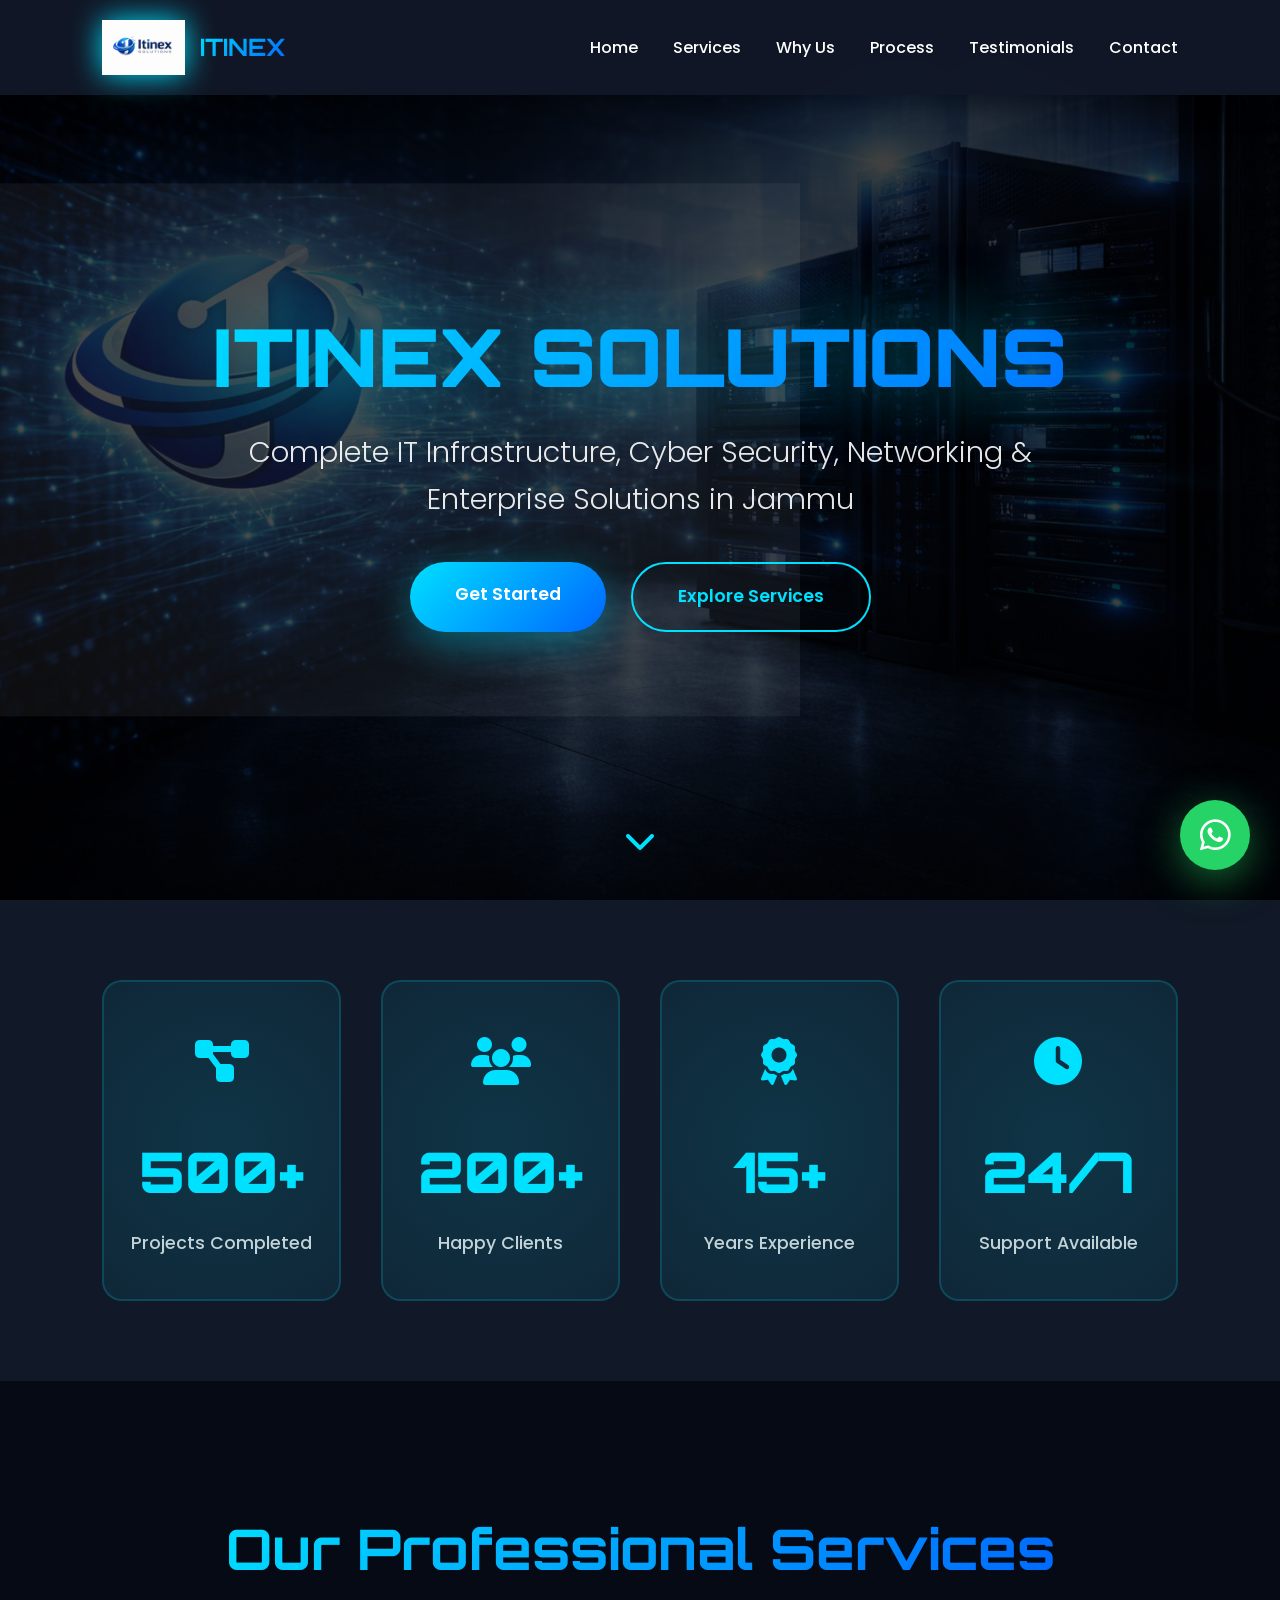
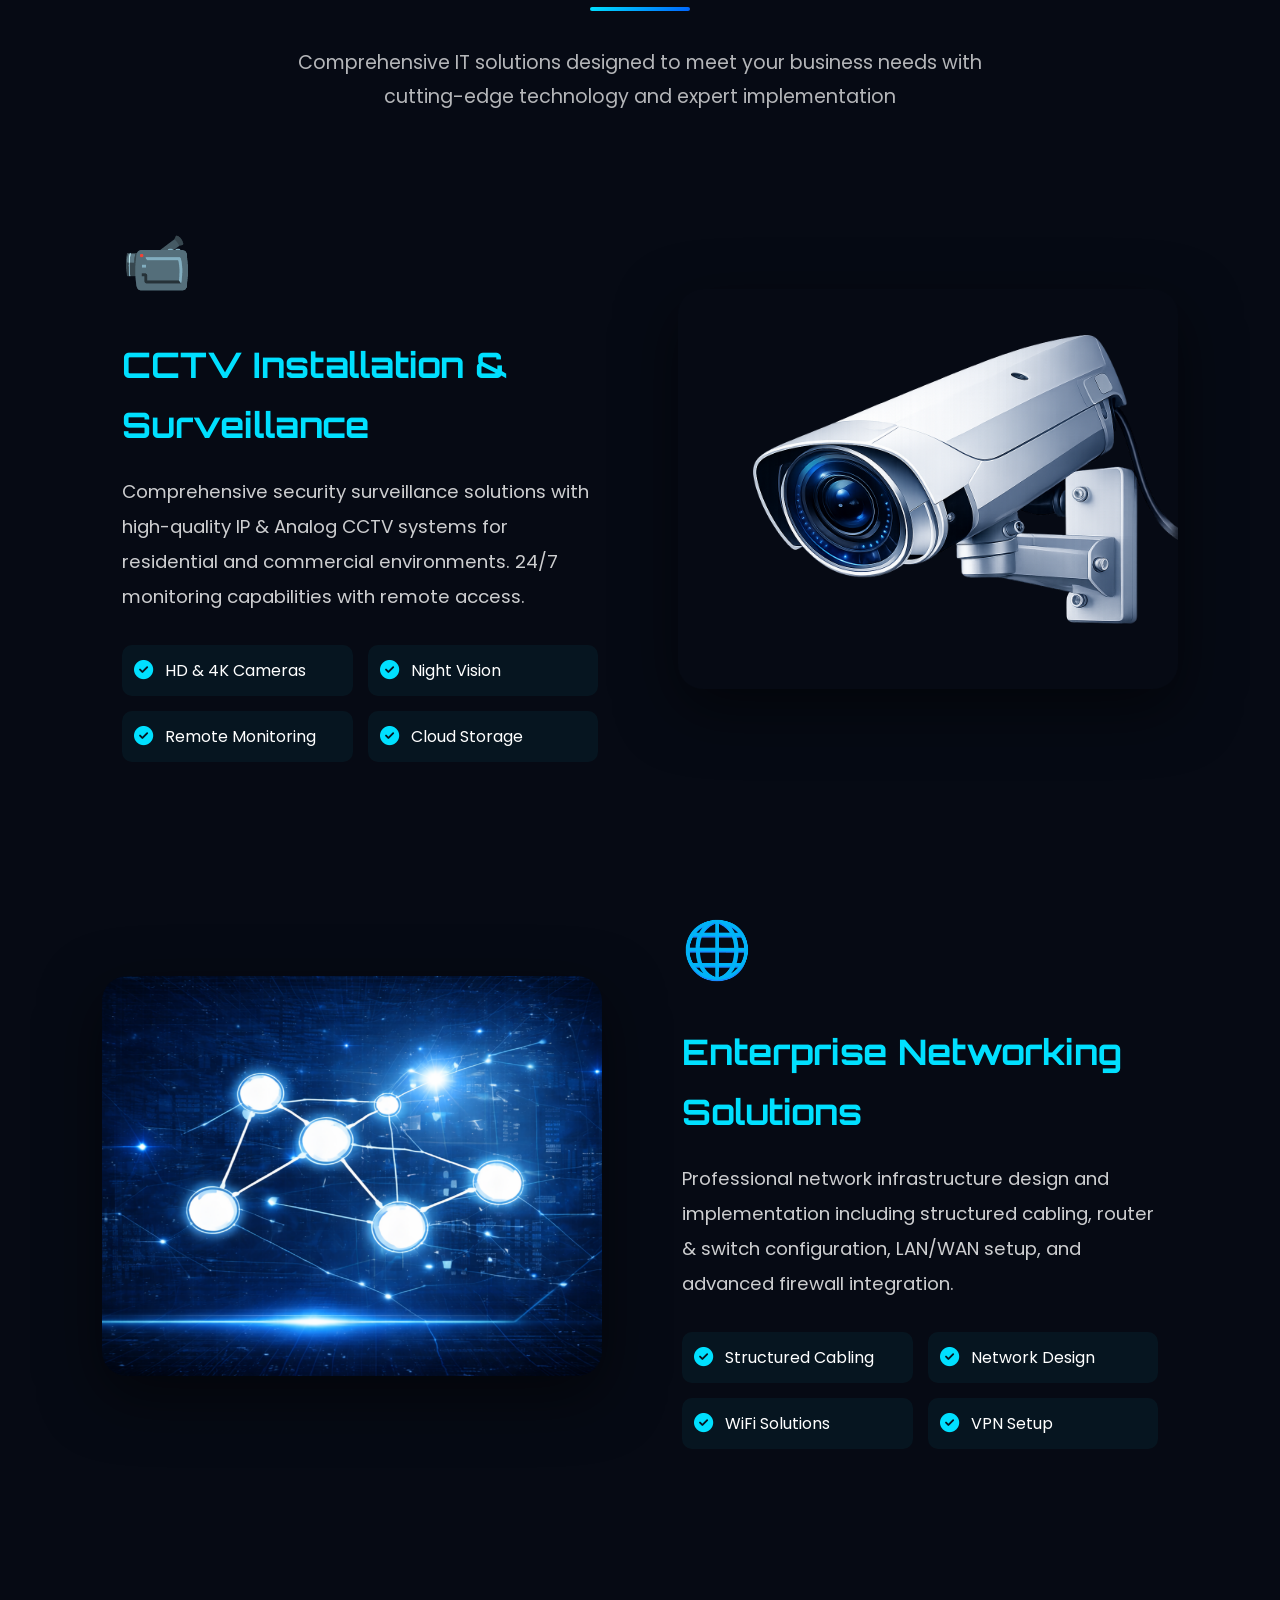
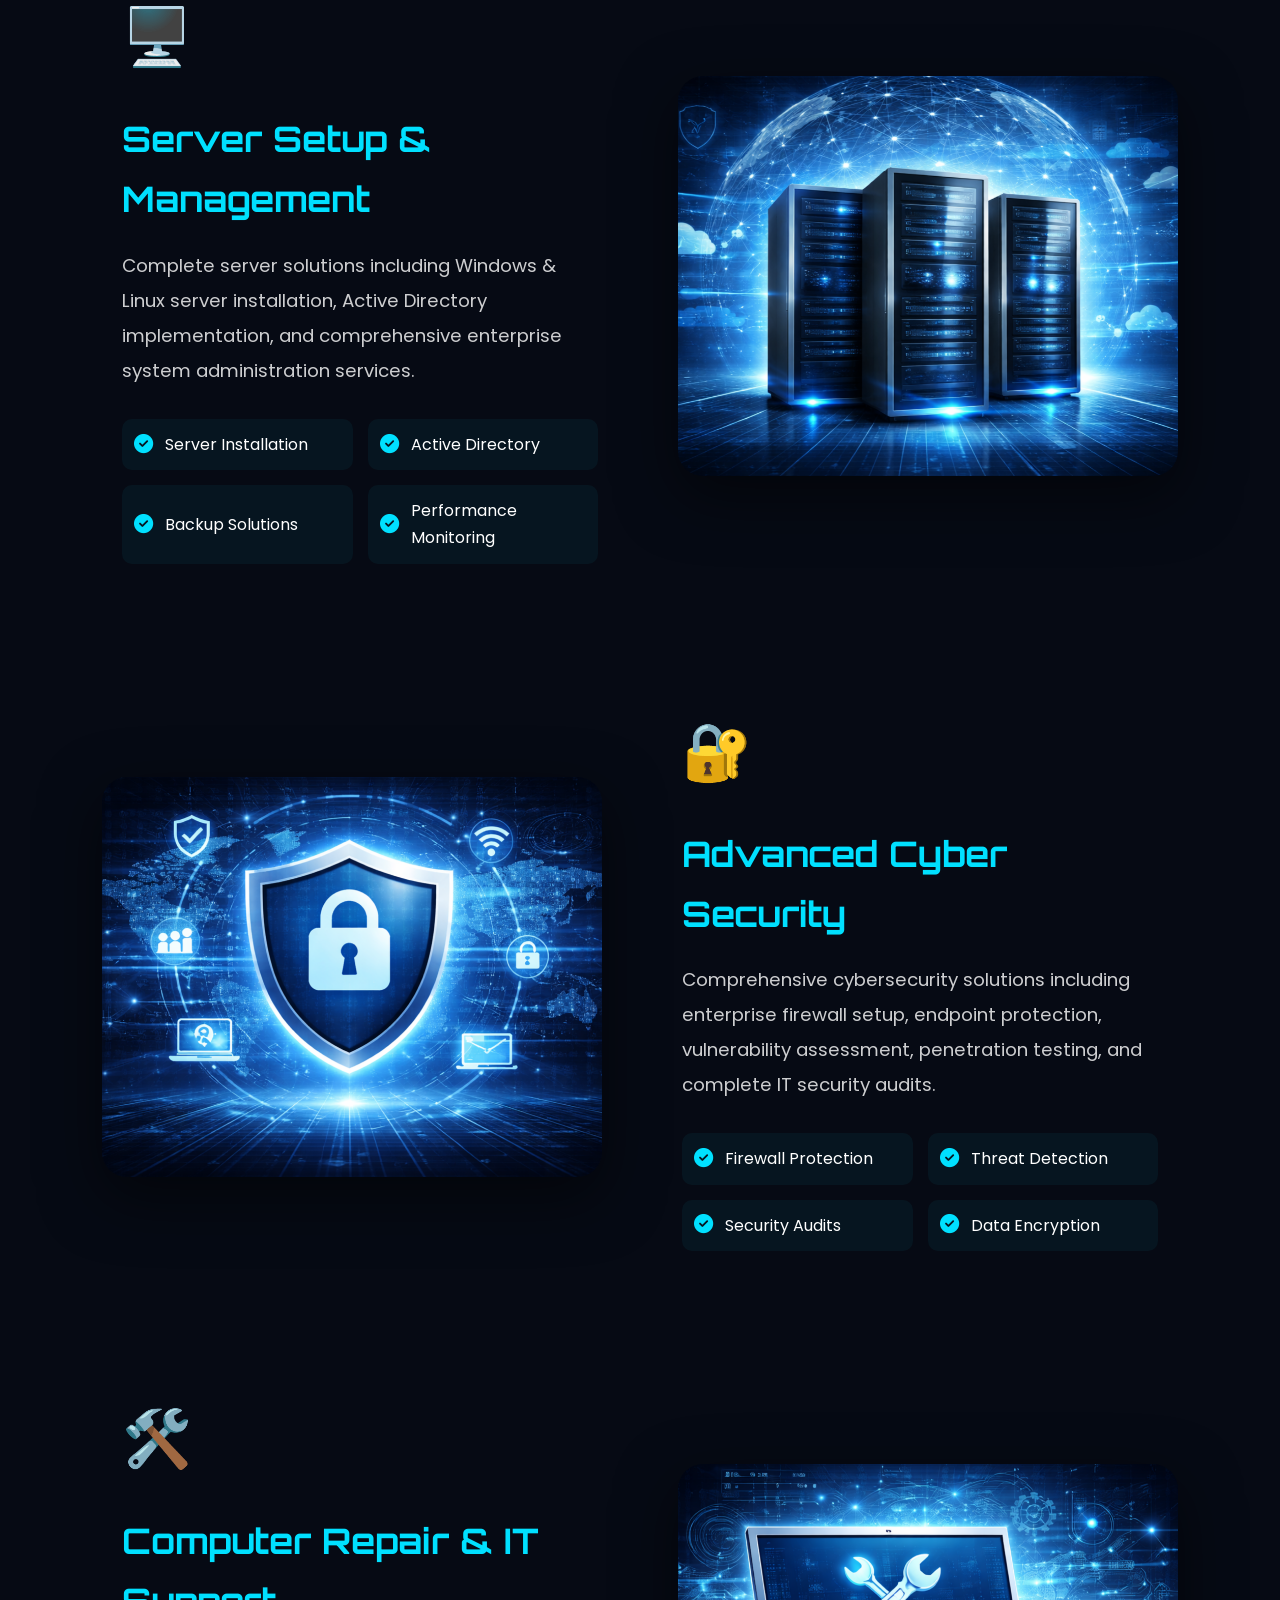
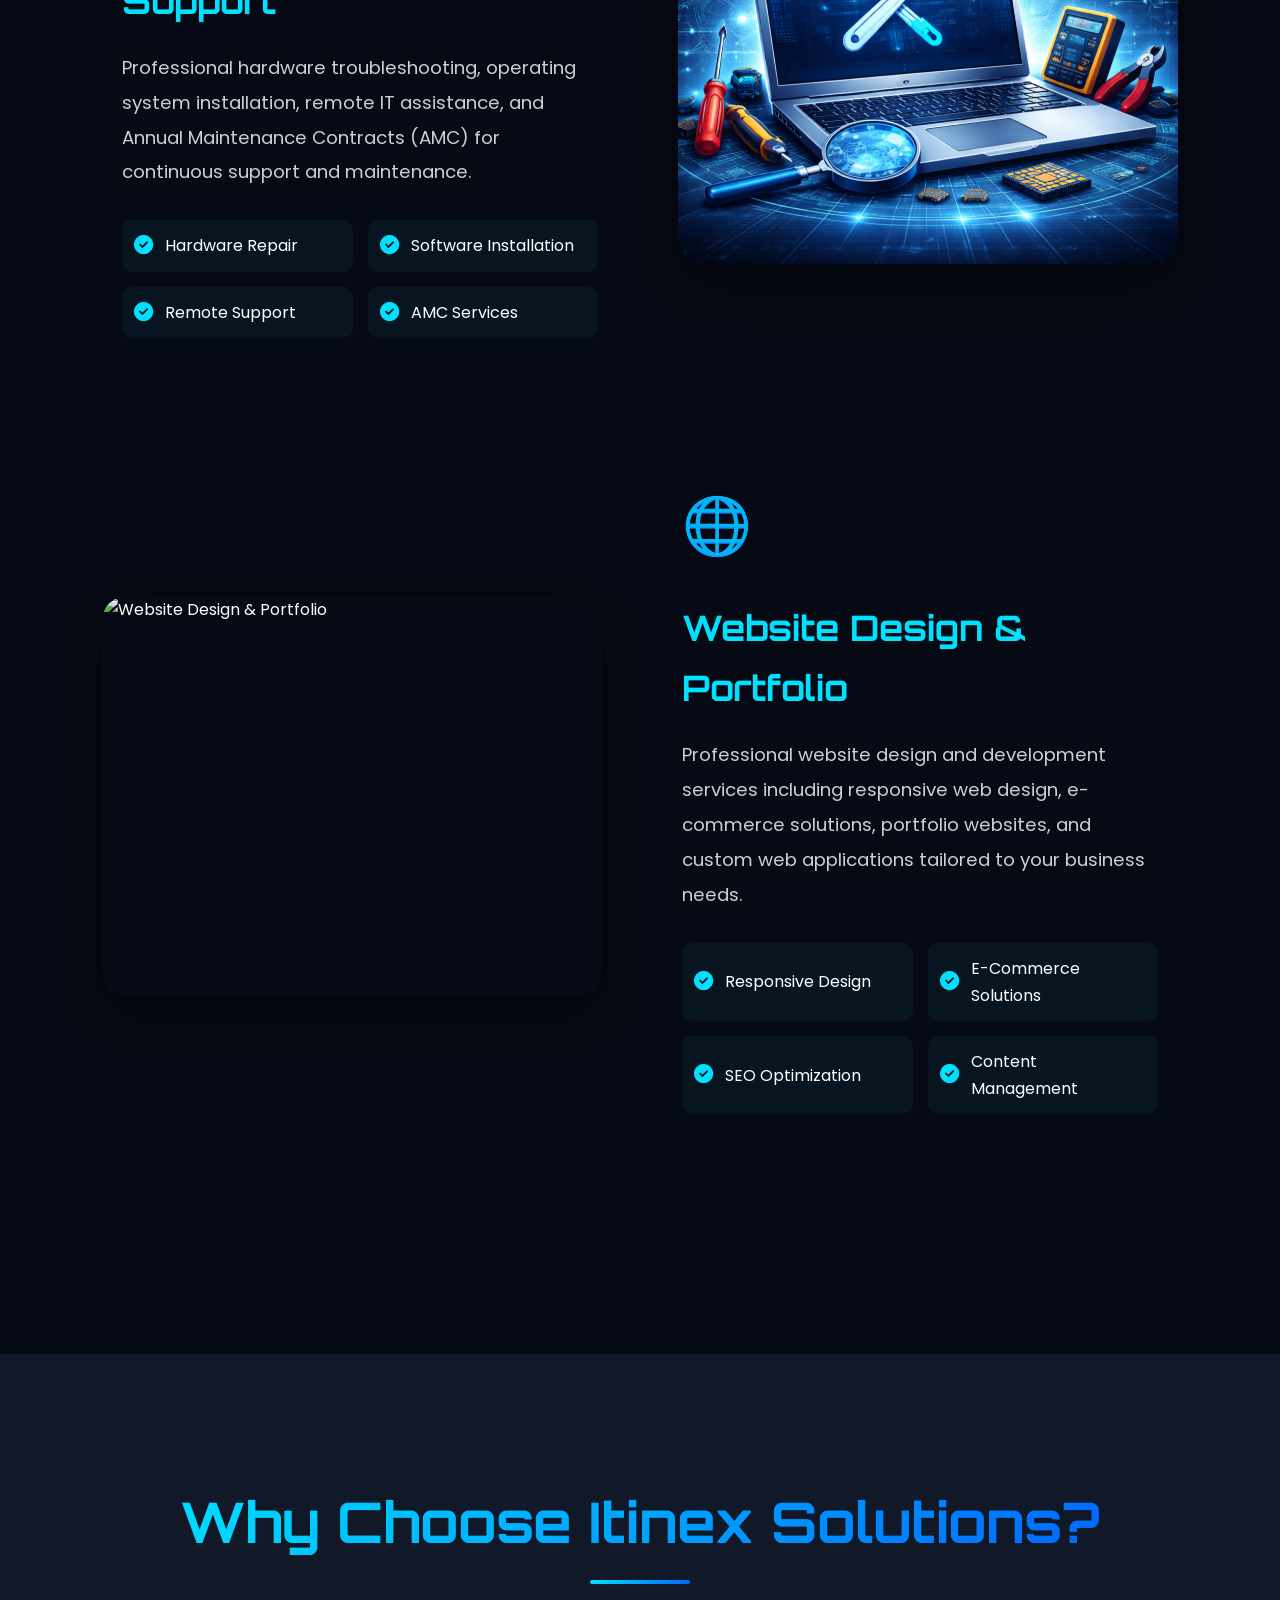
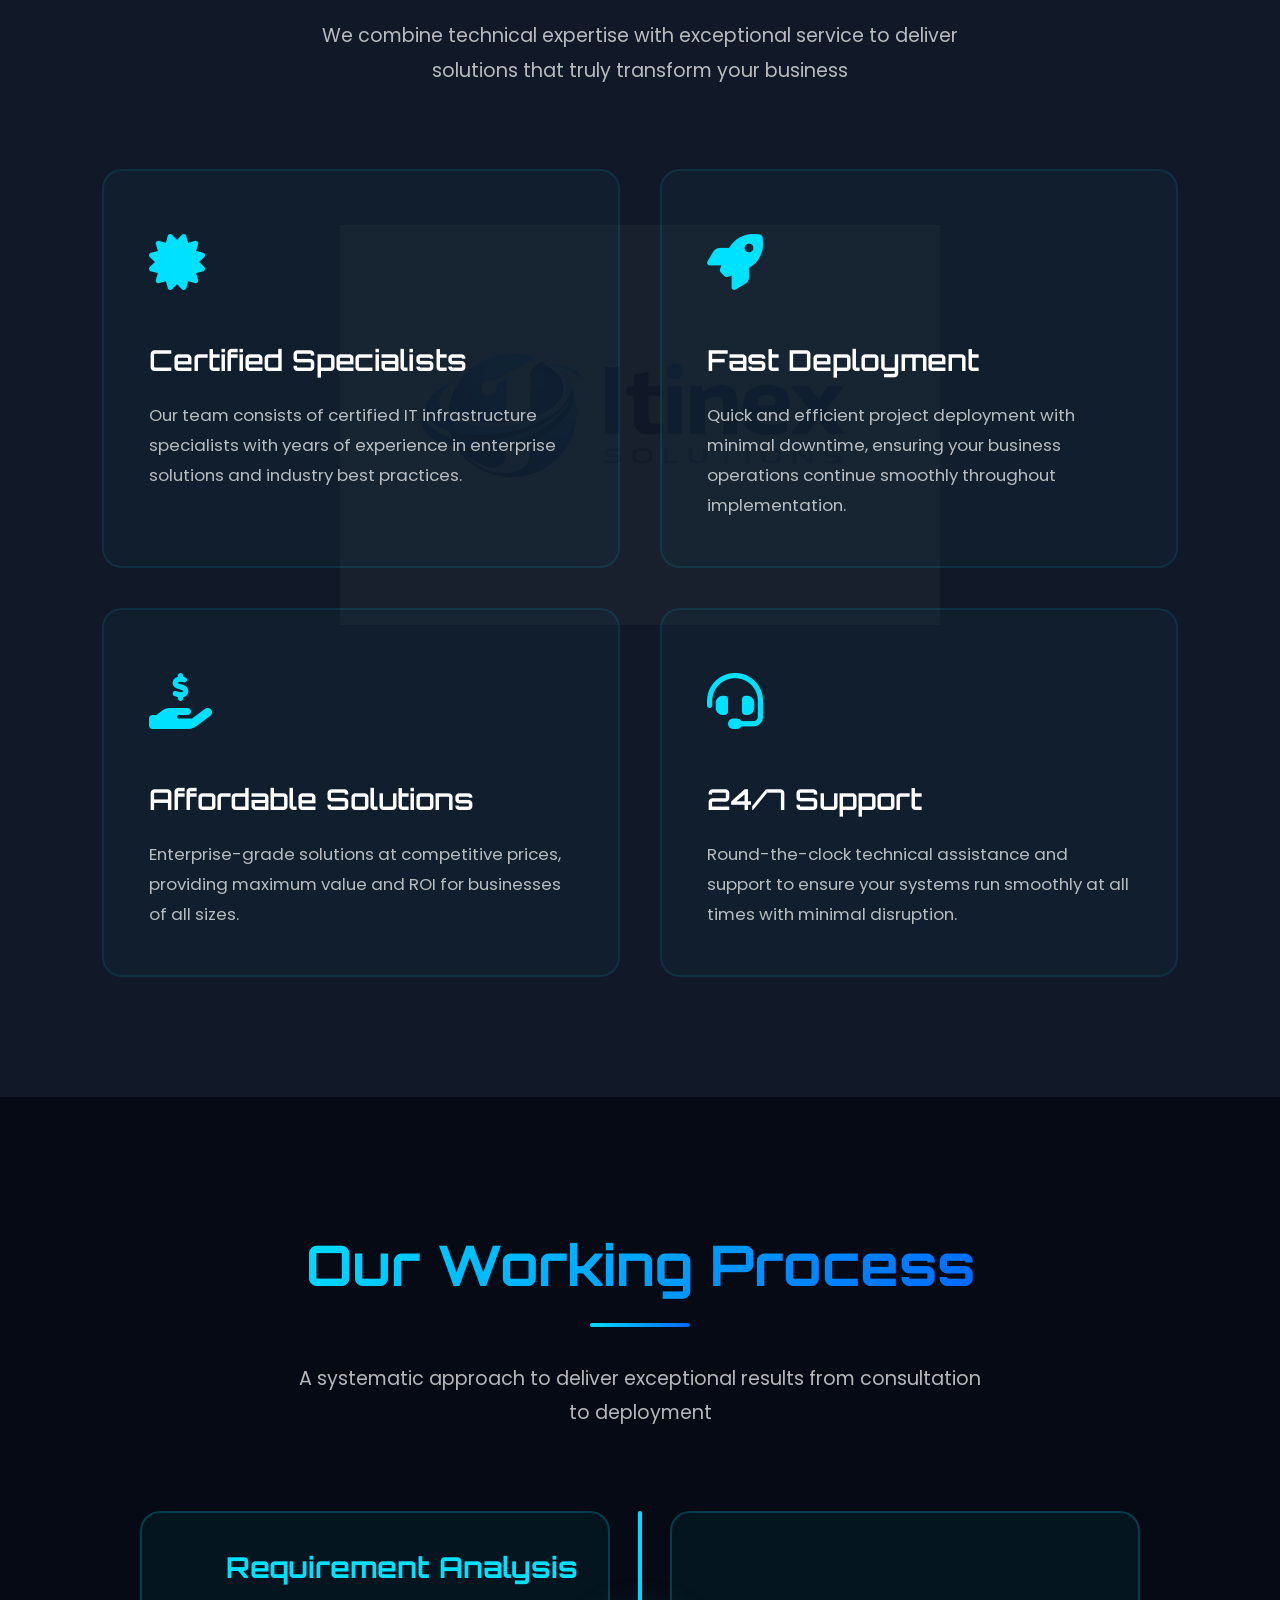
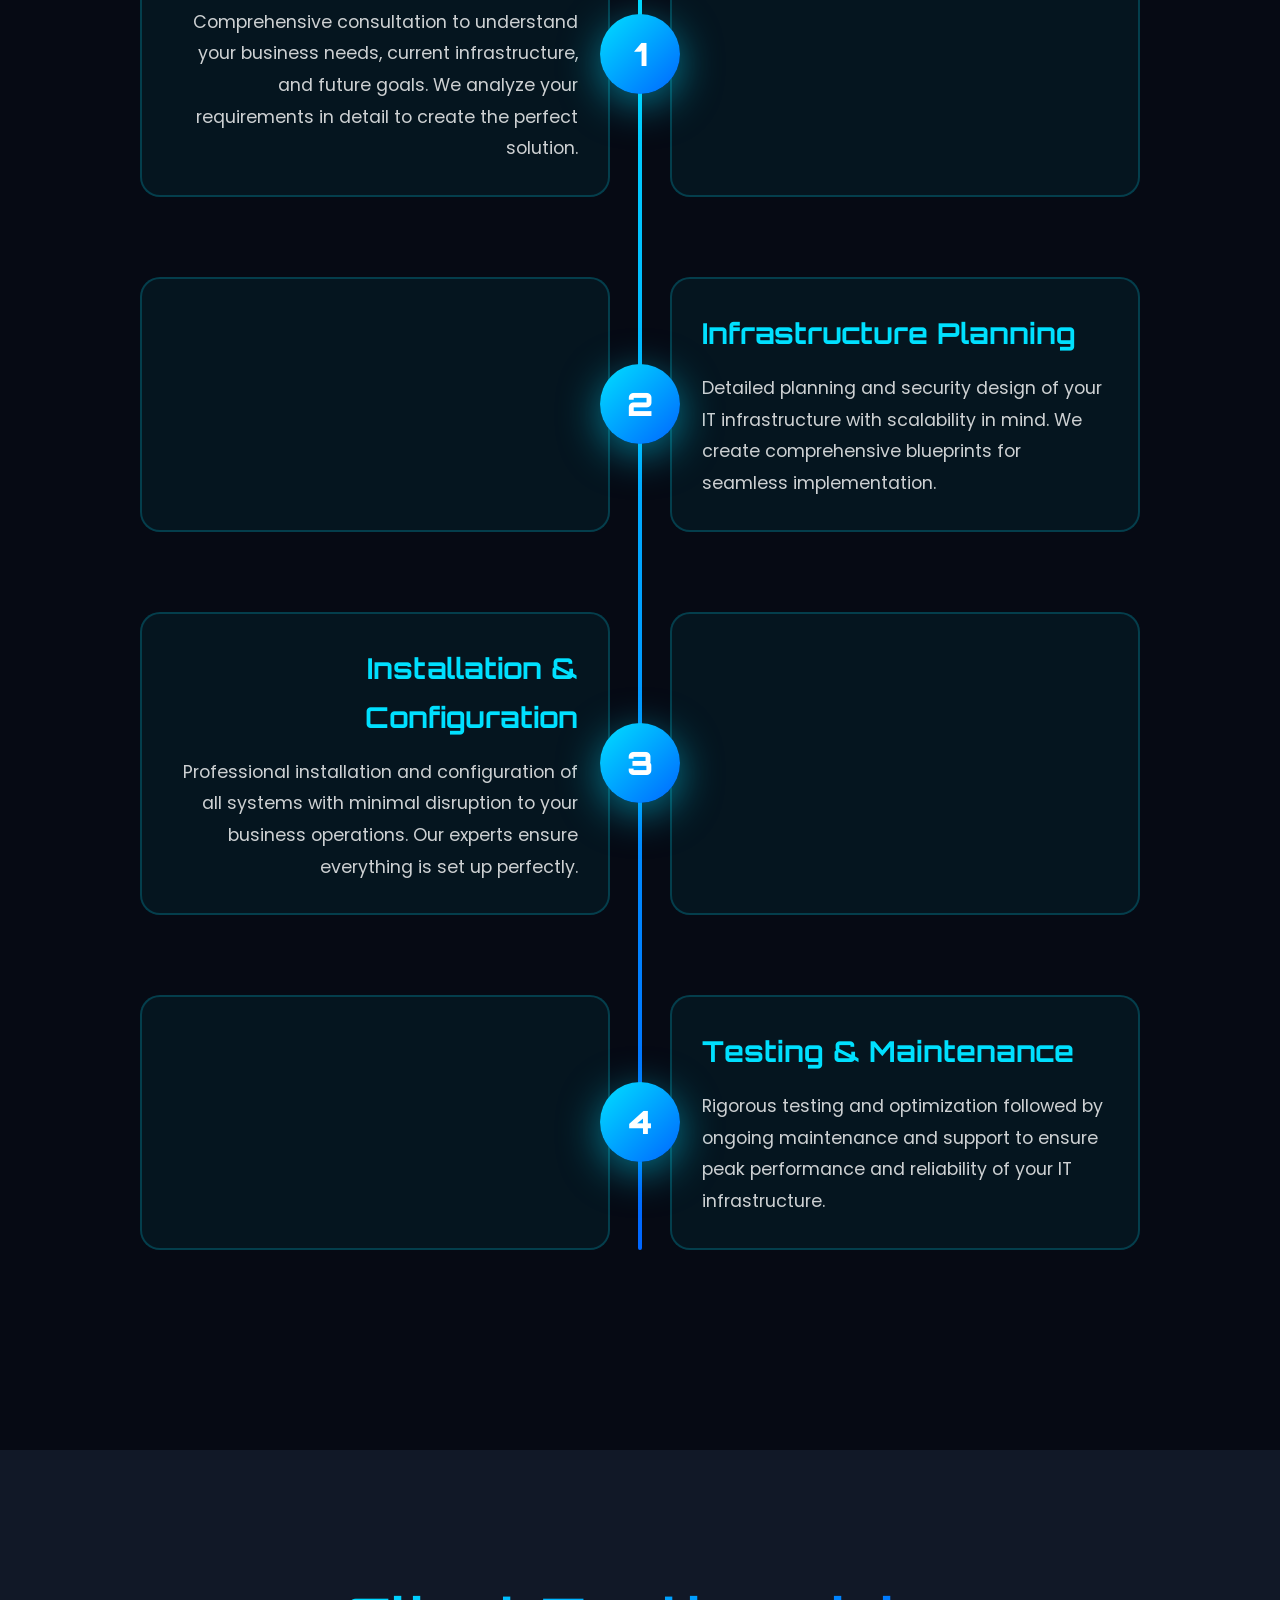
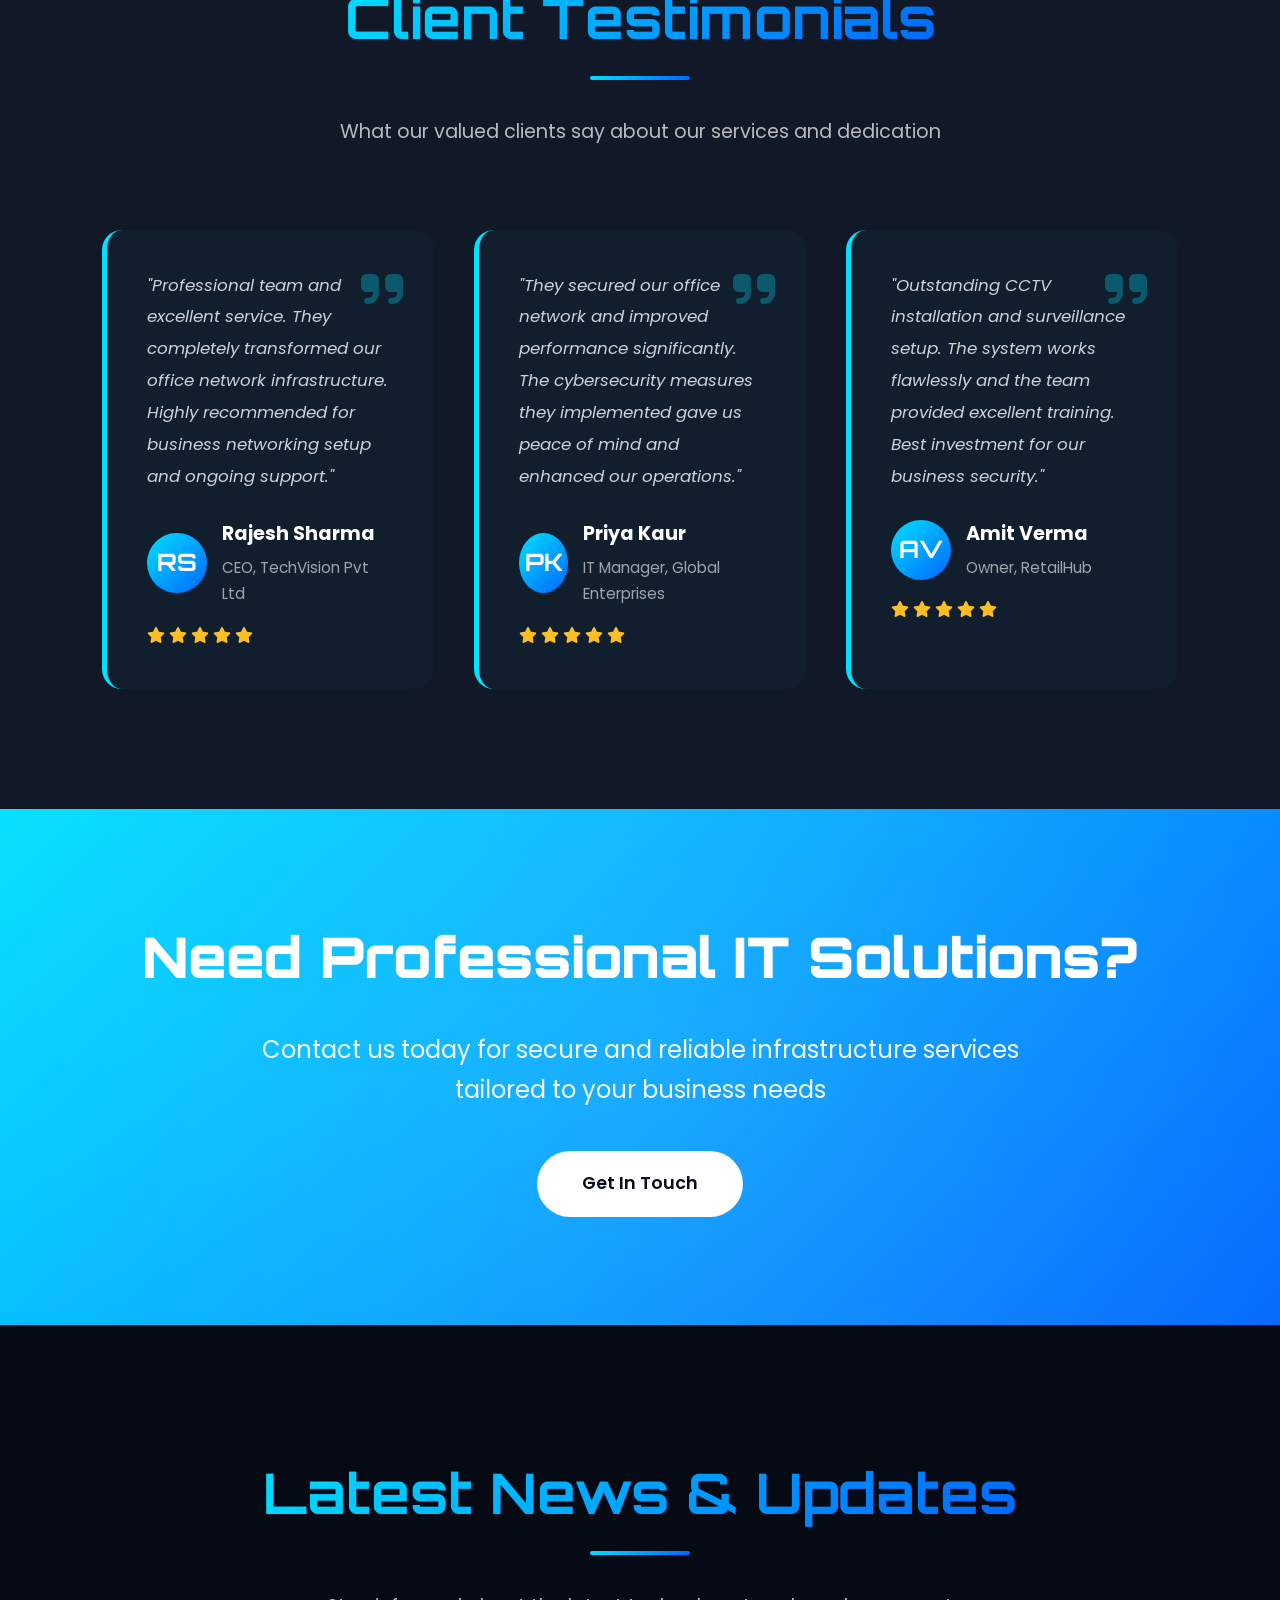
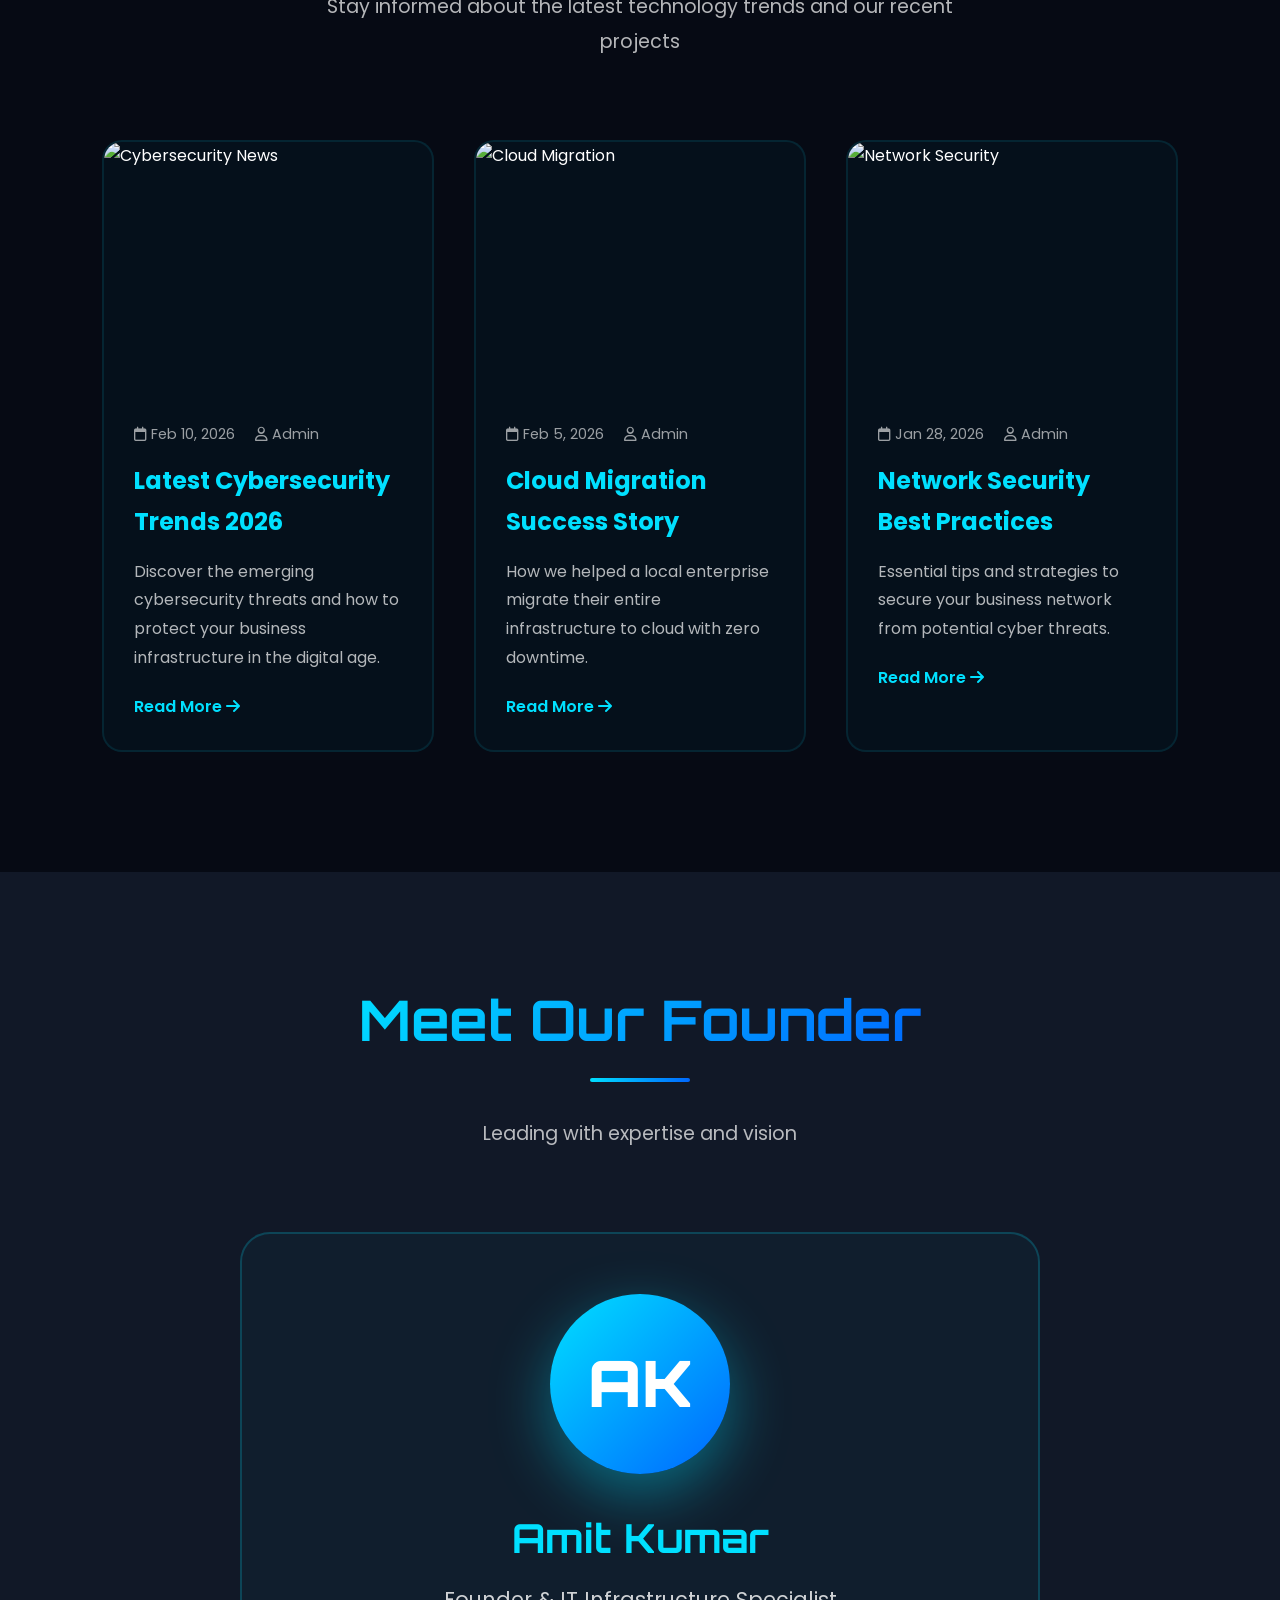
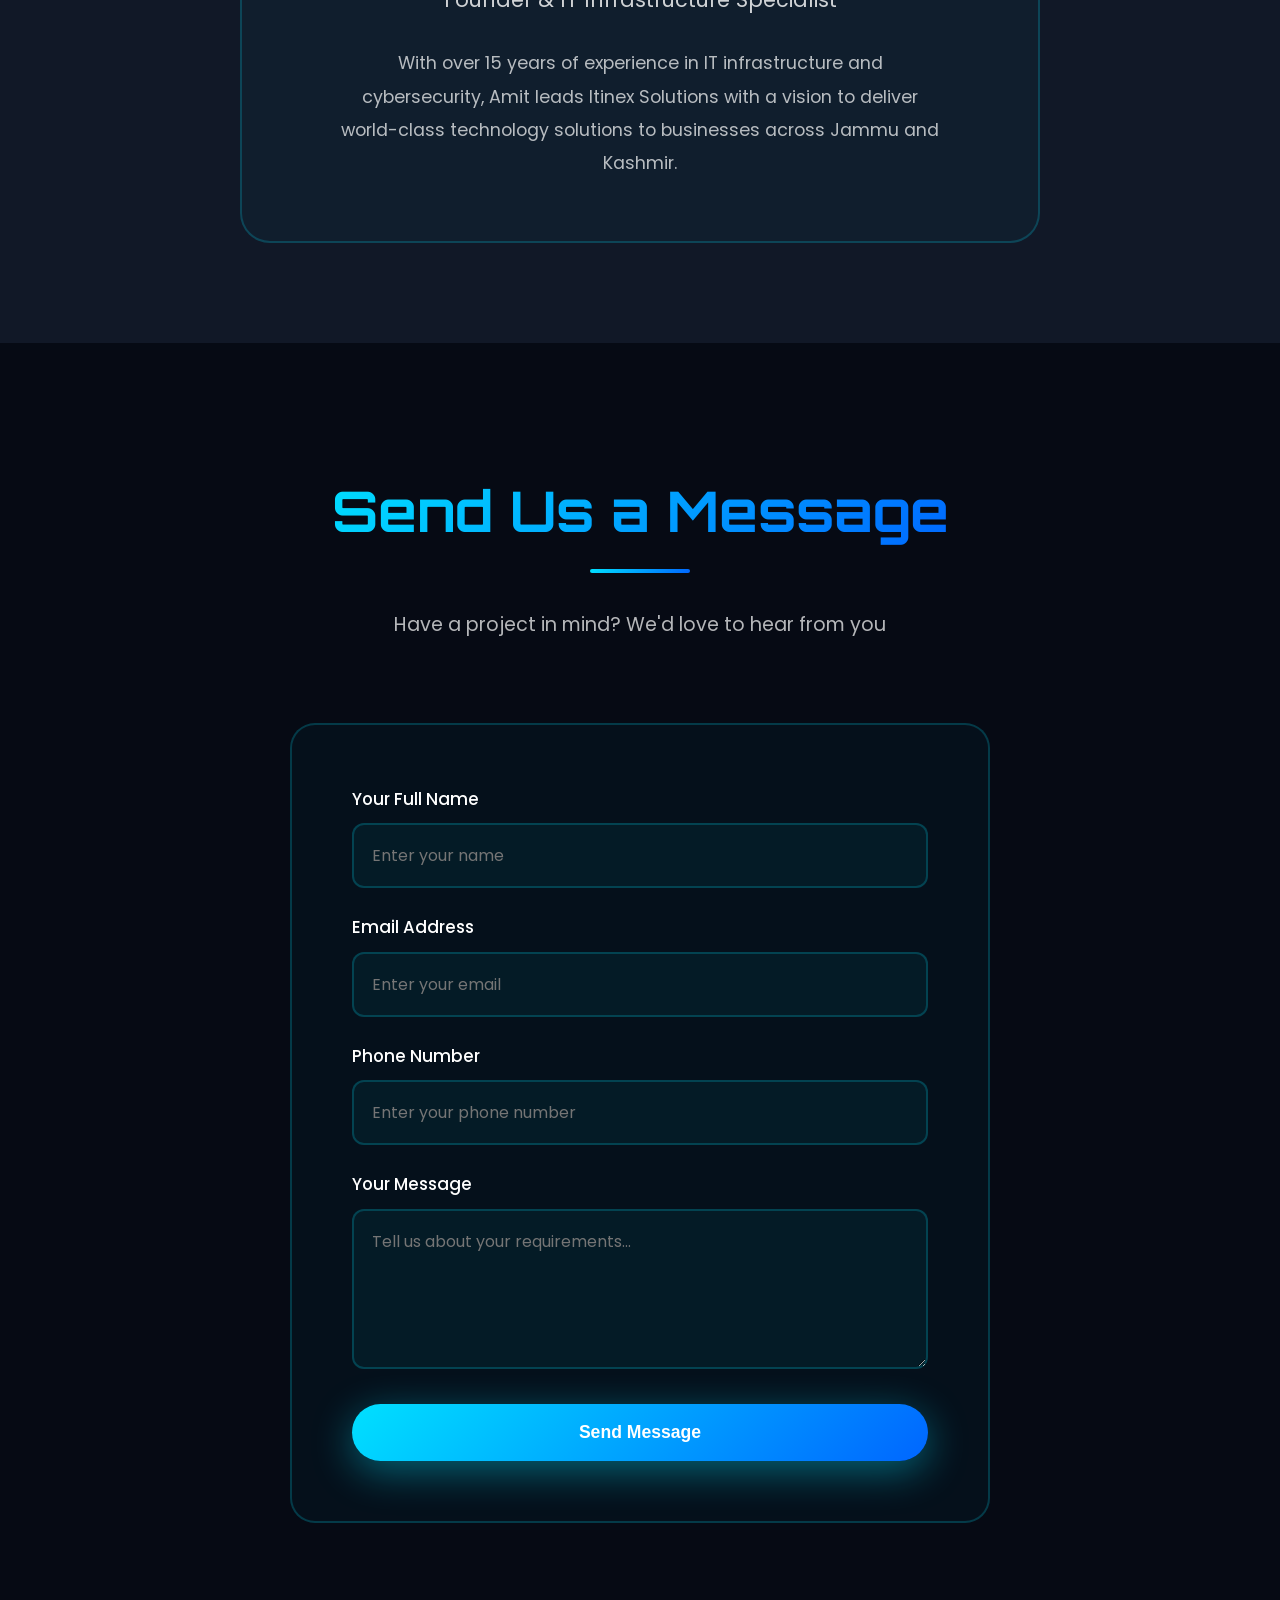
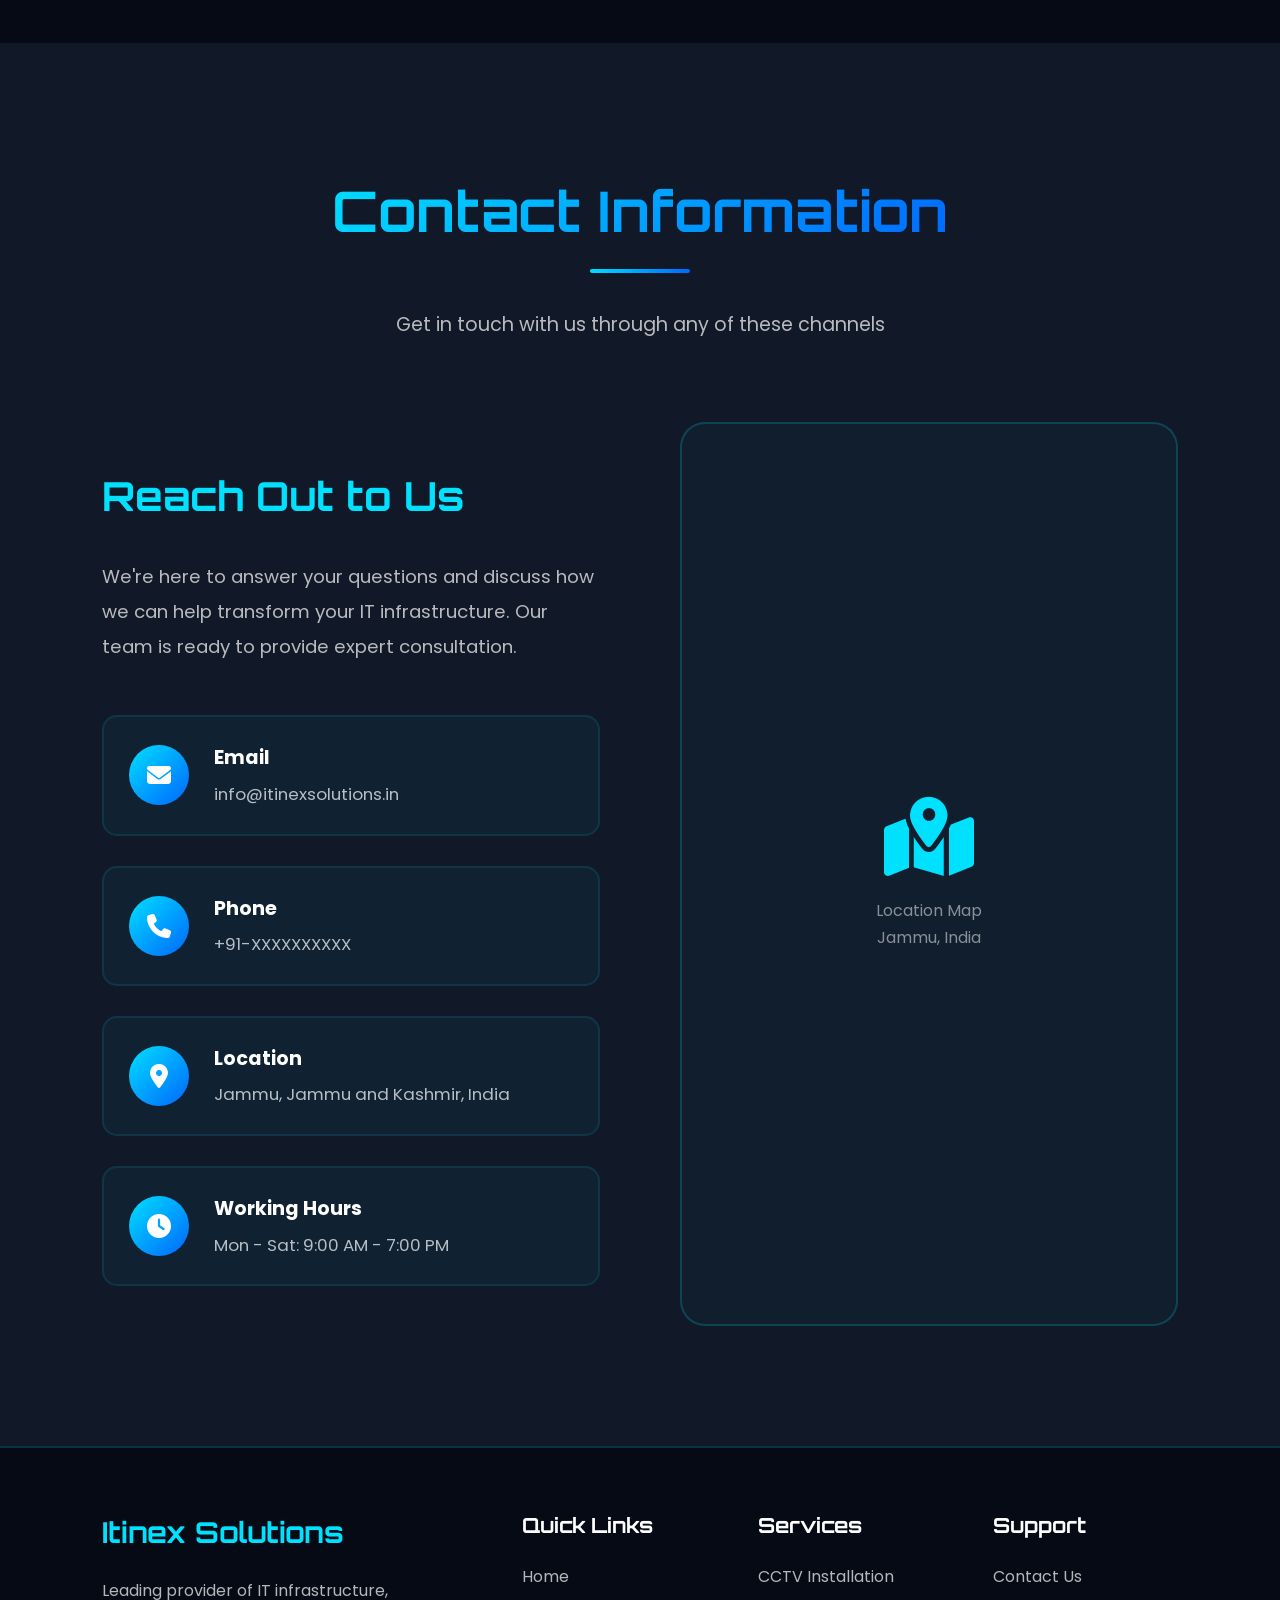
==== index.html @ b6ce17b1 "Rename itinex_final_complete_website (2).html to index.html" ====
<!DOCTYPE html>
<html lang="en">
<head>
<meta charset="UTF-8">
<meta name="viewport" content="width=device-width, initial-scale=1.0">
<title>Itinex Solutions | Advanced IT & Cyber Security Services</title>

<!-- Google Fonts -->
<link href="https://fonts.googleapis.com/css2?family=Orbitron:wght@400;700;900&family=Poppins:wght@300;400;500;600;700&display=swap" rel="stylesheet">
<link rel="stylesheet" href="https://cdnjs.cloudflare.com/ajax/libs/font-awesome/6.4.0/css/all.min.css">

<style>
/* ================= MODERN RESET & VARIABLES ================= */

:root {
  --primary: #00e0ff;
  --secondary: #00bfff;
  --dark: #0a0f1c;
  --darker: #060a14;
  --card-bg: #111827;
  --gradient-1: linear-gradient(135deg, #00e0ff 0%, #0066ff 100%);
  --gradient-2: linear-gradient(135deg, #667eea 0%, #764ba2 100%);
  --gradient-3: linear-gradient(135deg, #f093fb 0%, #f5576c 100%);
  --transition: all 0.4s cubic-bezier(0.4, 0, 0.2, 1);
}

* {
  margin: 0;
  padding: 0;
  box-sizing: border-box;
}

html {
  scroll-behavior: smooth;
}

body {
  font-family: 'Poppins', sans-serif;
  background: var(--dark);
  color: white;
  line-height: 1.7;
  overflow-x: hidden;
}

img {
  max-width: 100%;
  height: auto;
  display: block;
}

/* ================= CUSTOM SCROLLBAR ================= */

::-webkit-scrollbar {
  width: 12px;
}

::-webkit-scrollbar-track {
  background: var(--darker);
}

::-webkit-scrollbar-thumb {
  background: var(--gradient-1);
  border-radius: 10px;
}

::-webkit-scrollbar-thumb:hover {
  background: var(--primary);
}

/* ================= LOADING ANIMATION ================= */

.page-loader {
  position: fixed;
  top: 0;
  left: 0;
  width: 100%;
  height: 100%;
  background: var(--darker);
  display: flex;
  justify-content: center;
  align-items: center;
  z-index: 10000;
  transition: opacity 0.5s, visibility 0.5s;
}

.page-loader.hidden {
  opacity: 0;
  visibility: hidden;
}

.loader-content {
  text-align: center;
}

.loader-logo {
  font-family: 'Orbitron', sans-serif;
  font-size: 3rem;
  font-weight: 900;
  background: var(--gradient-1);
  -webkit-background-clip: text;
  -webkit-text-fill-color: transparent;
  animation: pulse 1.5s ease-in-out infinite;
}

.loader-spinner {
  width: 60px;
  height: 60px;
  border: 4px solid rgba(0, 224, 255, 0.1);
  border-top: 4px solid var(--primary);
  border-radius: 50%;
  margin: 20px auto;
  animation: spin 1s linear infinite;
}

@keyframes spin {
  0% { transform: rotate(0deg); }
  100% { transform: rotate(360deg); }
}

@keyframes pulse {
  0%, 100% { transform: scale(1); opacity: 1; }
  50% { transform: scale(1.05); opacity: 0.8; }
}

/* ================= HEADER ================= */

header {
  position: fixed;
  top: 0;
  width: 100%;
  background: rgba(17, 24, 39, 0.95);
  backdrop-filter: blur(15px);
  padding: 20px 8%;
  display: flex;
  justify-content: space-between;
  align-items: center;
  z-index: 9999;
  transition: var(--transition);
  box-shadow: 0 5px 30px rgba(0, 0, 0, 0.3);
}

header.scrolled {
  padding: 15px 8%;
  background: rgba(17, 24, 39, 0.98);
  box-shadow: 0 5px 50px rgba(0, 224, 255, 0.2);
}

.logo-container {
  display: flex;
  align-items: center;
  gap: 15px;
  cursor: pointer;
}

.logo-container img {
  max-height: 55px;
  filter: drop-shadow(0 0 15px var(--primary));
  transition: var(--transition);
}

.logo-container img:hover {
  transform: scale(1.05) rotate(2deg);
  filter: drop-shadow(0 0 25px var(--primary));
}

.logo-text {
  font-family: 'Orbitron', sans-serif;
  font-size: 1.5rem;
  font-weight: 700;
  background: var(--gradient-1);
  -webkit-background-clip: text;
  -webkit-text-fill-color: transparent;
}

nav {
  display: flex;
  gap: 35px;
  align-items: center;
}

nav a {
  color: white;
  text-decoration: none;
  font-weight: 500;
  font-size: 1rem;
  position: relative;
  transition: var(--transition);
  cursor: pointer;
}

nav a::before {
  content: '';
  position: absolute;
  bottom: -5px;
  left: 0;
  width: 0;
  height: 2px;
  background: var(--gradient-1);
  transition: var(--transition);
}

nav a:hover::before {
  width: 100%;
}

nav a:hover {
  color: var(--primary);
  transform: translateY(-2px);
}

.menu-toggle {
  display: none;
  flex-direction: column;
  cursor: pointer;
  z-index: 10000;
}

.menu-toggle span {
  width: 30px;
  height: 3px;
  background: var(--primary);
  margin: 4px 0;
  transition: var(--transition);
  border-radius: 3px;
}

/* ================= PAGE CONTENT CONTAINER ================= */

.page-content {
  display: none;
}

.page-content.active {
  display: block;
}

/* ================= HERO SECTION ================= */

.hero {
  position: relative;
  min-height: 100vh;
  display: flex;
  align-items: center;
  justify-content: center;
  padding: 120px 8% 80px;
  overflow: hidden;
  background: url('hero-bgg.jpg') no-repeat center center;
  background-size: cover;
}

.hero::before {
  content: '';
  position: absolute;
  top: 0;
  left: 0;
  width: 100%;
  height: 100%;
  background: rgba(0, 0, 0, 0.75);
  z-index: 0;
}

@keyframes float-bg {
  0%, 100% { transform: translateY(0); }
  50% { transform: translateY(-30px); }
}

.particles {
  position: absolute;
  width: 100%;
  height: 100%;
  top: 0;
  left: 0;
  pointer-events: none;
}

.particle {
  position: absolute;
  width: 4px;
  height: 4px;
  background: var(--primary);
  border-radius: 50%;
  box-shadow: 0 0 10px var(--primary);
  animation: particle-float 15s infinite;
  opacity: 0;
}

@keyframes particle-float {
  0% { transform: translateY(0) translateX(0); opacity: 0; }
  10% { opacity: 1; }
  90% { opacity: 1; }
  100% { transform: translateY(-100vh) translateX(100px); opacity: 0; }
}

.hero-content {
  position: relative;
  z-index: 1;
  text-align: center;
  max-width: 1200px;
  animation: fadeInUp 1.2s ease-out;
}

@keyframes fadeInUp {
  from { opacity: 0; transform: translateY(50px); }
  to { opacity: 1; transform: translateY(0); }
}

.hero-title {
  font-family: 'Orbitron', sans-serif;
  font-size: 5rem;
  font-weight: 900;
  background: var(--gradient-1);
  -webkit-background-clip: text;
  -webkit-text-fill-color: transparent;
  text-shadow: 0 0 80px rgba(0, 224, 255, 0.5);
  margin-bottom: 25px;
  line-height: 1.2;
  animation: glow 2s ease-in-out infinite;
}

@keyframes glow {
  0%, 100% { filter: drop-shadow(0 0 20px rgba(0, 224, 255, 0.4)); }
  50% { filter: drop-shadow(0 0 40px rgba(0, 224, 255, 0.8)); }
}

.hero-subtitle {
  font-size: 1.8rem;
  color: rgba(255, 255, 255, 0.9);
  margin-bottom: 40px;
  font-weight: 300;
  max-width: 900px;
  margin-left: auto;
  margin-right: auto;
  line-height: 1.6;
}

.hero-buttons {
  display: flex;
  gap: 25px;
  justify-content: center;
  flex-wrap: wrap;
}

.btn {
  padding: 18px 45px;
  border: none;
  border-radius: 50px;
  font-size: 1.1rem;
  font-weight: 600;
  cursor: pointer;
  transition: var(--transition);
  text-decoration: none;
  display: inline-block;
  position: relative;
  overflow: hidden;
}

.btn-primary {
  background: var(--gradient-1);
  color: white;
  box-shadow: 0 10px 40px rgba(0, 224, 255, 0.4);
}

.btn-primary::before {
  content: '';
  position: absolute;
  top: 50%;
  left: 50%;
  width: 0;
  height: 0;
  border-radius: 50%;
  background: rgba(255, 255, 255, 0.3);
  transform: translate(-50%, -50%);
  transition: width 0.6s, height 0.6s;
}

.btn-primary:hover::before {
  width: 300px;
  height: 300px;
}

.btn-primary:hover {
  transform: translateY(-5px);
  box-shadow: 0 15px 60px rgba(0, 224, 255, 0.6);
}

.btn-secondary {
  background: transparent;
  color: var(--primary);
  border: 2px solid var(--primary);
}

.btn-secondary:hover {
  background: var(--primary);
  color: var(--dark);
  transform: translateY(-5px);
  box-shadow: 0 10px 40px rgba(0, 224, 255, 0.4);
}

.scroll-indicator {
  position: absolute;
  bottom: 40px;
  left: 50%;
  transform: translateX(-50%);
  animation: bounce 2s infinite;
  cursor: pointer;
}

@keyframes bounce {
  0%, 100% { transform: translateX(-50%) translateY(0); }
  50% { transform: translateX(-50%) translateY(15px); }
}

.scroll-indicator i {
  font-size: 2rem;
  color: var(--primary);
}

/* ================= SECTION COMMON STYLES ================= */

section {
  padding: 120px 8%;
  position: relative;
}

.section-header {
  text-align: center;
  margin-bottom: 80px;
  animation: fadeIn 1s ease-out;
}

@keyframes fadeIn {
  from { opacity: 0; }
  to { opacity: 1; }
}

.section-title {
  font-family: 'Orbitron', sans-serif;
  font-size: 3.5rem;
  font-weight: 700;
  background: var(--gradient-1);
  -webkit-background-clip: text;
  -webkit-text-fill-color: transparent;
  margin-bottom: 20px;
  position: relative;
  display: inline-block;
}

.section-title::after {
  content: '';
  position: absolute;
  bottom: -15px;
  left: 50%;
  transform: translateX(-50%);
  width: 100px;
  height: 4px;
  background: var(--gradient-1);
  border-radius: 2px;
}

.section-subtitle {
  font-size: 1.2rem;
  color: rgba(255, 255, 255, 0.7);
  max-width: 700px;
  margin: 30px auto 0;
  line-height: 1.8;
}

/* ================= STATS SECTION ================= */

.stats-section {
  background: var(--card-bg);
  padding: 80px 8%;
}

.stats-grid {
  display: grid;
  grid-template-columns: repeat(4, 1fr);
  gap: 40px;
  max-width: 1400px;
  margin: 0 auto;
}

.stat-card {
  text-align: center;
  padding: 40px 20px;
  background: rgba(0, 224, 255, 0.05);
  border-radius: 20px;
  border: 2px solid rgba(0, 224, 255, 0.2);
  transition: var(--transition);
  position: relative;
  overflow: hidden;
}

.stat-card::before {
  content: '';
  position: absolute;
  top: -50%;
  left: -50%;
  width: 200%;
  height: 200%;
  background: radial-gradient(circle, rgba(0, 224, 255, 0.1) 0%, transparent 70%);
  transform: rotate(0deg);
  transition: transform 0.6s;
}

.stat-card:hover::before {
  transform: rotate(180deg);
}

.stat-card:hover {
  transform: translateY(-10px);
  border-color: var(--primary);
  box-shadow: 0 15px 50px rgba(0, 224, 255, 0.3);
}

.stat-icon {
  font-size: 3rem;
  color: var(--primary);
  margin-bottom: 20px;
}

.stat-number {
  font-family: 'Orbitron', sans-serif;
  font-size: 3.5rem;
  font-weight: 900;
  color: var(--primary);
  margin-bottom: 10px;
}

.stat-label {
  font-size: 1.1rem;
  color: rgba(255, 255, 255, 0.8);
  font-weight: 500;
}

/* ================= SERVICES SECTION ================= */

.services-section {
  background: var(--darker);
  padding: 120px 8%;
}

.service-card {
  display: grid;
  grid-template-columns: 500px 1fr;
  gap: 60px;
  align-items: center;
  margin-bottom: 100px;
  opacity: 0;
  transform: translateY(50px);
  transition: var(--transition);
}

.service-card.visible {
  opacity: 1;
  transform: translateY(0);
}

.service-card:nth-child(even) {
  grid-template-columns: 1fr 500px;
}

.service-card:nth-child(even) .service-image {
  order: 2;
}

.service-image {
  position: relative;
  border-radius: 25px;
  overflow: hidden;
  box-shadow: 0 20px 60px rgba(0, 0, 0, 0.5);
}

.service-image img {
  width: 100%;
  height: 400px;
  object-fit: cover;
  transition: var(--transition);
}

.service-card:hover .service-image img {
  transform: scale(1.1);
}

.service-image::after {
  content: '';
  position: absolute;
  top: 0;
  left: 0;
  width: 100%;
  height: 100%;
  background: linear-gradient(135deg, rgba(0, 224, 255, 0.3) 0%, rgba(0, 102, 255, 0.3) 100%);
  opacity: 0;
  transition: var(--transition);
}

.service-card:hover .service-image::after {
  opacity: 1;
}

.service-content {
  padding: 20px;
}

.service-icon {
  font-size: 3.5rem;
  margin-bottom: 25px;
}

.service-title {
  font-family: 'Orbitron', sans-serif;
  font-size: 2.2rem;
  color: var(--primary);
  margin-bottom: 20px;
  font-weight: 700;
}

.service-description {
  font-size: 1.15rem;
  line-height: 1.9;
  color: rgba(255, 255, 255, 0.8);
  margin-bottom: 25px;
}

.service-features {
  display: grid;
  grid-template-columns: repeat(2, 1fr);
  gap: 15px;
  margin-top: 30px;
}

.feature-item {
  display: flex;
  align-items: center;
  gap: 12px;
  padding: 12px;
  background: rgba(0, 224, 255, 0.05);
  border-radius: 10px;
  transition: var(--transition);
}

.feature-item:hover {
  background: rgba(0, 224, 255, 0.1);
  transform: translateX(5px);
}

.feature-item i {
  color: var(--primary);
  font-size: 1.2rem;
}

/* ================= WHY CHOOSE US ================= */

.why-section {
  background: var(--card-bg);
  position: relative;
  overflow: hidden;
}

.why-section::before {
  content: '';
  position: absolute;
  top: 50%;
  left: 50%;
  transform: translate(-50%, -50%);
  width: 600px;
  height: 600px;
  background: url('logo.png') no-repeat center center;
  background-size: contain;
  opacity: 0.03;
  pointer-events: none;
}

.why-grid {
  display: grid;
  grid-template-columns: repeat(2, 1fr);
  gap: 40px;
  max-width: 1200px;
  margin: 0 auto;
  position: relative;
  z-index: 1;
}

.why-card {
  background: rgba(0, 224, 255, 0.03);
  padding: 45px;
  border-radius: 20px;
  border: 2px solid rgba(0, 224, 255, 0.1);
  transition: var(--transition);
  position: relative;
  overflow: hidden;
}

.why-card::before {
  content: '';
  position: absolute;
  top: 0;
  left: -100%;
  width: 100%;
  height: 100%;
  background: linear-gradient(90deg, transparent, rgba(0, 224, 255, 0.1), transparent);
  transition: left 0.5s;
}

.why-card:hover::before {
  left: 100%;
}

.why-card:hover {
  transform: translateY(-10px);
  border-color: var(--primary);
  box-shadow: 0 20px 60px rgba(0, 224, 255, 0.2);
}

.why-icon {
  font-size: 3.5rem;
  color: var(--primary);
  margin-bottom: 25px;
  display: inline-block;
  transition: var(--transition);
}

.why-card:hover .why-icon {
  transform: scale(1.2) rotate(10deg);
}

.why-title {
  font-family: 'Orbitron', sans-serif;
  font-size: 1.8rem;
  color: white;
  margin-bottom: 15px;
  font-weight: 600;
}

.why-description {
  font-size: 1.05rem;
  color: rgba(255, 255, 255, 0.7);
  line-height: 1.8;
}

/* ================= PROCESS SECTION ================= */

.process-section {
  background: var(--darker);
}

.process-timeline {
  max-width: 1000px;
  margin: 0 auto;
  position: relative;
}

.process-timeline::before {
  content: '';
  position: absolute;
  left: 50%;
  transform: translateX(-50%);
  width: 4px;
  height: 100%;
  background: var(--gradient-1);
  border-radius: 2px;
}

.process-step {
  display: grid;
  grid-template-columns: 1fr 1fr;
  gap: 60px;
  margin-bottom: 80px;
  position: relative;
}

.process-step:nth-child(even) .step-content {
  order: 2;
  text-align: left;
}

.process-step:nth-child(odd) .step-content {
  text-align: right;
}

.step-number {
  position: absolute;
  left: 50%;
  top: 50%;
  transform: translate(-50%, -50%);
  width: 80px;
  height: 80px;
  background: var(--gradient-1);
  border-radius: 50%;
  display: flex;
  align-items: center;
  justify-content: center;
  font-family: 'Orbitron', sans-serif;
  font-size: 2rem;
  font-weight: 900;
  color: white;
  box-shadow: 0 10px 40px rgba(0, 224, 255, 0.5);
  z-index: 2;
}

.step-content {
  padding: 30px;
  background: rgba(0, 224, 255, 0.05);
  border-radius: 20px;
  border: 2px solid rgba(0, 224, 255, 0.2);
  transition: var(--transition);
}

.step-content:hover {
  transform: translateY(-10px);
  border-color: var(--primary);
  box-shadow: 0 20px 60px rgba(0, 224, 255, 0.2);
}

.step-title {
  font-family: 'Orbitron', sans-serif;
  font-size: 1.8rem;
  color: var(--primary);
  margin-bottom: 15px;
  font-weight: 700;
}

.step-description {
  font-size: 1.1rem;
  color: rgba(255, 255, 255, 0.8);
  line-height: 1.8;
}

/* ================= TESTIMONIALS ================= */

.testimonials-section {
  background: var(--card-bg);
}

.testimonials-grid {
  display: grid;
  grid-template-columns: repeat(3, 1fr);
  gap: 40px;
}

.testimonial-card {
  background: rgba(0, 224, 255, 0.03);
  padding: 40px;
  border-radius: 20px;
  border-left: 5px solid var(--primary);
  position: relative;
  transition: var(--transition);
}

.testimonial-card:hover {
  transform: translateY(-10px);
  box-shadow: 0 20px 60px rgba(0, 224, 255, 0.2);
}

.quote-icon {
  font-size: 3rem;
  color: var(--primary);
  opacity: 0.3;
  position: absolute;
  top: 20px;
  right: 30px;
}

.testimonial-text {
  font-size: 1.05rem;
  line-height: 1.9;
  color: rgba(255, 255, 255, 0.8);
  margin-bottom: 25px;
  font-style: italic;
}

.testimonial-author {
  display: flex;
  align-items: center;
  gap: 15px;
}

.author-avatar {
  width: 60px;
  height: 60px;
  border-radius: 50%;
  background: var(--gradient-1);
  display: flex;
  align-items: center;
  justify-content: center;
  font-family: 'Orbitron', sans-serif;
  font-size: 1.5rem;
  font-weight: 700;
  color: white;
}

.author-info h4 {
  font-size: 1.2rem;
  color: white;
  margin-bottom: 5px;
}

.author-info p {
  font-size: 0.95rem;
  color: rgba(255, 255, 255, 0.6);
}

.rating {
  margin-top: 15px;
  color: #fbbf24;
}

/* ================= CTA SECTION ================= */

.cta-section {
  background: var(--gradient-1);
  padding: 100px 8%;
  text-align: center;
  position: relative;
  overflow: hidden;
}

.cta-section::before {
  content: '';
  position: absolute;
  top: -50%;
  left: -50%;
  width: 200%;
  height: 200%;
  background: radial-gradient(circle, rgba(255, 255, 255, 0.1) 0%, transparent 70%);
  animation: rotate 20s linear infinite;
}

@keyframes rotate {
  0% { transform: rotate(0deg); }
  100% { transform: rotate(360deg); }
}

.cta-content {
  position: relative;
  z-index: 1;
}

.cta-title {
  font-family: 'Orbitron', sans-serif;
  font-size: 3.5rem;
  color: white;
  margin-bottom: 25px;
  font-weight: 900;
}

.cta-text {
  font-size: 1.5rem;
  color: rgba(255, 255, 255, 0.95);
  margin-bottom: 40px;
  max-width: 800px;
  margin-left: auto;
  margin-right: auto;
}

.cta-section .btn-secondary {
  background: white;
  color: var(--dark);
  border: none;
}

.cta-section .btn-secondary:hover {
  background: var(--dark);
  color: white;
}

/* ================= OWNER SECTION ================= */

.owner-section {
  background: var(--card-bg);
  padding: 100px 8%;
  text-align: center;
}

.owner-card {
  max-width: 800px;
  margin: 0 auto;
  padding: 60px;
  background: rgba(0, 224, 255, 0.03);
  border-radius: 30px;
  border: 2px solid rgba(0, 224, 255, 0.2);
}

.owner-avatar {
  width: 180px;
  height: 180px;
  border-radius: 50%;
  background: var(--gradient-1);
  margin: 0 auto 30px;
  display: flex;
  align-items: center;
  justify-content: center;
  font-family: 'Orbitron', sans-serif;
  font-size: 4rem;
  font-weight: 900;
  color: white;
  box-shadow: 0 20px 60px rgba(0, 224, 255, 0.4);
}

.owner-name {
  font-family: 'Orbitron', sans-serif;
  font-size: 2.5rem;
  color: var(--primary);
  margin-bottom: 10px;
  font-weight: 700;
}

.owner-title {
  font-size: 1.3rem;
  color: rgba(255, 255, 255, 0.8);
  margin-bottom: 30px;
}

.owner-description {
  font-size: 1.1rem;
  color: rgba(255, 255, 255, 0.7);
  line-height: 1.9;
  max-width: 600px;
  margin: 0 auto;
}

/* ================= MESSAGE SECTION ================= */

.message-section {
  background: var(--darker);
  padding: 120px 8%;
}

.message-container {
  max-width: 700px;
  margin: 0 auto;
  background: rgba(0, 224, 255, 0.03);
  padding: 60px;
  border-radius: 25px;
  border: 2px solid rgba(0, 224, 255, 0.2);
}

.message-form {
  display: flex;
  flex-direction: column;
  gap: 25px;
}

.form-group {
  display: flex;
  flex-direction: column;
  gap: 10px;
}

.form-group label {
  font-size: 1.05rem;
  color: white;
  font-weight: 500;
}

.form-group input,
.form-group textarea {
  padding: 18px;
  background: rgba(0, 224, 255, 0.05);
  border: 2px solid rgba(0, 224, 255, 0.2);
  border-radius: 12px;
  color: white;
  font-size: 1rem;
  font-family: 'Poppins', sans-serif;
  transition: var(--transition);
}

.form-group input:focus,
.form-group textarea:focus {
  outline: none;
  border-color: var(--primary);
  background: rgba(0, 224, 255, 0.1);
  box-shadow: 0 0 20px rgba(0, 224, 255, 0.2);
}

.form-group textarea {
  resize: vertical;
  min-height: 160px;
}

.submit-btn {
  width: 100%;
  margin-top: 10px;
}

/* ================= CONTACT INFO SECTION ================= */

.contact-section {
  background: var(--card-bg);
  padding: 120px 8%;
}

.contact-container {
  display: grid;
  grid-template-columns: 1fr 1fr;
  gap: 80px;
  max-width: 1400px;
  margin: 0 auto;
}

.contact-info {
  padding: 40px 0;
}

.contact-info-title {
  font-family: 'Orbitron', sans-serif;
  font-size: 2.5rem;
  color: var(--primary);
  margin-bottom: 30px;
  font-weight: 700;
}

.contact-info-text {
  font-size: 1.15rem;
  color: rgba(255, 255, 255, 0.7);
  line-height: 1.9;
  margin-bottom: 50px;
}

.contact-details {
  display: flex;
  flex-direction: column;
  gap: 30px;
}

.contact-item {
  display: flex;
  align-items: center;
  gap: 25px;
  padding: 25px;
  background: rgba(0, 224, 255, 0.05);
  border-radius: 15px;
  border: 2px solid rgba(0, 224, 255, 0.1);
  transition: var(--transition);
}

.contact-item:hover {
  transform: translateX(10px);
  border-color: var(--primary);
  background: rgba(0, 224, 255, 0.1);
}

.contact-item-icon {
  width: 60px;
  height: 60px;
  background: var(--gradient-1);
  border-radius: 50%;
  display: flex;
  align-items: center;
  justify-content: center;
  font-size: 1.5rem;
  color: white;
  flex-shrink: 0;
}

.contact-item-text h4 {
  font-size: 1.2rem;
  color: white;
  margin-bottom: 5px;
}

.contact-item-text p {
  font-size: 1.05rem;
  color: rgba(255, 255, 255, 0.7);
}

.contact-map {
  background: rgba(0, 224, 255, 0.03);
  padding: 50px;
  border-radius: 25px;
  border: 2px solid rgba(0, 224, 255, 0.2);
  display: flex;
  align-items: center;
  justify-content: center;
}

.map-placeholder {
  text-align: center;
  color: rgba(255, 255, 255, 0.5);
}

.map-placeholder i {
  font-size: 5rem;
  color: var(--primary);
  margin-bottom: 20px;
}

/* ================= CONTENT PAGE STYLES ================= */

.content-page {
  background: var(--darker);
  padding: 150px 8% 100px;
  min-height: 100vh;
}

.content-container {
  max-width: 1000px;
  margin: 0 auto;
  background: rgba(0, 224, 255, 0.03);
  padding: 60px;
  border-radius: 25px;
  border: 2px solid rgba(0, 224, 255, 0.2);
}

.content-page h1 {
  font-family: 'Orbitron', sans-serif;
  font-size: 3rem;
  color: var(--primary);
  margin-bottom: 20px;
}

.last-updated {
  color: rgba(255, 255, 255, 0.5);
  font-size: 0.95rem;
  margin-bottom: 40px;
}

.content-page h2 {
  font-family: 'Orbitron', sans-serif;
  font-size: 2rem;
  color: var(--primary);
  margin: 40px 0 20px;
}

.content-page h3 {
  font-size: 1.5rem;
  color: white;
  margin: 30px 0 15px;
}

.content-page p {
  font-size: 1.05rem;
  line-height: 1.9;
  color: rgba(255, 255, 255, 0.8);
  margin-bottom: 20px;
}

.content-page ul, .content-page ol {
  margin-left: 30px;
  margin-bottom: 20px;
}

.content-page li {
  font-size: 1.05rem;
  line-height: 1.9;
  color: rgba(255, 255, 255, 0.8);
  margin-bottom: 10px;
}

.content-page strong {
  color: var(--primary);
}

.faq-item {
  background: rgba(0, 224, 255, 0.05);
  padding: 30px;
  border-radius: 15px;
  border-left: 4px solid var(--primary);
  margin-bottom: 25px;
  transition: var(--transition);
}

.faq-item:hover {
  background: rgba(0, 224, 255, 0.1);
  transform: translateX(10px);
}

.faq-question {
  font-family: 'Orbitron', sans-serif;
  font-size: 1.3rem;
  color: var(--primary);
  margin-bottom: 15px;
  display: flex;
  align-items: center;
  gap: 10px;
}

.faq-answer {
  font-size: 1.05rem;
  line-height: 1.8;
  color: rgba(255, 255, 255, 0.8);
}

/* ================= WHATSAPP BUTTON ================= */

.whatsapp-float {
  position: fixed;
  bottom: 30px;
  right: 30px;
  width: 70px;
  height: 70px;
  background: #25D366;
  border-radius: 50%;
  display: flex;
  align-items: center;
  justify-content: center;
  font-size: 2.2rem;
  color: white;
  text-decoration: none;
  box-shadow: 0 10px 40px rgba(37, 211, 102, 0.5);
  z-index: 9999;
  transition: var(--transition);
  animation: pulse-whatsapp 2s infinite;
}

@keyframes pulse-whatsapp {
  0%, 100% { transform: scale(1); }
  50% { transform: scale(1.1); }
}

.whatsapp-float:hover {
  transform: scale(1.15);
  box-shadow: 0 15px 60px rgba(37, 211, 102, 0.7);
}

/* ================= FOOTER ================= */

footer {
  background: var(--darker);
  padding: 60px 8% 30px;
  border-top: 2px solid rgba(0, 224, 255, 0.2);
}

.footer-content {
  display: grid;
  grid-template-columns: 2fr 1fr 1fr 1fr;
  gap: 50px;
  margin-bottom: 50px;
}

.footer-about h3 {
  font-family: 'Orbitron', sans-serif;
  font-size: 1.8rem;
  color: var(--primary);
  margin-bottom: 20px;
}

.footer-about p {
  color: rgba(255, 255, 255, 0.7);
  line-height: 1.8;
  margin-bottom: 25px;
}

.footer-social {
  display: flex;
  gap: 15px;
}

.footer-social a {
  width: 45px;
  height: 45px;
  background: rgba(0, 224, 255, 0.1);
  border-radius: 50%;
  display: flex;
  align-items: center;
  justify-content: center;
  color: var(--primary);
  transition: var(--transition);
  font-size: 1.2rem;
}

.footer-social a:hover {
  background: var(--primary);
  color: white;
  transform: translateY(-5px);
}

.footer-links h4 {
  font-family: 'Orbitron', sans-serif;
  font-size: 1.3rem;
  color: white;
  margin-bottom: 20px;
}

.footer-links ul {
  list-style: none;
}

.footer-links ul li {
  margin-bottom: 12px;
}

.footer-links ul li a {
  color: rgba(255, 255, 255, 0.7);
  text-decoration: none;
  transition: var(--transition);
  cursor: pointer;
}

.footer-links ul li a:hover {
  color: var(--primary);
  padding-left: 5px;
}

.footer-bottom {
  padding-top: 30px;
  border-top: 1px solid rgba(0, 224, 255, 0.1);
  text-align: center;
  color: rgba(255, 255, 255, 0.6);
  font-size: 1rem;
}

/* ================= SCROLL TO TOP ================= */

.scroll-top {
  position: fixed;
  bottom: 120px;
  right: 30px;
  width: 50px;
  height: 50px;
  background: var(--gradient-1);
  border-radius: 50%;
  display: flex;
  align-items: center;
  justify-content: center;
  color: white;
  cursor: pointer;
  opacity: 0;
  visibility: hidden;
  transition: var(--transition);
  z-index: 9998;
}

.scroll-top.visible {
  opacity: 1;
  visibility: visible;
}

.scroll-top:hover {
  transform: translateY(-5px);
  box-shadow: 0 10px 40px rgba(0, 224, 255, 0.5);
}

/* ================= ANIMATIONS ================= */

.fade-in {
  opacity: 0;
  transform: translateY(30px);
  transition: opacity 0.8s ease-out, transform 0.8s ease-out;
}

.fade-in.visible {
  opacity: 1;
  transform: translateY(0);
}

/* ================= RESPONSIVE DESIGN ================= */

@media (max-width: 1200px) {
  .service-card,
  .service-card:nth-child(even) {
    grid-template-columns: 1fr;
  }
  
  .service-card:nth-child(even) .service-image {
    order: 0;
  }
  
  .service-image {
    max-width: 600px;
    margin: 0 auto;
  }
  
  .contact-container {
    grid-template-columns: 1fr;
  }
}

@media (max-width: 992px) {
  .hero-title {
    font-size: 3.5rem;
  }
  
  .stats-grid {
    grid-template-columns: repeat(2, 1fr);
  }
  
  .why-grid {
    grid-template-columns: 1fr;
  }
  
  .testimonials-grid {
    grid-template-columns: 1fr;
  }
  
  .footer-content {
    grid-template-columns: repeat(2, 1fr);
  }
  
  .process-step {
    grid-template-columns: 1fr;
  }
  
  .process-timeline::before {
    left: 40px;
  }
  
  .step-number {
    left: 40px;
  }
  
  .process-step:nth-child(even) .step-content,
  .process-step:nth-child(odd) .step-content {
    order: 0;
    text-align: left;
    margin-left: 100px;
  }
}

@media (max-width: 768px) {
  header {
    padding: 15px 5%;
  }
  
  nav {
    position: fixed;
    top: 0;
    right: -100%;
    width: 70%;
    height: 100vh;
    background: var(--card-bg);
    flex-direction: column;
    padding: 100px 30px;
    transition: var(--transition);
    box-shadow: -5px 0 30px rgba(0, 0, 0, 0.5);
  }
  
  nav.active {
    right: 0;
  }
  
  .menu-toggle {
    display: flex;
  }
  
  .menu-toggle.active span:nth-child(1) {
    transform: rotate(45deg) translate(8px, 8px);
  }
  
  .menu-toggle.active span:nth-child(2) {
    opacity: 0;
  }
  
  .menu-toggle.active span:nth-child(3) {
    transform: rotate(-45deg) translate(8px, -8px);
  }
  
  .hero {
    padding: 100px 5% 60px;
  }
  
  .hero-title {
    font-size: 2.5rem;
  }
  
  .hero-subtitle {
    font-size: 1.2rem;
  }
  
  section {
    padding: 80px 5%;
  }
  
  .section-title {
    font-size: 2.5rem;
  }
  
  .stats-grid {
    grid-template-columns: 1fr;
  }
  
  .service-features {
    grid-template-columns: 1fr;
  }
  
  .footer-content {
    grid-template-columns: 1fr;
  }
  
  .content-container {
    padding: 40px 25px;
  }
  
  .content-page h1 {
    font-size: 2.2rem;
  }
  
  .message-container {
    padding: 40px 25px;
  }
}

@media (max-width: 480px) {
  .hero-title {
    font-size: 2rem;
  }
  
  .hero-buttons {
    flex-direction: column;
    width: 100%;
  }
  
  .btn {
    width: 100%;
  }
  
  .section-title {
    font-size: 2rem;
  }
  
  .cta-title {
    font-size: 2rem;
  }
}

</style>
</head>

<body>

<!-- Page Loader -->
<div class="page-loader">
  <div class="loader-content">
    <div class="loader-logo">ITINEX</div>
    <div class="loader-spinner"></div>
  </div>
</div>

<!-- Header -->
<header>
  <div class="logo-container" onclick="showPage('home')">
    <img src="logo.png" alt="Itinex Solutions Logo">
    <span class="logo-text">ITINEX</span>
  </div>
  <nav>
    <a onclick="showPage('home')">Home</a>
    <a onclick="showPage('home', 'services')">Services</a>
    <a onclick="showPage('home', 'why')">Why Us</a>
    <a onclick="showPage('home', 'process')">Process</a>
    <a onclick="showPage('home', 'testimonials')">Testimonials</a>
    <a onclick="showPage('home', 'contact')">Contact</a>
  </nav>
  <div class="menu-toggle" onclick="toggleMenu()">
    <span></span>
    <span></span>
    <span></span>
  </div>
</header>

<!-- HOME PAGE -->
<div id="home-page" class="page-content active">

<!-- Hero Section -->
<section class="hero" id="home" style="background: url('hero-bgg.jpg') no-repeat center center; background-size: cover;">
  <div class="particles" id="particles"></div>
  
  <!-- Large background watermark -->
  <div style="position: absolute; top: 50%; left: 50%; transform: translate(-50%, -50%); z-index: 0; opacity: 0.05; pointer-events: none; width: 100%; text-align: center;">
    <img src="logo.png" style="max-width: 800px; width: 80%; filter: brightness(0) invert(1);" alt="">
  </div>
  
  <div class="hero-content">
    <h1 class="hero-title">ITINEX SOLUTIONS</h1>
    <p class="hero-subtitle">Complete IT Infrastructure, Cyber Security, Networking & Enterprise Solutions in Jammu</p>
    <div class="hero-buttons">
      <a onclick="showPage('home', 'contact')" class="btn btn-primary">Get Started</a>
      <a onclick="showPage('home', 'services')" class="btn btn-secondary">Explore Services</a>
    </div>
  </div>
  <div class="scroll-indicator" onclick="document.querySelector('#stats').scrollIntoView({behavior: 'smooth'})">
    <i class="fas fa-chevron-down"></i>
  </div>
</section>

<!-- Stats Section -->
<section id="stats" class="stats-section fade-in">
  <div class="stats-grid">
    <div class="stat-card">
      <div class="stat-icon"><i class="fas fa-project-diagram"></i></div>
      <div class="stat-number" data-target="500">0</div>
      <div class="stat-label">Projects Completed</div>
    </div>
    <div class="stat-card">
      <div class="stat-icon"><i class="fas fa-users"></i></div>
      <div class="stat-number" data-target="200">0</div>
      <div class="stat-label">Happy Clients</div>
    </div>
    <div class="stat-card">
      <div class="stat-icon"><i class="fas fa-award"></i></div>
      <div class="stat-number" data-target="15">0</div>
      <div class="stat-label">Years Experience</div>
    </div>
    <div class="stat-card">
      <div class="stat-icon"><i class="fas fa-clock"></i></div>
      <div class="stat-number">24/7</div>
      <div class="stat-label">Support Available</div>
    </div>
  </div>
</section>

<!-- Services Section -->
<section id="services" class="services-section">
  <div class="section-header fade-in">
    <h2 class="section-title">Our Professional Services</h2>
    <p class="section-subtitle">Comprehensive IT solutions designed to meet your business needs with cutting-edge technology and expert implementation</p>
  </div>
  
  <div class="service-card fade-in">
    <div class="service-image">
      <img src="cctv.png" alt="CCTV Installation">
    </div>
    <div class="service-content">
      <div class="service-icon">📹</div>
      <h3 class="service-title">CCTV Installation & Surveillance</h3>
      <p class="service-description">Comprehensive security surveillance solutions with high-quality IP & Analog CCTV systems for residential and commercial environments. 24/7 monitoring capabilities with remote access.</p>
      <div class="service-features">
        <div class="feature-item"><i class="fas fa-check-circle"></i> HD & 4K Cameras</div>
        <div class="feature-item"><i class="fas fa-check-circle"></i> Night Vision</div>
        <div class="feature-item"><i class="fas fa-check-circle"></i> Remote Monitoring</div>
        <div class="feature-item"><i class="fas fa-check-circle"></i> Cloud Storage</div>
      </div>
    </div>
  </div>

  <div class="service-card fade-in">
    <div class="service-image">
      <img src="networking.jpg" alt="Enterprise Networking">
    </div>
    <div class="service-content">
      <div class="service-icon">🌐</div>
      <h3 class="service-title">Enterprise Networking Solutions</h3>
      <p class="service-description">Professional network infrastructure design and implementation including structured cabling, router & switch configuration, LAN/WAN setup, and advanced firewall integration.</p>
      <div class="service-features">
        <div class="feature-item"><i class="fas fa-check-circle"></i> Structured Cabling</div>
        <div class="feature-item"><i class="fas fa-check-circle"></i> Network Design</div>
        <div class="feature-item"><i class="fas fa-check-circle"></i> WiFi Solutions</div>
        <div class="feature-item"><i class="fas fa-check-circle"></i> VPN Setup</div>
      </div>
    </div>
  </div>

  <div class="service-card fade-in">
    <div class="service-image">
      <img src="server.jpg" alt="Server Setup">
    </div>
    <div class="service-content">
      <div class="service-icon">🖥️</div>
      <h3 class="service-title">Server Setup & Management</h3>
      <p class="service-description">Complete server solutions including Windows & Linux server installation, Active Directory implementation, and comprehensive enterprise system administration services.</p>
      <div class="service-features">
        <div class="feature-item"><i class="fas fa-check-circle"></i> Server Installation</div>
        <div class="feature-item"><i class="fas fa-check-circle"></i> Active Directory</div>
        <div class="feature-item"><i class="fas fa-check-circle"></i> Backup Solutions</div>
        <div class="feature-item"><i class="fas fa-check-circle"></i> Performance Monitoring</div>
      </div>
    </div>
  </div>

  <div class="service-card fade-in">
    <div class="service-image">
      <img src="cyber.jpg" alt="Cyber Security">
    </div>
    <div class="service-content">
      <div class="service-icon">🔐</div>
      <h3 class="service-title">Advanced Cyber Security</h3>
      <p class="service-description">Comprehensive cybersecurity solutions including enterprise firewall setup, endpoint protection, vulnerability assessment, penetration testing, and complete IT security audits.</p>
      <div class="service-features">
        <div class="feature-item"><i class="fas fa-check-circle"></i> Firewall Protection</div>
        <div class="feature-item"><i class="fas fa-check-circle"></i> Threat Detection</div>
        <div class="feature-item"><i class="fas fa-check-circle"></i> Security Audits</div>
        <div class="feature-item"><i class="fas fa-check-circle"></i> Data Encryption</div>
      </div>
    </div>
  </div>

  <div class="service-card fade-in">
    <div class="service-image">
      <img src="repair.jpg" alt="IT Support">
    </div>
    <div class="service-content">
      <div class="service-icon">🛠️</div>
      <h3 class="service-title">Computer Repair & IT Support</h3>
      <p class="service-description">Professional hardware troubleshooting, operating system installation, remote IT assistance, and Annual Maintenance Contracts (AMC) for continuous support and maintenance.</p>
      <div class="service-features">
        <div class="feature-item"><i class="fas fa-check-circle"></i> Hardware Repair</div>
        <div class="feature-item"><i class="fas fa-check-circle"></i> Software Installation</div>
        <div class="feature-item"><i class="fas fa-check-circle"></i> Remote Support</div>
        <div class="feature-item"><i class="fas fa-check-circle"></i> AMC Services</div>
      </div>
    </div>
  </div>

  <div class="service-card fade-in">
    <div class="service-image">
      <img src="website.jpg" alt="Website Design & Portfolio">
    </div>
    <div class="service-content">
      <div class="service-icon">🌐</div>
      <h3 class="service-title">Website Design & Portfolio</h3>
      <p class="service-description">Professional website design and development services including responsive web design, e-commerce solutions, portfolio websites, and custom web applications tailored to your business needs.</p>
      <div class="service-features">
        <div class="feature-item"><i class="fas fa-check-circle"></i> Responsive Design</div>
        <div class="feature-item"><i class="fas fa-check-circle"></i> E-Commerce Solutions</div>
        <div class="feature-item"><i class="fas fa-check-circle"></i> SEO Optimization</div>
        <div class="feature-item"><i class="fas fa-check-circle"></i> Content Management</div>
      </div>
    </div>
  </div>
</section>

<!-- Why Choose Us Section -->
<section id="why" class="why-section">
  <div class="section-header fade-in">
    <h2 class="section-title">Why Choose Itinex Solutions?</h2>
    <p class="section-subtitle">We combine technical expertise with exceptional service to deliver solutions that truly transform your business</p>
  </div>
  
  <div class="why-grid">
    <div class="why-card fade-in">
      <div class="why-icon"><i class="fas fa-certificate"></i></div>
      <h3 class="why-title">Certified Specialists</h3>
      <p class="why-description">Our team consists of certified IT infrastructure specialists with years of experience in enterprise solutions and industry best practices.</p>
    </div>
    
    <div class="why-card fade-in">
      <div class="why-icon"><i class="fas fa-rocket"></i></div>
      <h3 class="why-title">Fast Deployment</h3>
      <p class="why-description">Quick and efficient project deployment with minimal downtime, ensuring your business operations continue smoothly throughout implementation.</p>
    </div>
    
    <div class="why-card fade-in">
      <div class="why-icon"><i class="fas fa-hand-holding-usd"></i></div>
      <h3 class="why-title">Affordable Solutions</h3>
      <p class="why-description">Enterprise-grade solutions at competitive prices, providing maximum value and ROI for businesses of all sizes.</p>
    </div>
    
    <div class="why-card fade-in">
      <div class="why-icon"><i class="fas fa-headset"></i></div>
      <h3 class="why-title">24/7 Support</h3>
      <p class="why-description">Round-the-clock technical assistance and support to ensure your systems run smoothly at all times with minimal disruption.</p>
    </div>
  </div>
</section>

<!-- Process Section -->
<section id="process" class="process-section">
  <div class="section-header fade-in">
    <h2 class="section-title">Our Working Process</h2>
    <p class="section-subtitle">A systematic approach to deliver exceptional results from consultation to deployment</p>
  </div>
  
  <div class="process-timeline">
    <div class="process-step fade-in">
      <div class="step-content">
        <h3 class="step-title">Requirement Analysis</h3>
        <p class="step-description">Comprehensive consultation to understand your business needs, current infrastructure, and future goals. We analyze your requirements in detail to create the perfect solution.</p>
      </div>
      <div class="step-number">1</div>
      <div class="step-content"></div>
    </div>
    
    <div class="process-step fade-in">
      <div class="step-content"></div>
      <div class="step-number">2</div>
      <div class="step-content">
        <h3 class="step-title">Infrastructure Planning</h3>
        <p class="step-description">Detailed planning and security design of your IT infrastructure with scalability in mind. We create comprehensive blueprints for seamless implementation.</p>
      </div>
    </div>
    
    <div class="process-step fade-in">
      <div class="step-content">
        <h3 class="step-title">Installation & Configuration</h3>
        <p class="step-description">Professional installation and configuration of all systems with minimal disruption to your business operations. Our experts ensure everything is set up perfectly.</p>
      </div>
      <div class="step-number">3</div>
      <div class="step-content"></div>
    </div>
    
    <div class="process-step fade-in">
      <div class="step-content"></div>
      <div class="step-number">4</div>
      <div class="step-content">
        <h3 class="step-title">Testing & Maintenance</h3>
        <p class="step-description">Rigorous testing and optimization followed by ongoing maintenance and support to ensure peak performance and reliability of your IT infrastructure.</p>
      </div>
    </div>
  </div>
</section>

<!-- Testimonials Section -->
<section id="testimonials" class="testimonials-section">
  <div class="section-header fade-in">
    <h2 class="section-title">Client Testimonials</h2>
    <p class="section-subtitle">What our valued clients say about our services and dedication</p>
  </div>
  
  <div class="testimonials-grid">
    <div class="testimonial-card fade-in">
      <div class="quote-icon"><i class="fas fa-quote-right"></i></div>
      <p class="testimonial-text">"Professional team and excellent service. They completely transformed our office network infrastructure. Highly recommended for business networking setup and ongoing support."</p>
      <div class="testimonial-author">
        <div class="author-avatar">RS</div>
        <div class="author-info">
          <h4>Rajesh Sharma</h4>
          <p>CEO, TechVision Pvt Ltd</p>
        </div>
      </div>
      <div class="rating">
        <i class="fas fa-star"></i>
        <i class="fas fa-star"></i>
        <i class="fas fa-star"></i>
        <i class="fas fa-star"></i>
        <i class="fas fa-star"></i>
      </div>
    </div>
    
    <div class="testimonial-card fade-in">
      <div class="quote-icon"><i class="fas fa-quote-right"></i></div>
      <p class="testimonial-text">"They secured our office network and improved performance significantly. The cybersecurity measures they implemented gave us peace of mind and enhanced our operations."</p>
      <div class="testimonial-author">
        <div class="author-avatar">PK</div>
        <div class="author-info">
          <h4>Priya Kaur</h4>
          <p>IT Manager, Global Enterprises</p>
        </div>
      </div>
      <div class="rating">
        <i class="fas fa-star"></i>
        <i class="fas fa-star"></i>
        <i class="fas fa-star"></i>
        <i class="fas fa-star"></i>
        <i class="fas fa-star"></i>
      </div>
    </div>
    
    <div class="testimonial-card fade-in">
      <div class="quote-icon"><i class="fas fa-quote-right"></i></div>
      <p class="testimonial-text">"Outstanding CCTV installation and surveillance setup. The system works flawlessly and the team provided excellent training. Best investment for our business security."</p>
      <div class="testimonial-author">
        <div class="author-avatar">AV</div>
        <div class="author-info">
          <h4>Amit Verma</h4>
          <p>Owner, RetailHub</p>
        </div>
      </div>
      <div class="rating">
        <i class="fas fa-star"></i>
        <i class="fas fa-star"></i>
        <i class="fas fa-star"></i>
        <i class="fas fa-star"></i>
        <i class="fas fa-star"></i>
      </div>
    </div>
  </div>
</section>

<!-- CTA Section -->
<section class="cta-section fade-in">
  <div class="cta-content">
    <h2 class="cta-title">Need Professional IT Solutions?</h2>
    <p class="cta-text">Contact us today for secure and reliable infrastructure services tailored to your business needs</p>
    <a onclick="showPage('home', 'message')" class="btn btn-secondary">Get In Touch</a>
  </div>
</section>

<!-- Blog/News Section -->
<section class="blog-section" style="background: var(--darker); padding: 120px 8%;">
  <div class="section-header fade-in">
    <h2 class="section-title">Latest News & Updates</h2>
    <p class="section-subtitle">Stay informed about the latest technology trends and our recent projects</p>
  </div>
  
  <div style="display: grid; grid-template-columns: repeat(3, 1fr); gap: 40px; max-width: 1400px; margin: 0 auto;">
    <div class="fade-in" style="background: rgba(0, 224, 255, 0.03); border-radius: 20px; overflow: hidden; border: 2px solid rgba(0, 224, 255, 0.1); transition: var(--transition);">
      <div style="height: 250px; overflow: hidden;">
        <img src="blog1.jpg" alt="Cybersecurity News" style="width: 100%; height: 100%; object-fit: cover;">
      </div>
      <div style="padding: 30px;">
        <div style="display: flex; gap: 20px; margin-bottom: 15px; font-size: 0.9rem; color: rgba(255, 255, 255, 0.6);">
          <span><i class="far fa-calendar"></i> Feb 10, 2026</span>
          <span><i class="far fa-user"></i> Admin</span>
        </div>
        <h3 style="font-size: 1.5rem; color: var(--primary); margin-bottom: 15px;">Latest Cybersecurity Trends 2026</h3>
        <p style="color: rgba(255, 255, 255, 0.7); line-height: 1.8; margin-bottom: 20px;">Discover the emerging cybersecurity threats and how to protect your business infrastructure in the digital age.</p>
        <a onclick="showPage('home', 'blog')" style="color: var(--primary); font-weight: 600; text-decoration: none; cursor: pointer;">Read More <i class="fas fa-arrow-right"></i></a>
      </div>
    </div>
    
    <div class="fade-in" style="background: rgba(0, 224, 255, 0.03); border-radius: 20px; overflow: hidden; border: 2px solid rgba(0, 224, 255, 0.1); transition: var(--transition);">
      <div style="height: 250px; overflow: hidden;">
        <img src="blog2.jpg" alt="Cloud Migration" style="width: 100%; height: 100%; object-fit: cover;">
      </div>
      <div style="padding: 30px;">
        <div style="display: flex; gap: 20px; margin-bottom: 15px; font-size: 0.9rem; color: rgba(255, 255, 255, 0.6);">
          <span><i class="far fa-calendar"></i> Feb 5, 2026</span>
          <span><i class="far fa-user"></i> Admin</span>
        </div>
        <h3 style="font-size: 1.5rem; color: var(--primary); margin-bottom: 15px;">Cloud Migration Success Story</h3>
        <p style="color: rgba(255, 255, 255, 0.7); line-height: 1.8; margin-bottom: 20px;">How we helped a local enterprise migrate their entire infrastructure to cloud with zero downtime.</p>
        <a onclick="showPage('home', 'blog')" style="color: var(--primary); font-weight: 600; text-decoration: none; cursor: pointer;">Read More <i class="fas fa-arrow-right"></i></a>
      </div>
    </div>
    
    <div class="fade-in" style="background: rgba(0, 224, 255, 0.03); border-radius: 20px; overflow: hidden; border: 2px solid rgba(0, 224, 255, 0.1); transition: var(--transition);">
      <div style="height: 250px; overflow: hidden;">
        <img src="blog3.jpg" alt="Network Security" style="width: 100%; height: 100%; object-fit: cover;">
      </div>
      <div style="padding: 30px;">
        <div style="display: flex; gap: 20px; margin-bottom: 15px; font-size: 0.9rem; color: rgba(255, 255, 255, 0.6);">
          <span><i class="far fa-calendar"></i> Jan 28, 2026</span>
          <span><i class="far fa-user"></i> Admin</span>
        </div>
        <h3 style="font-size: 1.5rem; color: var(--primary); margin-bottom: 15px;">Network Security Best Practices</h3>
        <p style="color: rgba(255, 255, 255, 0.7); line-height: 1.8; margin-bottom: 20px;">Essential tips and strategies to secure your business network from potential cyber threats.</p>
        <a onclick="showPage('home', 'blog')" style="color: var(--primary); font-weight: 600; text-decoration: none; cursor: pointer;">Read More <i class="fas fa-arrow-right"></i></a>
      </div>
    </div>
  </div>
</section>

<!-- Owner Section -->
<section class="owner-section fade-in">
  <div class="section-header">
    <h2 class="section-title">Meet Our Founder</h2>
    <p class="section-subtitle">Leading with expertise and vision</p>
  </div>
  
  <div class="owner-card">
    <div class="owner-avatar">AK</div>
    <h3 class="owner-name">Amit Kumar</h3>
    <p class="owner-title">Founder & IT Infrastructure Specialist</p>
    <p class="owner-description">With over 15 years of experience in IT infrastructure and cybersecurity, Amit leads Itinex Solutions with a vision to deliver world-class technology solutions to businesses across Jammu and Kashmir.</p>
  </div>
</section>

<!-- Message Section -->
<section id="message" class="message-section">
  <div class="section-header fade-in">
    <h2 class="section-title">Send Us a Message</h2>
    <p class="section-subtitle">Have a project in mind? We'd love to hear from you</p>
  </div>
  
  <div class="message-container fade-in">
    <form class="message-form" action="https://api.web3forms.com/submit" method="POST">
      <input type="hidden" name="access_key" value="2e7c2d7d-7975-4049-9b27-533432d4">
      
      <div class="form-group">
        <label for="name">Your Full Name</label>
        <input type="text" id="name" name="name" placeholder="Enter your name" required>
      </div>
      
      <div class="form-group">
        <label for="email">Email Address</label>
        <input type="email" id="email" name="email" placeholder="Enter your email" required>
      </div>
      
      <div class="form-group">
        <label for="phone">Phone Number</label>
        <input type="tel" id="phone" name="phone" placeholder="Enter your phone number">
      </div>
      
      <div class="form-group">
        <label for="message">Your Message</label>
        <textarea id="message" name="message" placeholder="Tell us about your requirements..." required></textarea>
      </div>
      
      <button type="submit" class="btn btn-primary submit-btn">Send Message</button>
    </form>
  </div>
</section>

<!-- Contact Info Section -->
<section id="contact" class="contact-section">
  <div class="section-header fade-in">
    <h2 class="section-title">Contact Information</h2>
    <p class="section-subtitle">Get in touch with us through any of these channels</p>
  </div>
  
  <div class="contact-container">
    <div class="contact-info fade-in">
      <h3 class="contact-info-title">Reach Out to Us</h3>
      <p class="contact-info-text">We're here to answer your questions and discuss how we can help transform your IT infrastructure. Our team is ready to provide expert consultation.</p>
      
      <div class="contact-details">
        <div class="contact-item">
          <div class="contact-item-icon">
            <i class="fas fa-envelope"></i>
          </div>
          <div class="contact-item-text">
            <h4>Email</h4>
            <p>info@itinexsolutions.in</p>
          </div>
        </div>
        
        <div class="contact-item">
          <div class="contact-item-icon">
            <i class="fas fa-phone"></i>
          </div>
          <div class="contact-item-text">
            <h4>Phone</h4>
            <p>+91-XXXXXXXXXX</p>
          </div>
        </div>
        
        <div class="contact-item">
          <div class="contact-item-icon">
            <i class="fas fa-map-marker-alt"></i>
          </div>
          <div class="contact-item-text">
            <h4>Location</h4>
            <p>Jammu, Jammu and Kashmir, India</p>
          </div>
        </div>
        
        <div class="contact-item">
          <div class="contact-item-icon">
            <i class="fas fa-clock"></i>
          </div>
          <div class="contact-item-text">
            <h4>Working Hours</h4>
            <p>Mon - Sat: 9:00 AM - 7:00 PM</p>
          </div>
        </div>
      </div>
    </div>
    
    <div class="contact-map fade-in">
      <div class="map-placeholder">
        <i class="fas fa-map-marked-alt"></i>
        <p>Location Map<br>Jammu, India</p>
      </div>
    </div>
  </div>
</section>

</div>

<!-- PRIVACY POLICY PAGE -->
<div id="privacy-page" class="page-content">
  <div class="content-page">
    <div class="content-container">
      <h1>Privacy Policy</h1>
      <p class="last-updated">Last Updated: February 16, 2026</p>
      
      <p>At Itinex Solutions, we are committed to protecting your privacy and ensuring the security of your personal information. This Privacy Policy explains how we collect, use, disclose, and safeguard your information when you visit our website or use our services.</p>
      
      <h2>1. Information We Collect</h2>
      <h3>1.1 Personal Information</h3>
      <p>We may collect personal information that you voluntarily provide to us when you:</p>
      <ul>
        <li>Contact us through our website or contact forms</li>
        <li>Request services or information</li>
        <li>Subscribe to our newsletters or updates</li>
        <li>Engage with our customer support</li>
      </ul>
      <p>This information may include: name, email address, phone number, company name, job title, and any other information you choose to provide.</p>
      
      <h3>1.2 Automatically Collected Information</h3>
      <p>When you visit our website, we may automatically collect certain information about your device, including:</p>
      <ul>
        <li>IP address</li>
        <li>Browser type and version</li>
        <li>Operating system</li>
        <li>Pages visited and time spent</li>
        <li>Referring website addresses</li>
      </ul>
      
      <h2>2. How We Use Your Information</h2>
      <p>We use the collected information for various purposes, including:</p>
      <ul>
        <li><strong>Service Delivery:</strong> To provide, maintain, and improve our IT services</li>
        <li><strong>Communication:</strong> To respond to your inquiries and provide customer support</li>
        <li><strong>Marketing:</strong> To send you updates, newsletters, and promotional materials (with your consent)</li>
        <li><strong>Analytics:</strong> To understand how our website is used and improve user experience</li>
        <li><strong>Legal Compliance:</strong> To comply with applicable laws and regulations</li>
      </ul>
      
      <h2>3. Information Sharing and Disclosure</h2>
      <p>We do not sell, trade, or rent your personal information to third parties. We may share your information only in the following circumstances:</p>
      <ul>
        <li><strong>Service Providers:</strong> With trusted third-party vendors who assist us in operating our business</li>
        <li><strong>Legal Requirements:</strong> When required by law or to protect our rights</li>
        <li><strong>Business Transfers:</strong> In connection with any merger, sale, or acquisition of our company</li>
      </ul>
      
      <h2>4. Data Security</h2>
      <p>We implement appropriate technical and organizational security measures to protect your personal information against unauthorized access, alteration, disclosure, or destruction. However, no method of transmission over the Internet is 100% secure.</p>
      
      <h2>5. Your Rights</h2>
      <p>You have the right to:</p>
      <ul>
        <li>Access the personal information we hold about you</li>
        <li>Request correction of inaccurate information</li>
        <li>Request deletion of your personal information</li>
        <li>Object to processing of your personal information</li>
        <li>Withdraw consent at any time</li>
      </ul>
      
      <h2>6. Contact Us</h2>
      <p>If you have any questions about this Privacy Policy, please contact us at:</p>
      <p><strong>Email:</strong> info@itinexsolutions.in<br>
      <strong>Phone:</strong> +91-XXXXXXXXXX<br>
      <strong>Address:</strong> Jammu, Jammu and Kashmir, India</p>
    </div>
  </div>
</div>

<!-- TERMS OF SERVICE PAGE -->
<div id="terms-page" class="page-content">
  <div class="content-page">
    <div class="content-container">
      <h1>Terms of Service</h1>
      <p class="last-updated">Last Updated: February 16, 2026</p>
      
      <p>Welcome to Itinex Solutions. These Terms of Service ("Terms") govern your use of our website and services. By accessing or using our services, you agree to be bound by these Terms.</p>
      
      <h2>1. Acceptance of Terms</h2>
      <p>By accessing and using the services provided by Itinex Solutions, you accept and agree to be bound by these Terms and our Privacy Policy. If you do not agree to these Terms, please do not use our services.</p>
      
      <h2>2. Services Description</h2>
      <p>Itinex Solutions provides comprehensive IT infrastructure, cybersecurity, networking, and enterprise solutions including but not limited to:</p>
      <ul>
        <li>CCTV Installation and Surveillance Systems</li>
        <li>Enterprise Networking Solutions</li>
        <li>Server Setup and Management</li>
        <li>Advanced Cyber Security Services</li>
        <li>Computer Repair and IT Support</li>
      </ul>
      
      <h2>3. User Responsibilities</h2>
      <p>You agree to provide accurate, current, and complete information when using our services and to update such information as necessary.</p>
      
      <h2>4. Service Terms and Conditions</h2>
      <p>Specific services may be subject to additional terms and conditions as outlined in separate service agreements. All prices are subject to change without notice.</p>
      
      <h2>5. Limitation of Liability</h2>
      <p>To the fullest extent permitted by law, Itinex Solutions shall not be liable for any indirect, incidental, special, consequential, or punitive damages arising out of or relating to your use of our services.</p>
      
      <h2>6. Contact Information</h2>
      <p>For questions about these Terms, please contact us at:</p>
      <p><strong>Email:</strong> info@itinexsolutions.in<br>
      <strong>Phone:</strong> +91-XXXXXXXXXX</p>
    </div>
  </div>
</div>

<!-- FAQ PAGE -->
<div id="faq-page" class="page-content">
  <div class="content-page">
    <div class="content-container">
      <h1>Frequently Asked Questions</h1>
      <p class="last-updated">Your questions answered</p>
      
      <h2>General Questions</h2>
      
      <div class="faq-item">
        <div class="faq-question">
          <i class="fas fa-question-circle"></i> What services does Itinex Solutions provide?
        </div>
        <div class="faq-answer">
          We provide comprehensive IT infrastructure services including CCTV Installation & Surveillance, Enterprise Networking Solutions, Server Setup & Management, Advanced Cyber Security, and Computer Repair & IT Support.
        </div>
      </div>
      
      <div class="faq-item">
        <div class="faq-question">
          <i class="fas fa-question-circle"></i> Do you provide ongoing IT support?
        </div>
        <div class="faq-answer">
          Yes, we offer Annual Maintenance Contracts (AMC) that include regular maintenance, 24/7 technical support, priority service calls, and preventive maintenance.
        </div>
      </div>
      
      <div class="faq-item">
        <div class="faq-question">
          <i class="fas fa-question-circle"></i> How can I request a quote?
        </div>
        <div class="faq-answer">
          You can request a quote by contacting us through our contact form, calling us, or emailing us. We'll schedule a consultation to understand your requirements.
        </div>
      </div>
    </div>
  </div>
</div>

<!-- WhatsApp Float Button -->
<a href="https://wa.me/91XXXXXXXXXX" class="whatsapp-float" target="_blank">
  <i class="fab fa-whatsapp"></i>
</a>

<!-- Scroll to Top Button -->
<div class="scroll-top" onclick="window.scrollTo({top: 0, behavior: 'smooth'})">
  <i class="fas fa-arrow-up"></i>
</div>

<!-- Footer -->
<footer>
  <div class="footer-content">
    <div class="footer-about">
      <h3>Itinex Solutions</h3>
      <p>Leading provider of IT infrastructure, cybersecurity, and enterprise solutions in Jammu. We deliver cutting-edge technology services to help businesses thrive in the digital age.</p>
      <div class="footer-social">
        <a href="https://facebook.com" target="_blank"><i class="fab fa-facebook-f"></i></a>
        <a href="https://twitter.com" target="_blank"><i class="fab fa-twitter"></i></a>
        <a href="https://linkedin.com" target="_blank"><i class="fab fa-linkedin-in"></i></a>
        <a href="https://instagram.com" target="_blank"><i class="fab fa-instagram"></i></a>
      </div>
    </div>
    
    <div class="footer-links">
      <h4>Quick Links</h4>
      <ul>
        <li><a onclick="showPage('home')">Home</a></li>
        <li><a onclick="showPage('home', 'services')">Services</a></li>
        <li><a onclick="showPage('home', 'why')">Why Us</a></li>
        <li><a onclick="showPage('home', 'contact')">Contact</a></li>
      </ul>
    </div>
    
    <div class="footer-links">
      <h4>Services</h4>
      <ul>
        <li><a onclick="showPage('home', 'services')">CCTV Installation</a></li>
        <li><a onclick="showPage('home', 'services')">Networking</a></li>
        <li><a onclick="showPage('home', 'services')">Server Setup</a></li>
        <li><a onclick="showPage('home', 'services')">Cyber Security</a></li>
        <li><a onclick="showPage('home', 'services')">Website Design</a></li>
      </ul>
    </div>
    
    <div class="footer-links">
      <h4>Support</h4>
      <ul>
        <li><a onclick="showPage('home', 'message')">Contact Us</a></li>
        <li><a onclick="showPage('privacy')">Privacy Policy</a></li>
        <li><a onclick="showPage('terms')">Terms of Service</a></li>
        <li><a onclick="showPage('faq')">FAQ</a></li>
      </ul>
    </div>
  </div>
  
  <div class="footer-bottom">
    <p>© 2026 Itinex Solutions | All Rights Reserved | Designed with ❤️ in Jammu</p>
  </div>
</footer>

<script>
// Page Management
function showPage(pageName, sectionId = null) {
  document.querySelectorAll('.page-content').forEach(page => {
    page.classList.remove('active');
  });
  
  const targetPage = document.getElementById(pageName + '-page');
  if (targetPage) {
    targetPage.classList.add('active');
  }
  
  document.querySelector('nav').classList.remove('active');
  document.querySelector('.menu-toggle').classList.remove('active');
  
  window.scrollTo({ top: 0, behavior: 'smooth' });
  
  if (sectionId) {
    setTimeout(() => {
      const section = document.getElementById(sectionId);
      if (section) {
        section.scrollIntoView({ behavior: 'smooth', block: 'start' });
      }
    }, 500);
  }
}

// Page Loader
window.addEventListener('load', function() {
  setTimeout(function() {
    document.querySelector('.page-loader').classList.add('hidden');
  }, 1500);
});

// Mobile Menu Toggle
function toggleMenu() {
  const nav = document.querySelector('nav');
  const menuToggle = document.querySelector('.menu-toggle');
  nav.classList.toggle('active');
  menuToggle.classList.toggle('active');
}

// Header Scroll Effect
window.addEventListener('scroll', function() {
  const header = document.querySelector('header');
  if (window.scrollY > 100) {
    header.classList.add('scrolled');
  } else {
    header.classList.remove('scrolled');
  }
});

// Floating Particles
const particlesContainer = document.getElementById('particles');
if (particlesContainer) {
  for (let i = 0; i < 30; i++) {
    const particle = document.createElement('div');
    particle.className = 'particle';
    particle.style.left = Math.random() * 100 + '%';
    particle.style.animationDelay = Math.random() * 15 + 's';
    particle.style.animationDuration = (Math.random() * 10 + 10) + 's';
    particlesContainer.appendChild(particle);
  }
}

// Counter Animation
function animateCounter(element) {
  const target = parseInt(element.getAttribute('data-target'));
  const duration = 2000;
  const step = target / (duration / 16);
  let current = 0;
  
  const timer = setInterval(function() {
    current += step;
    if (current >= target) {
      element.textContent = target + '+';
      clearInterval(timer);
    } else {
      element.textContent = Math.floor(current);
    }
  }, 16);
}

// Scroll Animation Observer
const observerOptions = {
  threshold: 0.2,
  rootMargin: '0px 0px -100px 0px'
};

const observer = new IntersectionObserver(function(entries) {
  entries.forEach(entry => {
    if (entry.isIntersecting) {
      entry.target.classList.add('visible');
      
      if (entry.target.classList.contains('stats-section')) {
        const counters = entry.target.querySelectorAll('.stat-number[data-target]');
        counters.forEach(counter => {
          if (!counter.classList.contains('animated')) {
            counter.classList.add('animated');
            animateCounter(counter);
          }
        });
      }
      
      if (entry.target.classList.contains('service-card')) {
        entry.target.style.transitionDelay = '0.2s';
      }
    }
  });
}, observerOptions);

document.querySelectorAll('.fade-in, .service-card').forEach(el => {
  observer.observe(el);
});

// Scroll to Top Button
const scrollTopBtn = document.querySelector('.scroll-top');
window.addEventListener('scroll', function() {
  if (window.scrollY > 500) {
    scrollTopBtn.classList.add('visible');
  } else {
    scrollTopBtn.classList.remove('visible');
  }
});

// Form Submission
const form = document.querySelector('.message-form');
if (form) {
  form.addEventListener('submit', function(e) {
    const btn = this.querySelector('button[type="submit"]');
    btn.textContent = 'Sending...';
    btn.disabled = true;
  });
}
</script>

</body>
</html>
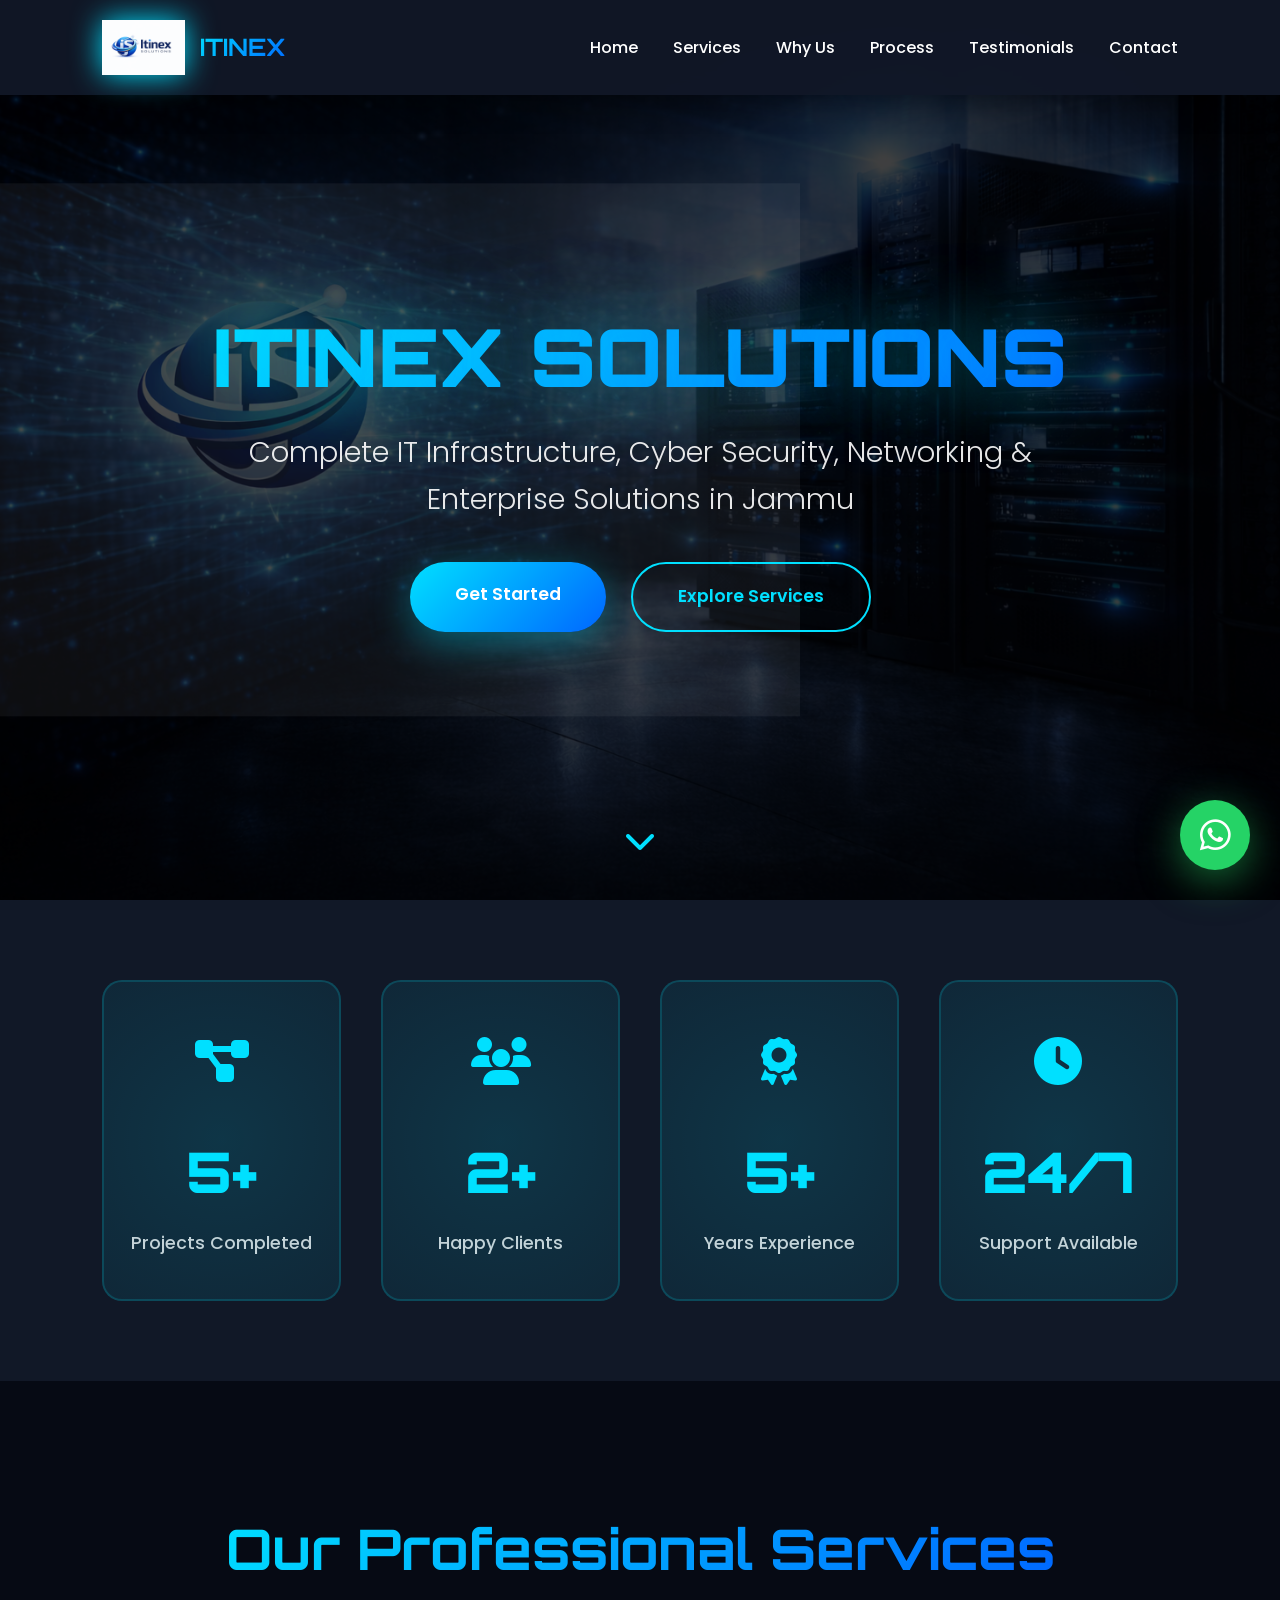
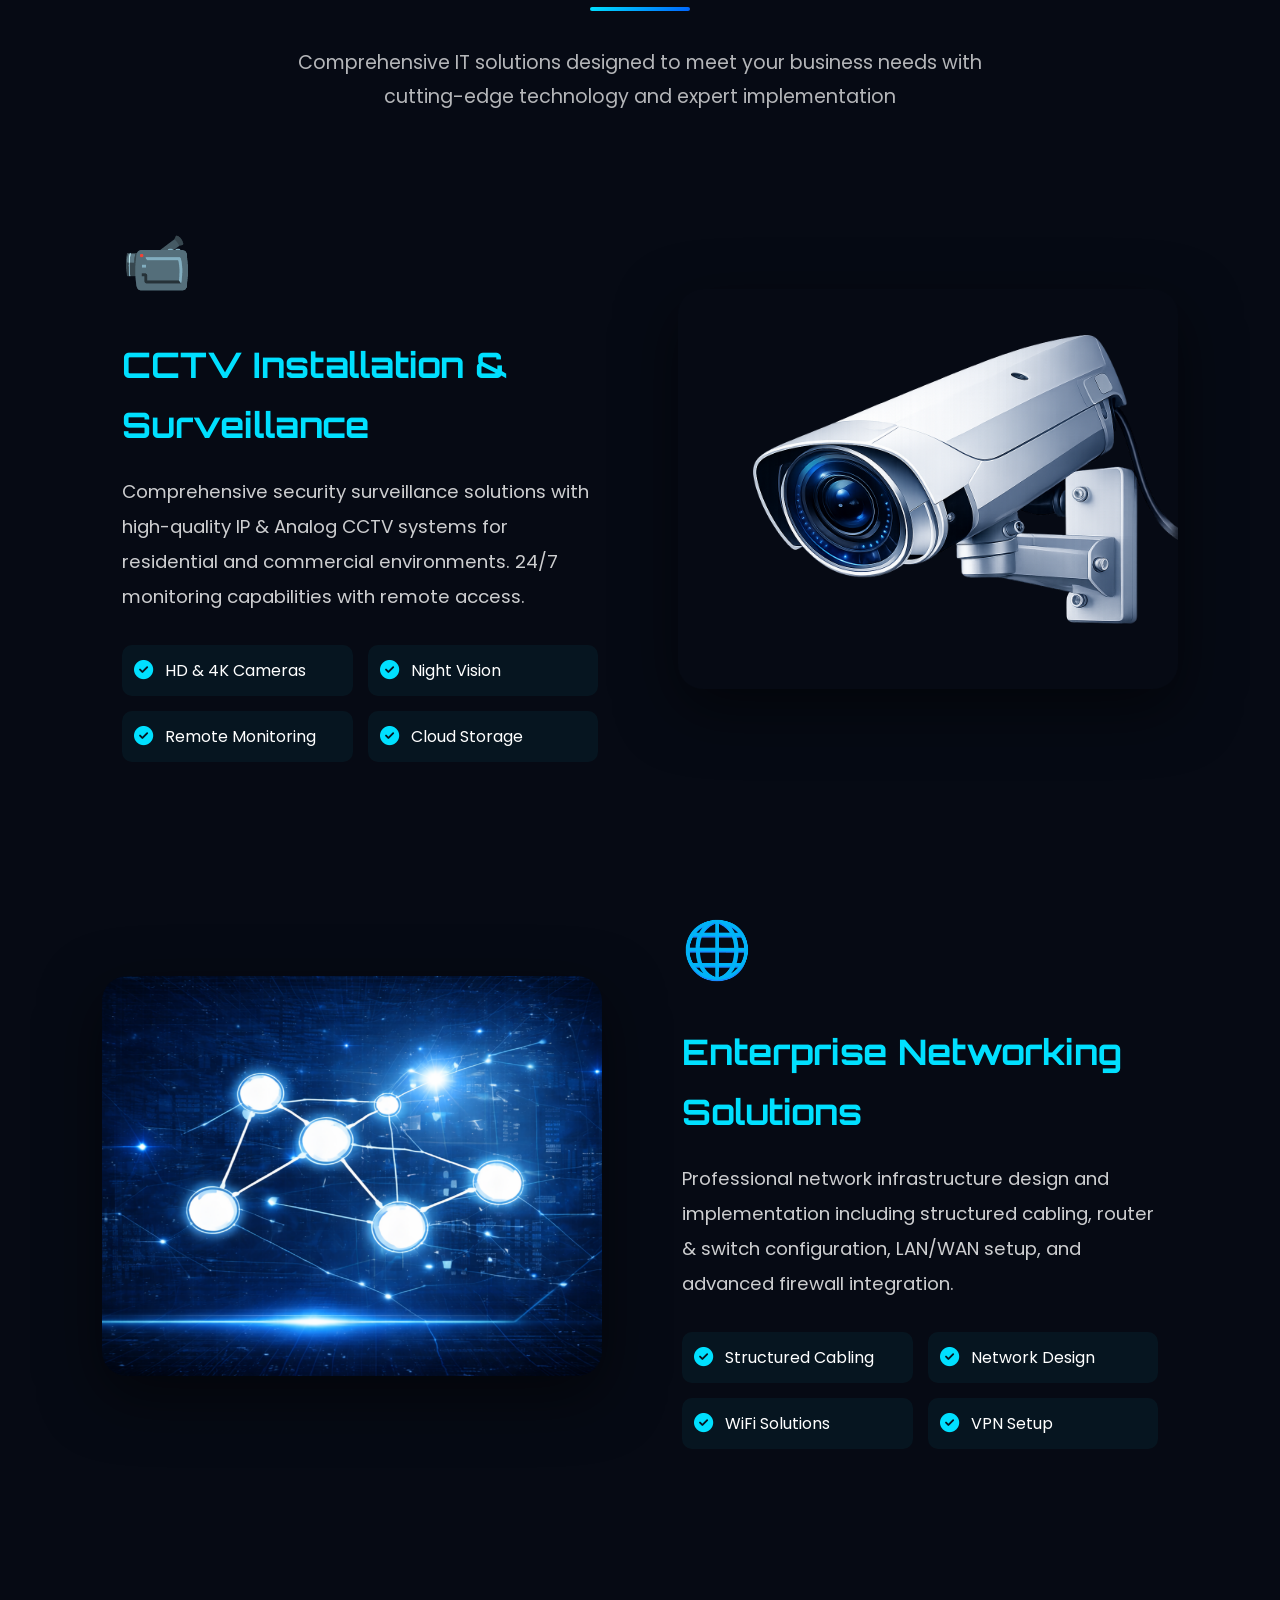
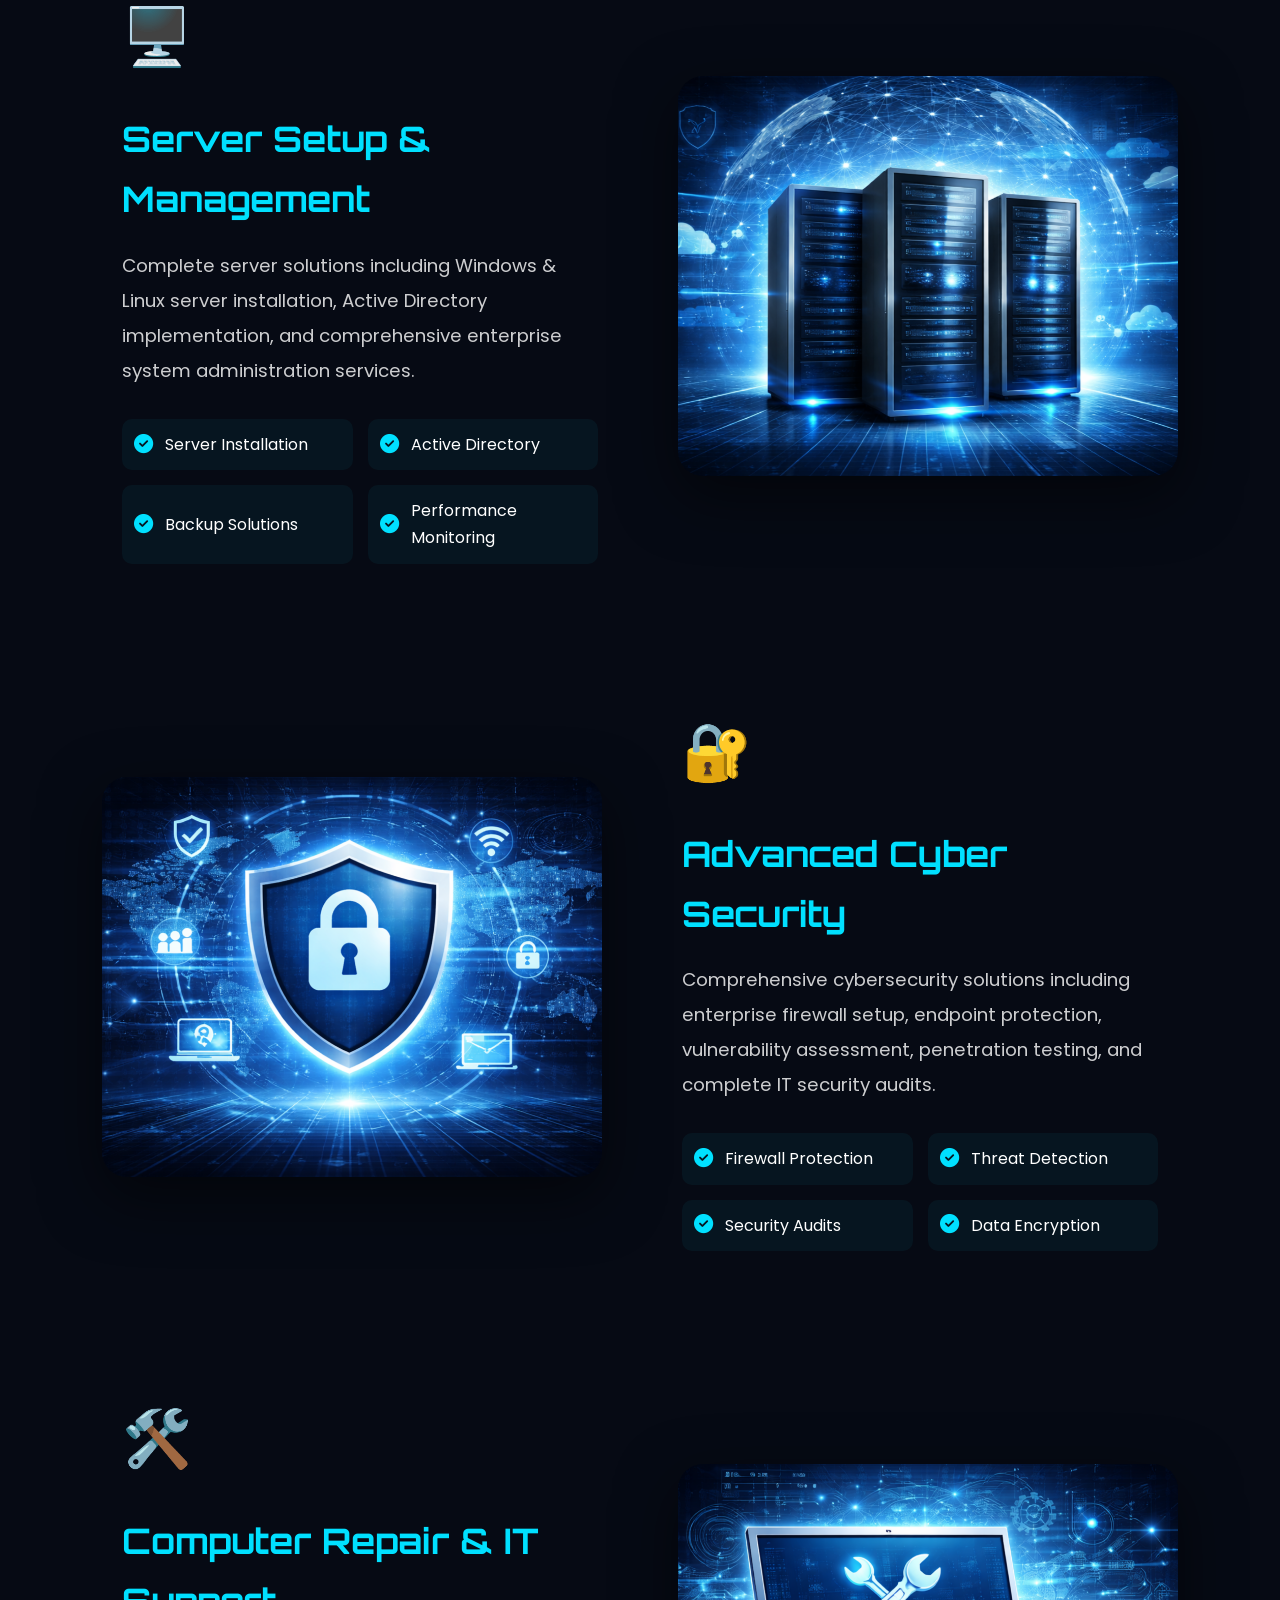
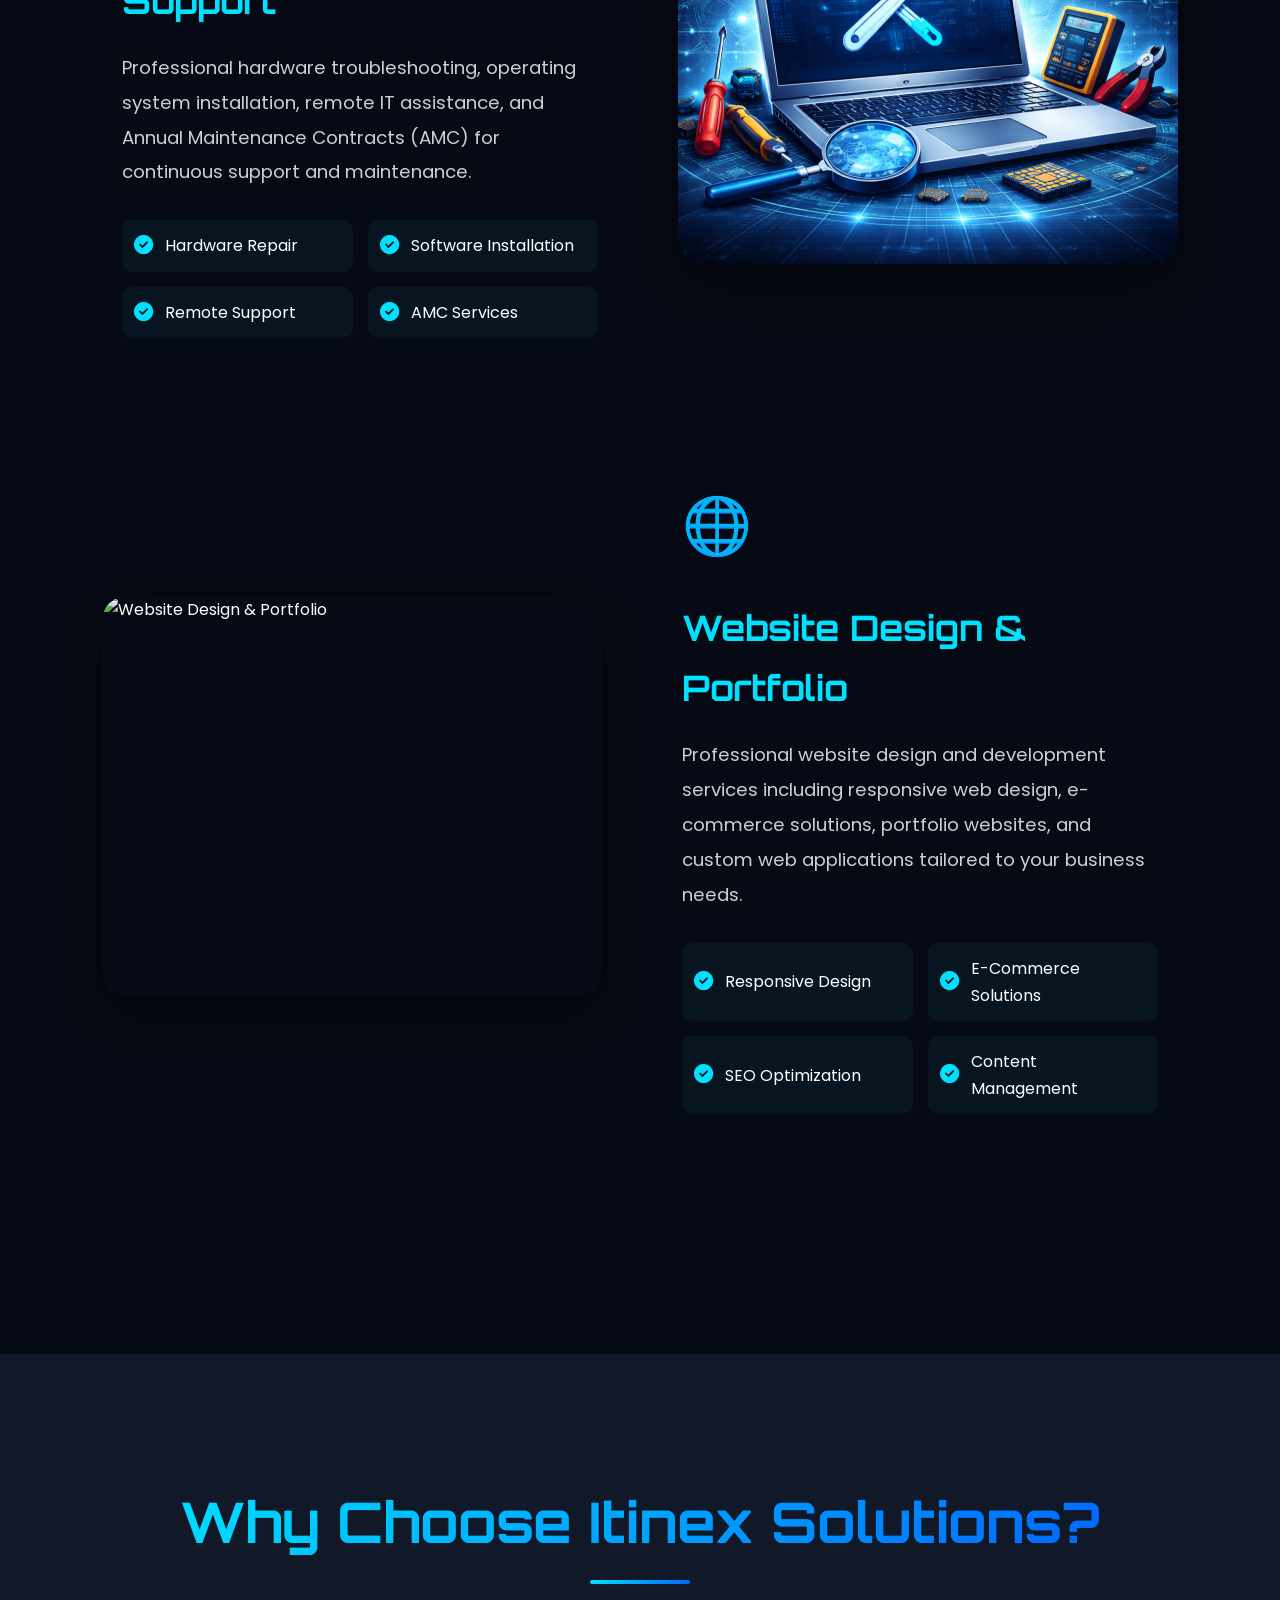
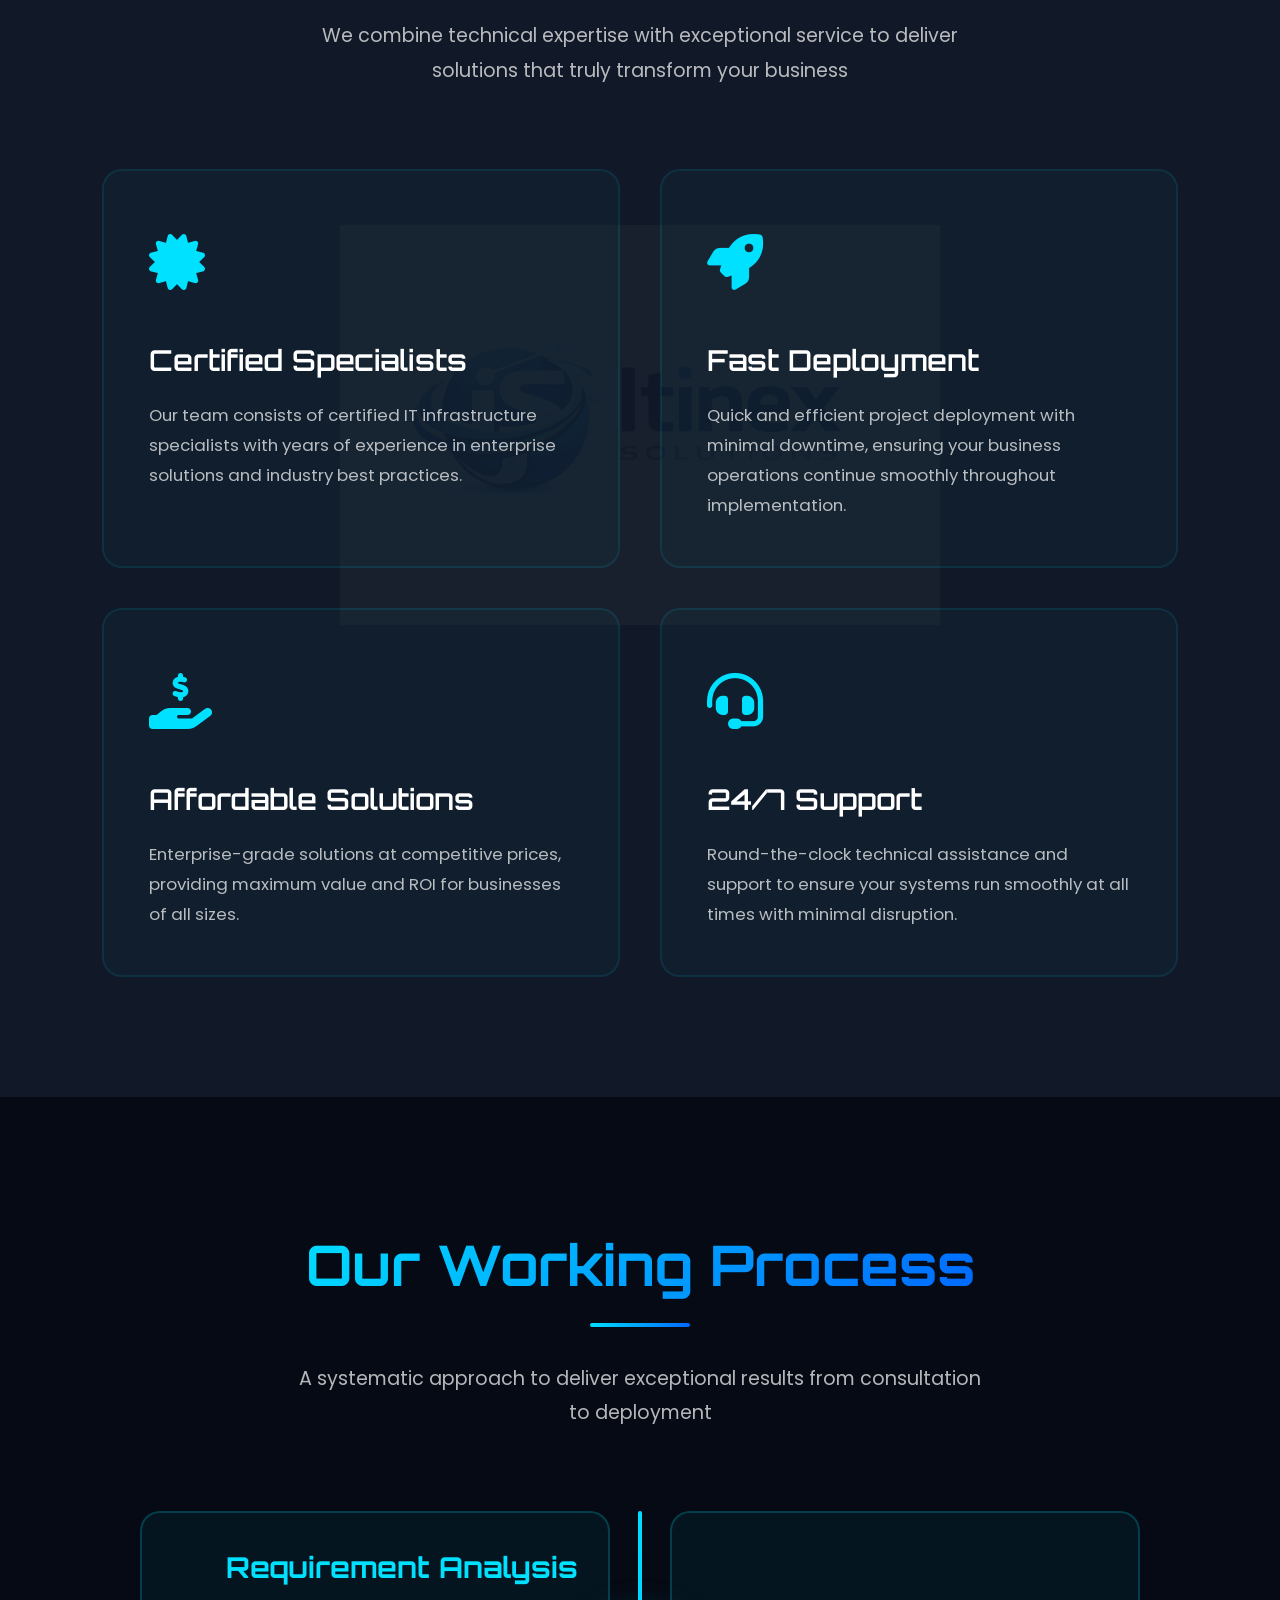
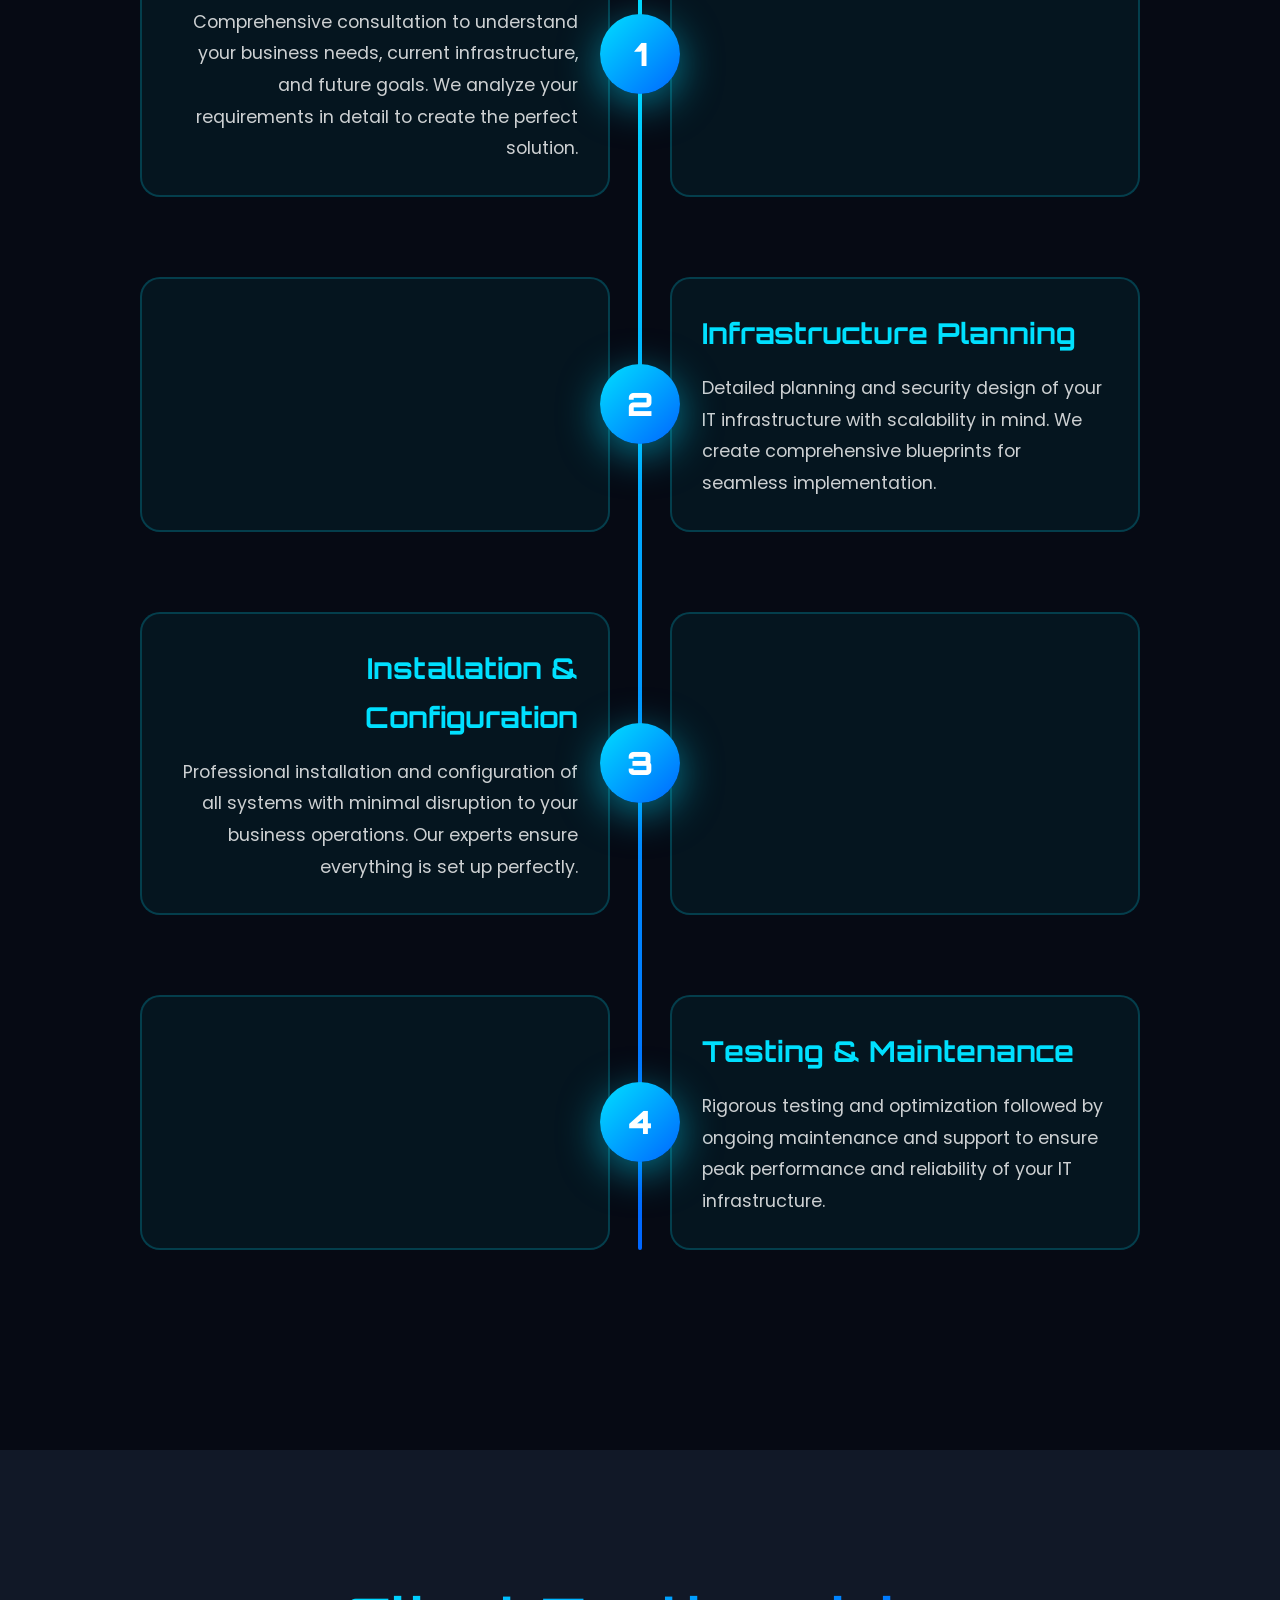
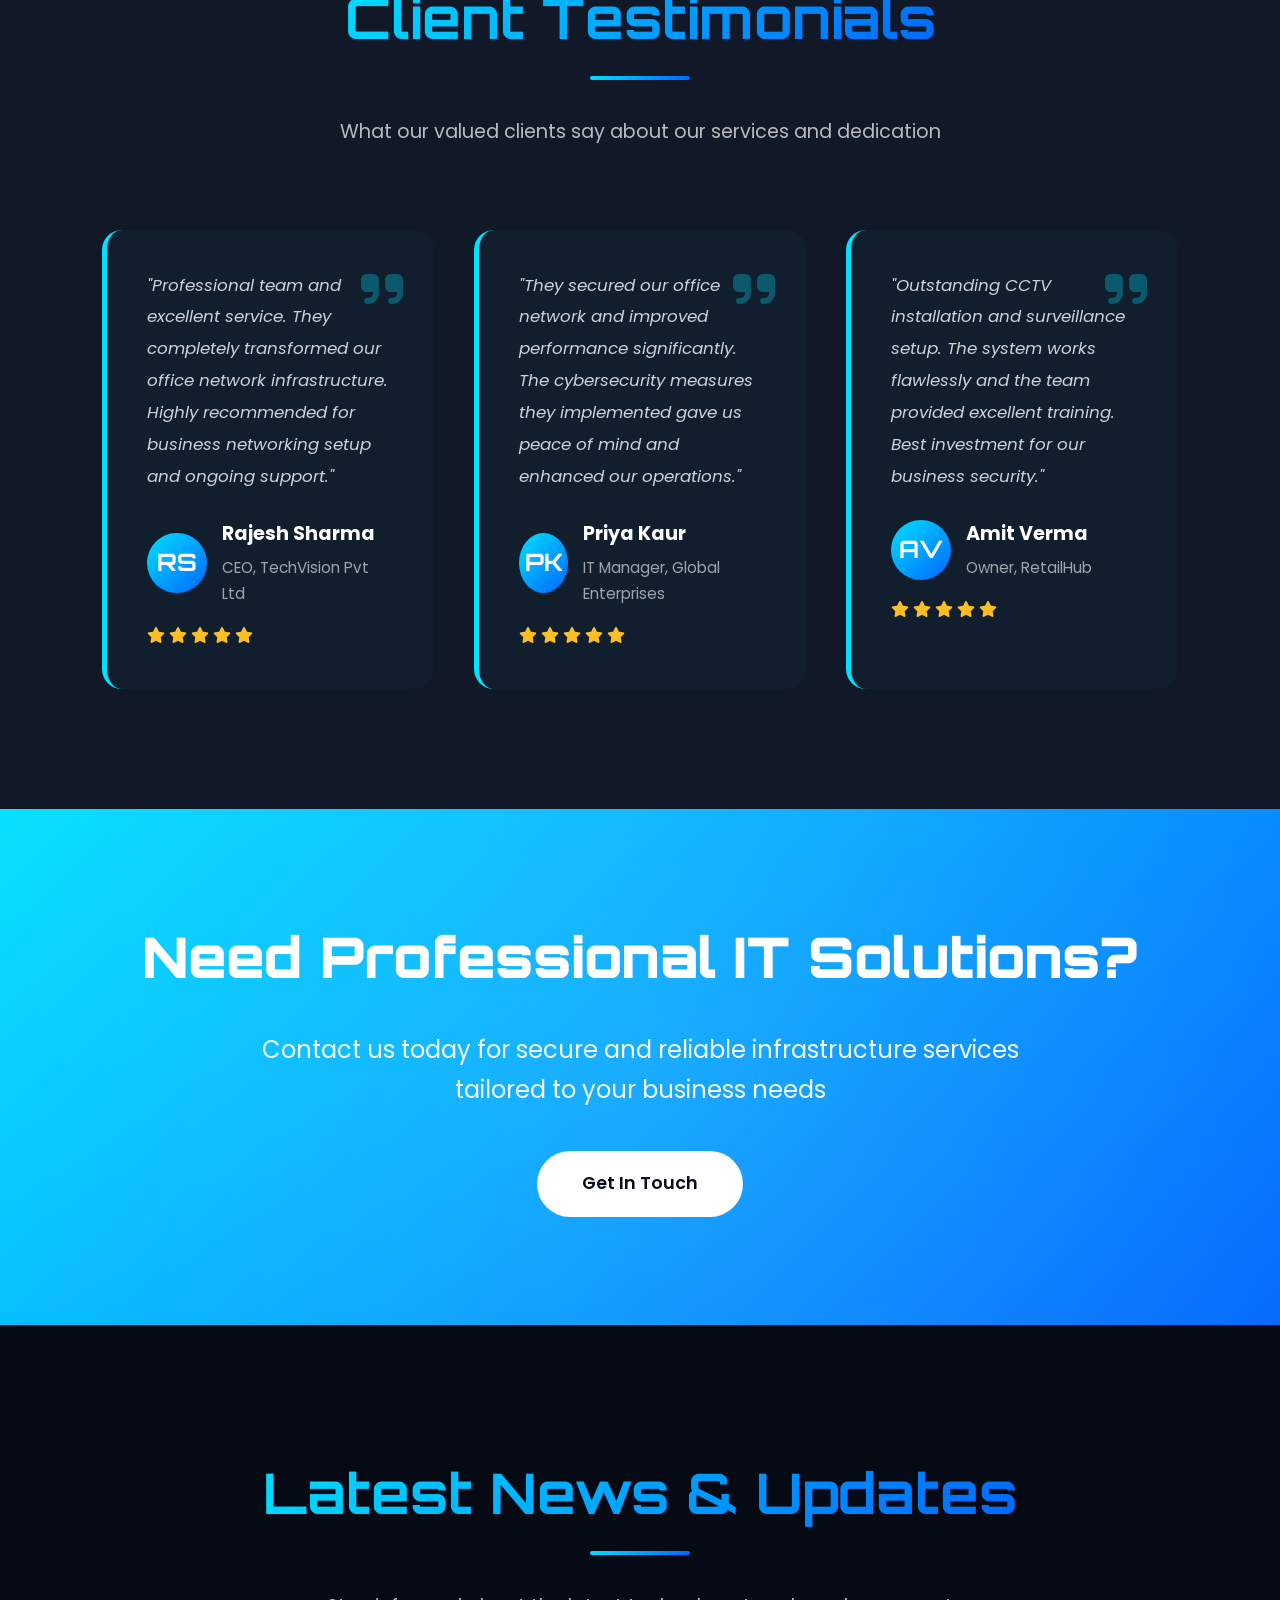
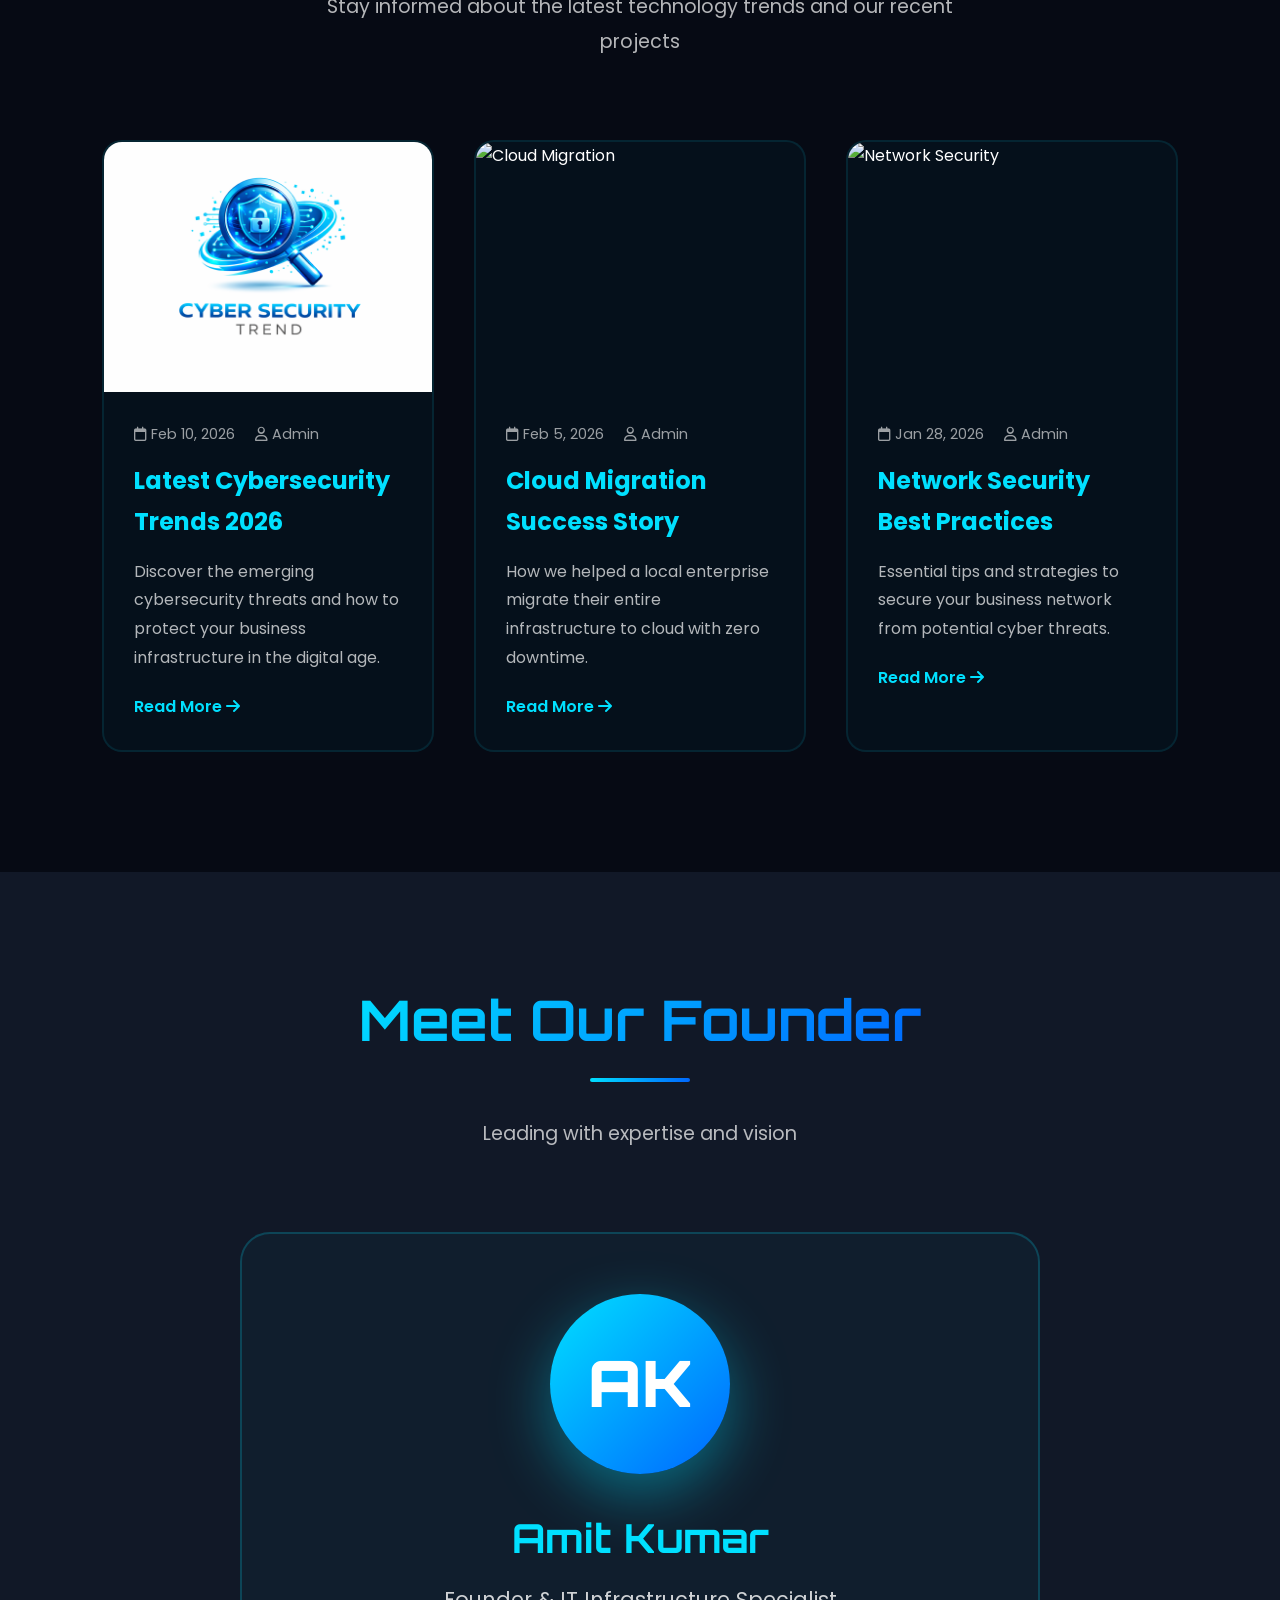
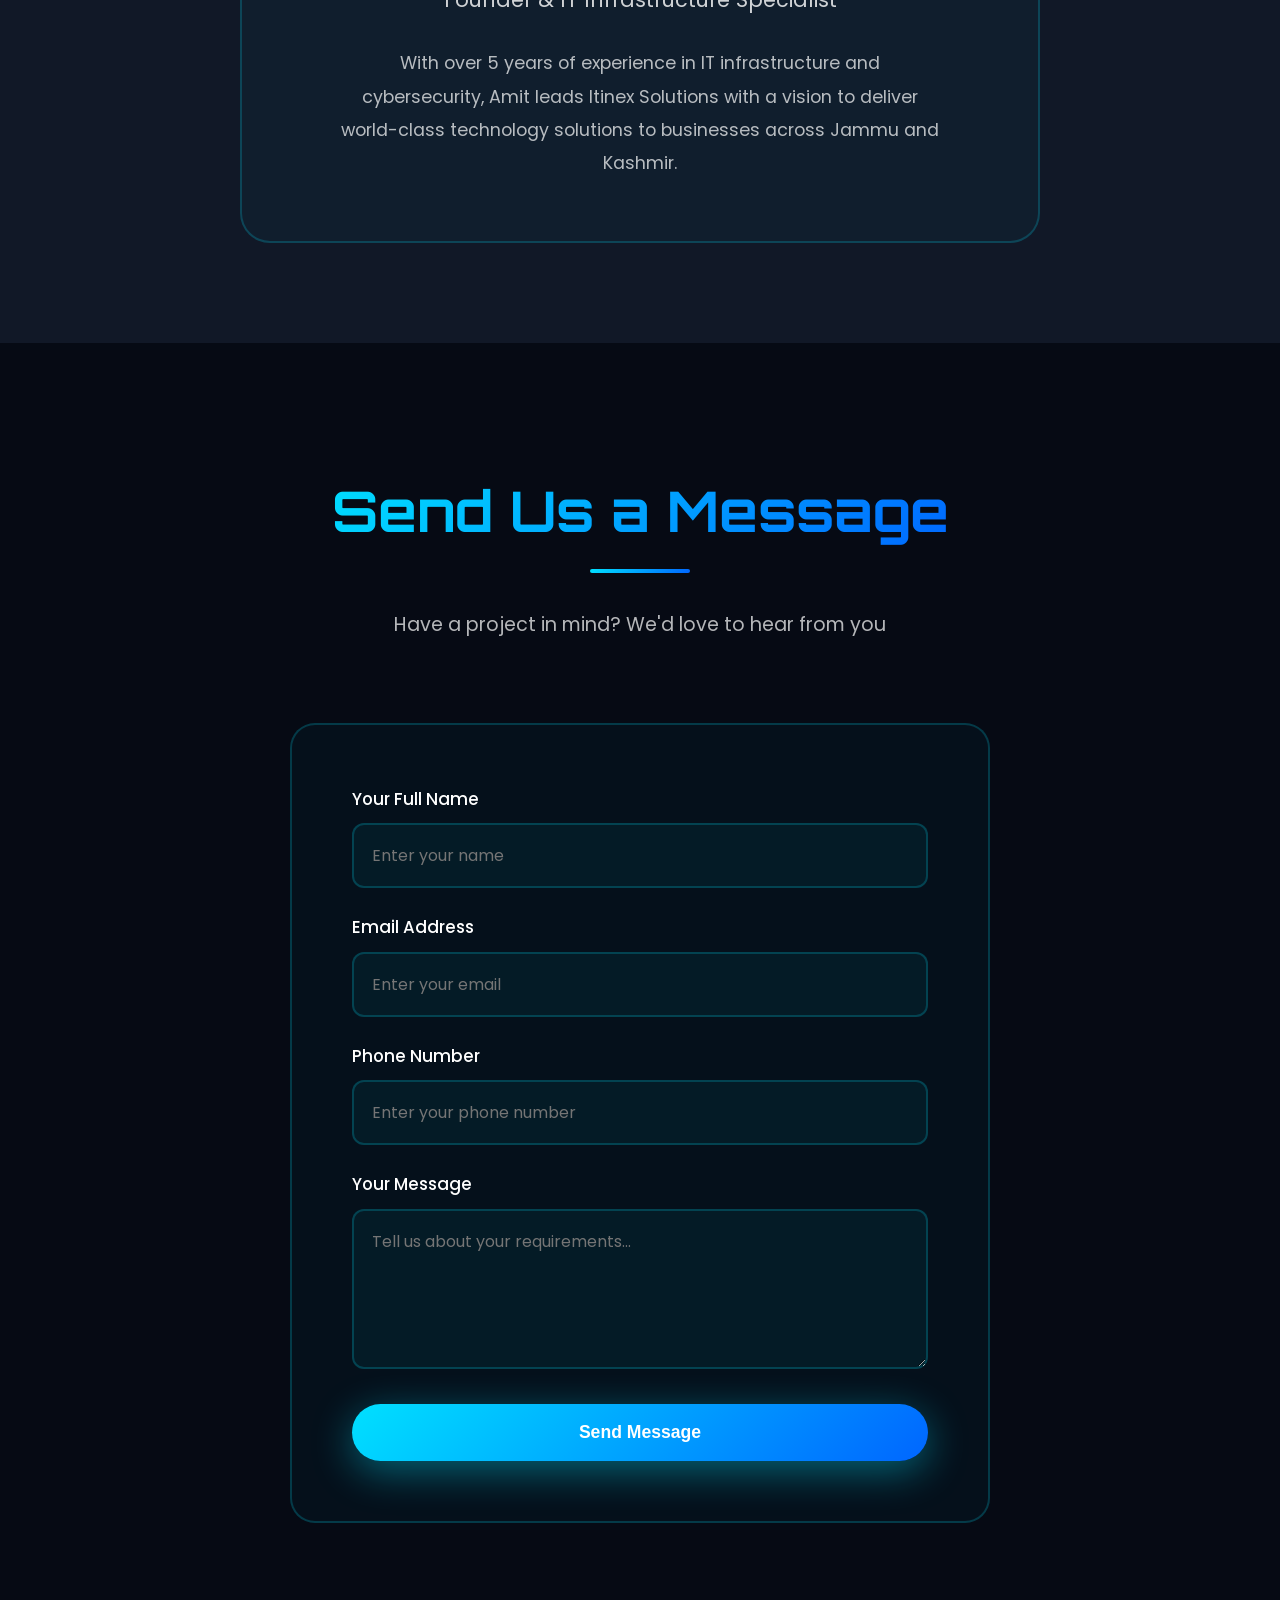
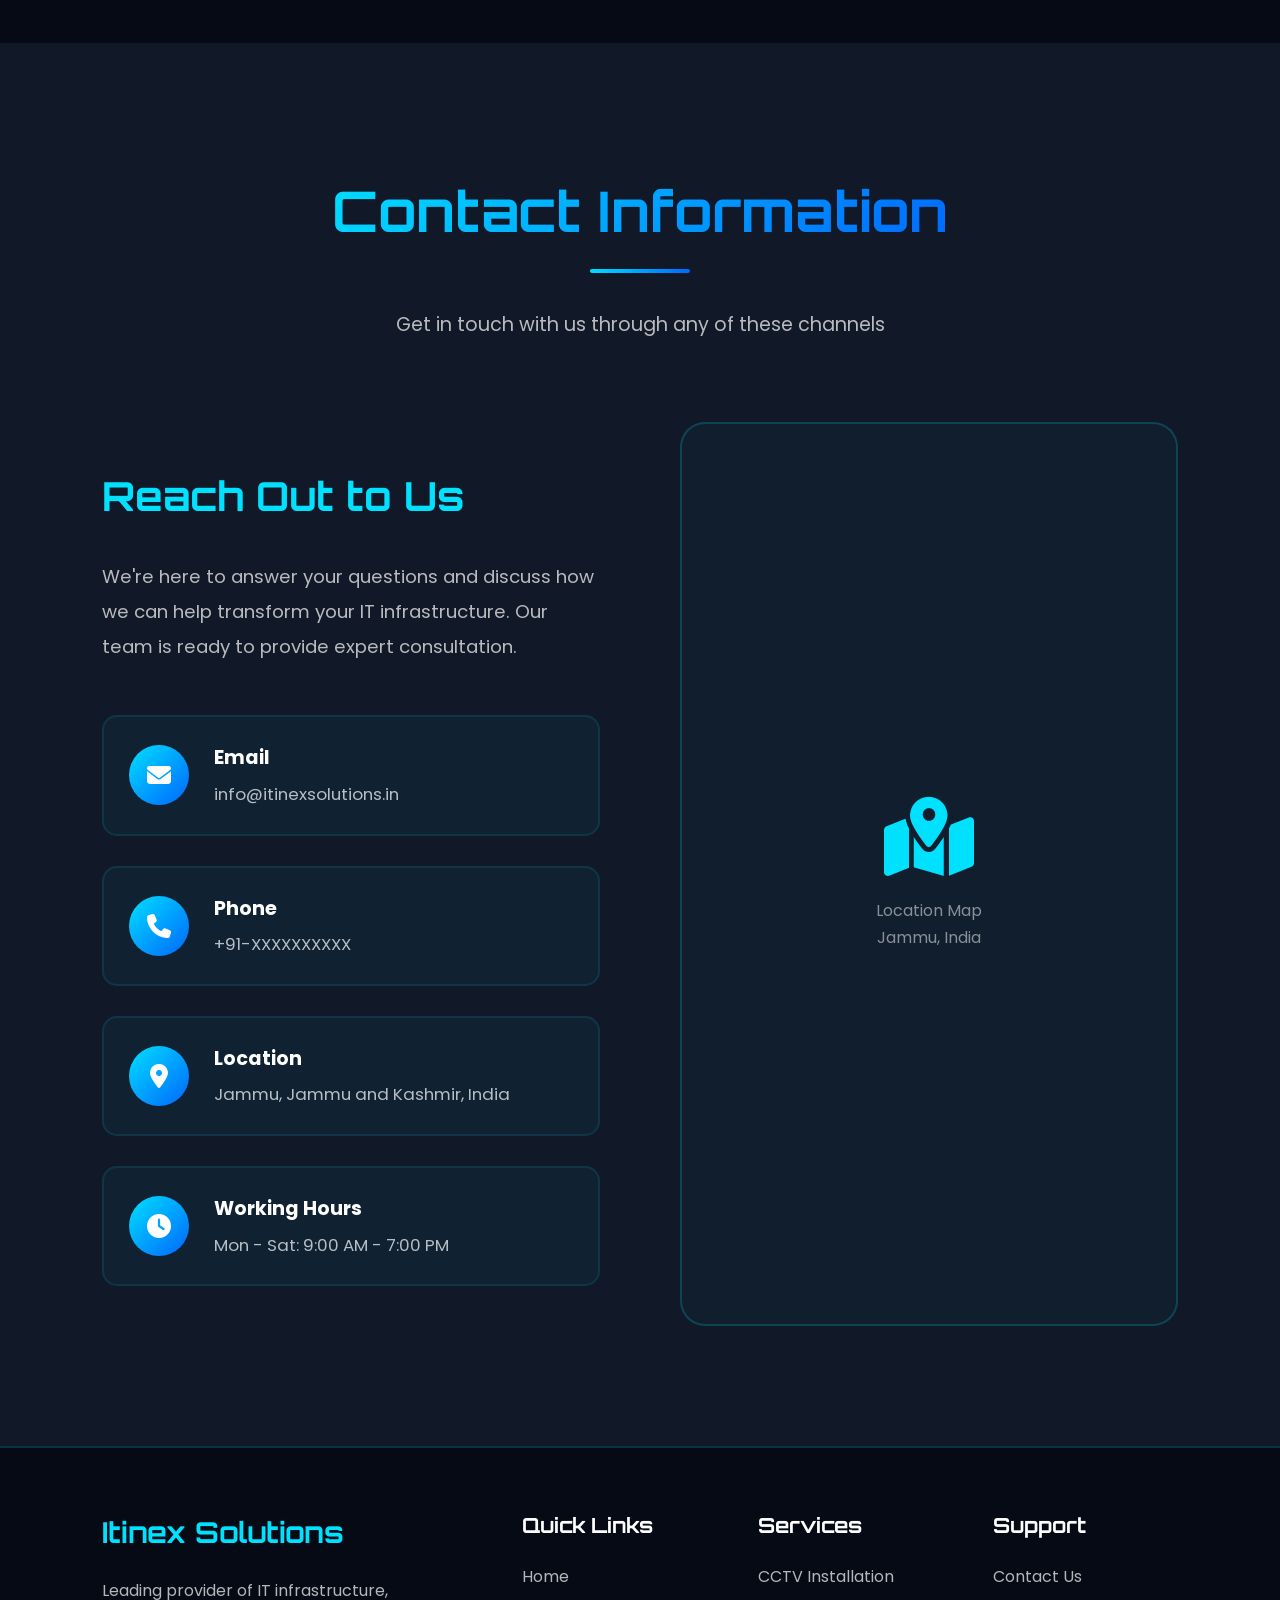
==== commit ec677b4e: "Update index.html" ====
--- a/index.html
+++ b/index.html
@@ -1677,17 +1677,17 @@
   <div class="stats-grid">
     <div class="stat-card">
       <div class="stat-icon"><i class="fas fa-project-diagram"></i></div>
-      <div class="stat-number" data-target="500">0</div>
+      <div class="stat-number" data-target="5">0</div>
       <div class="stat-label">Projects Completed</div>
     </div>
     <div class="stat-card">
       <div class="stat-icon"><i class="fas fa-users"></i></div>
-      <div class="stat-number" data-target="200">0</div>
+      <div class="stat-number" data-target="2">0</div>
       <div class="stat-label">Happy Clients</div>
     </div>
     <div class="stat-card">
       <div class="stat-icon"><i class="fas fa-award"></i></div>
-      <div class="stat-number" data-target="15">0</div>
+      <div class="stat-number" data-target="5">0</div>
       <div class="stat-label">Years Experience</div>
     </div>
     <div class="stat-card">
@@ -2030,7 +2030,7 @@
     <div class="owner-avatar">AK</div>
     <h3 class="owner-name">Amit Kumar</h3>
     <p class="owner-title">Founder & IT Infrastructure Specialist</p>
-    <p class="owner-description">With over 15 years of experience in IT infrastructure and cybersecurity, Amit leads Itinex Solutions with a vision to deliver world-class technology solutions to businesses across Jammu and Kashmir.</p>
+    <p class="owner-description">With over 5 years of experience in IT infrastructure and cybersecurity, Amit leads Itinex Solutions with a vision to deliver world-class technology solutions to businesses across Jammu and Kashmir.</p>
   </div>
 </section>
 
@@ -2043,7 +2043,7 @@
   
   <div class="message-container fade-in">
     <form class="message-form" action="https://api.web3forms.com/submit" method="POST">
-      <input type="hidden" name="access_key" value="2e7c2d7d-7975-4049-9b27-533432d4">
+      <input type="hidden" name="access_key" value="2e7c2d7d-7975-4049-9b27-59832d54f4b2">
       
       <div class="form-group">
         <label for="name">Your Full Name</label>
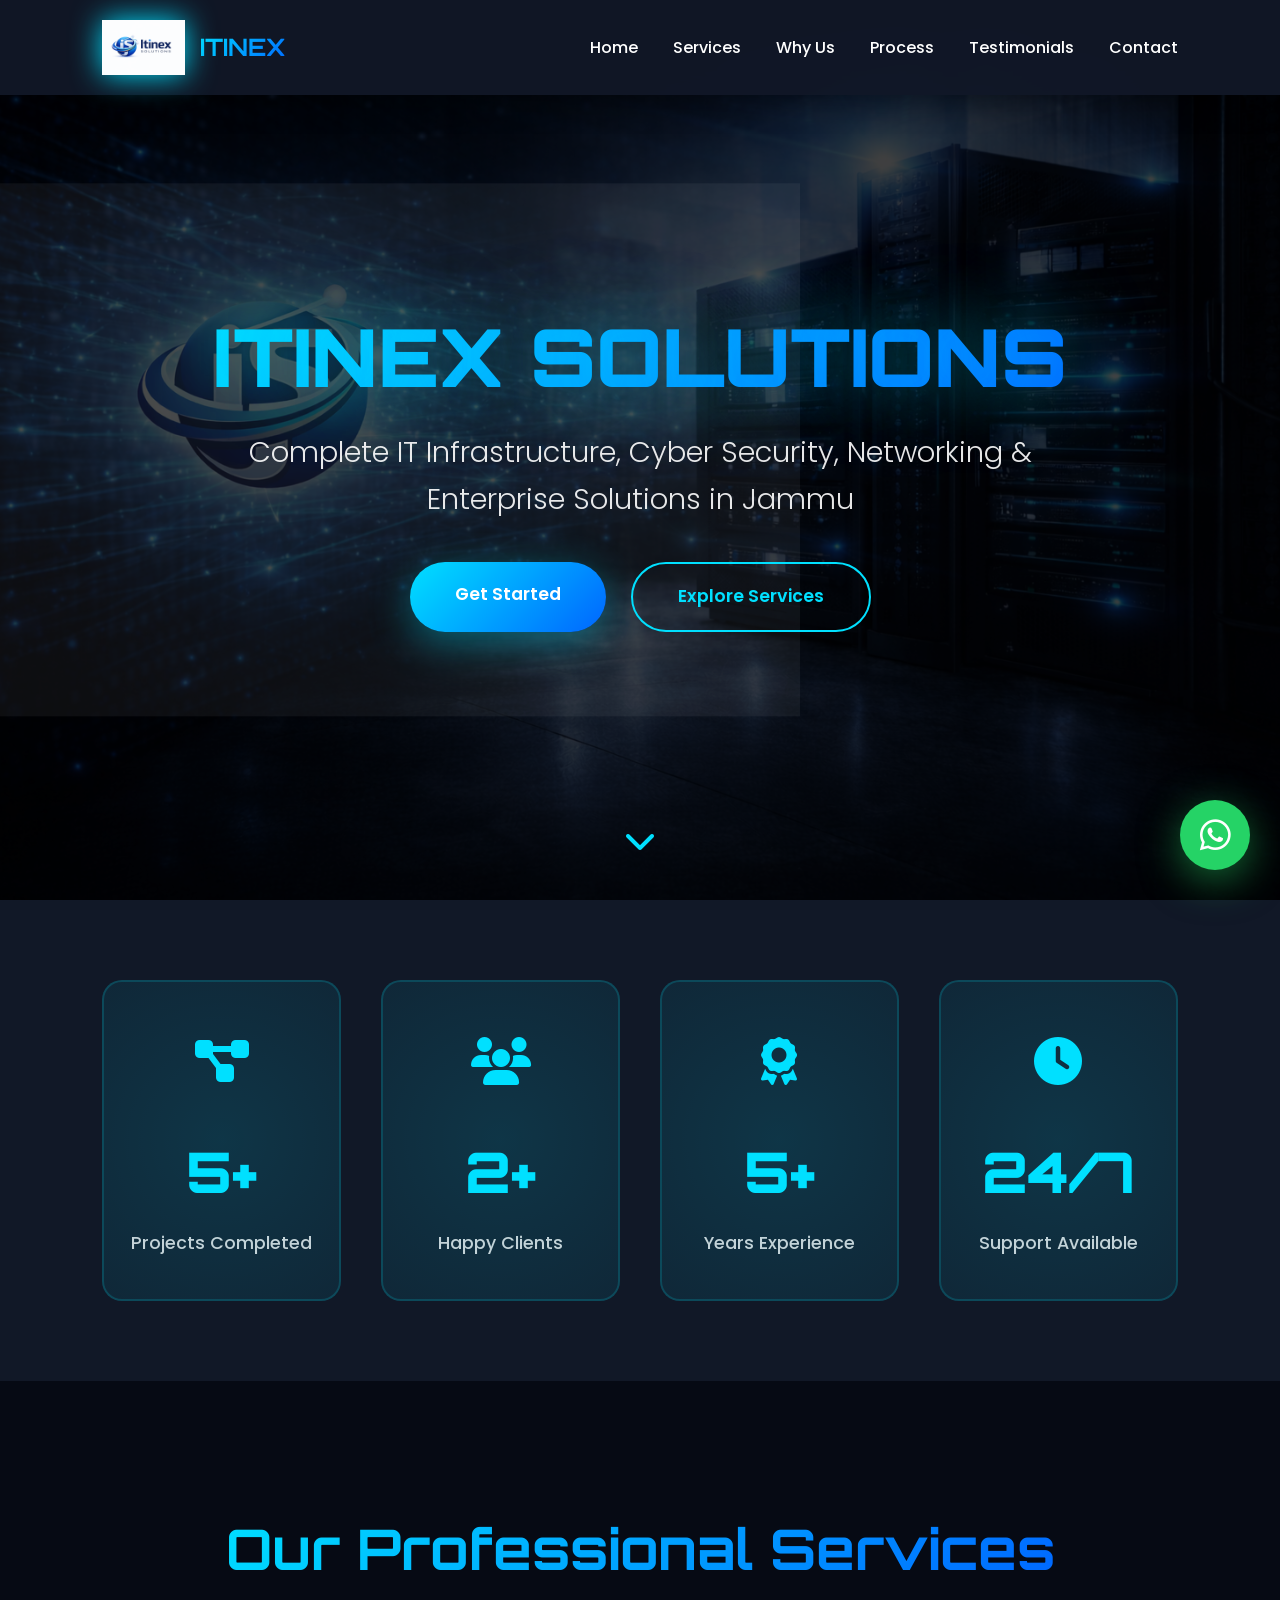
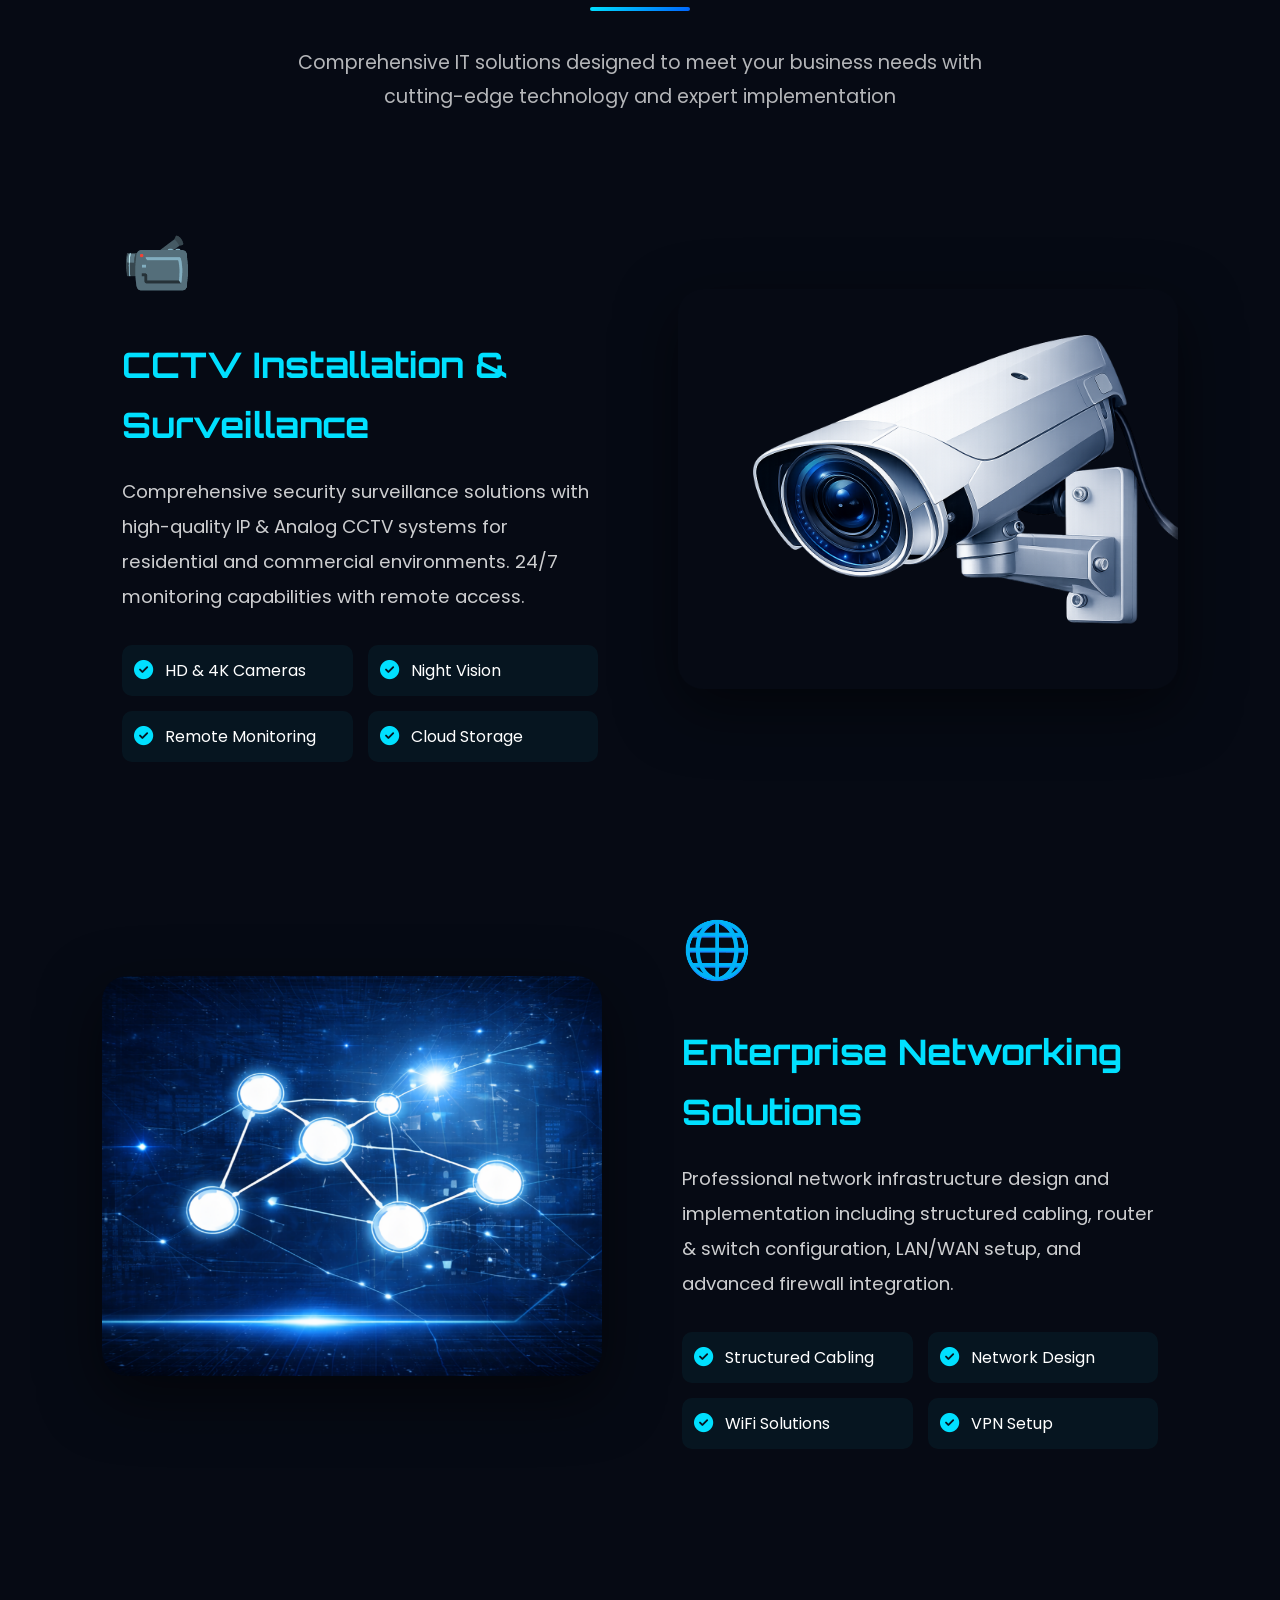
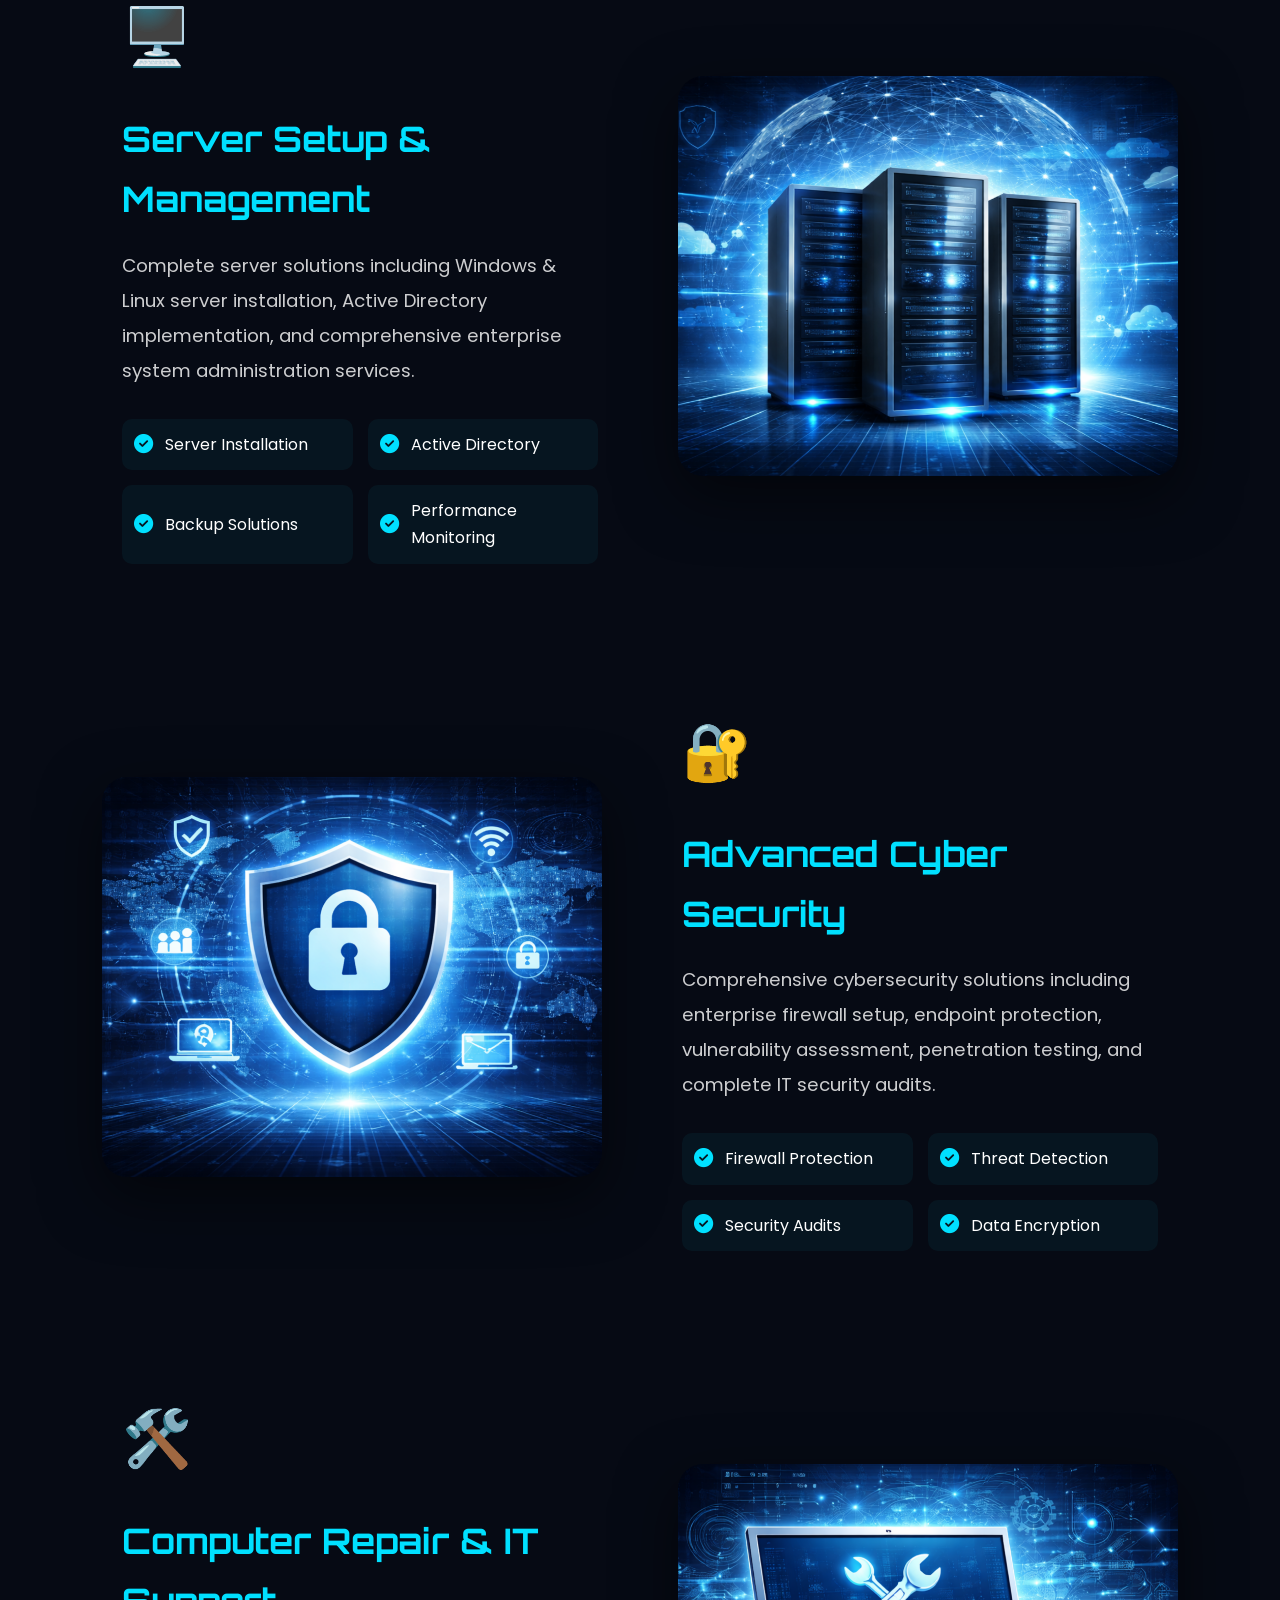
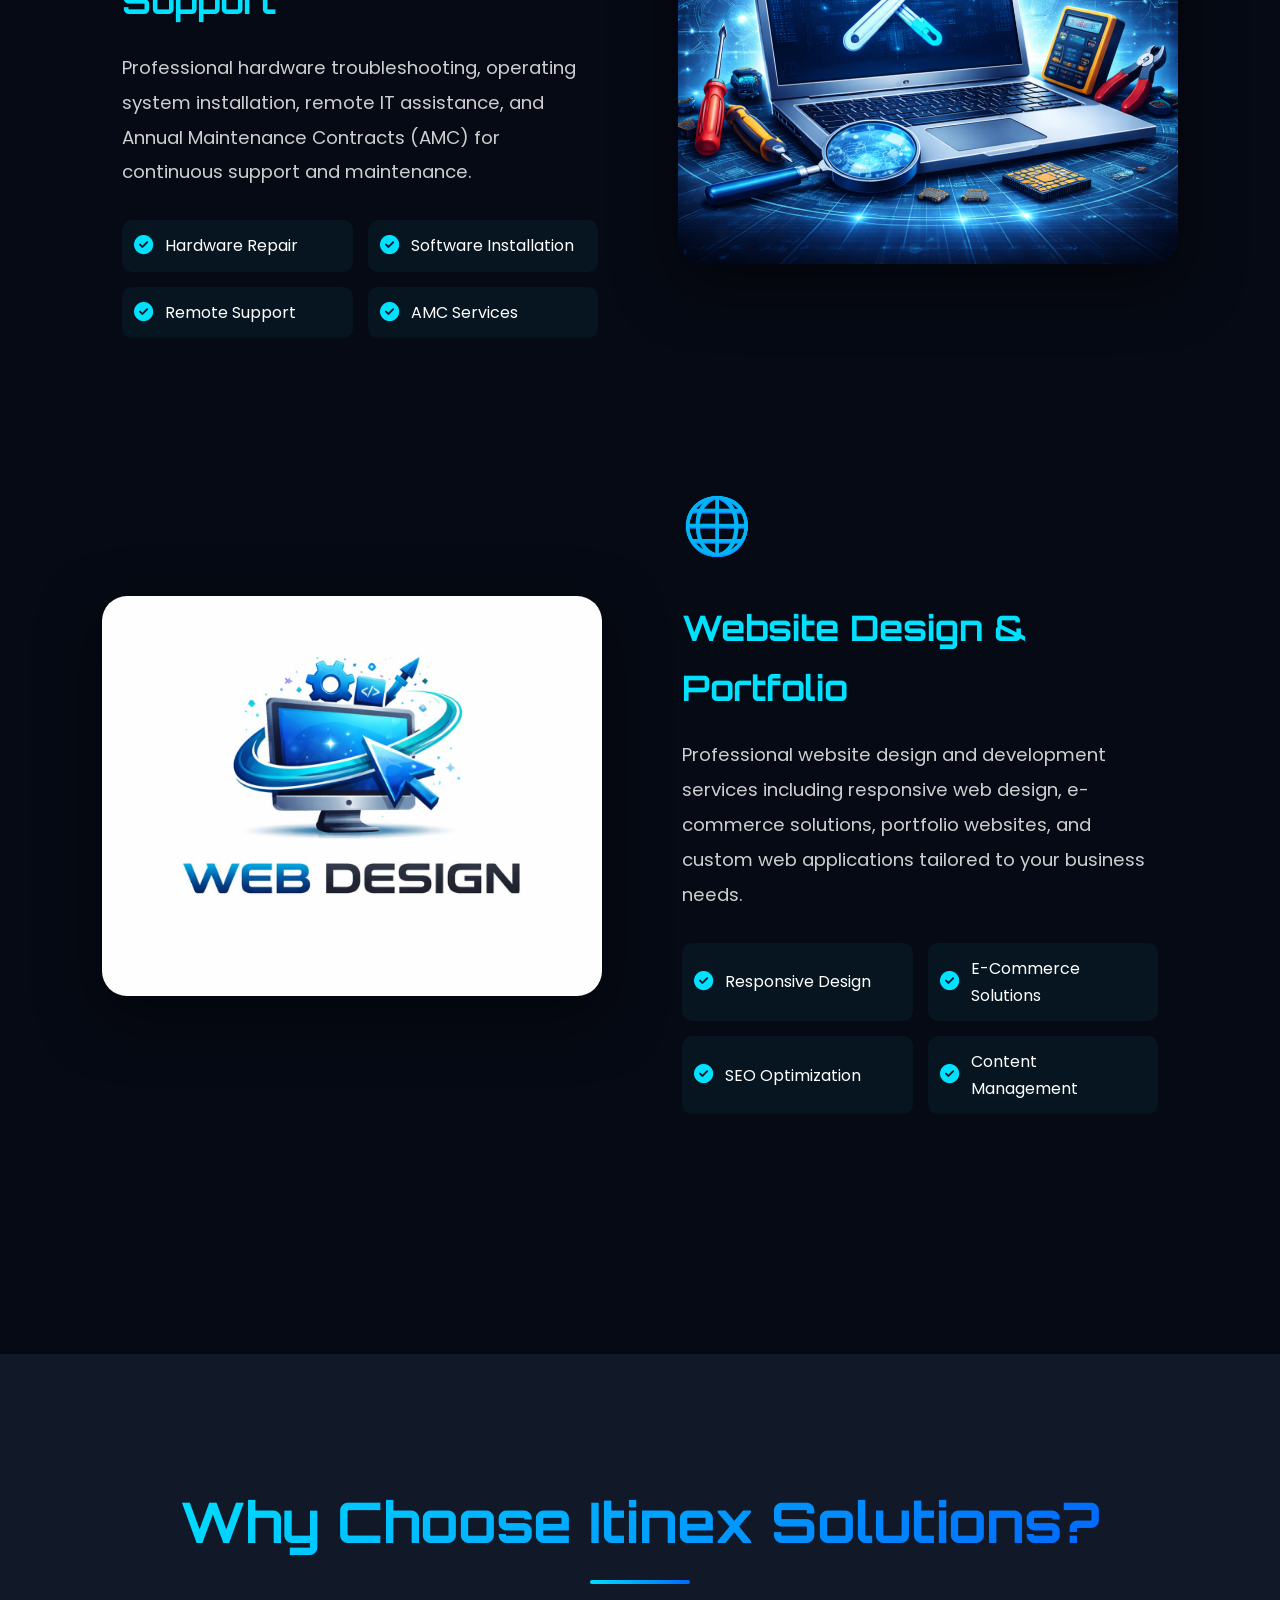
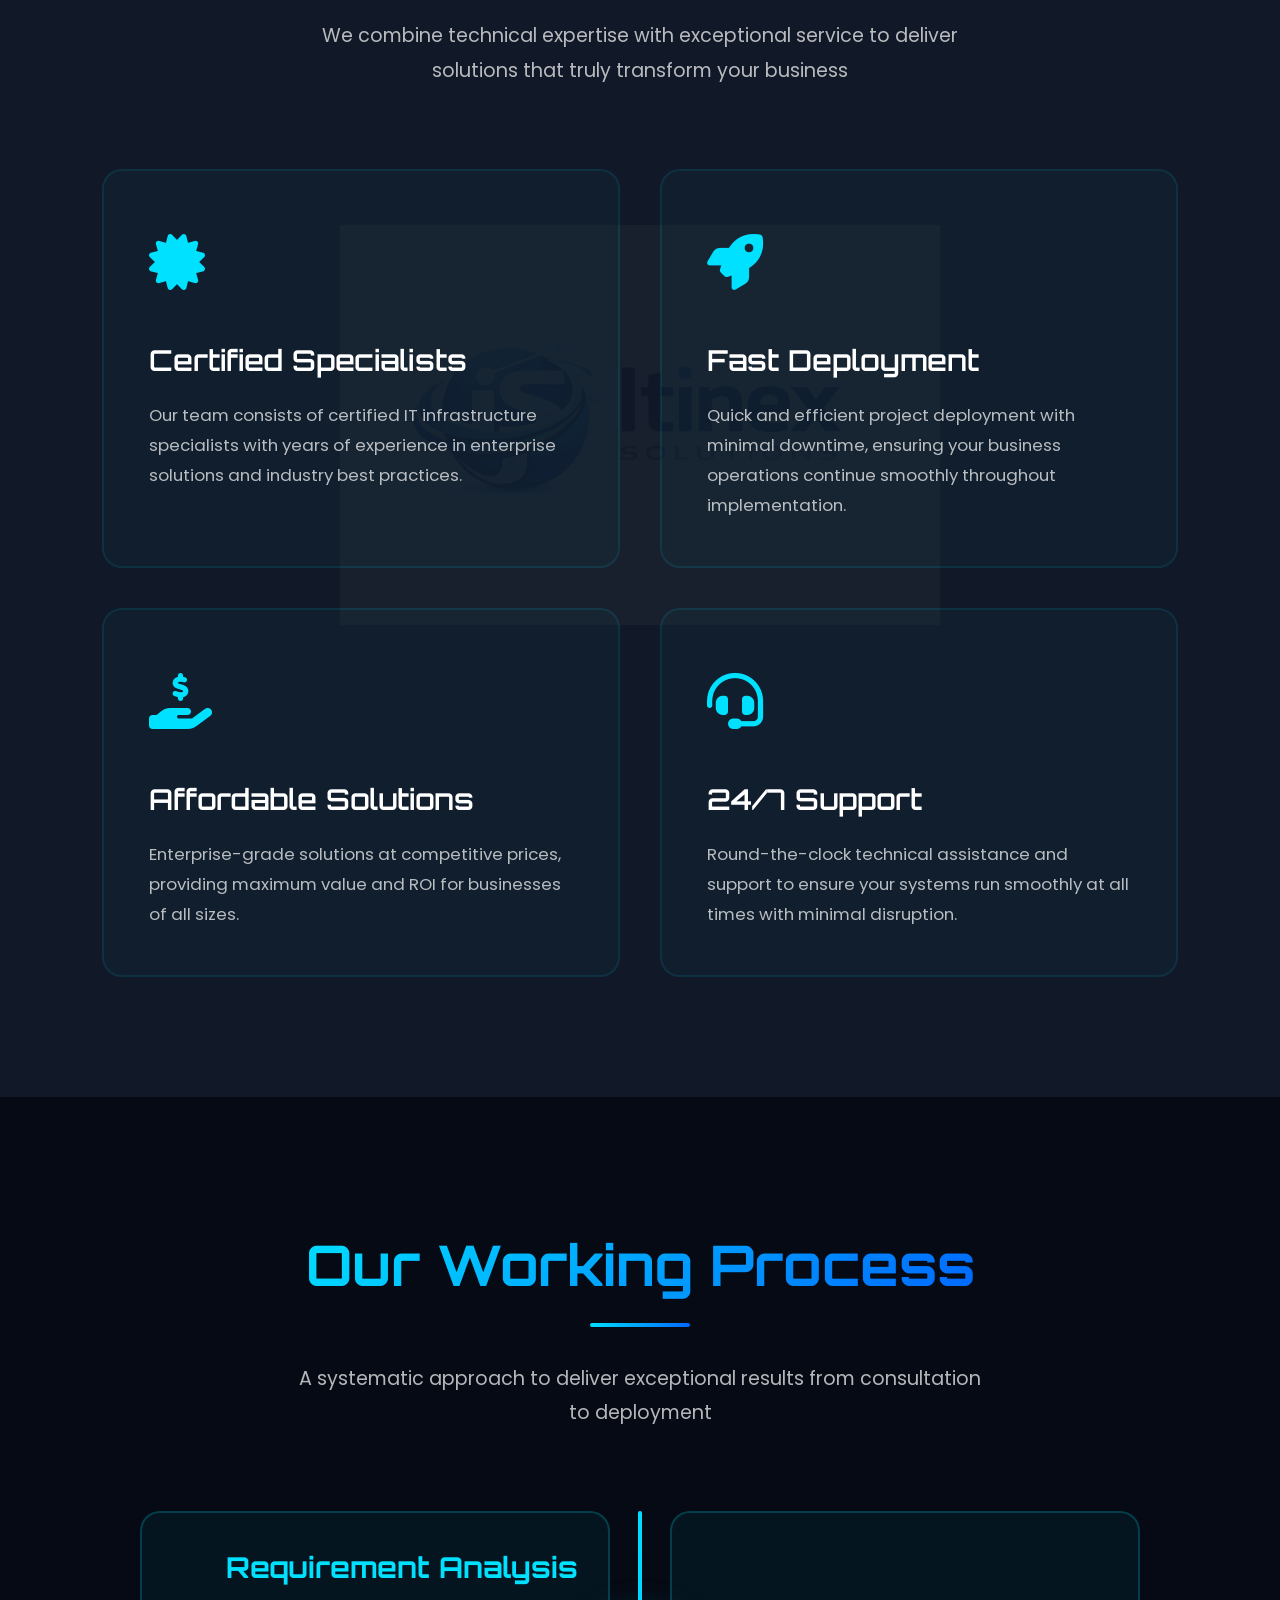
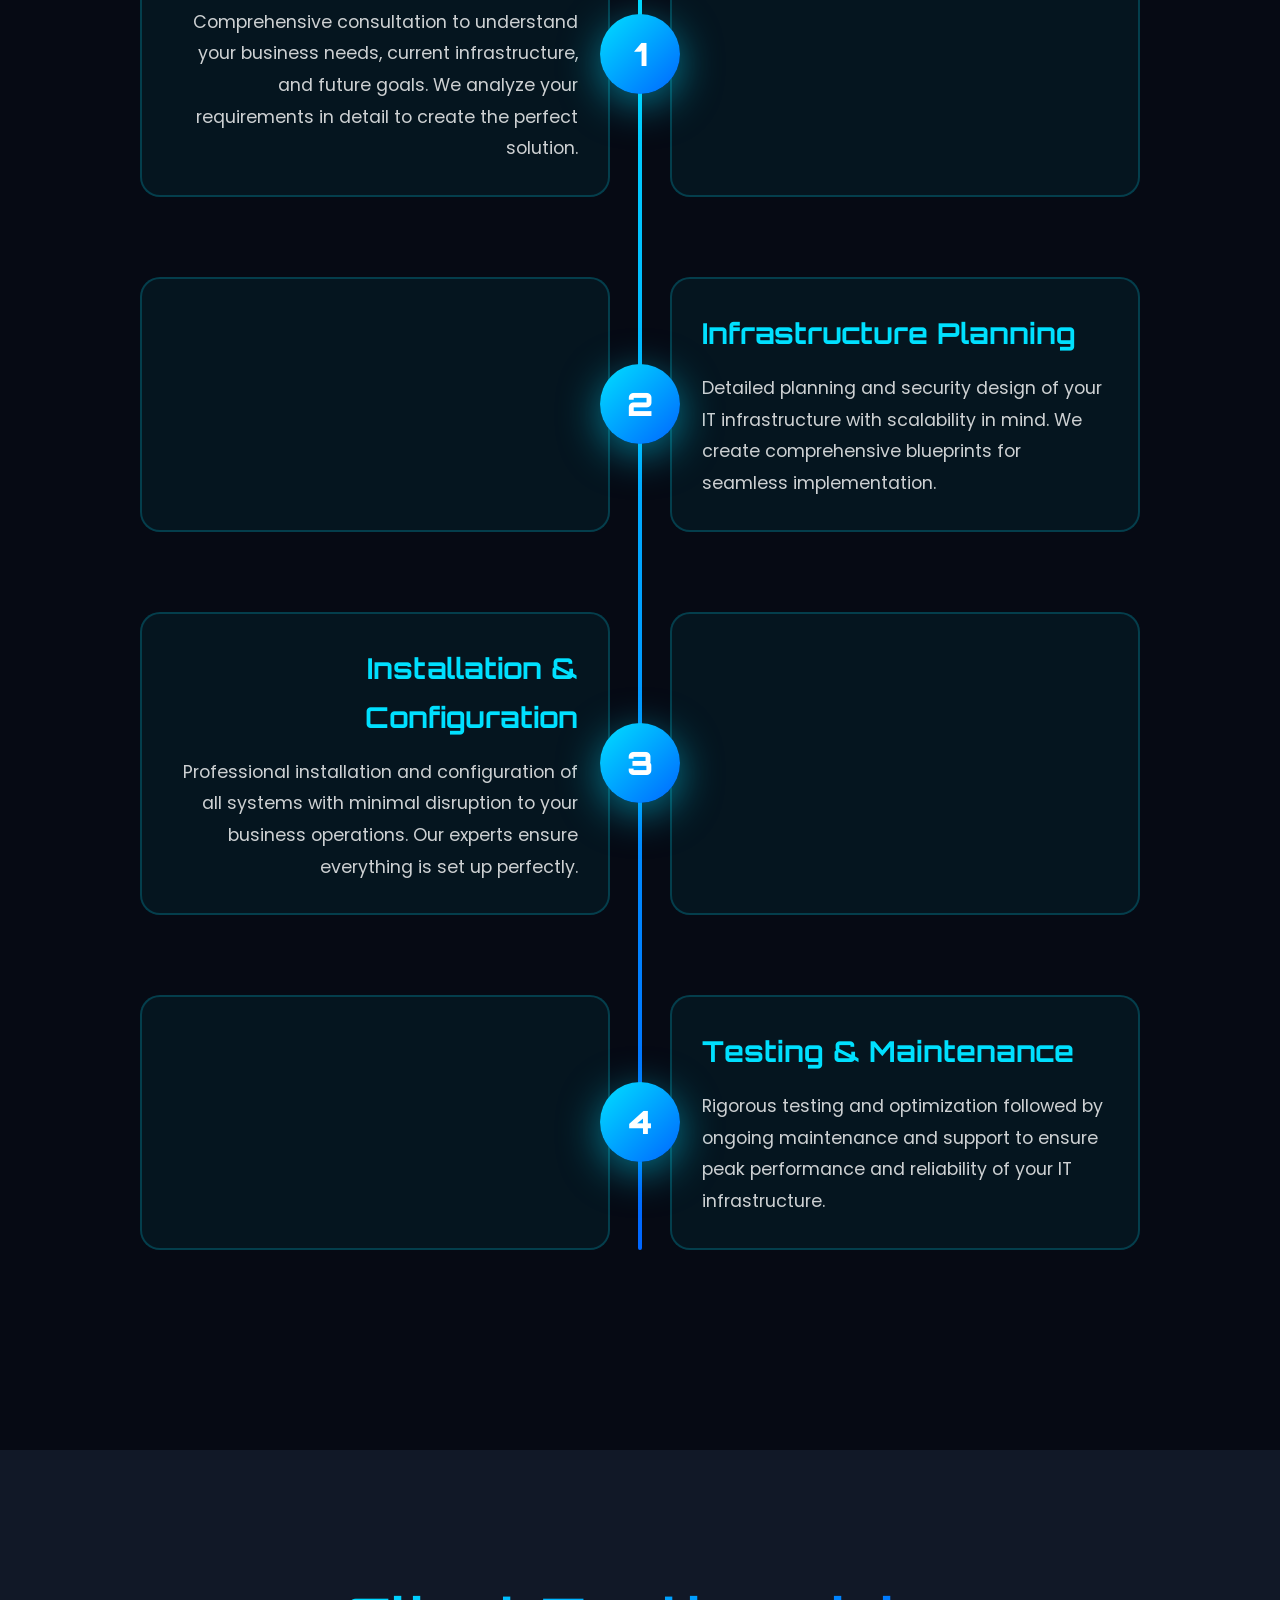
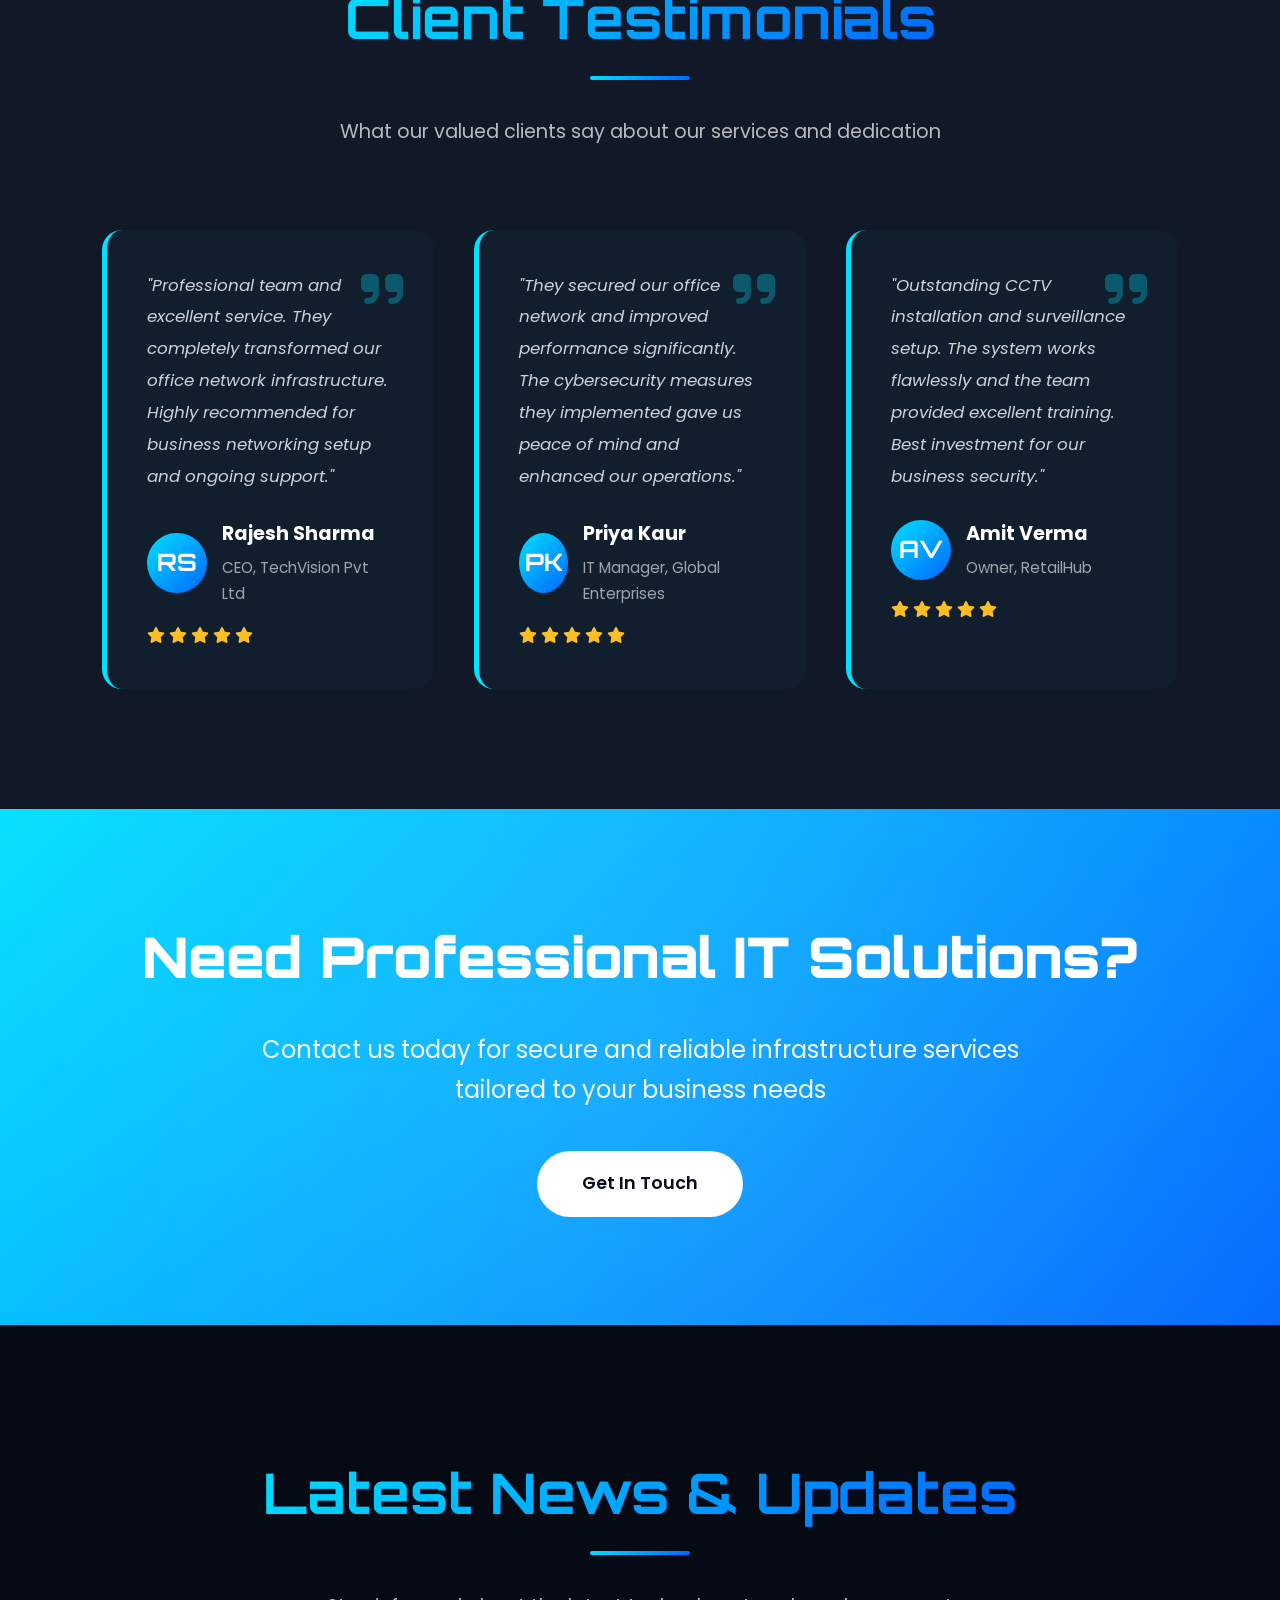
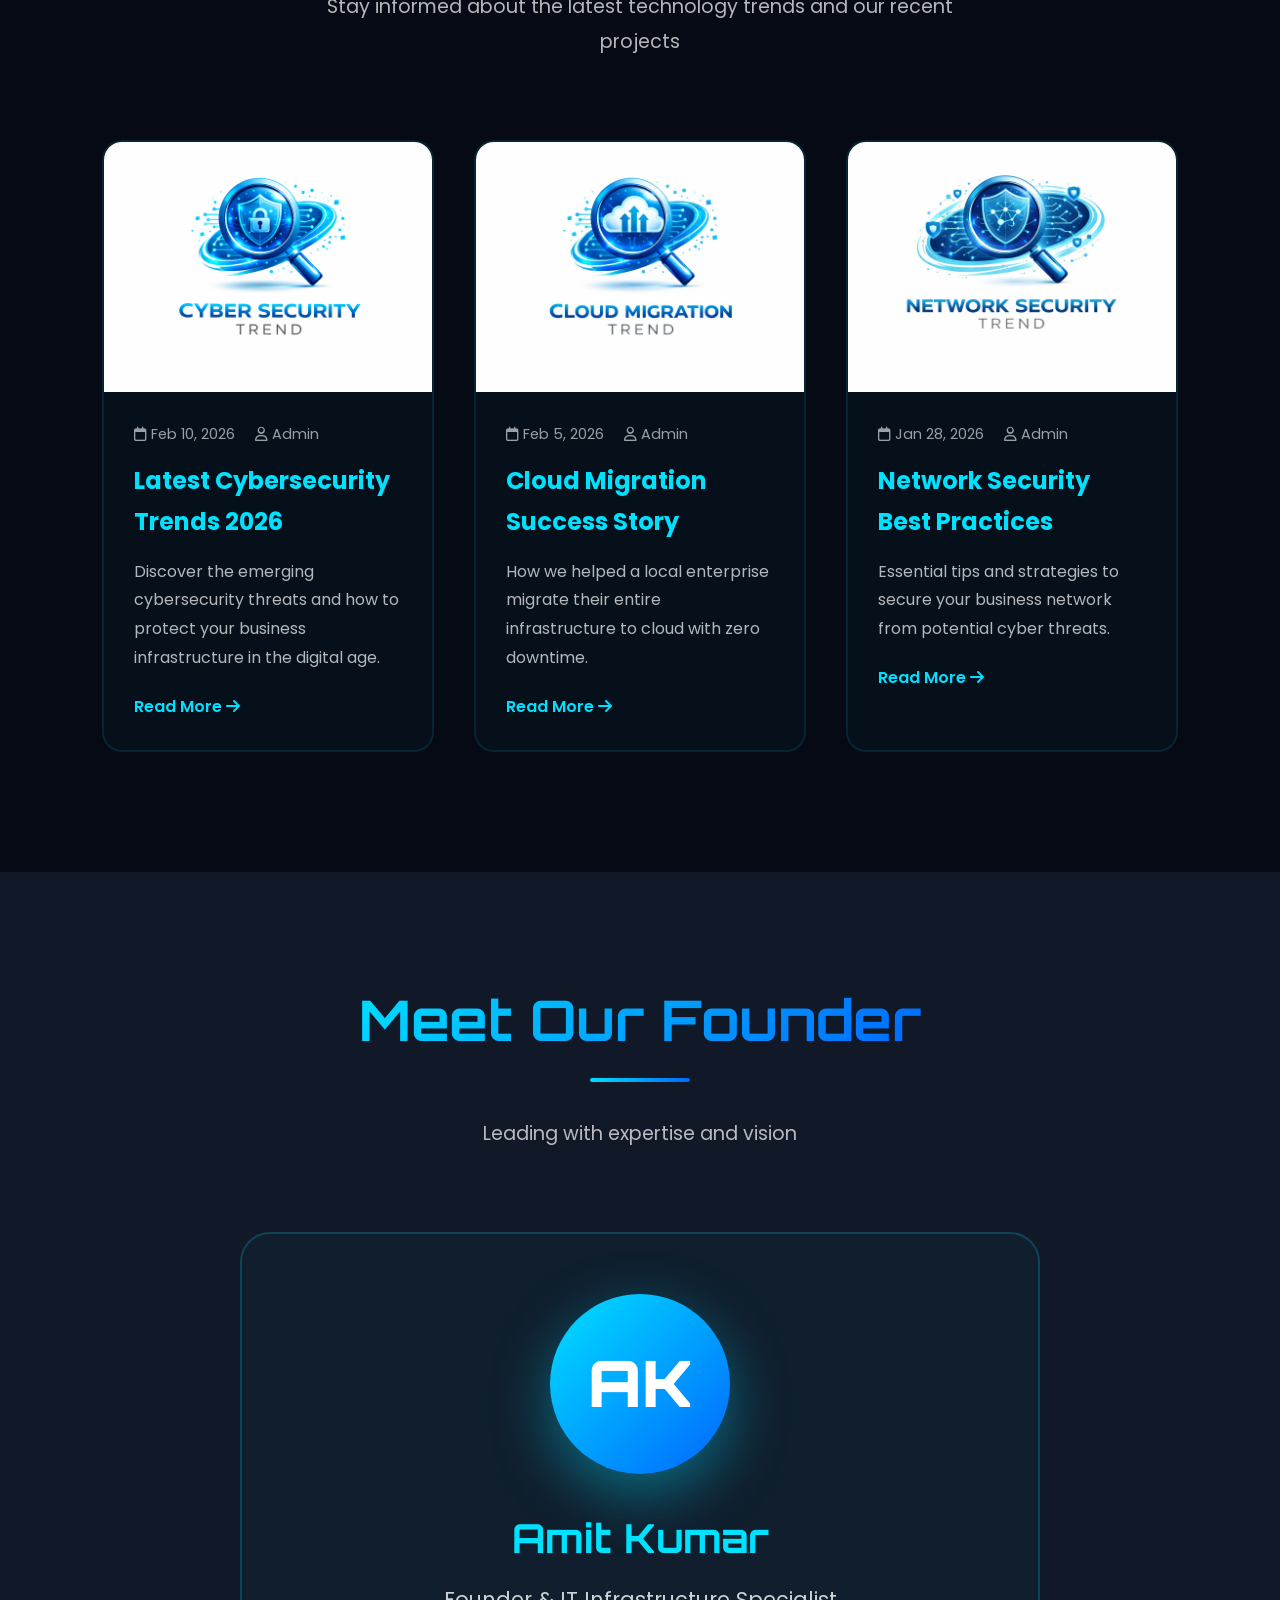
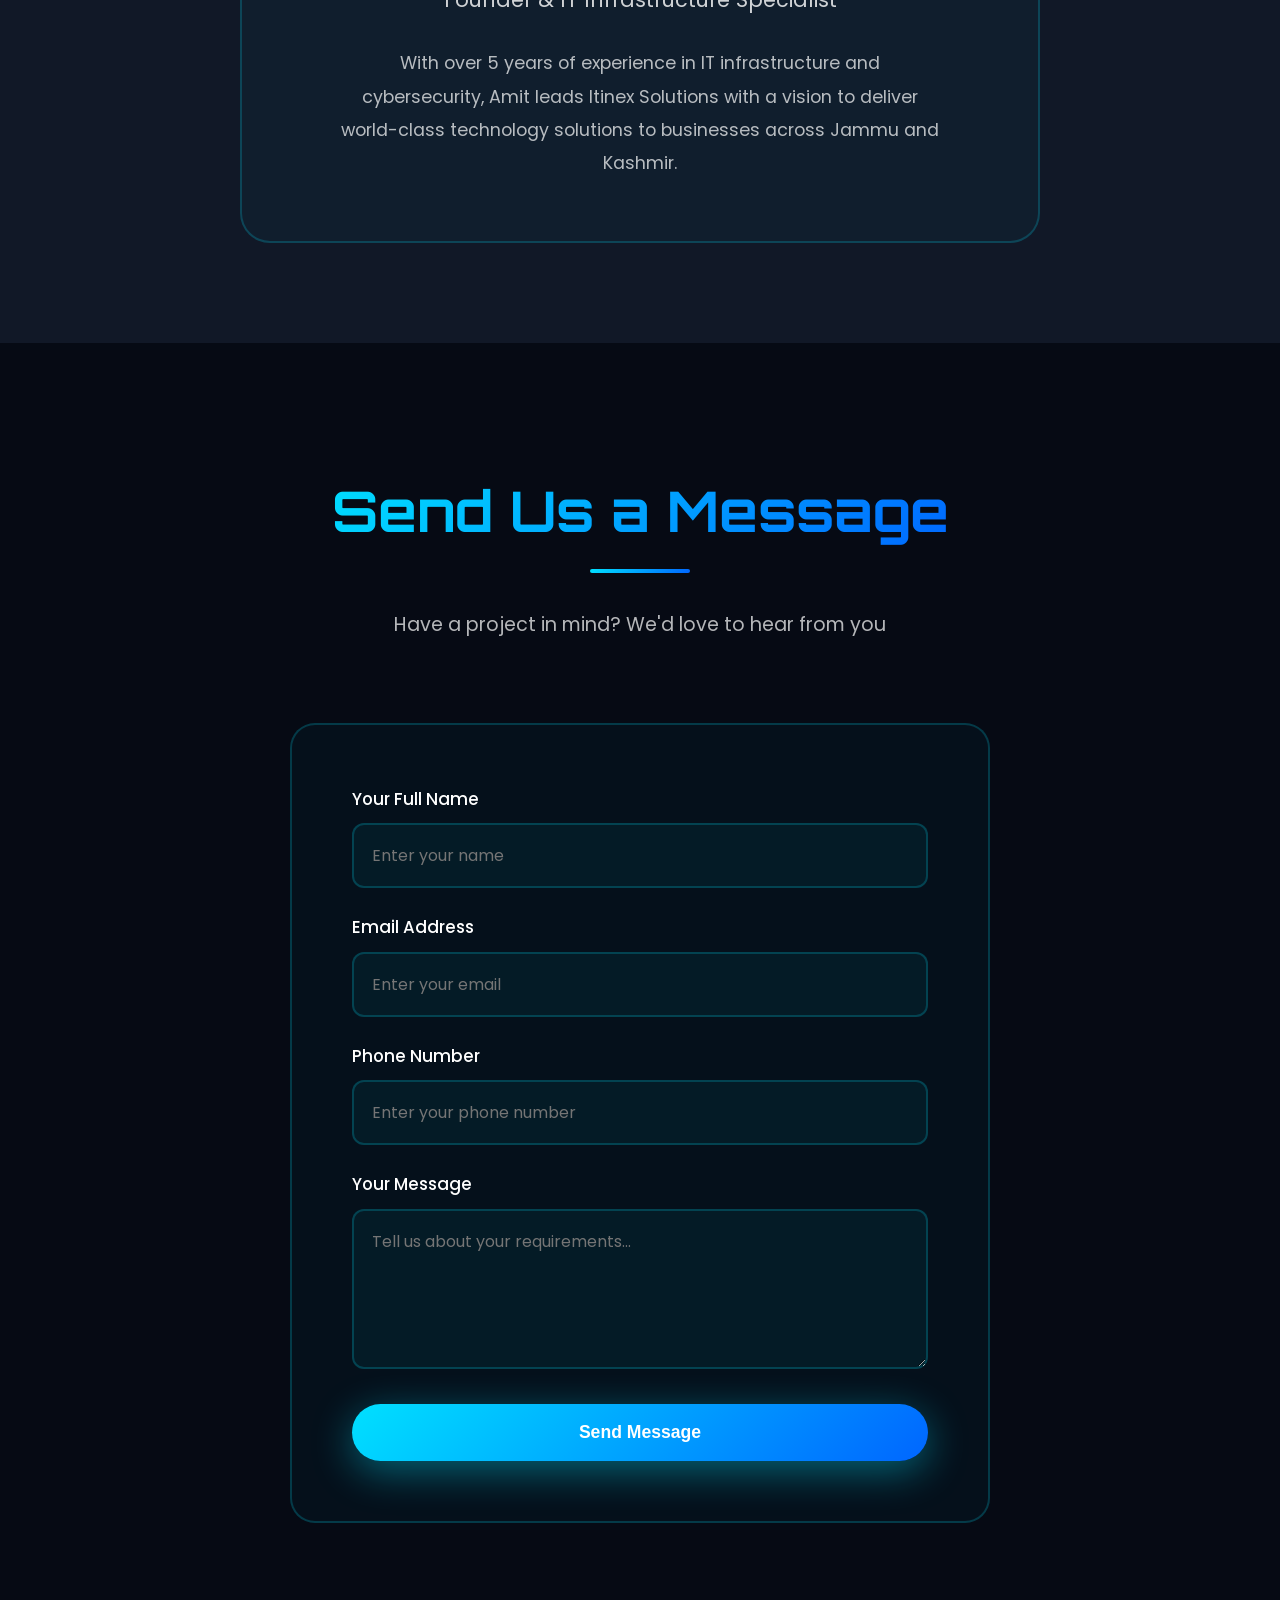
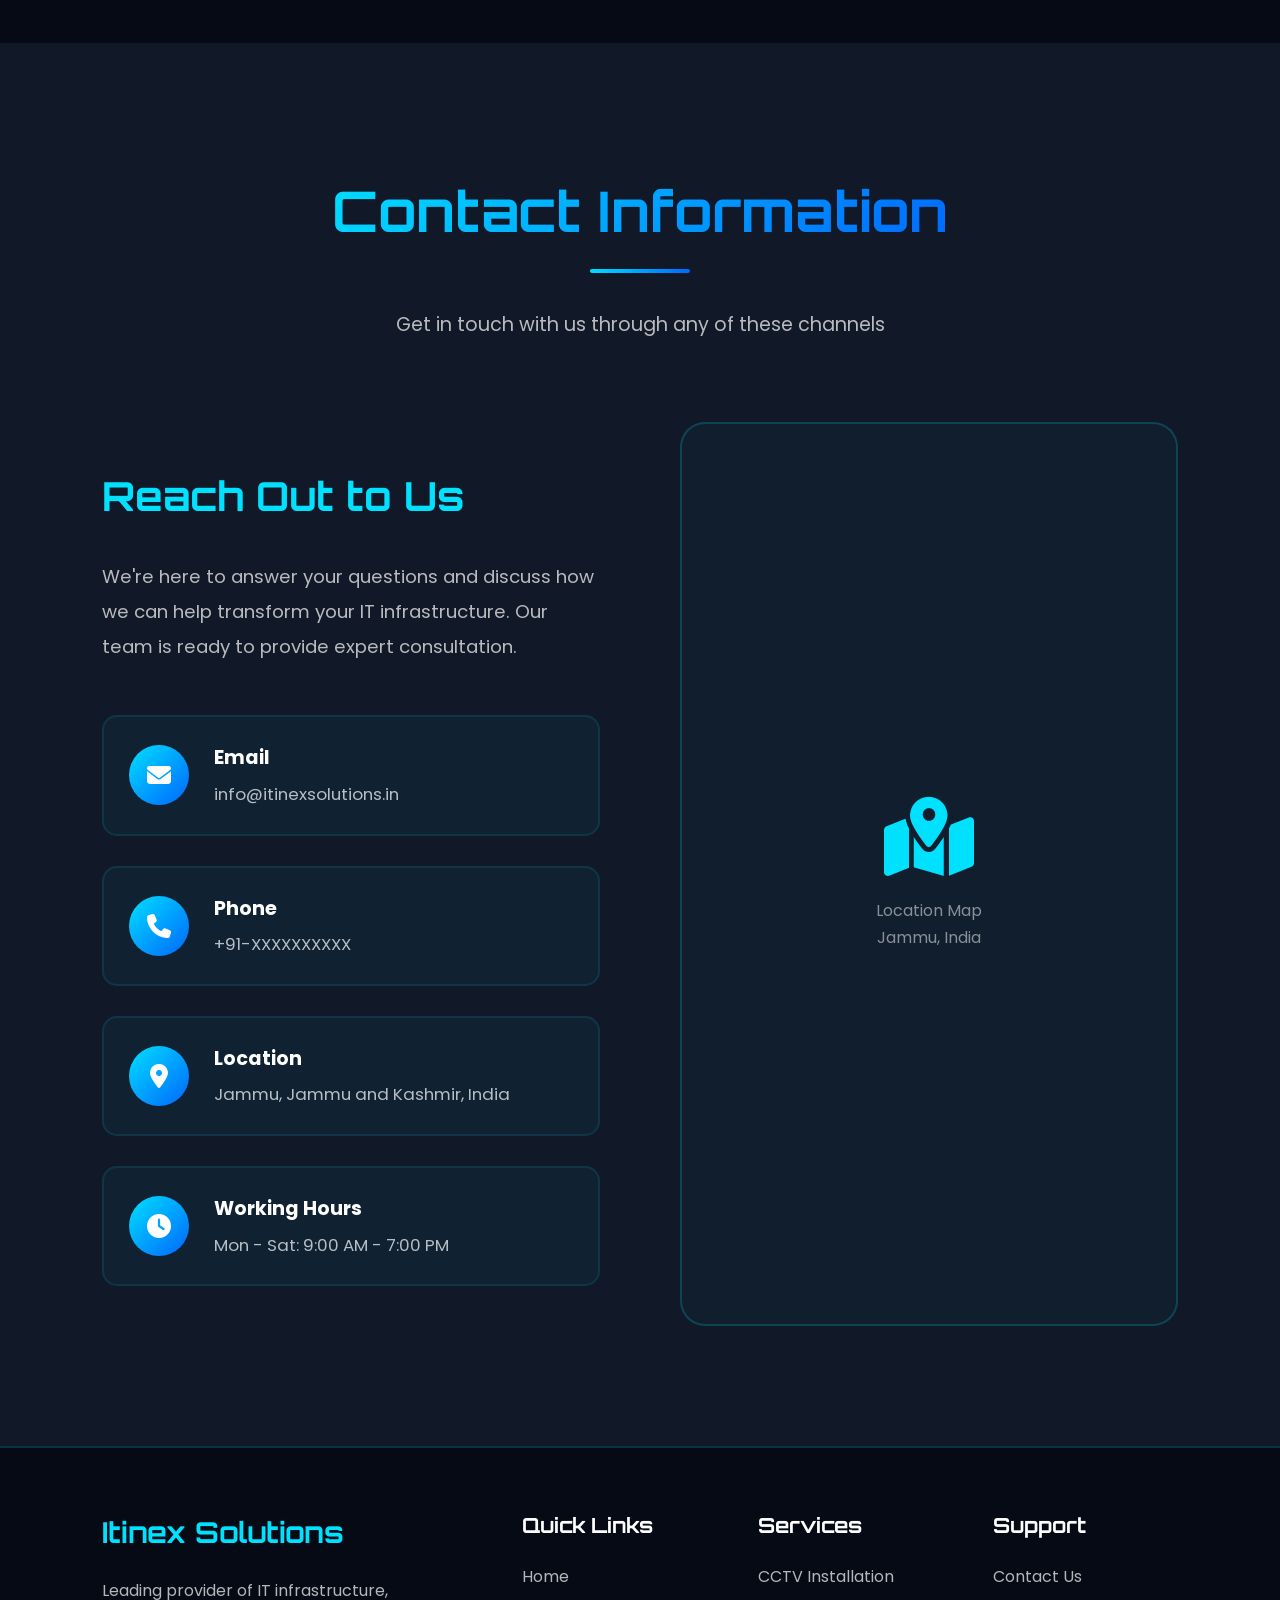
==== commit 8d422f21: "Update index.html" ====
--- a/index.html
+++ b/index.html
@@ -2341,7 +2341,7 @@
   </div>
   
   <div class="footer-bottom">
-    <p>© 2026 Itinex Solutions | All Rights Reserved | Designed with ❤️ in Jammu</p>
+    <p>© 2026 Itinex Solutions | All Rights Reserved | Designed with Amit KUMAR</p>
   </div>
 </footer>
 
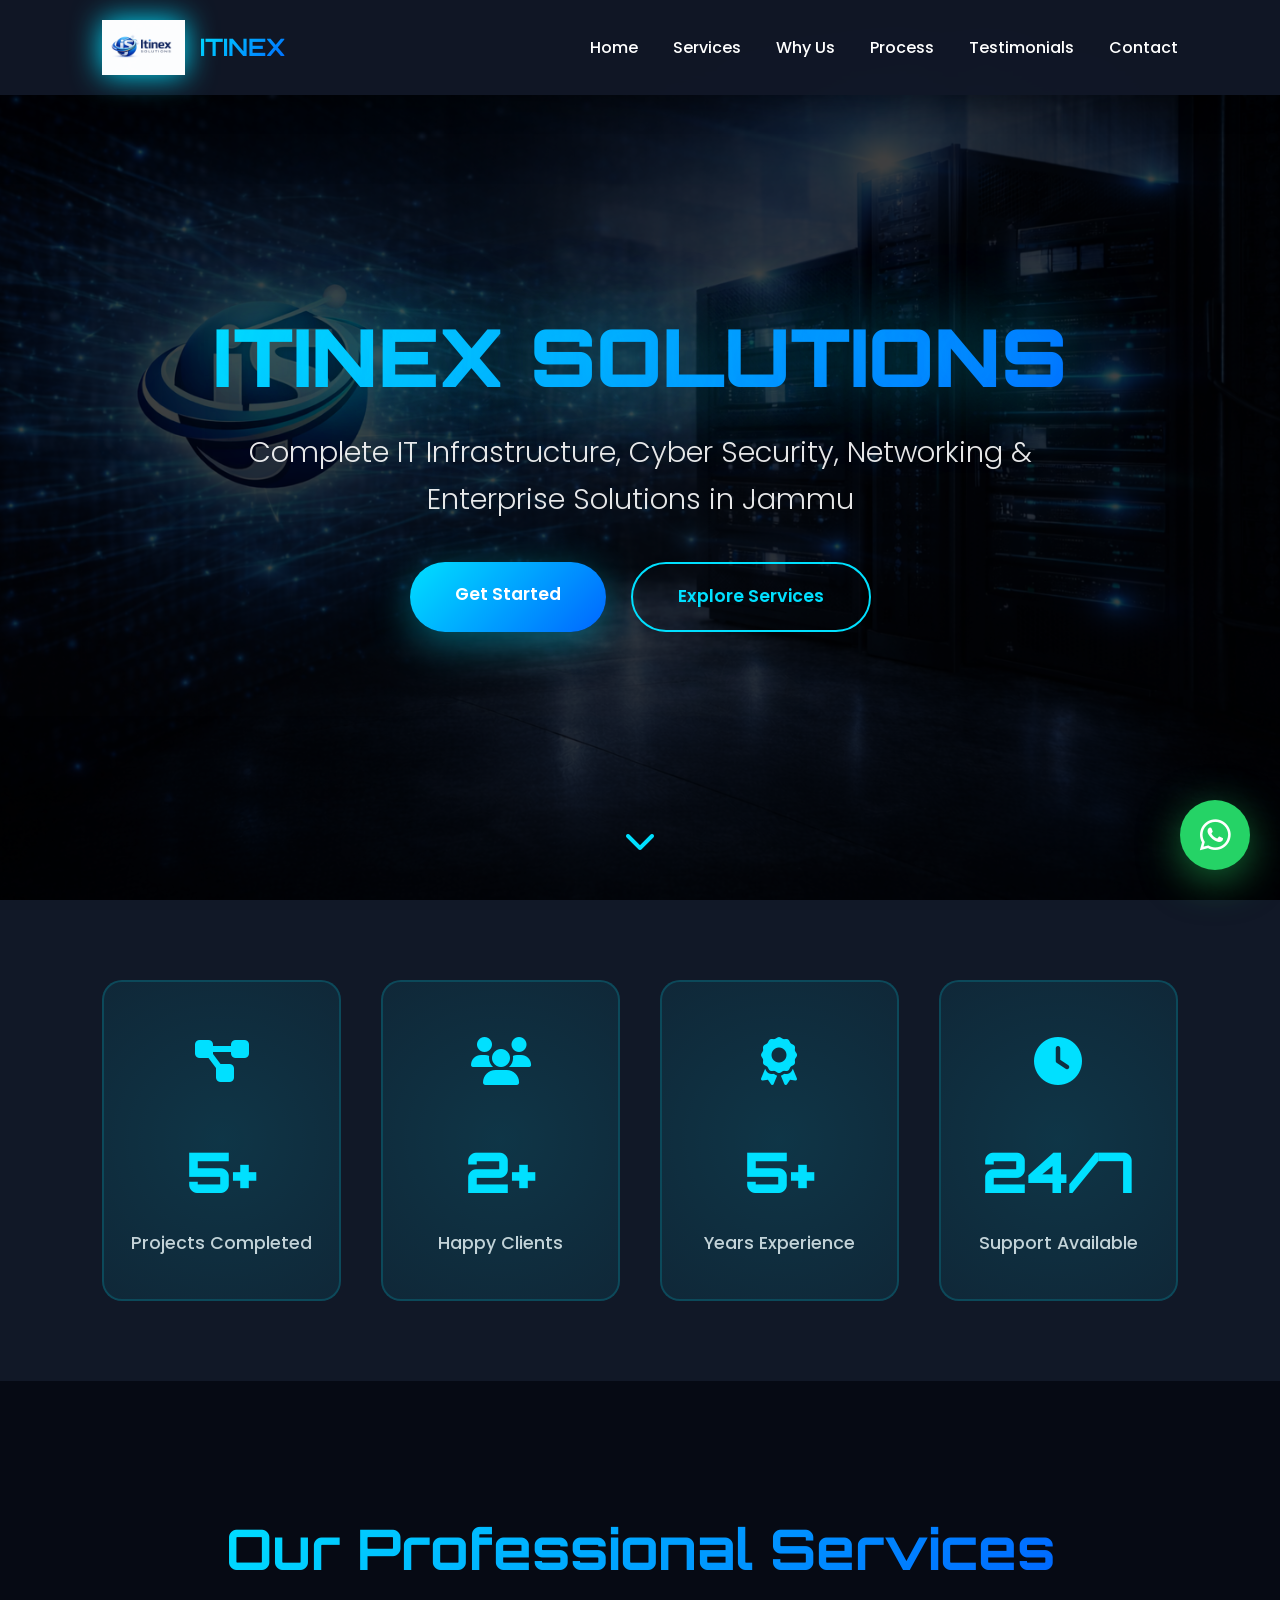
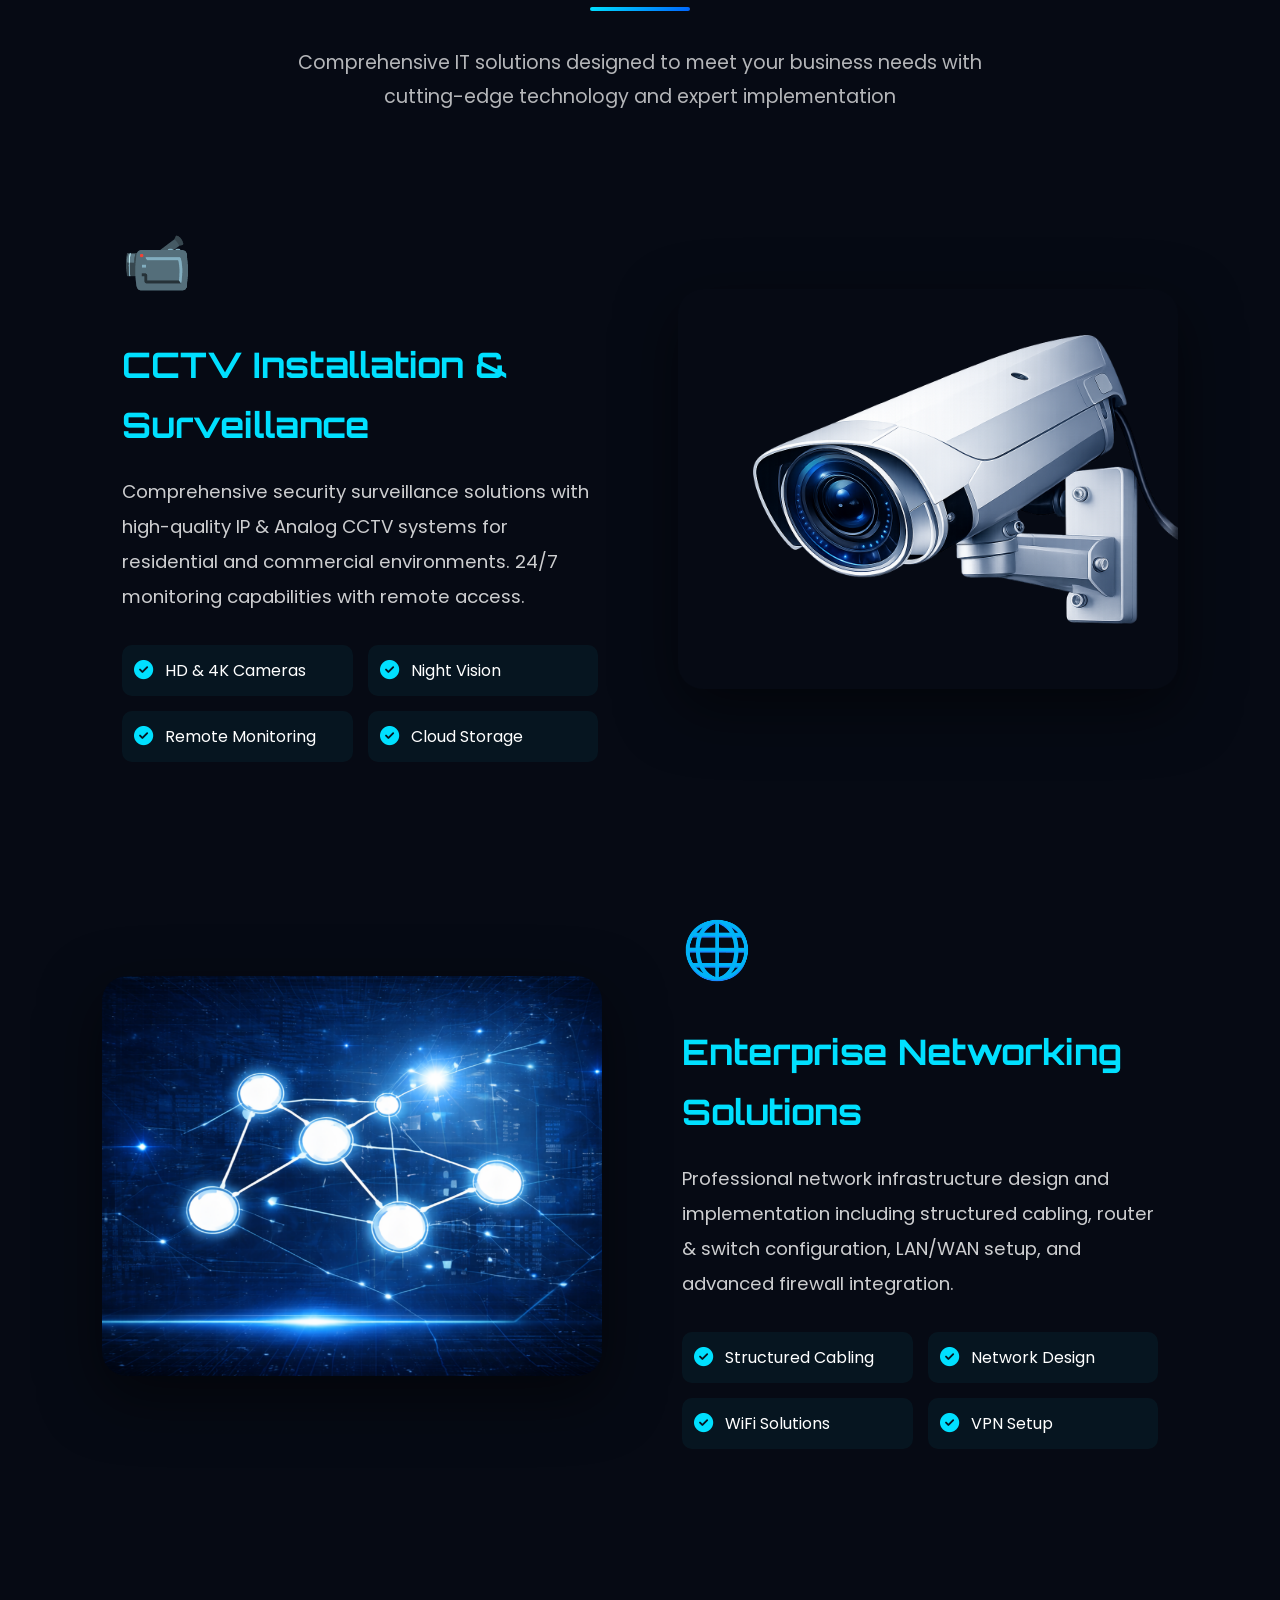
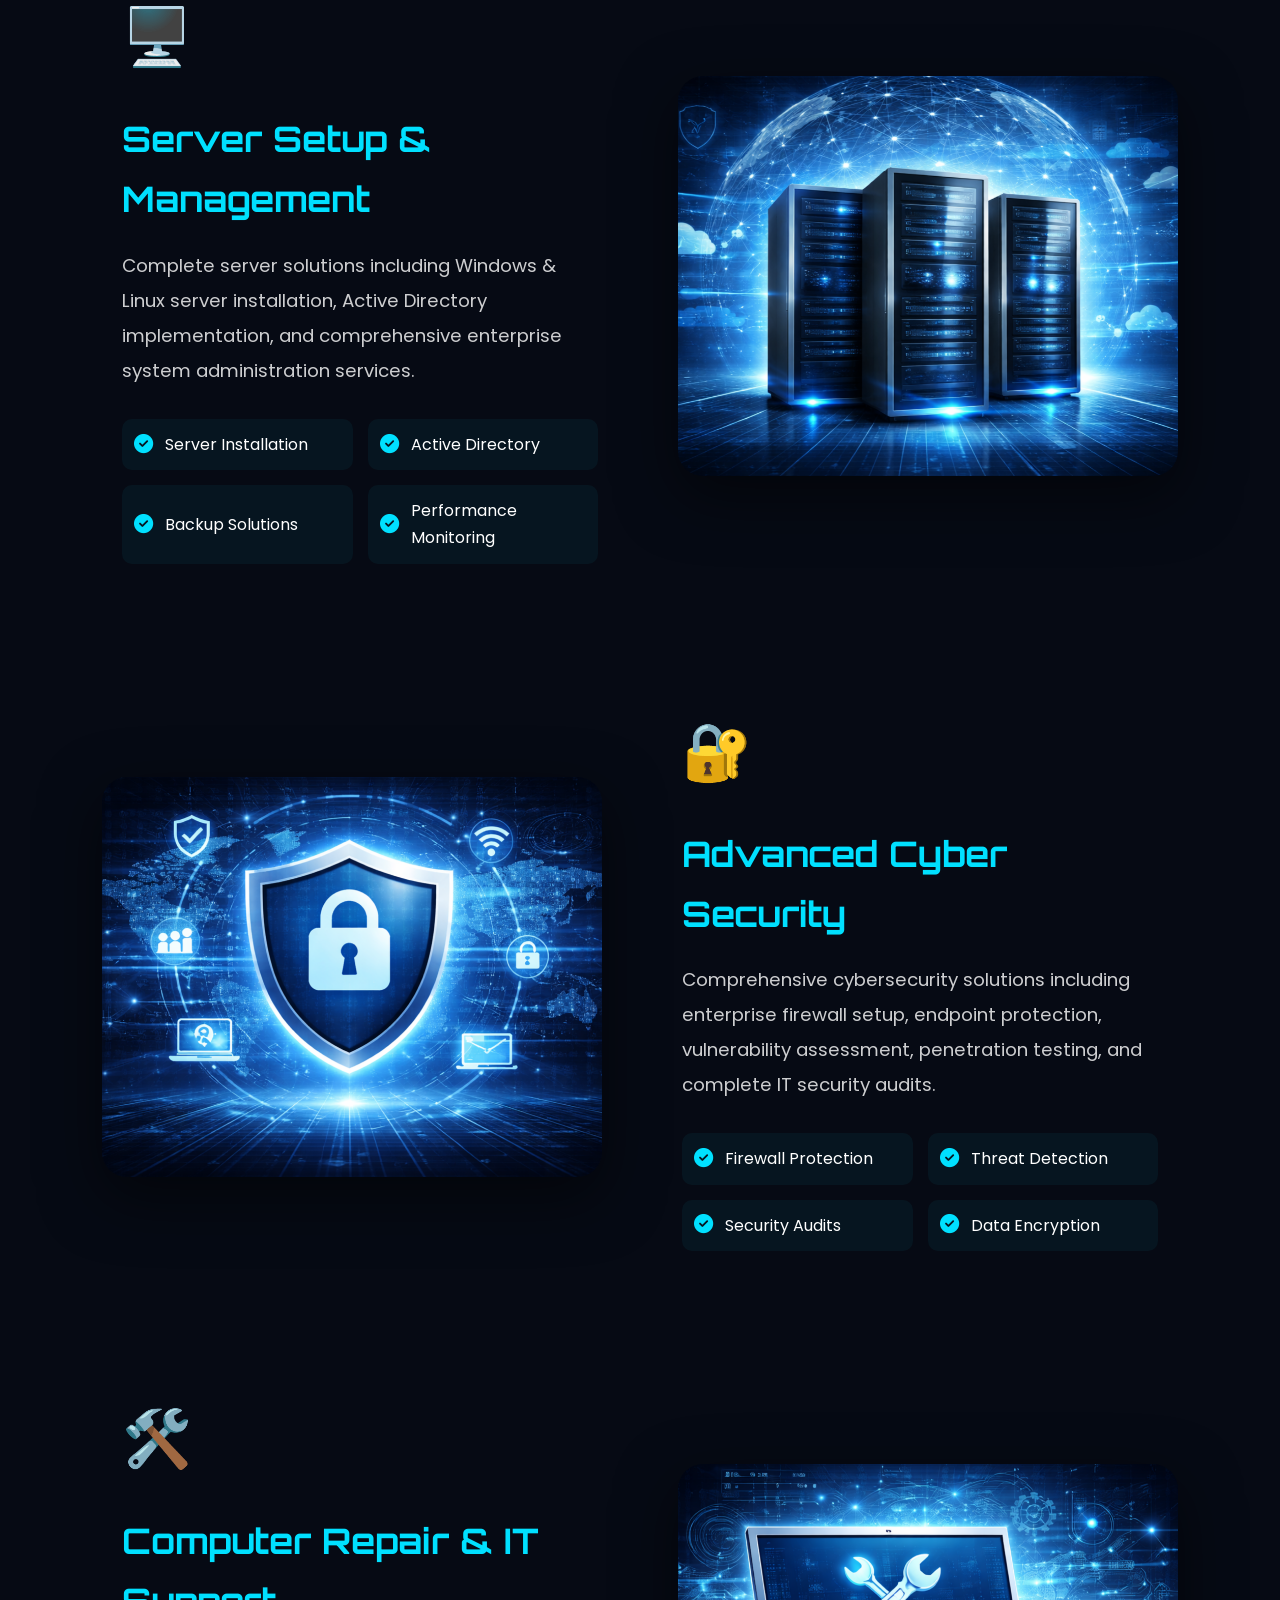
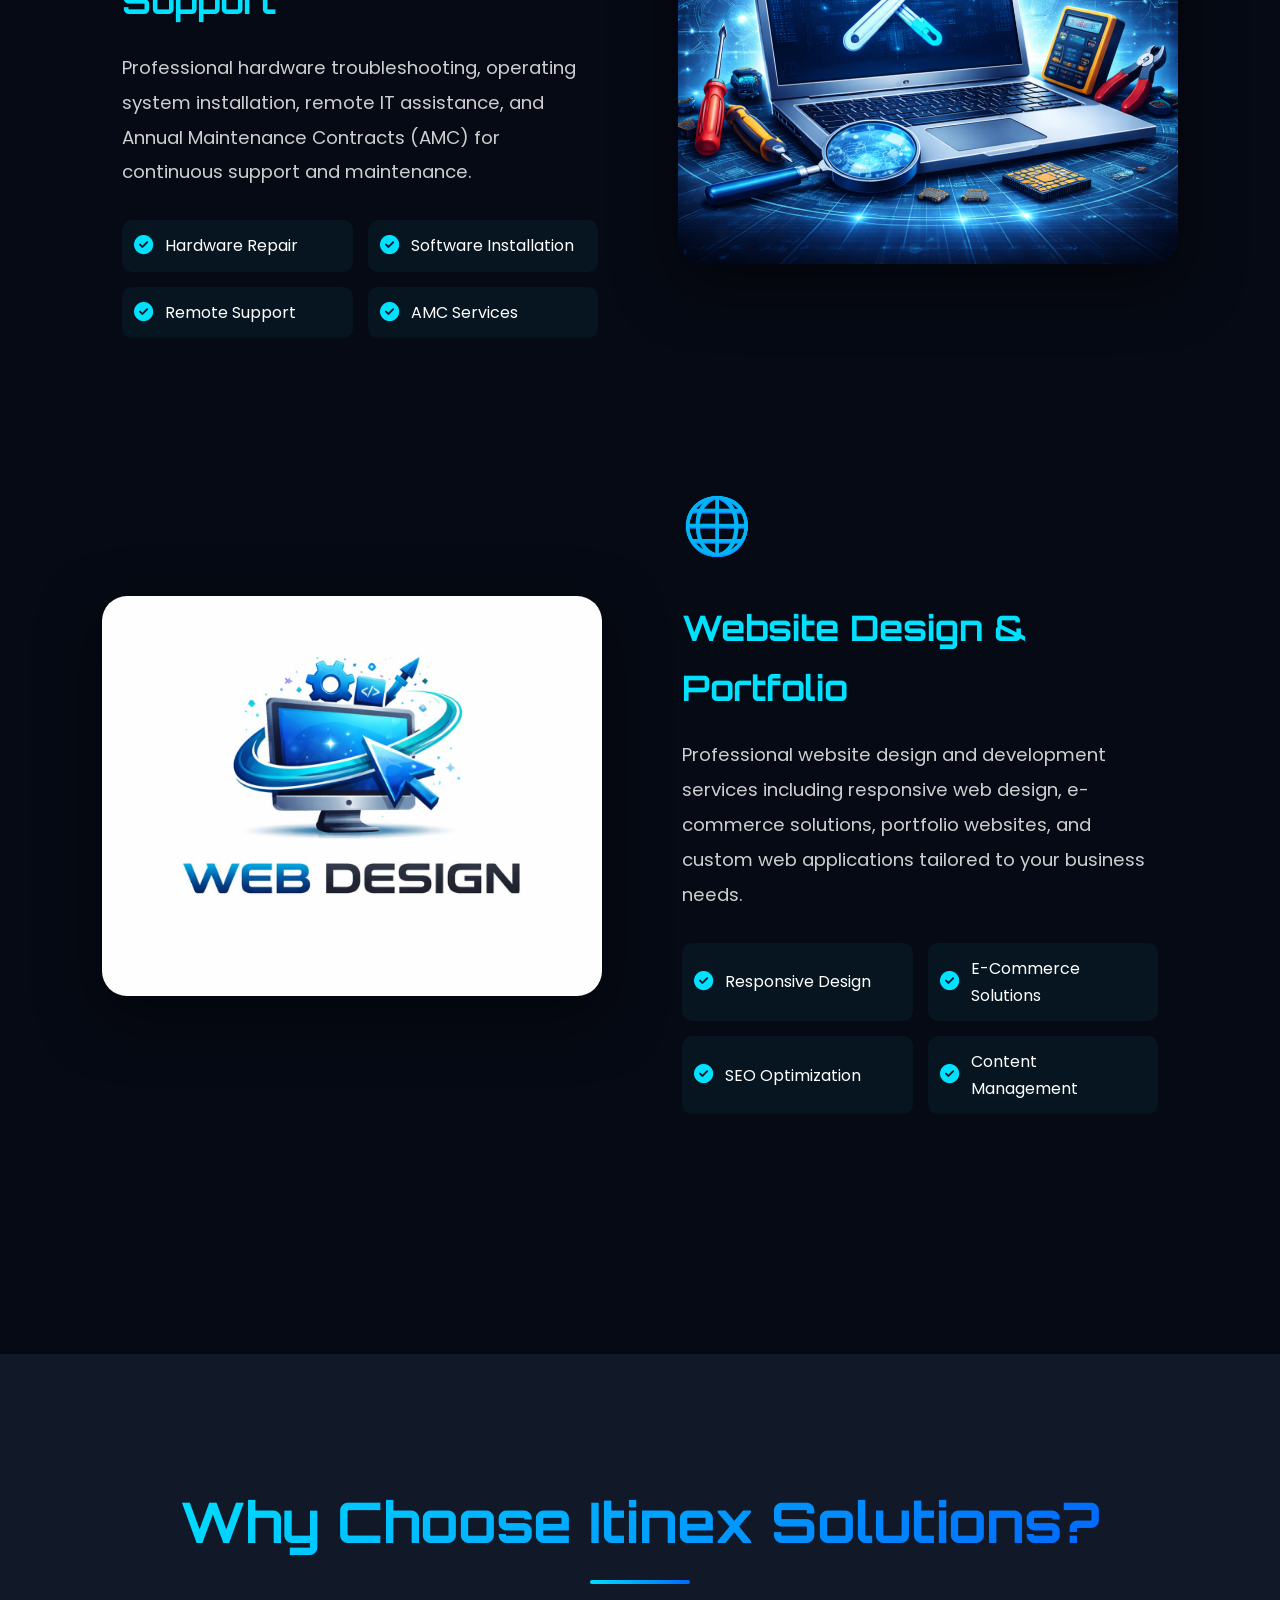
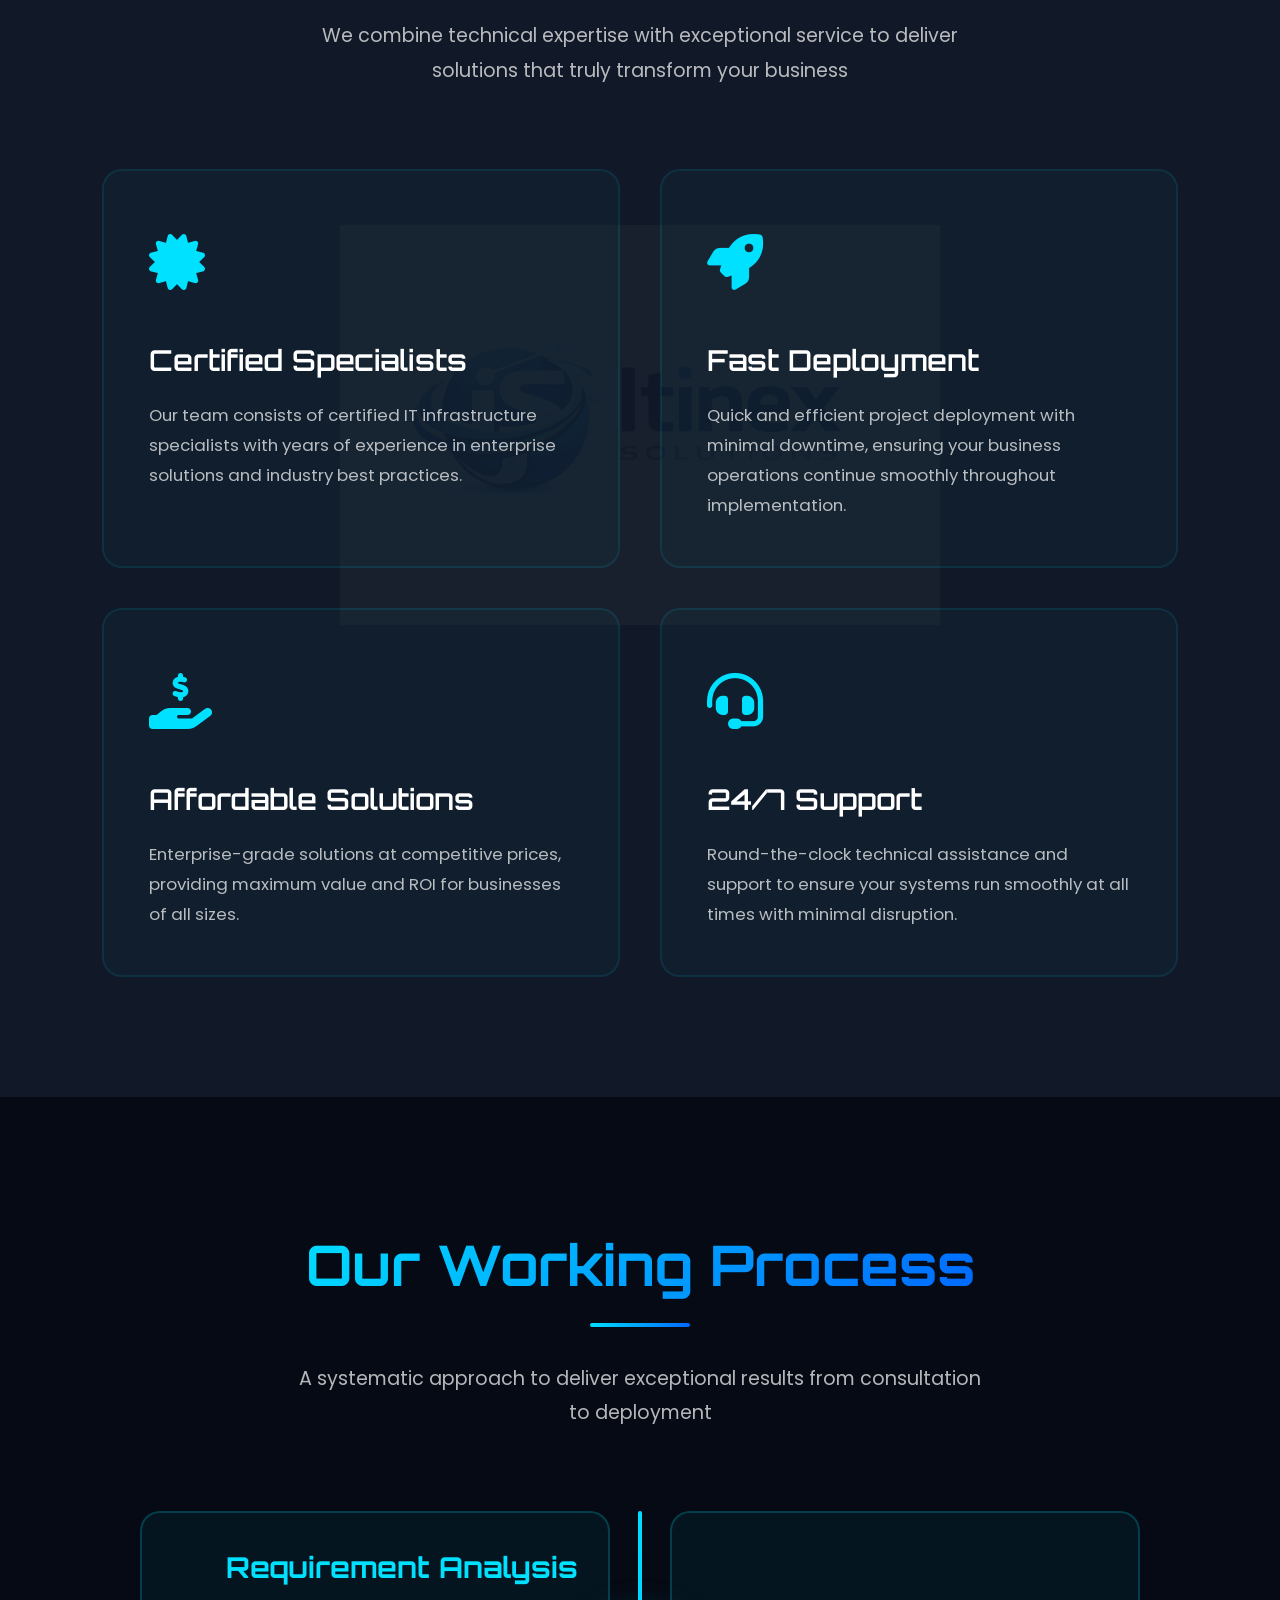
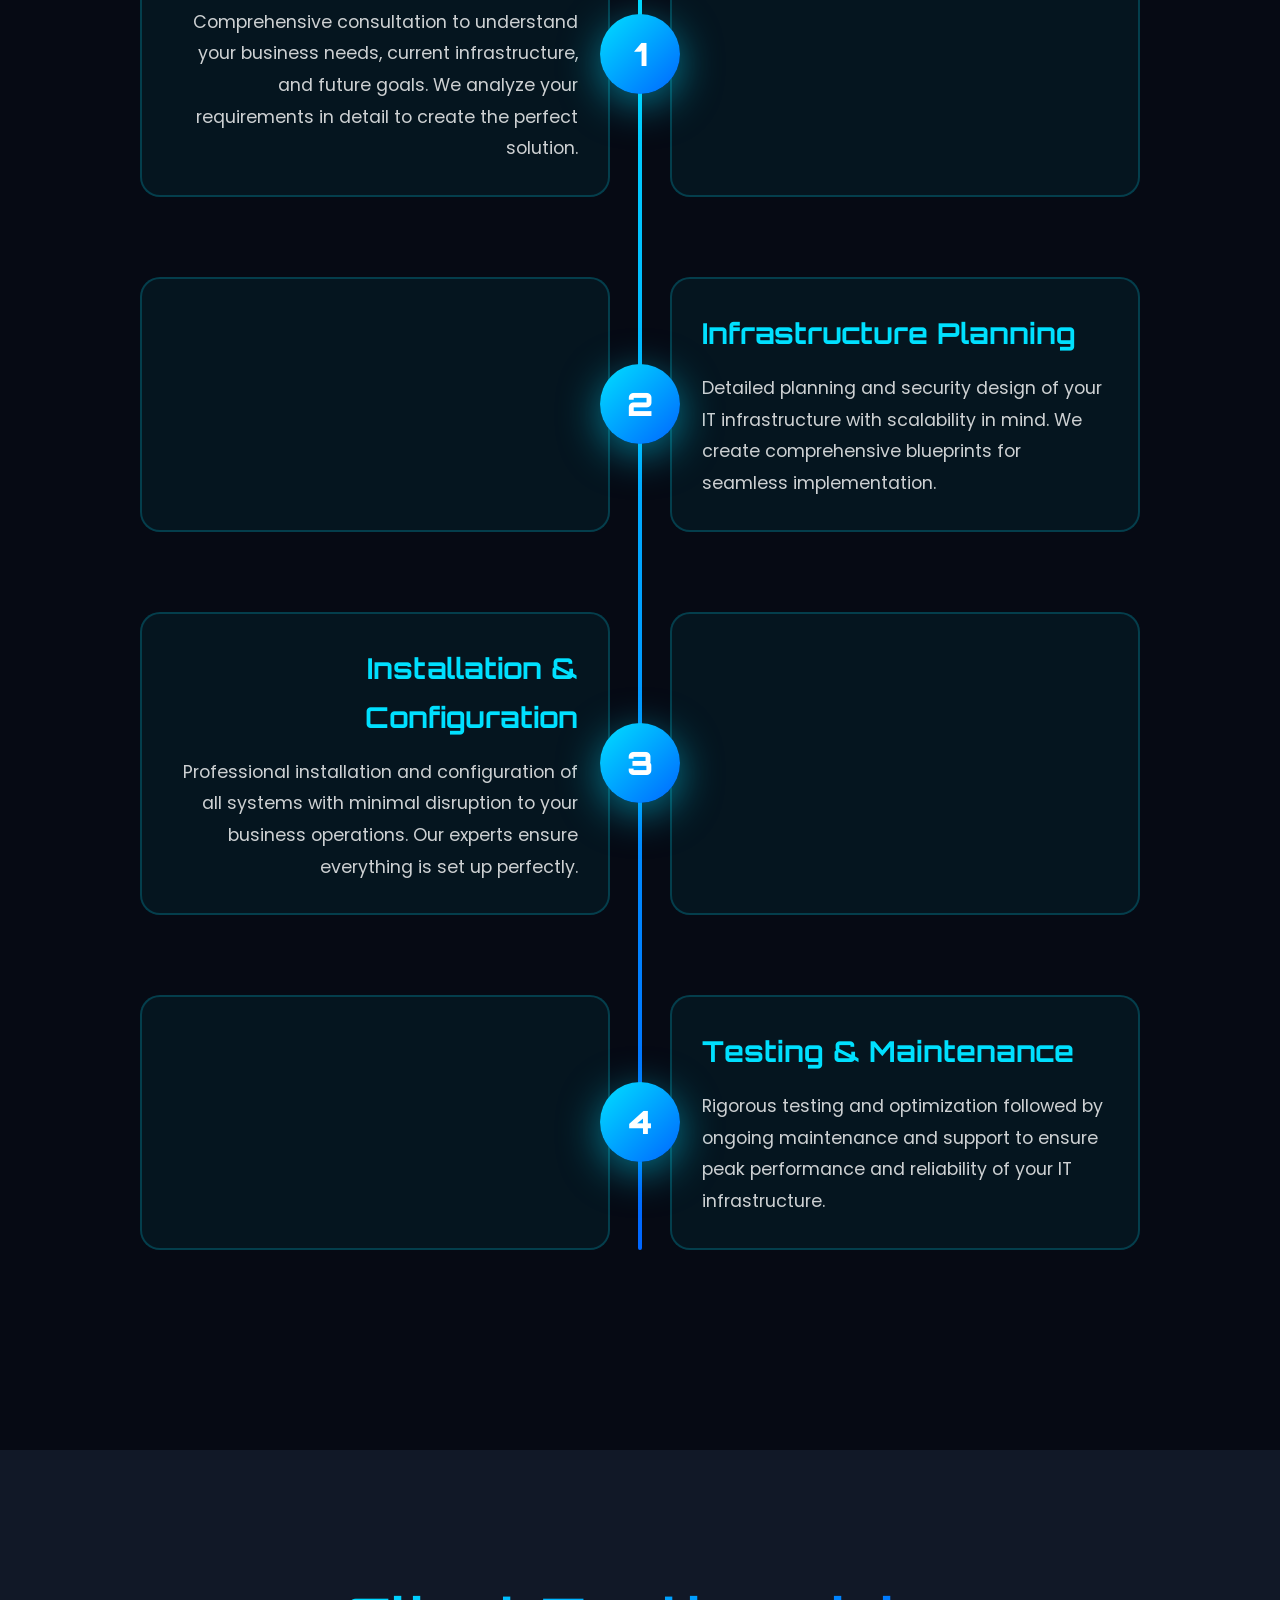
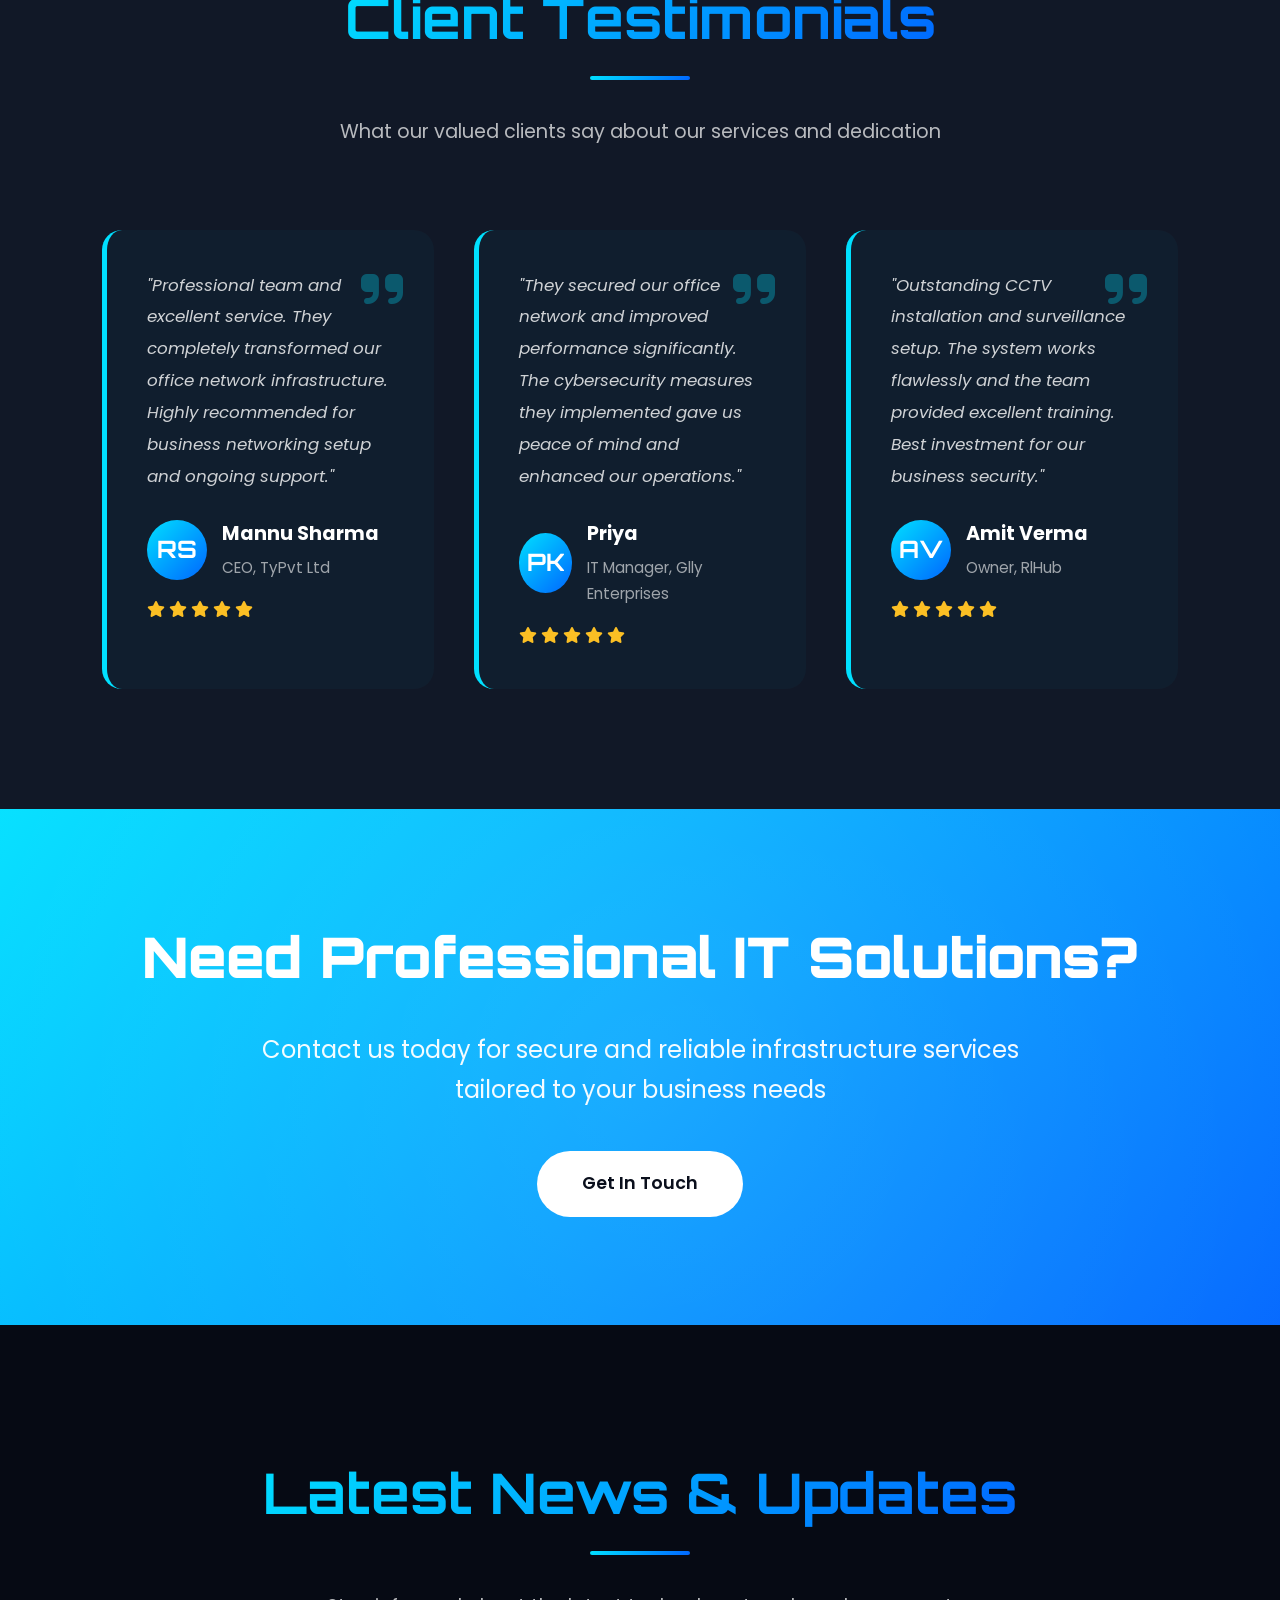
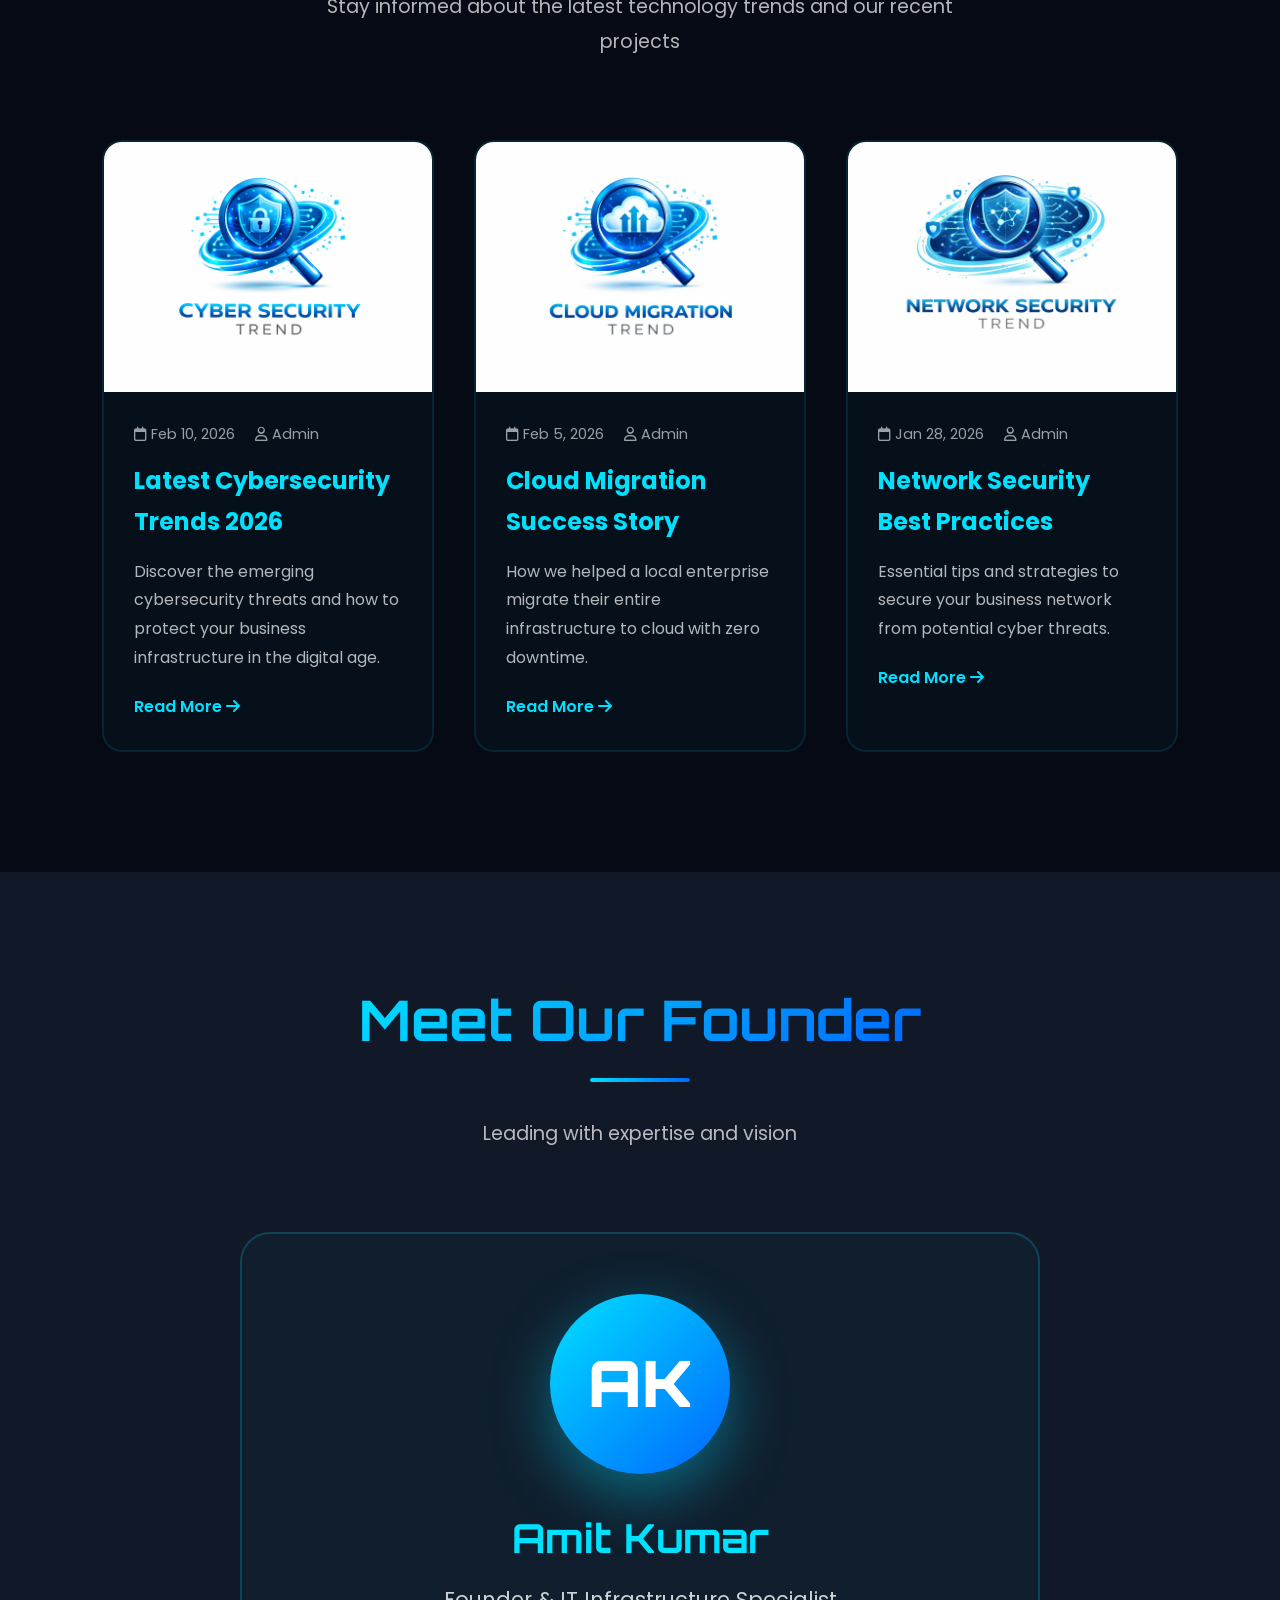
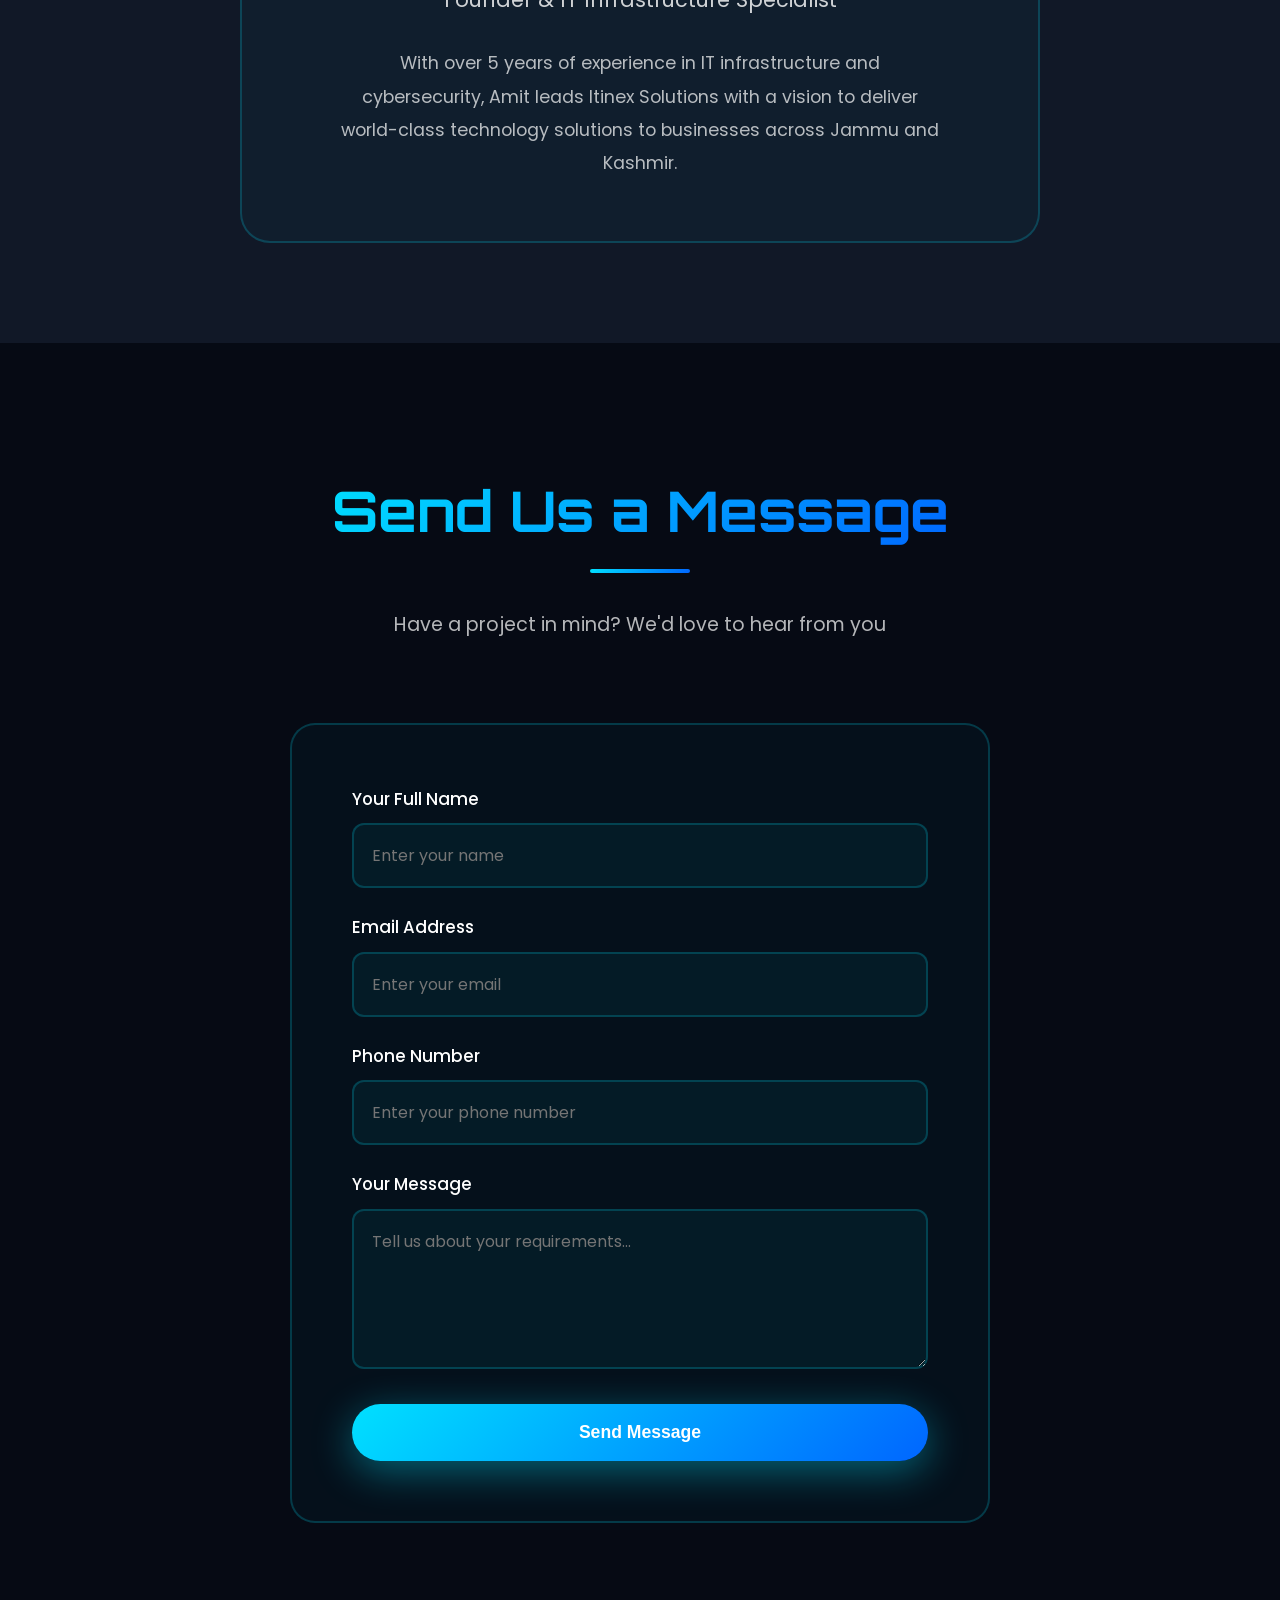
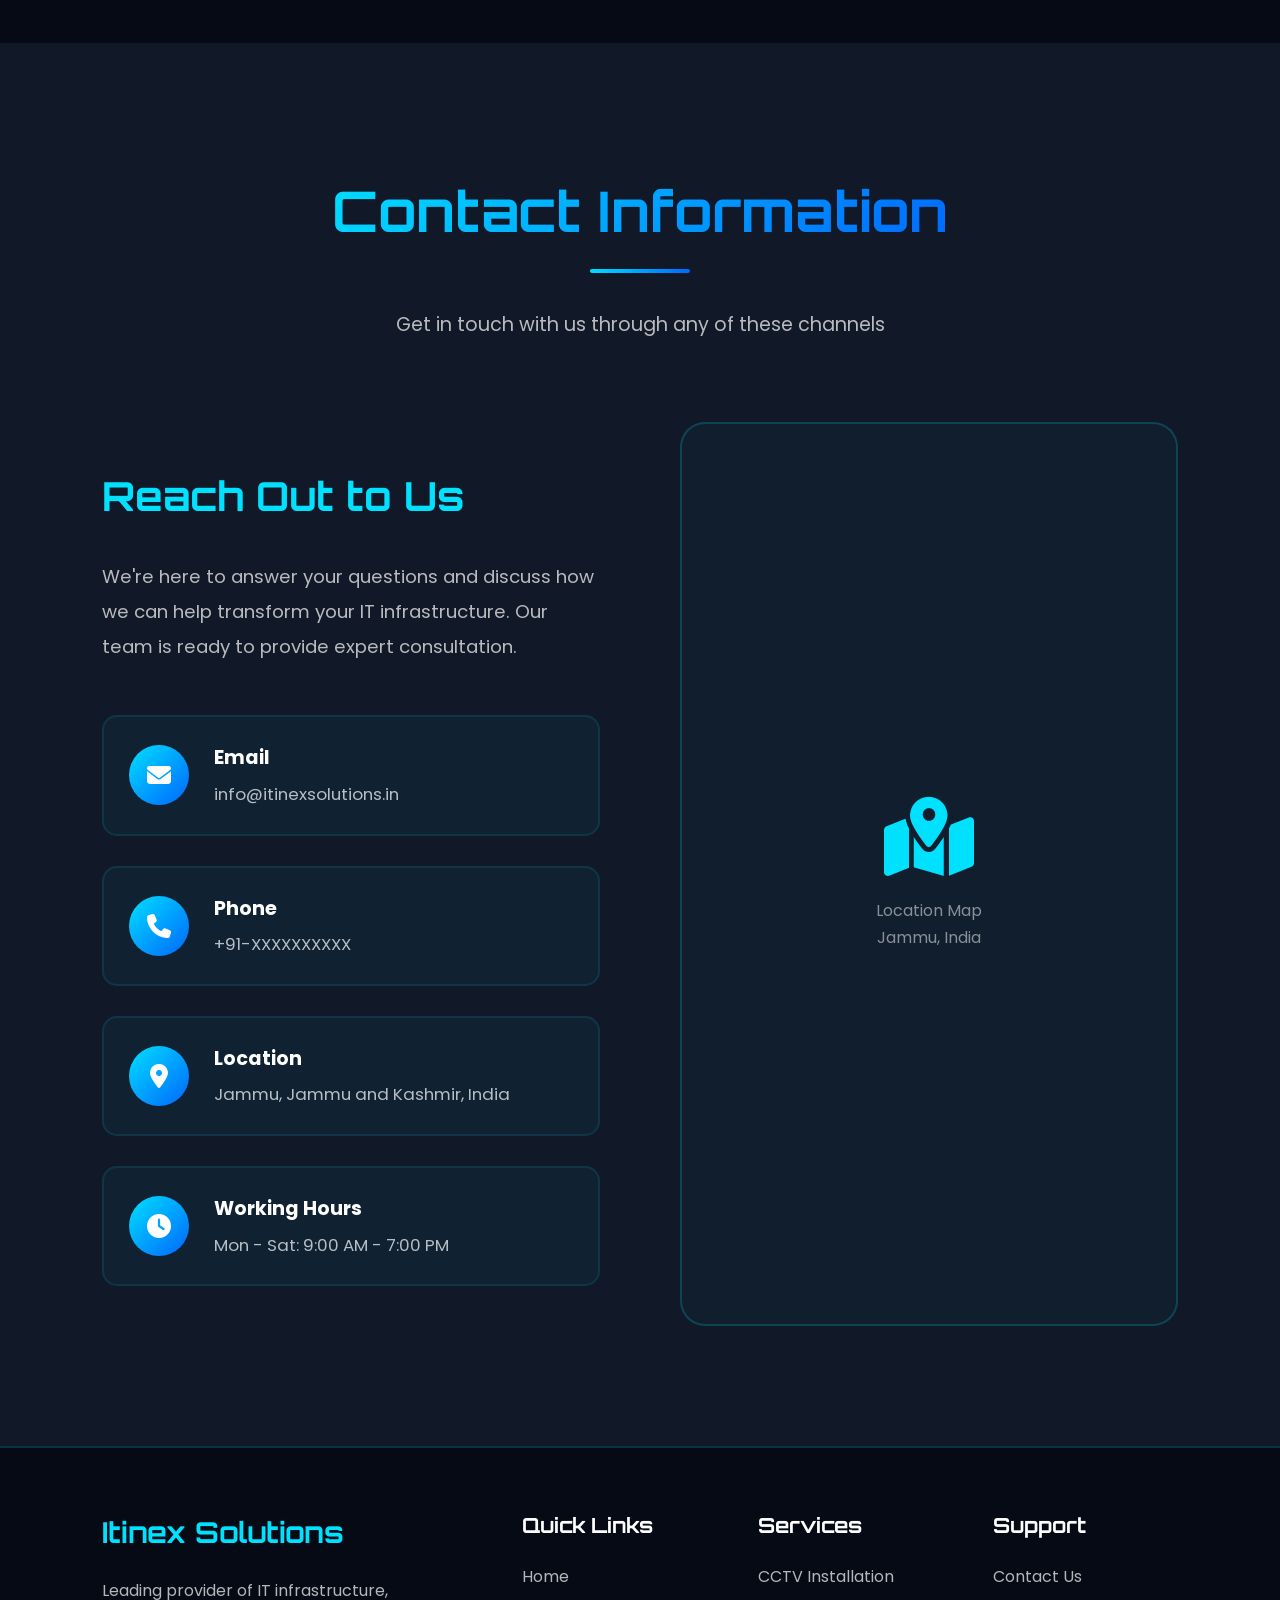
==== commit 4abdfdbd: "Update logo opacity and testimonial authors Updated logo opacity and modified testimonial author det" ====
--- a/index.html
+++ b/index.html
@@ -1656,7 +1656,7 @@
   
   <!-- Large background watermark -->
   <div style="position: absolute; top: 50%; left: 50%; transform: translate(-50%, -50%); z-index: 0; opacity: 0.05; pointer-events: none; width: 100%; text-align: center;">
-    <img src="logo.png" style="max-width: 800px; width: 80%; filter: brightness(0) invert(1);" alt="">
+    <img src="logo.png" style="max-width: 800px; width: 80%; opacity: 0.08;" alt="">
   </div>
   
   <div class="hero-content">
@@ -1902,8 +1902,8 @@
       <div class="testimonial-author">
         <div class="author-avatar">RS</div>
         <div class="author-info">
-          <h4>Rajesh Sharma</h4>
-          <p>CEO, TechVision Pvt Ltd</p>
+          <h4>Mannu Sharma</h4>
+          <p>CEO, TyPvt Ltd</p>
         </div>
       </div>
       <div class="rating">
@@ -1921,8 +1921,8 @@
       <div class="testimonial-author">
         <div class="author-avatar">PK</div>
         <div class="author-info">
-          <h4>Priya Kaur</h4>
-          <p>IT Manager, Global Enterprises</p>
+          <h4>Priya </h4>
+          <p>IT Manager, Glly Enterprises</p>
         </div>
       </div>
       <div class="rating">
@@ -1941,7 +1941,7 @@
         <div class="author-avatar">AV</div>
         <div class="author-info">
           <h4>Amit Verma</h4>
-          <p>Owner, RetailHub</p>
+          <p>Owner, RlHub</p>
         </div>
       </div>
       <div class="rating">
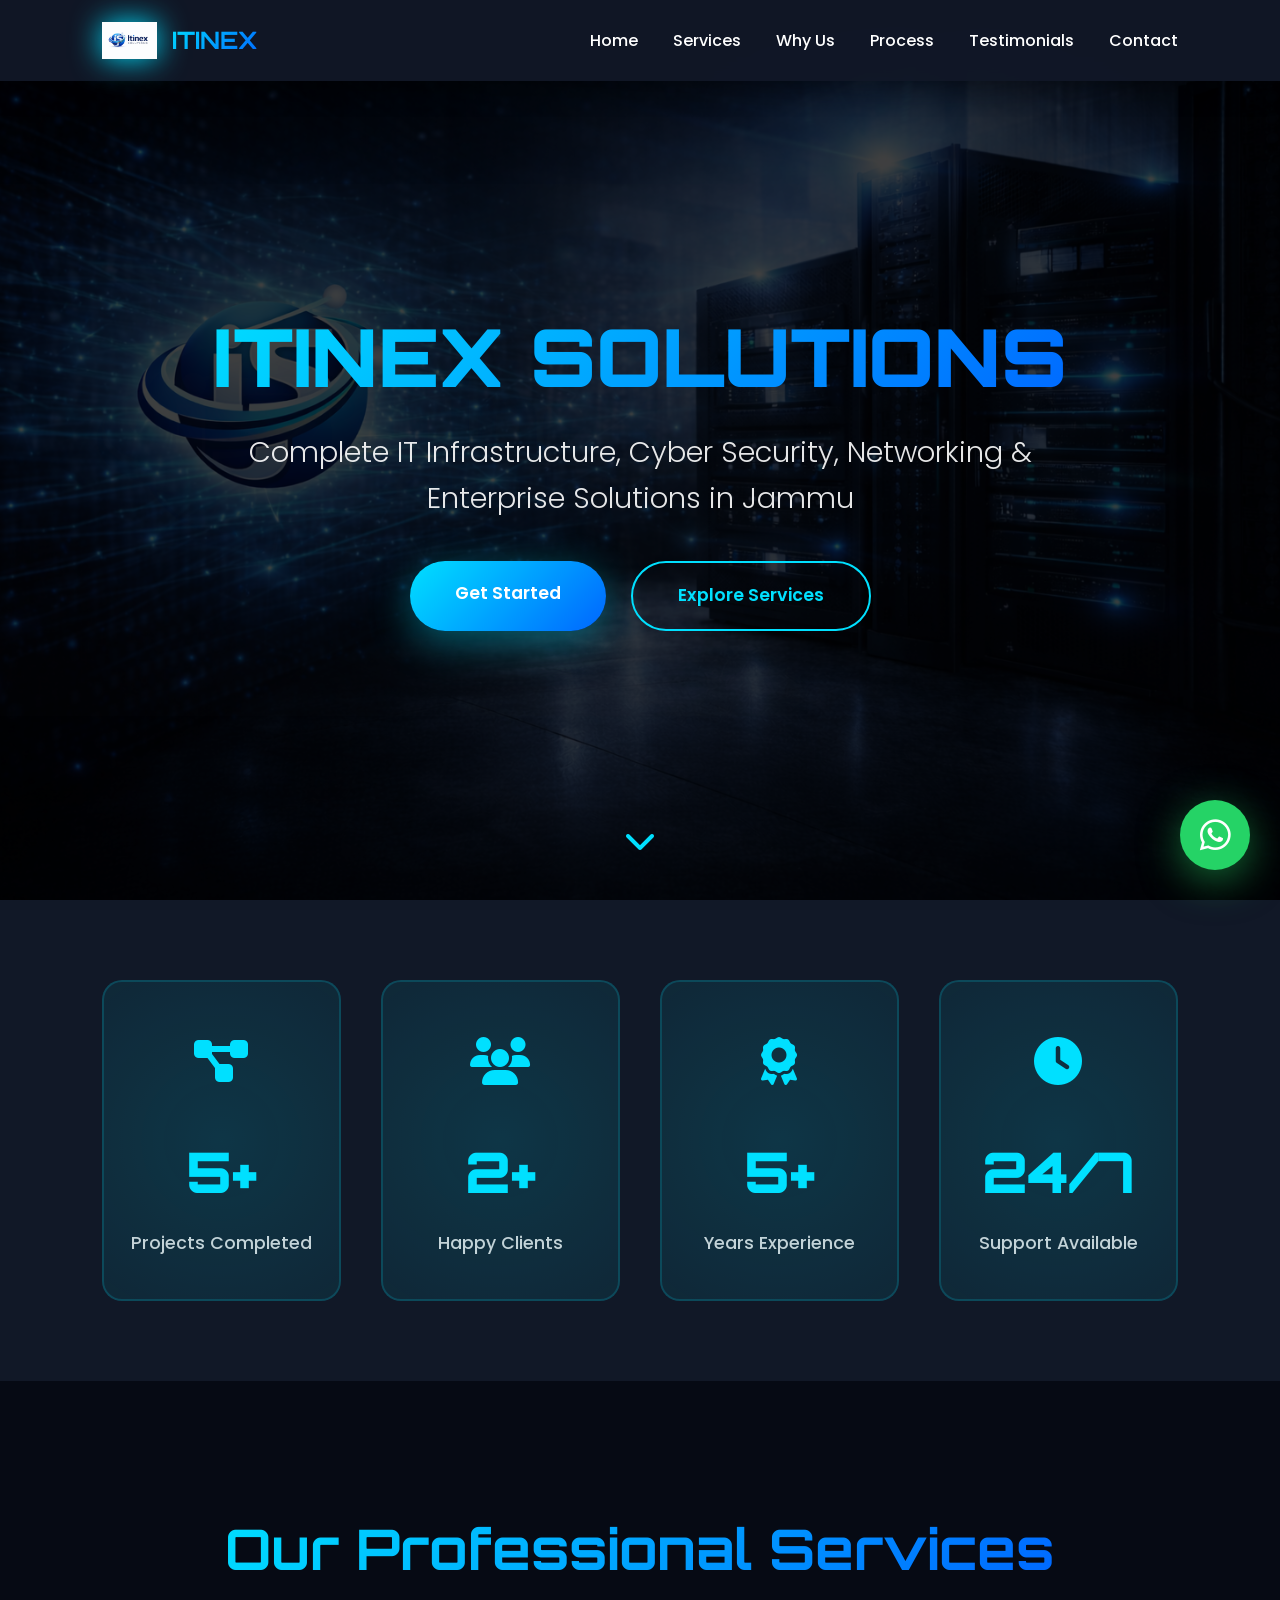
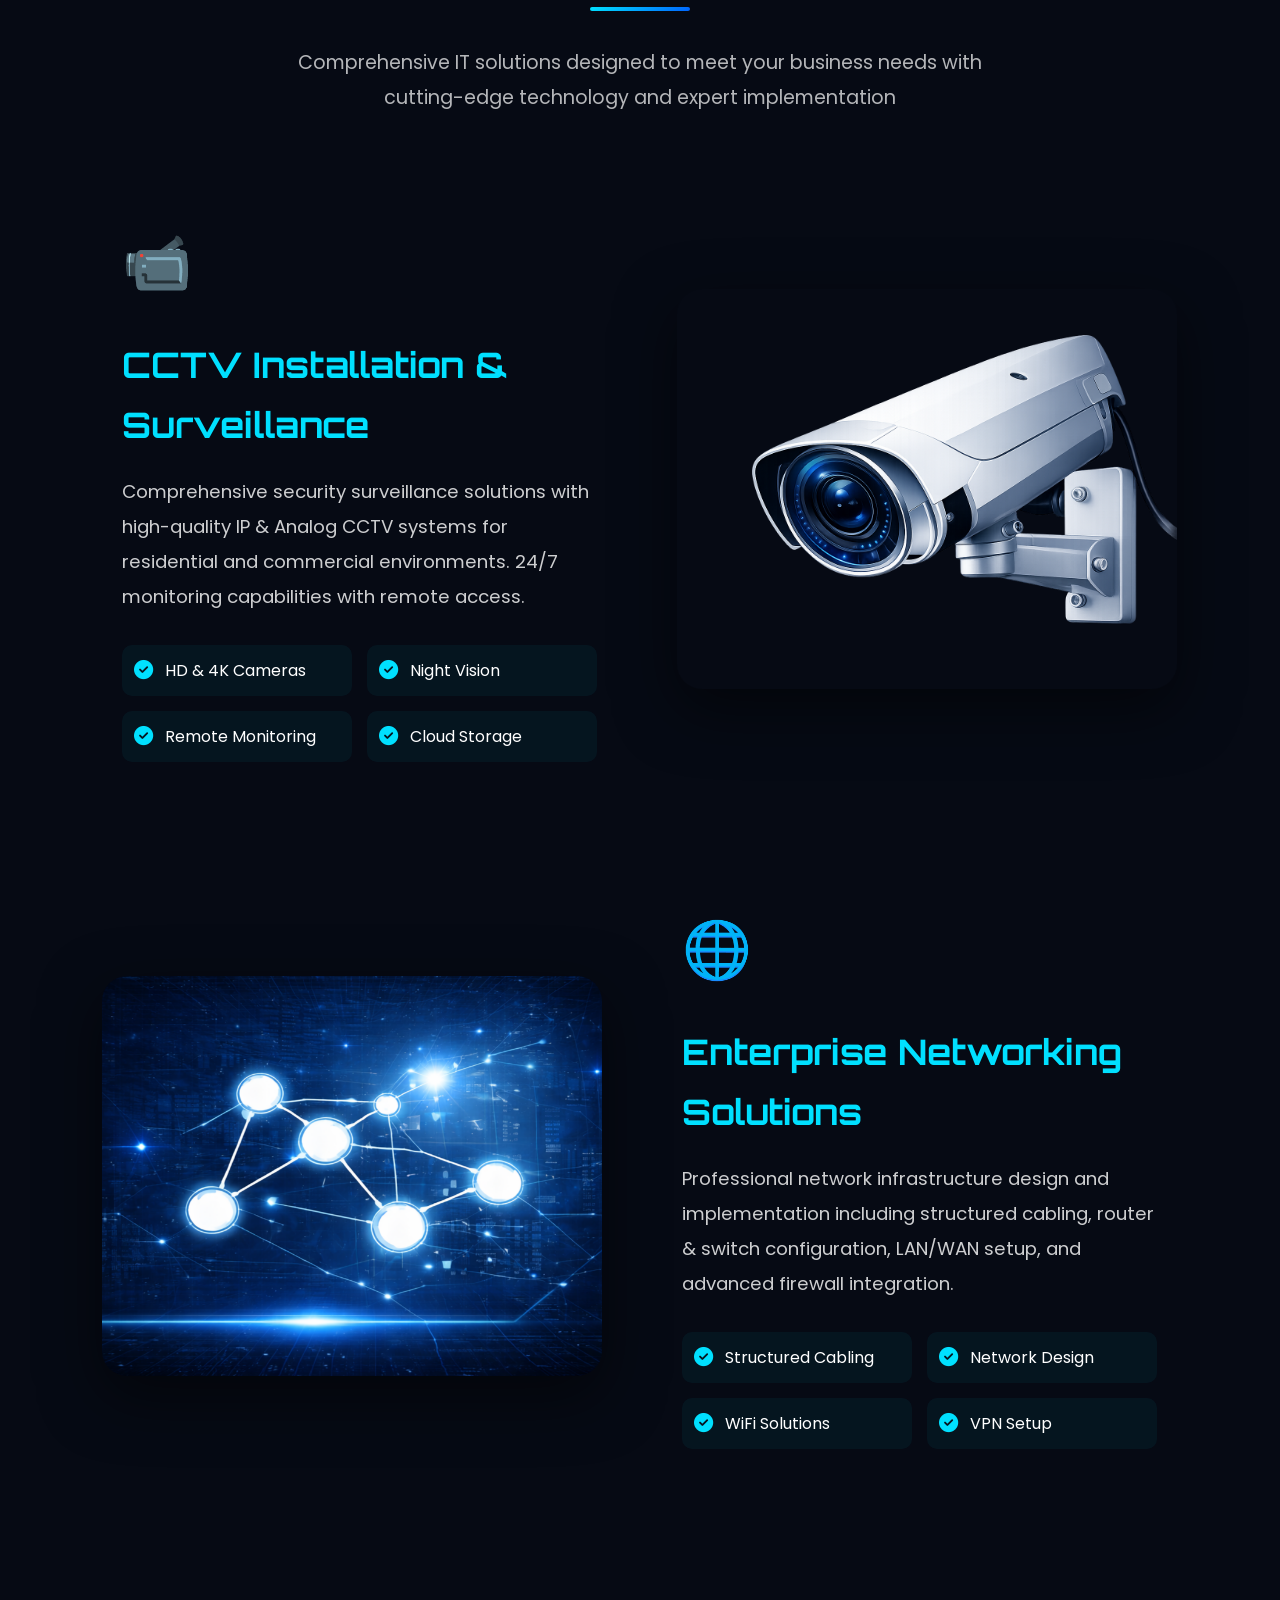
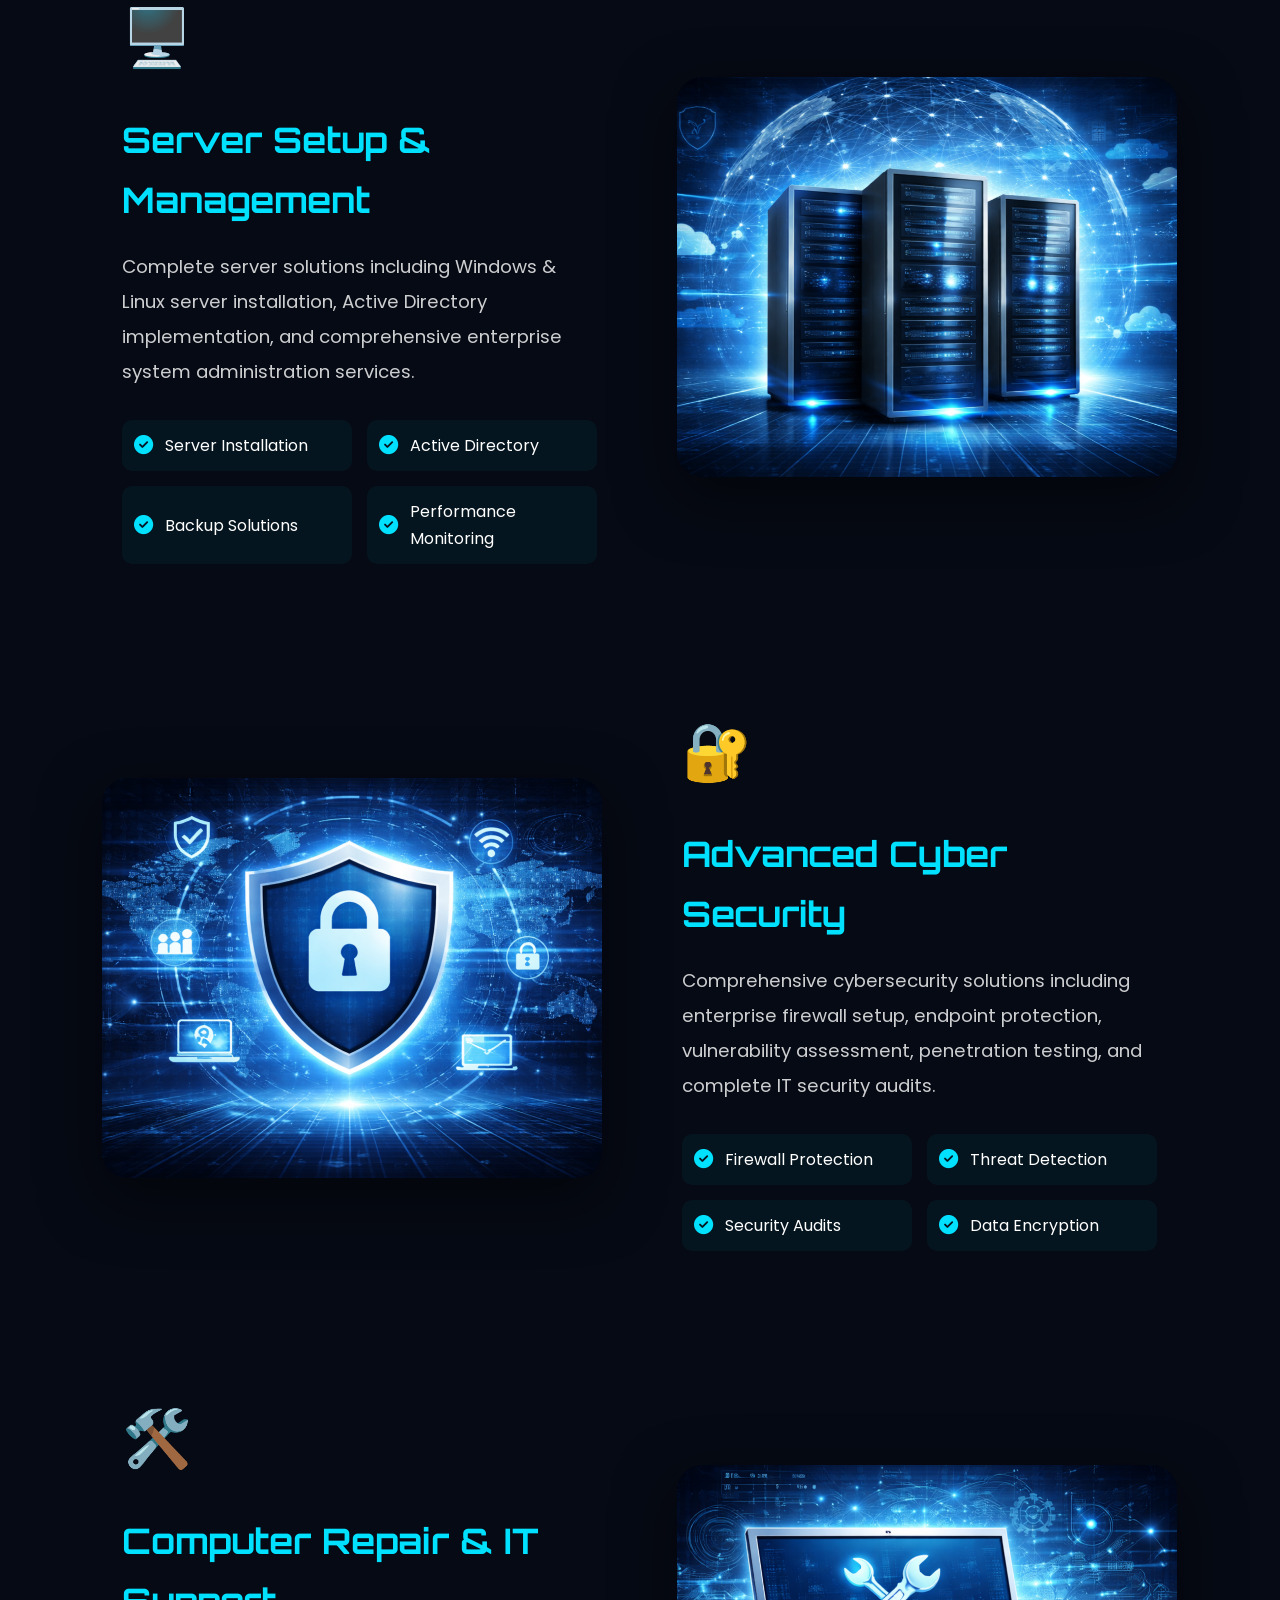
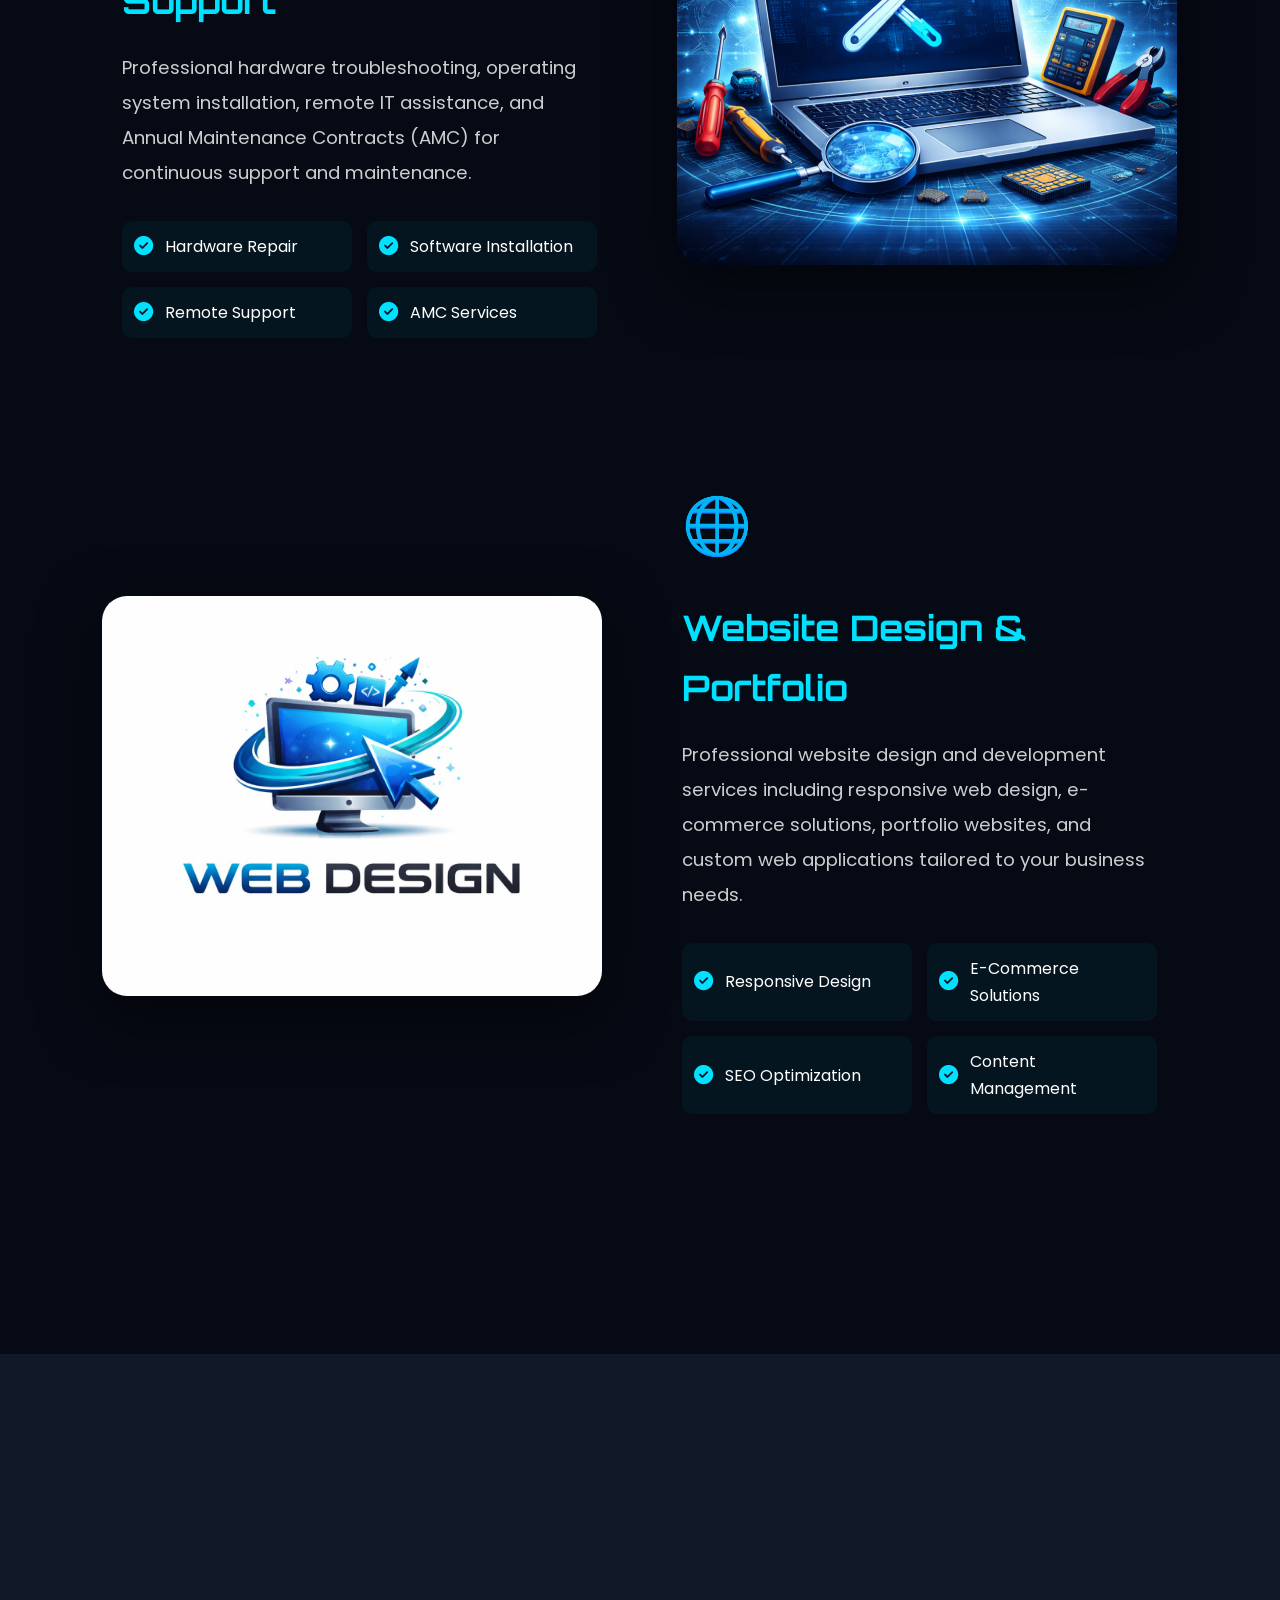
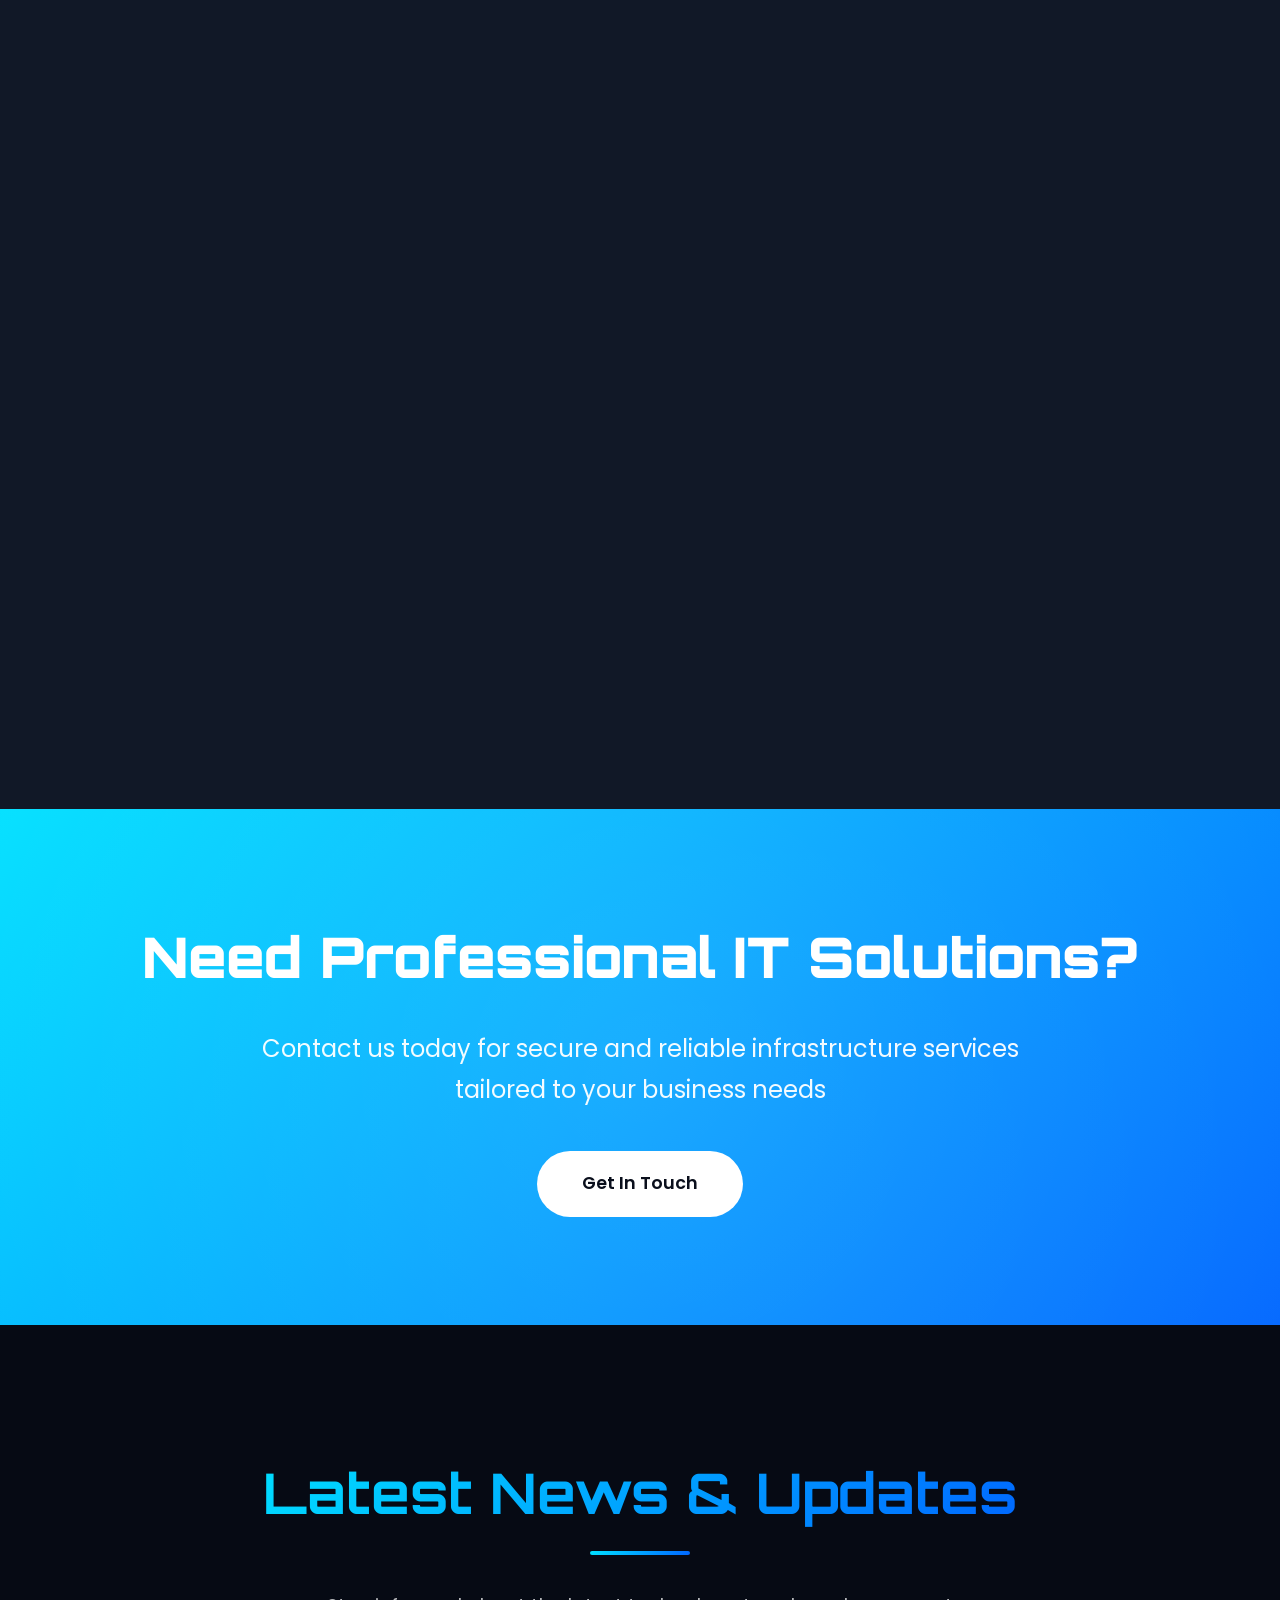
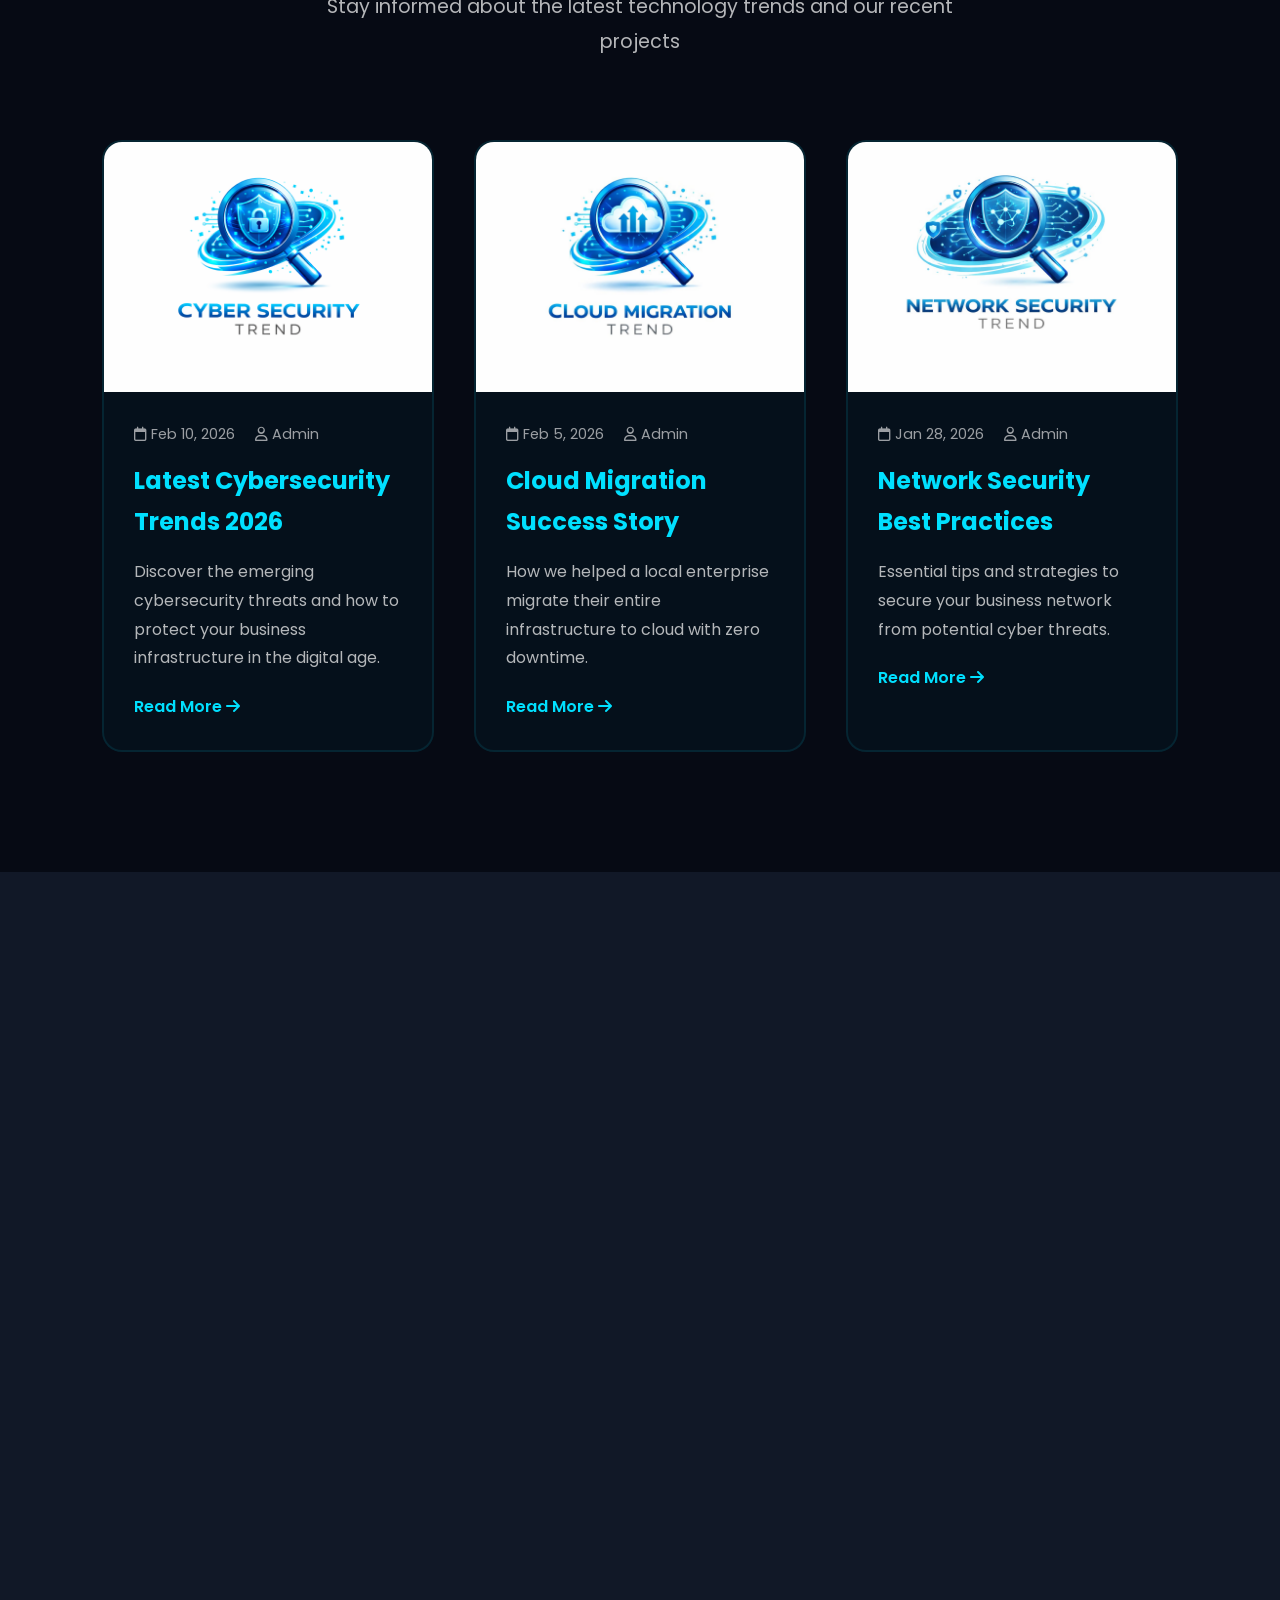
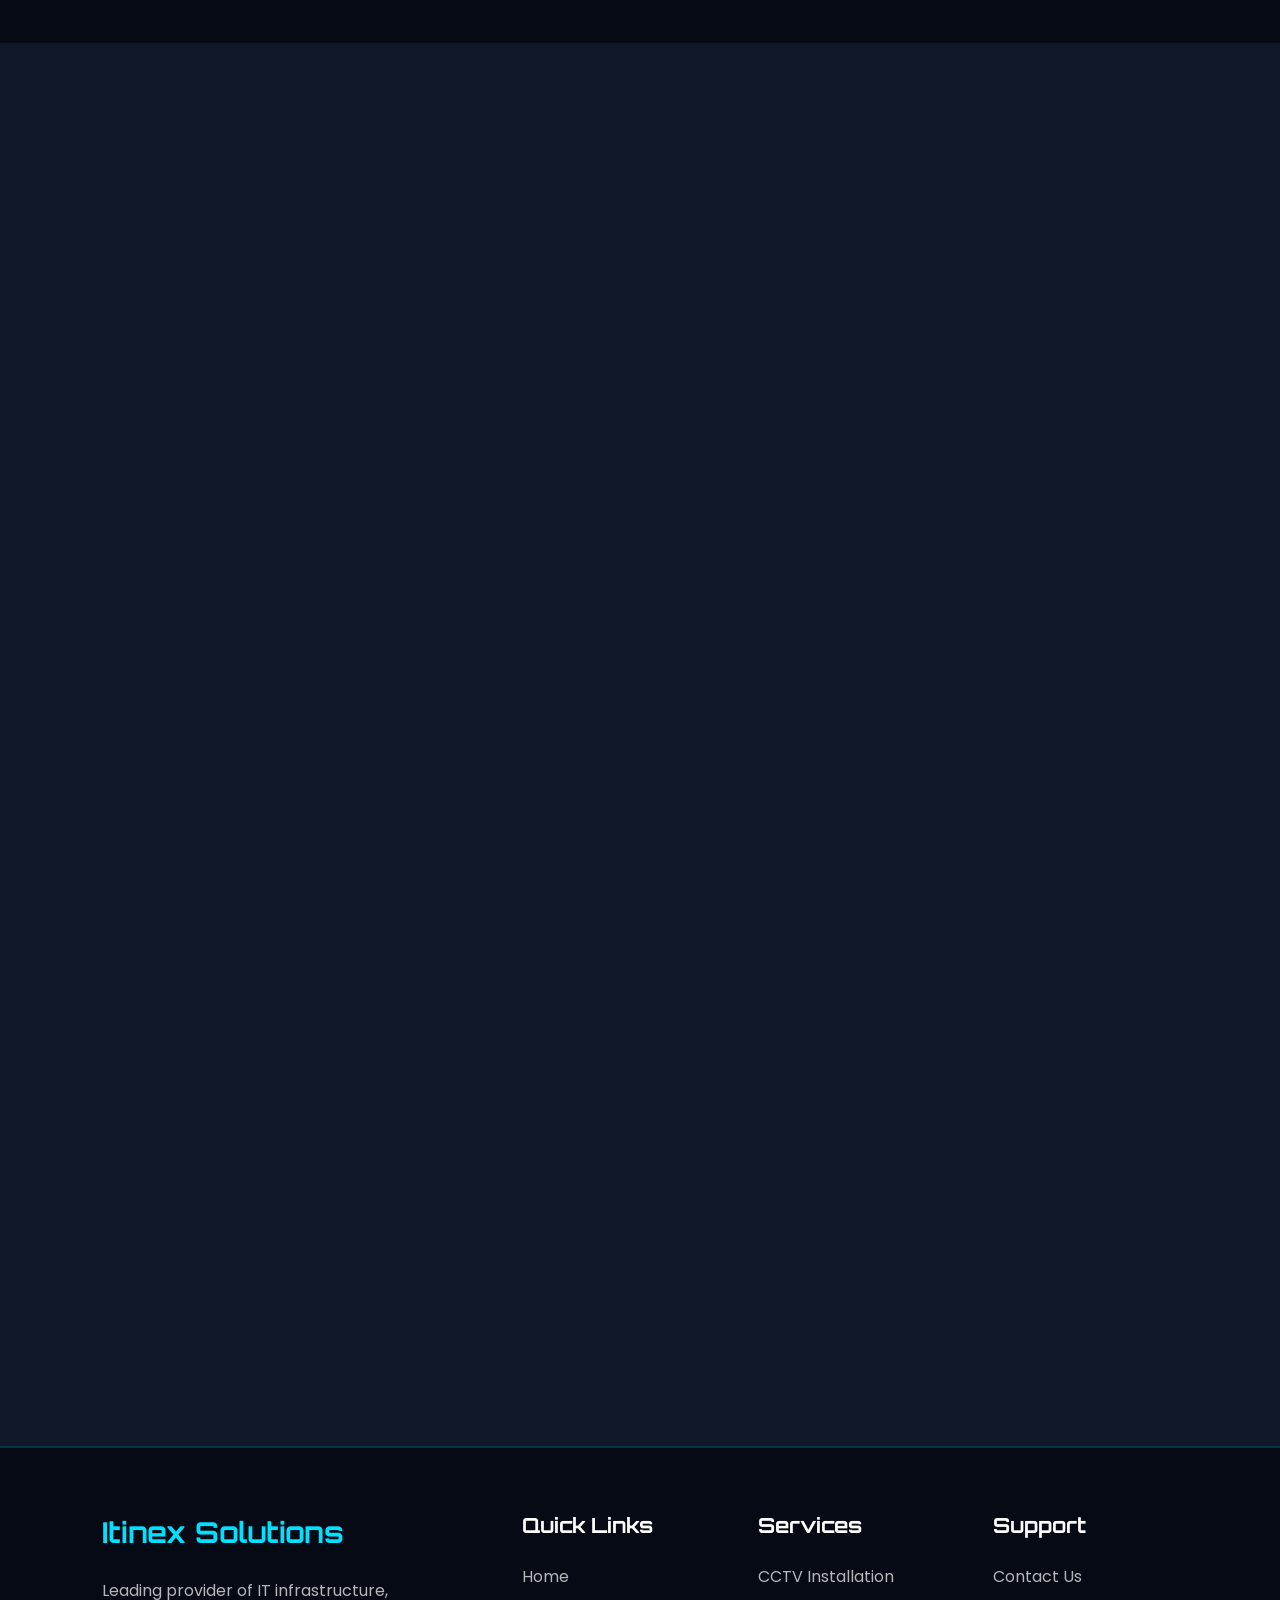
==== commit fa979109: "Rename itinex_90_final.html to index.html" ====
--- a/index.html
+++ b/index.html
@@ -3,13 +3,64 @@
 <head>
 <meta charset="UTF-8">
 <meta name="viewport" content="width=device-width, initial-scale=1.0">
-<title>Itinex Solutions | Advanced IT & Cyber Security Services</title>
-
-<!-- Google Fonts -->
-<link href="https://fonts.googleapis.com/css2?family=Orbitron:wght@400;700;900&family=Poppins:wght@300;400;500;600;700&display=swap" rel="stylesheet">
-<link rel="stylesheet" href="https://cdnjs.cloudflare.com/ajax/libs/font-awesome/6.4.0/css/all.min.css">
+<meta http-equiv="X-UA-Compatible" content="IE=edge">
+
+<!-- SEO Meta Tags -->
+<title>Itinex Solutions | Advanced IT & Cyber Security Services Jammu</title>
+<meta name="description" content="Itinex Solutions - Leading IT Infrastructure, Cyber Security, CCTV, Networking & Enterprise Solutions in Jammu. 24/7 Support. Call Now!">
+<meta name="keywords" content="IT Solutions Jammu, Cyber Security Jammu, CCTV Installation Jammu, Networking Jammu, Server Setup Jammu, IT Support Jammu, Website Design Jammu">
+<meta name="author" content="Itinex Solutions">
+<meta name="robots" content="index, follow">
+
+<!-- Open Graph -->
+<meta property="og:title" content="Itinex Solutions | IT & Cyber Security Services Jammu">
+<meta property="og:description" content="Complete IT Infrastructure, Cyber Security, Networking & Enterprise Solutions in Jammu">
+<meta property="og:image" content="logo.png">
+<meta property="og:type" content="website">
+
+<!-- Preconnect for speed -->
+<link rel="preconnect" href="https://fonts.googleapis.com">
+<link rel="preconnect" href="https://fonts.gstatic.com" crossorigin>
+<link rel="preconnect" href="https://cdnjs.cloudflare.com">
+
+<!-- Preload critical assets -->
+<link rel="preload" href="hero-bgg.jpg" as="image">
+<link rel="preload" href="logo.png" as="image">
+
+<!-- Google Fonts - Optimized weights only -->
+<link href="https://fonts.googleapis.com/css2?family=Orbitron:wght@700;900&family=Poppins:wght@400;500;600&display=swap" rel="stylesheet">
+
+<!-- Font Awesome - Async load (non-blocking) -->
+<link rel="stylesheet" href="https://cdnjs.cloudflare.com/ajax/libs/font-awesome/6.4.0/css/all.min.css" media="print" onload="this.media='all'">
+<noscript><link rel="stylesheet" href="https://cdnjs.cloudflare.com/ajax/libs/font-awesome/6.4.0/css/all.min.css"></noscript>
 
 <style>
+/* ================= PERFORMANCE OPTIMIZATIONS ================= */
+
+/* Hardware acceleration */
+.hero-title, .hero-content, .particle,
+.stat-card, .service-card, .why-card,
+.testimonial-card, .fade-in {
+  will-change: transform;
+  backface-visibility: hidden;
+}
+
+/* Lazy render off-screen content */
+.services-section, .why-section, .process-section,
+.testimonials-section, .owner-section,
+.message-section, .contact-section {
+  content-visibility: auto;
+  contain-intrinsic-size: 0 600px;
+}
+
+/* Reduce motion for low-power devices */
+@media (prefers-reduced-motion: reduce) {
+  *, *::before, *::after {
+    animation-duration: 0.01ms !important;
+    transition-duration: 0.01ms !important;
+  }
+}
+
 /* ================= MODERN RESET & VARIABLES ================= */
 
 :root {
@@ -50,31 +101,17 @@
 
 /* ================= CUSTOM SCROLLBAR ================= */
 
-::-webkit-scrollbar {
-  width: 12px;
-}
-
-::-webkit-scrollbar-track {
-  background: var(--darker);
-}
-
-::-webkit-scrollbar-thumb {
-  background: var(--gradient-1);
-  border-radius: 10px;
-}
-
-::-webkit-scrollbar-thumb:hover {
-  background: var(--primary);
-}
+::-webkit-scrollbar { width: 12px; }
+::-webkit-scrollbar-track { background: var(--darker); }
+::-webkit-scrollbar-thumb { background: var(--gradient-1); border-radius: 10px; }
+::-webkit-scrollbar-thumb:hover { background: var(--primary); }
 
 /* ================= LOADING ANIMATION ================= */
 
 .page-loader {
   position: fixed;
-  top: 0;
-  left: 0;
-  width: 100%;
-  height: 100%;
+  top: 0; left: 0;
+  width: 100%; height: 100%;
   background: var(--darker);
   display: flex;
   justify-content: center;
@@ -88,9 +125,7 @@
   visibility: hidden;
 }
 
-.loader-content {
-  text-align: center;
-}
+.loader-content { text-align: center; }
 
 .loader-logo {
   font-family: 'Orbitron', sans-serif;
@@ -103,8 +138,7 @@
 }
 
 .loader-spinner {
-  width: 60px;
-  height: 60px;
+  width: 60px; height: 60px;
   border: 4px solid rgba(0, 224, 255, 0.1);
   border-top: 4px solid var(--primary);
   border-radius: 50%;
@@ -112,22 +146,14 @@
   animation: spin 1s linear infinite;
 }
 
-@keyframes spin {
-  0% { transform: rotate(0deg); }
-  100% { transform: rotate(360deg); }
-}
-
-@keyframes pulse {
-  0%, 100% { transform: scale(1); opacity: 1; }
-  50% { transform: scale(1.05); opacity: 0.8; }
-}
+@keyframes spin { 0% { transform: rotate(0deg); } 100% { transform: rotate(360deg); } }
+@keyframes pulse { 0%, 100% { transform: scale(1); opacity: 1; } 50% { transform: scale(1.05); opacity: 0.8; } }
 
 /* ================= HEADER ================= */
 
 header {
   position: fixed;
-  top: 0;
-  width: 100%;
+  top: 0; width: 100%;
   background: rgba(17, 24, 39, 0.95);
   backdrop-filter: blur(15px);
   padding: 20px 8%;
@@ -191,22 +217,14 @@
 nav a::before {
   content: '';
   position: absolute;
-  bottom: -5px;
-  left: 0;
-  width: 0;
-  height: 2px;
+  bottom: -5px; left: 0;
+  width: 0; height: 2px;
   background: var(--gradient-1);
   transition: var(--transition);
 }
 
-nav a:hover::before {
-  width: 100%;
-}
-
-nav a:hover {
-  color: var(--primary);
-  transform: translateY(-2px);
-}
+nav a:hover::before { width: 100%; }
+nav a:hover { color: var(--primary); transform: translateY(-2px); }
 
 .menu-toggle {
   display: none;
@@ -216,23 +234,17 @@
 }
 
 .menu-toggle span {
-  width: 30px;
-  height: 3px;
+  width: 30px; height: 3px;
   background: var(--primary);
   margin: 4px 0;
   transition: var(--transition);
   border-radius: 3px;
 }
 
-/* ================= PAGE CONTENT CONTAINER ================= */
-
-.page-content {
-  display: none;
-}
-
-.page-content.active {
-  display: block;
-}
+/* ================= PAGE CONTENT ================= */
+
+.page-content { display: none; }
+.page-content.active { display: block; }
 
 /* ================= HERO SECTION ================= */
 
@@ -251,32 +263,23 @@
 .hero::before {
   content: '';
   position: absolute;
-  top: 0;
-  left: 0;
-  width: 100%;
-  height: 100%;
+  top: 0; left: 0;
+  width: 100%; height: 100%;
   background: rgba(0, 0, 0, 0.75);
   z-index: 0;
 }
 
-@keyframes float-bg {
-  0%, 100% { transform: translateY(0); }
-  50% { transform: translateY(-30px); }
-}
-
 .particles {
   position: absolute;
-  width: 100%;
-  height: 100%;
-  top: 0;
-  left: 0;
+  width: 100%; height: 100%;
+  top: 0; left: 0;
   pointer-events: none;
+  z-index: 1;
 }
 
 .particle {
   position: absolute;
-  width: 4px;
-  height: 4px;
+  width: 4px; height: 4px;
   background: var(--primary);
   border-radius: 50%;
   box-shadow: 0 0 10px var(--primary);
@@ -293,7 +296,7 @@
 
 .hero-content {
   position: relative;
-  z-index: 1;
+  z-index: 2;
   text-align: center;
   max-width: 1200px;
   animation: fadeInUp 1.2s ease-out;
@@ -311,15 +314,14 @@
   background: var(--gradient-1);
   -webkit-background-clip: text;
   -webkit-text-fill-color: transparent;
-  text-shadow: 0 0 80px rgba(0, 224, 255, 0.5);
   margin-bottom: 25px;
   line-height: 1.2;
   animation: glow 2s ease-in-out infinite;
 }
 
 @keyframes glow {
-  0%, 100% { filter: drop-shadow(0 0 20px rgba(0, 224, 255, 0.4)); }
-  50% { filter: drop-shadow(0 0 40px rgba(0, 224, 255, 0.8)); }
+  0%, 100% { filter: drop-shadow(0 0 15px rgba(0, 224, 255, 0.3)); }
+  50% { filter: drop-shadow(0 0 25px rgba(0, 224, 255, 0.6)); }
 }
 
 .hero-subtitle {
@@ -363,25 +365,16 @@
 .btn-primary::before {
   content: '';
   position: absolute;
-  top: 50%;
-  left: 50%;
-  width: 0;
-  height: 0;
+  top: 50%; left: 50%;
+  width: 0; height: 0;
   border-radius: 50%;
   background: rgba(255, 255, 255, 0.3);
   transform: translate(-50%, -50%);
   transition: width 0.6s, height 0.6s;
 }
 
-.btn-primary:hover::before {
-  width: 300px;
-  height: 300px;
-}
-
-.btn-primary:hover {
-  transform: translateY(-5px);
-  box-shadow: 0 15px 60px rgba(0, 224, 255, 0.6);
-}
+.btn-primary:hover::before { width: 300px; height: 300px; }
+.btn-primary:hover { transform: translateY(-5px); box-shadow: 0 15px 60px rgba(0, 224, 255, 0.6); }
 
 .btn-secondary {
   background: transparent;
@@ -398,11 +391,11 @@
 
 .scroll-indicator {
   position: absolute;
-  bottom: 40px;
-  left: 50%;
+  bottom: 40px; left: 50%;
   transform: translateX(-50%);
   animation: bounce 2s infinite;
   cursor: pointer;
+  z-index: 2;
 }
 
 @keyframes bounce {
@@ -410,27 +403,15 @@
   50% { transform: translateX(-50%) translateY(15px); }
 }
 
-.scroll-indicator i {
-  font-size: 2rem;
-  color: var(--primary);
-}
-
-/* ================= SECTION COMMON STYLES ================= */
-
-section {
-  padding: 120px 8%;
-  position: relative;
-}
+.scroll-indicator i { font-size: 2rem; color: var(--primary); }
+
+/* ================= SECTION COMMON ================= */
+
+section { padding: 120px 8%; position: relative; }
 
 .section-header {
   text-align: center;
   margin-bottom: 80px;
-  animation: fadeIn 1s ease-out;
-}
-
-@keyframes fadeIn {
-  from { opacity: 0; }
-  to { opacity: 1; }
 }
 
 .section-title {
@@ -448,11 +429,9 @@
 .section-title::after {
   content: '';
   position: absolute;
-  bottom: -15px;
-  left: 50%;
+  bottom: -15px; left: 50%;
   transform: translateX(-50%);
-  width: 100px;
-  height: 4px;
+  width: 100px; height: 4px;
   background: var(--gradient-1);
   border-radius: 2px;
 }
@@ -467,10 +446,7 @@
 
 /* ================= STATS SECTION ================= */
 
-.stats-section {
-  background: var(--card-bg);
-  padding: 80px 8%;
-}
+.stats-section { background: var(--card-bg); padding: 80px 8%; }
 
 .stats-grid {
   display: grid;
@@ -494,30 +470,16 @@
 .stat-card::before {
   content: '';
   position: absolute;
-  top: -50%;
-  left: -50%;
-  width: 200%;
-  height: 200%;
+  top: -50%; left: -50%;
+  width: 200%; height: 200%;
   background: radial-gradient(circle, rgba(0, 224, 255, 0.1) 0%, transparent 70%);
-  transform: rotate(0deg);
   transition: transform 0.6s;
 }
 
-.stat-card:hover::before {
-  transform: rotate(180deg);
-}
-
-.stat-card:hover {
-  transform: translateY(-10px);
-  border-color: var(--primary);
-  box-shadow: 0 15px 50px rgba(0, 224, 255, 0.3);
-}
-
-.stat-icon {
-  font-size: 3rem;
-  color: var(--primary);
-  margin-bottom: 20px;
-}
+.stat-card:hover::before { transform: rotate(180deg); }
+.stat-card:hover { transform: translateY(-10px); border-color: var(--primary); box-shadow: 0 15px 50px rgba(0, 224, 255, 0.3); }
+
+.stat-icon { font-size: 3rem; color: var(--primary); margin-bottom: 20px; }
 
 .stat-number {
   font-family: 'Orbitron', sans-serif;
@@ -527,18 +489,11 @@
   margin-bottom: 10px;
 }
 
-.stat-label {
-  font-size: 1.1rem;
-  color: rgba(255, 255, 255, 0.8);
-  font-weight: 500;
-}
+.stat-label { font-size: 1.1rem; color: rgba(255, 255, 255, 0.8); font-weight: 500; }
 
 /* ================= SERVICES SECTION ================= */
 
-.services-section {
-  background: var(--darker);
-  padding: 120px 8%;
-}
+.services-section { background: var(--darker); padding: 120px 8%; }
 
 .service-card {
   display: grid;
@@ -551,18 +506,9 @@
   transition: var(--transition);
 }
 
-.service-card.visible {
-  opacity: 1;
-  transform: translateY(0);
-}
-
-.service-card:nth-child(even) {
-  grid-template-columns: 1fr 500px;
-}
-
-.service-card:nth-child(even) .service-image {
-  order: 2;
-}
+.service-card.visible { opacity: 1; transform: translateY(0); }
+.service-card:nth-child(even) { grid-template-columns: 1fr 500px; }
+.service-card:nth-child(even) .service-image { order: 2; }
 
 .service-image {
   position: relative;
@@ -572,40 +518,27 @@
 }
 
 .service-image img {
-  width: 100%;
-  height: 400px;
+  width: 100%; height: 400px;
   object-fit: cover;
   transition: var(--transition);
 }
 
-.service-card:hover .service-image img {
-  transform: scale(1.1);
-}
+.service-card:hover .service-image img { transform: scale(1.1); }
 
 .service-image::after {
   content: '';
   position: absolute;
-  top: 0;
-  left: 0;
-  width: 100%;
-  height: 100%;
+  top: 0; left: 0;
+  width: 100%; height: 100%;
   background: linear-gradient(135deg, rgba(0, 224, 255, 0.3) 0%, rgba(0, 102, 255, 0.3) 100%);
   opacity: 0;
   transition: var(--transition);
 }
 
-.service-card:hover .service-image::after {
-  opacity: 1;
-}
-
-.service-content {
-  padding: 20px;
-}
-
-.service-icon {
-  font-size: 3.5rem;
-  margin-bottom: 25px;
-}
+.service-card:hover .service-image::after { opacity: 1; }
+
+.service-content { padding: 20px; }
+.service-icon { font-size: 3.5rem; margin-bottom: 25px; }
 
 .service-title {
   font-family: 'Orbitron', sans-serif;
@@ -639,32 +572,19 @@
   transition: var(--transition);
 }
 
-.feature-item:hover {
-  background: rgba(0, 224, 255, 0.1);
-  transform: translateX(5px);
-}
-
-.feature-item i {
-  color: var(--primary);
-  font-size: 1.2rem;
-}
+.feature-item:hover { background: rgba(0, 224, 255, 0.1); transform: translateX(5px); }
+.feature-item i { color: var(--primary); font-size: 1.2rem; }
 
 /* ================= WHY CHOOSE US ================= */
 
-.why-section {
-  background: var(--card-bg);
-  position: relative;
-  overflow: hidden;
-}
+.why-section { background: var(--card-bg); position: relative; overflow: hidden; }
 
 .why-section::before {
   content: '';
   position: absolute;
-  top: 50%;
-  left: 50%;
+  top: 50%; left: 50%;
   transform: translate(-50%, -50%);
-  width: 600px;
-  height: 600px;
+  width: 600px; height: 600px;
   background: url('logo.png') no-repeat center center;
   background-size: contain;
   opacity: 0.03;
@@ -694,55 +614,24 @@
 .why-card::before {
   content: '';
   position: absolute;
-  top: 0;
-  left: -100%;
-  width: 100%;
-  height: 100%;
+  top: 0; left: -100%;
+  width: 100%; height: 100%;
   background: linear-gradient(90deg, transparent, rgba(0, 224, 255, 0.1), transparent);
   transition: left 0.5s;
 }
 
-.why-card:hover::before {
-  left: 100%;
-}
-
-.why-card:hover {
-  transform: translateY(-10px);
-  border-color: var(--primary);
-  box-shadow: 0 20px 60px rgba(0, 224, 255, 0.2);
-}
-
-.why-icon {
-  font-size: 3.5rem;
-  color: var(--primary);
-  margin-bottom: 25px;
-  display: inline-block;
-  transition: var(--transition);
-}
-
-.why-card:hover .why-icon {
-  transform: scale(1.2) rotate(10deg);
-}
-
-.why-title {
-  font-family: 'Orbitron', sans-serif;
-  font-size: 1.8rem;
-  color: white;
-  margin-bottom: 15px;
-  font-weight: 600;
-}
-
-.why-description {
-  font-size: 1.05rem;
-  color: rgba(255, 255, 255, 0.7);
-  line-height: 1.8;
-}
+.why-card:hover::before { left: 100%; }
+.why-card:hover { transform: translateY(-10px); border-color: var(--primary); box-shadow: 0 20px 60px rgba(0, 224, 255, 0.2); }
+
+.why-icon { font-size: 3.5rem; color: var(--primary); margin-bottom: 25px; display: inline-block; transition: var(--transition); }
+.why-card:hover .why-icon { transform: scale(1.2) rotate(10deg); }
+
+.why-title { font-family: 'Orbitron', sans-serif; font-size: 1.8rem; color: white; margin-bottom: 15px; font-weight: 600; }
+.why-description { font-size: 1.05rem; color: rgba(255, 255, 255, 0.7); line-height: 1.8; }
 
 /* ================= PROCESS SECTION ================= */
 
-.process-section {
-  background: var(--darker);
-}
+.process-section { background: var(--darker); }
 
 .process-timeline {
   max-width: 1000px;
@@ -753,10 +642,8 @@
 .process-timeline::before {
   content: '';
   position: absolute;
-  left: 50%;
-  transform: translateX(-50%);
-  width: 4px;
-  height: 100%;
+  left: 50%; transform: translateX(-50%);
+  width: 4px; height: 100%;
   background: var(--gradient-1);
   border-radius: 2px;
 }
@@ -769,22 +656,14 @@
   position: relative;
 }
 
-.process-step:nth-child(even) .step-content {
-  order: 2;
-  text-align: left;
-}
-
-.process-step:nth-child(odd) .step-content {
-  text-align: right;
-}
+.process-step:nth-child(even) .step-content { order: 2; text-align: left; }
+.process-step:nth-child(odd) .step-content { text-align: right; }
 
 .step-number {
   position: absolute;
-  left: 50%;
-  top: 50%;
+  left: 50%; top: 50%;
   transform: translate(-50%, -50%);
-  width: 80px;
-  height: 80px;
+  width: 80px; height: 80px;
   background: var(--gradient-1);
   border-radius: 50%;
   display: flex;
@@ -806,31 +685,14 @@
   transition: var(--transition);
 }
 
-.step-content:hover {
-  transform: translateY(-10px);
-  border-color: var(--primary);
-  box-shadow: 0 20px 60px rgba(0, 224, 255, 0.2);
-}
-
-.step-title {
-  font-family: 'Orbitron', sans-serif;
-  font-size: 1.8rem;
-  color: var(--primary);
-  margin-bottom: 15px;
-  font-weight: 700;
-}
-
-.step-description {
-  font-size: 1.1rem;
-  color: rgba(255, 255, 255, 0.8);
-  line-height: 1.8;
-}
+.step-content:hover { transform: translateY(-10px); border-color: var(--primary); box-shadow: 0 20px 60px rgba(0, 224, 255, 0.2); }
+
+.step-title { font-family: 'Orbitron', sans-serif; font-size: 1.8rem; color: var(--primary); margin-bottom: 15px; font-weight: 700; }
+.step-description { font-size: 1.1rem; color: rgba(255, 255, 255, 0.8); line-height: 1.8; }
 
 /* ================= TESTIMONIALS ================= */
 
-.testimonials-section {
-  background: var(--card-bg);
-}
+.testimonials-section { background: var(--card-bg); }
 
 .testimonials-grid {
   display: grid;
@@ -847,37 +709,15 @@
   transition: var(--transition);
 }
 
-.testimonial-card:hover {
-  transform: translateY(-10px);
-  box-shadow: 0 20px 60px rgba(0, 224, 255, 0.2);
-}
-
-.quote-icon {
-  font-size: 3rem;
-  color: var(--primary);
-  opacity: 0.3;
-  position: absolute;
-  top: 20px;
-  right: 30px;
-}
-
-.testimonial-text {
-  font-size: 1.05rem;
-  line-height: 1.9;
-  color: rgba(255, 255, 255, 0.8);
-  margin-bottom: 25px;
-  font-style: italic;
-}
-
-.testimonial-author {
-  display: flex;
-  align-items: center;
-  gap: 15px;
-}
+.testimonial-card:hover { transform: translateY(-10px); box-shadow: 0 20px 60px rgba(0, 224, 255, 0.2); }
+
+.quote-icon { font-size: 3rem; color: var(--primary); opacity: 0.3; position: absolute; top: 20px; right: 30px; }
+.testimonial-text { font-size: 1.05rem; line-height: 1.9; color: rgba(255, 255, 255, 0.8); margin-bottom: 25px; font-style: italic; }
+
+.testimonial-author { display: flex; align-items: center; gap: 15px; }
 
 .author-avatar {
-  width: 60px;
-  height: 60px;
+  width: 60px; height: 60px;
   border-radius: 50%;
   background: var(--gradient-1);
   display: flex;
@@ -889,21 +729,9 @@
   color: white;
 }
 
-.author-info h4 {
-  font-size: 1.2rem;
-  color: white;
-  margin-bottom: 5px;
-}
-
-.author-info p {
-  font-size: 0.95rem;
-  color: rgba(255, 255, 255, 0.6);
-}
-
-.rating {
-  margin-top: 15px;
-  color: #fbbf24;
-}
+.author-info h4 { font-size: 1.2rem; color: white; margin-bottom: 5px; }
+.author-info p { font-size: 0.95rem; color: rgba(255, 255, 255, 0.6); }
+.rating { margin-top: 15px; color: #fbbf24; }
 
 /* ================= CTA SECTION ================= */
 
@@ -918,59 +746,25 @@
 .cta-section::before {
   content: '';
   position: absolute;
-  top: -50%;
-  left: -50%;
-  width: 200%;
-  height: 200%;
+  top: -50%; left: -50%;
+  width: 200%; height: 200%;
   background: radial-gradient(circle, rgba(255, 255, 255, 0.1) 0%, transparent 70%);
   animation: rotate 20s linear infinite;
 }
 
-@keyframes rotate {
-  0% { transform: rotate(0deg); }
-  100% { transform: rotate(360deg); }
-}
-
-.cta-content {
-  position: relative;
-  z-index: 1;
-}
-
-.cta-title {
-  font-family: 'Orbitron', sans-serif;
-  font-size: 3.5rem;
-  color: white;
-  margin-bottom: 25px;
-  font-weight: 900;
-}
-
-.cta-text {
-  font-size: 1.5rem;
-  color: rgba(255, 255, 255, 0.95);
-  margin-bottom: 40px;
-  max-width: 800px;
-  margin-left: auto;
-  margin-right: auto;
-}
-
-.cta-section .btn-secondary {
-  background: white;
-  color: var(--dark);
-  border: none;
-}
-
-.cta-section .btn-secondary:hover {
-  background: var(--dark);
-  color: white;
-}
+@keyframes rotate { 0% { transform: rotate(0deg); } 100% { transform: rotate(360deg); } }
+
+.cta-content { position: relative; z-index: 1; }
+
+.cta-title { font-family: 'Orbitron', sans-serif; font-size: 3.5rem; color: white; margin-bottom: 25px; font-weight: 900; }
+.cta-text { font-size: 1.5rem; color: rgba(255, 255, 255, 0.95); margin-bottom: 40px; max-width: 800px; margin-left: auto; margin-right: auto; }
+
+.cta-section .btn-secondary { background: white; color: var(--dark); border: none; }
+.cta-section .btn-secondary:hover { background: var(--dark); color: white; }
 
 /* ================= OWNER SECTION ================= */
 
-.owner-section {
-  background: var(--card-bg);
-  padding: 100px 8%;
-  text-align: center;
-}
+.owner-section { background: var(--card-bg); padding: 100px 8%; text-align: center; }
 
 .owner-card {
   max-width: 800px;
@@ -982,8 +776,7 @@
 }
 
 .owner-avatar {
-  width: 180px;
-  height: 180px;
+  width: 180px; height: 180px;
   border-radius: 50%;
   background: var(--gradient-1);
   margin: 0 auto 30px;
@@ -997,34 +790,13 @@
   box-shadow: 0 20px 60px rgba(0, 224, 255, 0.4);
 }
 
-.owner-name {
-  font-family: 'Orbitron', sans-serif;
-  font-size: 2.5rem;
-  color: var(--primary);
-  margin-bottom: 10px;
-  font-weight: 700;
-}
-
-.owner-title {
-  font-size: 1.3rem;
-  color: rgba(255, 255, 255, 0.8);
-  margin-bottom: 30px;
-}
-
-.owner-description {
-  font-size: 1.1rem;
-  color: rgba(255, 255, 255, 0.7);
-  line-height: 1.9;
-  max-width: 600px;
-  margin: 0 auto;
-}
+.owner-name { font-family: 'Orbitron', sans-serif; font-size: 2.5rem; color: var(--primary); margin-bottom: 10px; font-weight: 700; }
+.owner-title { font-size: 1.3rem; color: rgba(255, 255, 255, 0.8); margin-bottom: 30px; }
+.owner-description { font-size: 1.1rem; color: rgba(255, 255, 255, 0.7); line-height: 1.9; max-width: 600px; margin: 0 auto; }
 
 /* ================= MESSAGE SECTION ================= */
 
-.message-section {
-  background: var(--darker);
-  padding: 120px 8%;
-}
+.message-section { background: var(--darker); padding: 120px 8%; }
 
 .message-container {
   max-width: 700px;
@@ -1035,23 +807,10 @@
   border: 2px solid rgba(0, 224, 255, 0.2);
 }
 
-.message-form {
-  display: flex;
-  flex-direction: column;
-  gap: 25px;
-}
-
-.form-group {
-  display: flex;
-  flex-direction: column;
-  gap: 10px;
-}
-
-.form-group label {
-  font-size: 1.05rem;
-  color: white;
-  font-weight: 500;
-}
+.message-form { display: flex; flex-direction: column; gap: 25px; }
+
+.form-group { display: flex; flex-direction: column; gap: 10px; }
+.form-group label { font-size: 1.05rem; color: white; font-weight: 500; }
 
 .form-group input,
 .form-group textarea {
@@ -1073,22 +832,12 @@
   box-shadow: 0 0 20px rgba(0, 224, 255, 0.2);
 }
 
-.form-group textarea {
-  resize: vertical;
-  min-height: 160px;
-}
-
-.submit-btn {
-  width: 100%;
-  margin-top: 10px;
-}
+.form-group textarea { resize: vertical; min-height: 160px; }
+.submit-btn { width: 100%; margin-top: 10px; }
 
 /* ================= CONTACT INFO SECTION ================= */
 
-.contact-section {
-  background: var(--card-bg);
-  padding: 120px 8%;
-}
+.contact-section { background: var(--card-bg); padding: 120px 8%; }
 
 .contact-container {
   display: grid;
@@ -1098,30 +847,12 @@
   margin: 0 auto;
 }
 
-.contact-info {
-  padding: 40px 0;
-}
-
-.contact-info-title {
-  font-family: 'Orbitron', sans-serif;
-  font-size: 2.5rem;
-  color: var(--primary);
-  margin-bottom: 30px;
-  font-weight: 700;
-}
-
-.contact-info-text {
-  font-size: 1.15rem;
-  color: rgba(255, 255, 255, 0.7);
-  line-height: 1.9;
-  margin-bottom: 50px;
-}
-
-.contact-details {
-  display: flex;
-  flex-direction: column;
-  gap: 30px;
-}
+.contact-info { padding: 40px 0; }
+
+.contact-info-title { font-family: 'Orbitron', sans-serif; font-size: 2.5rem; color: var(--primary); margin-bottom: 30px; font-weight: 700; }
+.contact-info-text { font-size: 1.15rem; color: rgba(255, 255, 255, 0.7); line-height: 1.9; margin-bottom: 50px; }
+
+.contact-details { display: flex; flex-direction: column; gap: 30px; }
 
 .contact-item {
   display: flex;
@@ -1134,15 +865,10 @@
   transition: var(--transition);
 }
 
-.contact-item:hover {
-  transform: translateX(10px);
-  border-color: var(--primary);
-  background: rgba(0, 224, 255, 0.1);
-}
+.contact-item:hover { transform: translateX(10px); border-color: var(--primary); background: rgba(0, 224, 255, 0.1); }
 
 .contact-item-icon {
-  width: 60px;
-  height: 60px;
+  width: 60px; height: 60px;
   background: var(--gradient-1);
   border-radius: 50%;
   display: flex;
@@ -1153,16 +879,8 @@
   flex-shrink: 0;
 }
 
-.contact-item-text h4 {
-  font-size: 1.2rem;
-  color: white;
-  margin-bottom: 5px;
-}
-
-.contact-item-text p {
-  font-size: 1.05rem;
-  color: rgba(255, 255, 255, 0.7);
-}
+.contact-item-text h4 { font-size: 1.2rem; color: white; margin-bottom: 5px; }
+.contact-item-text p { font-size: 1.05rem; color: rgba(255, 255, 255, 0.7); }
 
 .contact-map {
   background: rgba(0, 224, 255, 0.03);
@@ -1174,24 +892,12 @@
   justify-content: center;
 }
 
-.map-placeholder {
-  text-align: center;
-  color: rgba(255, 255, 255, 0.5);
-}
-
-.map-placeholder i {
-  font-size: 5rem;
-  color: var(--primary);
-  margin-bottom: 20px;
-}
+.map-placeholder { text-align: center; color: rgba(255, 255, 255, 0.5); }
+.map-placeholder i { font-size: 5rem; color: var(--primary); margin-bottom: 20px; }
 
 /* ================= CONTENT PAGE STYLES ================= */
 
-.content-page {
-  background: var(--darker);
-  padding: 150px 8% 100px;
-  min-height: 100vh;
-}
+.content-page { background: var(--darker); padding: 150px 8% 100px; min-height: 100vh; }
 
 .content-container {
   max-width: 1000px;
@@ -1202,54 +908,14 @@
   border: 2px solid rgba(0, 224, 255, 0.2);
 }
 
-.content-page h1 {
-  font-family: 'Orbitron', sans-serif;
-  font-size: 3rem;
-  color: var(--primary);
-  margin-bottom: 20px;
-}
-
-.last-updated {
-  color: rgba(255, 255, 255, 0.5);
-  font-size: 0.95rem;
-  margin-bottom: 40px;
-}
-
-.content-page h2 {
-  font-family: 'Orbitron', sans-serif;
-  font-size: 2rem;
-  color: var(--primary);
-  margin: 40px 0 20px;
-}
-
-.content-page h3 {
-  font-size: 1.5rem;
-  color: white;
-  margin: 30px 0 15px;
-}
-
-.content-page p {
-  font-size: 1.05rem;
-  line-height: 1.9;
-  color: rgba(255, 255, 255, 0.8);
-  margin-bottom: 20px;
-}
-
-.content-page ul, .content-page ol {
-  margin-left: 30px;
-  margin-bottom: 20px;
-}
-
-.content-page li {
-  font-size: 1.05rem;
-  line-height: 1.9;
-  color: rgba(255, 255, 255, 0.8);
-  margin-bottom: 10px;
-}
-
-.content-page strong {
-  color: var(--primary);
-}
+.content-page h1 { font-family: 'Orbitron', sans-serif; font-size: 3rem; color: var(--primary); margin-bottom: 20px; }
+.last-updated { color: rgba(255, 255, 255, 0.5); font-size: 0.95rem; margin-bottom: 40px; }
+.content-page h2 { font-family: 'Orbitron', sans-serif; font-size: 2rem; color: var(--primary); margin: 40px 0 20px; }
+.content-page h3 { font-size: 1.5rem; color: white; margin: 30px 0 15px; }
+.content-page p { font-size: 1.05rem; line-height: 1.9; color: rgba(255, 255, 255, 0.8); margin-bottom: 20px; }
+.content-page ul, .content-page ol { margin-left: 30px; margin-bottom: 20px; }
+.content-page li { font-size: 1.05rem; line-height: 1.9; color: rgba(255, 255, 255, 0.8); margin-bottom: 10px; }
+.content-page strong { color: var(--primary); }
 
 .faq-item {
   background: rgba(0, 224, 255, 0.05);
@@ -1260,35 +926,16 @@
   transition: var(--transition);
 }
 
-.faq-item:hover {
-  background: rgba(0, 224, 255, 0.1);
-  transform: translateX(10px);
-}
-
-.faq-question {
-  font-family: 'Orbitron', sans-serif;
-  font-size: 1.3rem;
-  color: var(--primary);
-  margin-bottom: 15px;
-  display: flex;
-  align-items: center;
-  gap: 10px;
-}
-
-.faq-answer {
-  font-size: 1.05rem;
-  line-height: 1.8;
-  color: rgba(255, 255, 255, 0.8);
-}
+.faq-item:hover { background: rgba(0, 224, 255, 0.1); transform: translateX(10px); }
+.faq-question { font-family: 'Orbitron', sans-serif; font-size: 1.3rem; color: var(--primary); margin-bottom: 15px; display: flex; align-items: center; gap: 10px; }
+.faq-answer { font-size: 1.05rem; line-height: 1.8; color: rgba(255, 255, 255, 0.8); }
 
 /* ================= WHATSAPP BUTTON ================= */
 
 .whatsapp-float {
   position: fixed;
-  bottom: 30px;
-  right: 30px;
-  width: 70px;
-  height: 70px;
+  bottom: 30px; right: 30px;
+  width: 70px; height: 70px;
   background: #25D366;
   border-radius: 50%;
   display: flex;
@@ -1308,10 +955,7 @@
   50% { transform: scale(1.1); }
 }
 
-.whatsapp-float:hover {
-  transform: scale(1.15);
-  box-shadow: 0 15px 60px rgba(37, 211, 102, 0.7);
-}
+.whatsapp-float:hover { transform: scale(1.15); box-shadow: 0 15px 60px rgba(37, 211, 102, 0.7); }
 
 /* ================= FOOTER ================= */
 
@@ -1328,27 +972,13 @@
   margin-bottom: 50px;
 }
 
-.footer-about h3 {
-  font-family: 'Orbitron', sans-serif;
-  font-size: 1.8rem;
-  color: var(--primary);
-  margin-bottom: 20px;
-}
-
-.footer-about p {
-  color: rgba(255, 255, 255, 0.7);
-  line-height: 1.8;
-  margin-bottom: 25px;
-}
-
-.footer-social {
-  display: flex;
-  gap: 15px;
-}
+.footer-about h3 { font-family: 'Orbitron', sans-serif; font-size: 1.8rem; color: var(--primary); margin-bottom: 20px; }
+.footer-about p { color: rgba(255, 255, 255, 0.7); line-height: 1.8; margin-bottom: 25px; }
+
+.footer-social { display: flex; gap: 15px; }
 
 .footer-social a {
-  width: 45px;
-  height: 45px;
+  width: 45px; height: 45px;
   background: rgba(0, 224, 255, 0.1);
   border-radius: 50%;
   display: flex;
@@ -1359,26 +989,11 @@
   font-size: 1.2rem;
 }
 
-.footer-social a:hover {
-  background: var(--primary);
-  color: white;
-  transform: translateY(-5px);
-}
-
-.footer-links h4 {
-  font-family: 'Orbitron', sans-serif;
-  font-size: 1.3rem;
-  color: white;
-  margin-bottom: 20px;
-}
-
-.footer-links ul {
-  list-style: none;
-}
-
-.footer-links ul li {
-  margin-bottom: 12px;
-}
+.footer-social a:hover { background: var(--primary); color: white; transform: translateY(-5px); }
+
+.footer-links h4 { font-family: 'Orbitron', sans-serif; font-size: 1.3rem; color: white; margin-bottom: 20px; }
+.footer-links ul { list-style: none; }
+.footer-links ul li { margin-bottom: 12px; }
 
 .footer-links ul li a {
   color: rgba(255, 255, 255, 0.7);
@@ -1387,10 +1002,7 @@
   cursor: pointer;
 }
 
-.footer-links ul li a:hover {
-  color: var(--primary);
-  padding-left: 5px;
-}
+.footer-links ul li a:hover { color: var(--primary); padding-left: 5px; }
 
 .footer-bottom {
   padding-top: 30px;
@@ -1404,10 +1016,8 @@
 
 .scroll-top {
   position: fixed;
-  bottom: 120px;
-  right: 30px;
-  width: 50px;
-  height: 50px;
+  bottom: 120px; right: 30px;
+  width: 50px; height: 50px;
   background: var(--gradient-1);
   border-radius: 50%;
   display: flex;
@@ -1421,15 +1031,8 @@
   z-index: 9998;
 }
 
-.scroll-top.visible {
-  opacity: 1;
-  visibility: visible;
-}
-
-.scroll-top:hover {
-  transform: translateY(-5px);
-  box-shadow: 0 10px 40px rgba(0, 224, 255, 0.5);
-}
+.scroll-top.visible { opacity: 1; visibility: visible; }
+.scroll-top:hover { transform: translateY(-5px); box-shadow: 0 10px 40px rgba(0, 224, 255, 0.5); }
 
 /* ================= ANIMATIONS ================= */
 
@@ -1439,178 +1042,66 @@
   transition: opacity 0.8s ease-out, transform 0.8s ease-out;
 }
 
-.fade-in.visible {
-  opacity: 1;
-  transform: translateY(0);
-}
-
-/* ================= RESPONSIVE DESIGN ================= */
+.fade-in.visible { opacity: 1; transform: translateY(0); }
+
+/* ================= RESPONSIVE ================= */
 
 @media (max-width: 1200px) {
-  .service-card,
-  .service-card:nth-child(even) {
-    grid-template-columns: 1fr;
-  }
-  
-  .service-card:nth-child(even) .service-image {
-    order: 0;
-  }
-  
-  .service-image {
-    max-width: 600px;
-    margin: 0 auto;
-  }
-  
-  .contact-container {
-    grid-template-columns: 1fr;
-  }
+  .service-card, .service-card:nth-child(even) { grid-template-columns: 1fr; }
+  .service-card:nth-child(even) .service-image { order: 0; }
+  .service-image { max-width: 600px; margin: 0 auto; }
+  .contact-container { grid-template-columns: 1fr; }
 }
 
 @media (max-width: 992px) {
-  .hero-title {
-    font-size: 3.5rem;
-  }
-  
-  .stats-grid {
-    grid-template-columns: repeat(2, 1fr);
-  }
-  
-  .why-grid {
-    grid-template-columns: 1fr;
-  }
-  
-  .testimonials-grid {
-    grid-template-columns: 1fr;
-  }
-  
-  .footer-content {
-    grid-template-columns: repeat(2, 1fr);
-  }
-  
-  .process-step {
-    grid-template-columns: 1fr;
-  }
-  
-  .process-timeline::before {
-    left: 40px;
-  }
-  
-  .step-number {
-    left: 40px;
-  }
-  
+  .hero-title { font-size: 3.5rem; }
+  .stats-grid { grid-template-columns: repeat(2, 1fr); }
+  .why-grid { grid-template-columns: 1fr; }
+  .testimonials-grid { grid-template-columns: 1fr; }
+  .footer-content { grid-template-columns: repeat(2, 1fr); }
+  .process-step { grid-template-columns: 1fr; }
+  .process-timeline::before { left: 40px; }
+  .step-number { left: 40px; }
   .process-step:nth-child(even) .step-content,
-  .process-step:nth-child(odd) .step-content {
-    order: 0;
-    text-align: left;
-    margin-left: 100px;
-  }
+  .process-step:nth-child(odd) .step-content { order: 0; text-align: left; margin-left: 100px; }
 }
 
 @media (max-width: 768px) {
-  header {
-    padding: 15px 5%;
-  }
-  
+  header { padding: 15px 5%; }
   nav {
     position: fixed;
-    top: 0;
-    right: -100%;
-    width: 70%;
-    height: 100vh;
+    top: 0; right: -100%;
+    width: 70%; height: 100vh;
     background: var(--card-bg);
     flex-direction: column;
     padding: 100px 30px;
     transition: var(--transition);
     box-shadow: -5px 0 30px rgba(0, 0, 0, 0.5);
   }
-  
-  nav.active {
-    right: 0;
-  }
-  
-  .menu-toggle {
-    display: flex;
-  }
-  
-  .menu-toggle.active span:nth-child(1) {
-    transform: rotate(45deg) translate(8px, 8px);
-  }
-  
-  .menu-toggle.active span:nth-child(2) {
-    opacity: 0;
-  }
-  
-  .menu-toggle.active span:nth-child(3) {
-    transform: rotate(-45deg) translate(8px, -8px);
-  }
-  
-  .hero {
-    padding: 100px 5% 60px;
-  }
-  
-  .hero-title {
-    font-size: 2.5rem;
-  }
-  
-  .hero-subtitle {
-    font-size: 1.2rem;
-  }
-  
-  section {
-    padding: 80px 5%;
-  }
-  
-  .section-title {
-    font-size: 2.5rem;
-  }
-  
-  .stats-grid {
-    grid-template-columns: 1fr;
-  }
-  
-  .service-features {
-    grid-template-columns: 1fr;
-  }
-  
-  .footer-content {
-    grid-template-columns: 1fr;
-  }
-  
-  .content-container {
-    padding: 40px 25px;
-  }
-  
-  .content-page h1 {
-    font-size: 2.2rem;
-  }
-  
-  .message-container {
-    padding: 40px 25px;
-  }
+  nav.active { right: 0; }
+  .menu-toggle { display: flex; }
+  .menu-toggle.active span:nth-child(1) { transform: rotate(45deg) translate(8px, 8px); }
+  .menu-toggle.active span:nth-child(2) { opacity: 0; }
+  .menu-toggle.active span:nth-child(3) { transform: rotate(-45deg) translate(8px, -8px); }
+  .hero { padding: 100px 5% 60px; }
+  .hero-title { font-size: 2.5rem; }
+  .hero-subtitle { font-size: 1.2rem; }
+  section { padding: 80px 5%; }
+  .section-title { font-size: 2.5rem; }
+  .stats-grid { grid-template-columns: 1fr; }
+  .service-features { grid-template-columns: 1fr; }
+  .footer-content { grid-template-columns: 1fr; }
+  .content-container { padding: 40px 25px; }
+  .content-page h1 { font-size: 2.2rem; }
+  .message-container { padding: 40px 25px; }
 }
 
 @media (max-width: 480px) {
-  .hero-title {
-    font-size: 2rem;
-  }
-  
-  .hero-buttons {
-    flex-direction: column;
-    width: 100%;
-  }
-  
-  .btn {
-    width: 100%;
-  }
-  
-  .section-title {
-    font-size: 2rem;
-  }
-  
-  .cta-title {
-    font-size: 2rem;
-  }
+  .hero-title { font-size: 2rem; }
+  .hero-buttons { flex-direction: column; width: 100%; }
+  .btn { width: 100%; }
+  .section-title { font-size: 2rem; }
+  .cta-title { font-size: 2rem; }
 }
 
 </style>
@@ -1629,7 +1120,7 @@
 <!-- Header -->
 <header>
   <div class="logo-container" onclick="showPage('home')">
-    <img src="logo.png" alt="Itinex Solutions Logo">
+    <img src="logo.png" alt="Itinex Solutions Logo" width="55" height="55">
     <span class="logo-text">ITINEX</span>
   </div>
   <nav>
@@ -1654,9 +1145,8 @@
 <section class="hero" id="home" style="background: url('hero-bgg.jpg') no-repeat center center; background-size: cover;">
   <div class="particles" id="particles"></div>
   
-  <!-- Large background watermark -->
   <div style="position: absolute; top: 50%; left: 50%; transform: translate(-50%, -50%); z-index: 0; opacity: 0.05; pointer-events: none; width: 100%; text-align: center;">
-    <img src="logo.png" style="max-width: 800px; width: 80%; opacity: 0.08;" alt="">
+    <img src="logo.png" style="max-width: 800px; width: 80%; opacity: 0.08;" alt="" loading="lazy">
   </div>
   
   <div class="hero-content">
@@ -1707,7 +1197,7 @@
   
   <div class="service-card fade-in">
     <div class="service-image">
-      <img src="cctv.png" alt="CCTV Installation">
+      <img src="cctv.png" alt="CCTV Installation" loading="lazy" width="500" height="400">
     </div>
     <div class="service-content">
       <div class="service-icon">📹</div>
@@ -1724,7 +1214,7 @@
 
   <div class="service-card fade-in">
     <div class="service-image">
-      <img src="networking.jpg" alt="Enterprise Networking">
+      <img src="networking.jpg" alt="Enterprise Networking" loading="lazy" width="500" height="400">
     </div>
     <div class="service-content">
       <div class="service-icon">🌐</div>
@@ -1741,7 +1231,7 @@
 
   <div class="service-card fade-in">
     <div class="service-image">
-      <img src="server.jpg" alt="Server Setup">
+      <img src="server.jpg" alt="Server Setup" loading="lazy" width="500" height="400">
     </div>
     <div class="service-content">
       <div class="service-icon">🖥️</div>
@@ -1758,7 +1248,7 @@
 
   <div class="service-card fade-in">
     <div class="service-image">
-      <img src="cyber.jpg" alt="Cyber Security">
+      <img src="cyber.jpg" alt="Cyber Security" loading="lazy" width="500" height="400">
     </div>
     <div class="service-content">
       <div class="service-icon">🔐</div>
@@ -1775,7 +1265,7 @@
 
   <div class="service-card fade-in">
     <div class="service-image">
-      <img src="repair.jpg" alt="IT Support">
+      <img src="repair.jpg" alt="IT Support" loading="lazy" width="500" height="400">
     </div>
     <div class="service-content">
       <div class="service-icon">🛠️</div>
@@ -1792,7 +1282,7 @@
 
   <div class="service-card fade-in">
     <div class="service-image">
-      <img src="website.jpg" alt="Website Design & Portfolio">
+      <img src="website.jpg" alt="Website Design & Portfolio" loading="lazy" width="500" height="400">
     </div>
     <div class="service-content">
       <div class="service-icon">🌐</div>
@@ -1814,26 +1304,22 @@
     <h2 class="section-title">Why Choose Itinex Solutions?</h2>
     <p class="section-subtitle">We combine technical expertise with exceptional service to deliver solutions that truly transform your business</p>
   </div>
-  
   <div class="why-grid">
     <div class="why-card fade-in">
       <div class="why-icon"><i class="fas fa-certificate"></i></div>
       <h3 class="why-title">Certified Specialists</h3>
       <p class="why-description">Our team consists of certified IT infrastructure specialists with years of experience in enterprise solutions and industry best practices.</p>
     </div>
-    
     <div class="why-card fade-in">
       <div class="why-icon"><i class="fas fa-rocket"></i></div>
       <h3 class="why-title">Fast Deployment</h3>
       <p class="why-description">Quick and efficient project deployment with minimal downtime, ensuring your business operations continue smoothly throughout implementation.</p>
     </div>
-    
     <div class="why-card fade-in">
       <div class="why-icon"><i class="fas fa-hand-holding-usd"></i></div>
       <h3 class="why-title">Affordable Solutions</h3>
       <p class="why-description">Enterprise-grade solutions at competitive prices, providing maximum value and ROI for businesses of all sizes.</p>
     </div>
-    
     <div class="why-card fade-in">
       <div class="why-icon"><i class="fas fa-headset"></i></div>
       <h3 class="why-title">24/7 Support</h3>
@@ -1848,7 +1334,6 @@
     <h2 class="section-title">Our Working Process</h2>
     <p class="section-subtitle">A systematic approach to deliver exceptional results from consultation to deployment</p>
   </div>
-  
   <div class="process-timeline">
     <div class="process-step fade-in">
       <div class="step-content">
@@ -1858,7 +1343,6 @@
       <div class="step-number">1</div>
       <div class="step-content"></div>
     </div>
-    
     <div class="process-step fade-in">
       <div class="step-content"></div>
       <div class="step-number">2</div>
@@ -1867,7 +1351,6 @@
         <p class="step-description">Detailed planning and security design of your IT infrastructure with scalability in mind. We create comprehensive blueprints for seamless implementation.</p>
       </div>
     </div>
-    
     <div class="process-step fade-in">
       <div class="step-content">
         <h3 class="step-title">Installation & Configuration</h3>
@@ -1876,7 +1359,6 @@
       <div class="step-number">3</div>
       <div class="step-content"></div>
     </div>
-    
     <div class="process-step fade-in">
       <div class="step-content"></div>
       <div class="step-number">4</div>
@@ -1894,7 +1376,6 @@
     <h2 class="section-title">Client Testimonials</h2>
     <p class="section-subtitle">What our valued clients say about our services and dedication</p>
   </div>
-  
   <div class="testimonials-grid">
     <div class="testimonial-card fade-in">
       <div class="quote-icon"><i class="fas fa-quote-right"></i></div>
@@ -1907,33 +1388,23 @@
         </div>
       </div>
       <div class="rating">
-        <i class="fas fa-star"></i>
-        <i class="fas fa-star"></i>
-        <i class="fas fa-star"></i>
-        <i class="fas fa-star"></i>
-        <i class="fas fa-star"></i>
-      </div>
-    </div>
-    
+        <i class="fas fa-star"></i><i class="fas fa-star"></i><i class="fas fa-star"></i><i class="fas fa-star"></i><i class="fas fa-star"></i>
+      </div>
+    </div>
     <div class="testimonial-card fade-in">
       <div class="quote-icon"><i class="fas fa-quote-right"></i></div>
       <p class="testimonial-text">"They secured our office network and improved performance significantly. The cybersecurity measures they implemented gave us peace of mind and enhanced our operations."</p>
       <div class="testimonial-author">
         <div class="author-avatar">PK</div>
         <div class="author-info">
-          <h4>Priya </h4>
+          <h4>Priya</h4>
           <p>IT Manager, Glly Enterprises</p>
         </div>
       </div>
       <div class="rating">
-        <i class="fas fa-star"></i>
-        <i class="fas fa-star"></i>
-        <i class="fas fa-star"></i>
-        <i class="fas fa-star"></i>
-        <i class="fas fa-star"></i>
-      </div>
-    </div>
-    
+        <i class="fas fa-star"></i><i class="fas fa-star"></i><i class="fas fa-star"></i><i class="fas fa-star"></i><i class="fas fa-star"></i>
+      </div>
+    </div>
     <div class="testimonial-card fade-in">
       <div class="quote-icon"><i class="fas fa-quote-right"></i></div>
       <p class="testimonial-text">"Outstanding CCTV installation and surveillance setup. The system works flawlessly and the team provided excellent training. Best investment for our business security."</p>
@@ -1945,11 +1416,7 @@
         </div>
       </div>
       <div class="rating">
-        <i class="fas fa-star"></i>
-        <i class="fas fa-star"></i>
-        <i class="fas fa-star"></i>
-        <i class="fas fa-star"></i>
-        <i class="fas fa-star"></i>
+        <i class="fas fa-star"></i><i class="fas fa-star"></i><i class="fas fa-star"></i><i class="fas fa-star"></i><i class="fas fa-star"></i>
       </div>
     </div>
   </div>
@@ -1970,50 +1437,47 @@
     <h2 class="section-title">Latest News & Updates</h2>
     <p class="section-subtitle">Stay informed about the latest technology trends and our recent projects</p>
   </div>
-  
   <div style="display: grid; grid-template-columns: repeat(3, 1fr); gap: 40px; max-width: 1400px; margin: 0 auto;">
-    <div class="fade-in" style="background: rgba(0, 224, 255, 0.03); border-radius: 20px; overflow: hidden; border: 2px solid rgba(0, 224, 255, 0.1); transition: var(--transition);">
+    <div class="fade-in" style="background: rgba(0, 224, 255, 0.03); border-radius: 20px; overflow: hidden; border: 2px solid rgba(0, 224, 255, 0.1);">
       <div style="height: 250px; overflow: hidden;">
-        <img src="blog1.jpg" alt="Cybersecurity News" style="width: 100%; height: 100%; object-fit: cover;">
+        <img src="blog1.jpg" alt="Cybersecurity News" loading="lazy" style="width:100%;height:100%;object-fit:cover;">
       </div>
       <div style="padding: 30px;">
-        <div style="display: flex; gap: 20px; margin-bottom: 15px; font-size: 0.9rem; color: rgba(255, 255, 255, 0.6);">
+        <div style="display:flex;gap:20px;margin-bottom:15px;font-size:0.9rem;color:rgba(255,255,255,0.6);">
           <span><i class="far fa-calendar"></i> Feb 10, 2026</span>
           <span><i class="far fa-user"></i> Admin</span>
         </div>
-        <h3 style="font-size: 1.5rem; color: var(--primary); margin-bottom: 15px;">Latest Cybersecurity Trends 2026</h3>
-        <p style="color: rgba(255, 255, 255, 0.7); line-height: 1.8; margin-bottom: 20px;">Discover the emerging cybersecurity threats and how to protect your business infrastructure in the digital age.</p>
-        <a onclick="showPage('home', 'blog')" style="color: var(--primary); font-weight: 600; text-decoration: none; cursor: pointer;">Read More <i class="fas fa-arrow-right"></i></a>
-      </div>
-    </div>
-    
-    <div class="fade-in" style="background: rgba(0, 224, 255, 0.03); border-radius: 20px; overflow: hidden; border: 2px solid rgba(0, 224, 255, 0.1); transition: var(--transition);">
+        <h3 style="font-size:1.5rem;color:var(--primary);margin-bottom:15px;">Latest Cybersecurity Trends 2026</h3>
+        <p style="color:rgba(255,255,255,0.7);line-height:1.8;margin-bottom:20px;">Discover the emerging cybersecurity threats and how to protect your business infrastructure in the digital age.</p>
+        <a style="color:var(--primary);font-weight:600;text-decoration:none;cursor:pointer;">Read More <i class="fas fa-arrow-right"></i></a>
+      </div>
+    </div>
+    <div class="fade-in" style="background: rgba(0, 224, 255, 0.03); border-radius: 20px; overflow: hidden; border: 2px solid rgba(0, 224, 255, 0.1);">
       <div style="height: 250px; overflow: hidden;">
-        <img src="blog2.jpg" alt="Cloud Migration" style="width: 100%; height: 100%; object-fit: cover;">
+        <img src="blog2.jpg" alt="Cloud Migration" loading="lazy" style="width:100%;height:100%;object-fit:cover;">
       </div>
       <div style="padding: 30px;">
-        <div style="display: flex; gap: 20px; margin-bottom: 15px; font-size: 0.9rem; color: rgba(255, 255, 255, 0.6);">
+        <div style="display:flex;gap:20px;margin-bottom:15px;font-size:0.9rem;color:rgba(255,255,255,0.6);">
           <span><i class="far fa-calendar"></i> Feb 5, 2026</span>
           <span><i class="far fa-user"></i> Admin</span>
         </div>
-        <h3 style="font-size: 1.5rem; color: var(--primary); margin-bottom: 15px;">Cloud Migration Success Story</h3>
-        <p style="color: rgba(255, 255, 255, 0.7); line-height: 1.8; margin-bottom: 20px;">How we helped a local enterprise migrate their entire infrastructure to cloud with zero downtime.</p>
-        <a onclick="showPage('home', 'blog')" style="color: var(--primary); font-weight: 600; text-decoration: none; cursor: pointer;">Read More <i class="fas fa-arrow-right"></i></a>
-      </div>
-    </div>
-    
-    <div class="fade-in" style="background: rgba(0, 224, 255, 0.03); border-radius: 20px; overflow: hidden; border: 2px solid rgba(0, 224, 255, 0.1); transition: var(--transition);">
+        <h3 style="font-size:1.5rem;color:var(--primary);margin-bottom:15px;">Cloud Migration Success Story</h3>
+        <p style="color:rgba(255,255,255,0.7);line-height:1.8;margin-bottom:20px;">How we helped a local enterprise migrate their entire infrastructure to cloud with zero downtime.</p>
+        <a style="color:var(--primary);font-weight:600;text-decoration:none;cursor:pointer;">Read More <i class="fas fa-arrow-right"></i></a>
+      </div>
+    </div>
+    <div class="fade-in" style="background: rgba(0, 224, 255, 0.03); border-radius: 20px; overflow: hidden; border: 2px solid rgba(0, 224, 255, 0.1);">
       <div style="height: 250px; overflow: hidden;">
-        <img src="blog3.jpg" alt="Network Security" style="width: 100%; height: 100%; object-fit: cover;">
+        <img src="blog3.jpg" alt="Network Security" loading="lazy" style="width:100%;height:100%;object-fit:cover;">
       </div>
       <div style="padding: 30px;">
-        <div style="display: flex; gap: 20px; margin-bottom: 15px; font-size: 0.9rem; color: rgba(255, 255, 255, 0.6);">
+        <div style="display:flex;gap:20px;margin-bottom:15px;font-size:0.9rem;color:rgba(255,255,255,0.6);">
           <span><i class="far fa-calendar"></i> Jan 28, 2026</span>
           <span><i class="far fa-user"></i> Admin</span>
         </div>
-        <h3 style="font-size: 1.5rem; color: var(--primary); margin-bottom: 15px;">Network Security Best Practices</h3>
-        <p style="color: rgba(255, 255, 255, 0.7); line-height: 1.8; margin-bottom: 20px;">Essential tips and strategies to secure your business network from potential cyber threats.</p>
-        <a onclick="showPage('home', 'blog')" style="color: var(--primary); font-weight: 600; text-decoration: none; cursor: pointer;">Read More <i class="fas fa-arrow-right"></i></a>
+        <h3 style="font-size:1.5rem;color:var(--primary);margin-bottom:15px;">Network Security Best Practices</h3>
+        <p style="color:rgba(255,255,255,0.7);line-height:1.8;margin-bottom:20px;">Essential tips and strategies to secure your business network from potential cyber threats.</p>
+        <a style="color:var(--primary);font-weight:600;text-decoration:none;cursor:pointer;">Read More <i class="fas fa-arrow-right"></i></a>
       </div>
     </div>
   </div>
@@ -2025,7 +1489,6 @@
     <h2 class="section-title">Meet Our Founder</h2>
     <p class="section-subtitle">Leading with expertise and vision</p>
   </div>
-  
   <div class="owner-card">
     <div class="owner-avatar">AK</div>
     <h3 class="owner-name">Amit Kumar</h3>
@@ -2040,31 +1503,25 @@
     <h2 class="section-title">Send Us a Message</h2>
     <p class="section-subtitle">Have a project in mind? We'd love to hear from you</p>
   </div>
-  
   <div class="message-container fade-in">
     <form class="message-form" action="https://api.web3forms.com/submit" method="POST">
-      <input type="hidden" name="access_key" value="2e7c2d7d-7975-4049-9b27-59832d54f4b2">
-      
+      <input type="hidden" name="access_key" value="2e7c2d7d-7975-4049-9b27-fdgfsfd">
       <div class="form-group">
         <label for="name">Your Full Name</label>
         <input type="text" id="name" name="name" placeholder="Enter your name" required>
       </div>
-      
       <div class="form-group">
         <label for="email">Email Address</label>
         <input type="email" id="email" name="email" placeholder="Enter your email" required>
       </div>
-      
       <div class="form-group">
         <label for="phone">Phone Number</label>
         <input type="tel" id="phone" name="phone" placeholder="Enter your phone number">
       </div>
-      
       <div class="form-group">
-        <label for="message">Your Message</label>
-        <textarea id="message" name="message" placeholder="Tell us about your requirements..." required></textarea>
-      </div>
-      
+        <label for="usermessage">Your Message</label>
+        <textarea id="usermessage" name="message" placeholder="Tell us about your requirements..." required></textarea>
+      </div>
       <button type="submit" class="btn btn-primary submit-btn">Send Message</button>
     </form>
   </div>
@@ -2076,55 +1533,29 @@
     <h2 class="section-title">Contact Information</h2>
     <p class="section-subtitle">Get in touch with us through any of these channels</p>
   </div>
-  
   <div class="contact-container">
     <div class="contact-info fade-in">
       <h3 class="contact-info-title">Reach Out to Us</h3>
       <p class="contact-info-text">We're here to answer your questions and discuss how we can help transform your IT infrastructure. Our team is ready to provide expert consultation.</p>
-      
       <div class="contact-details">
         <div class="contact-item">
-          <div class="contact-item-icon">
-            <i class="fas fa-envelope"></i>
-          </div>
-          <div class="contact-item-text">
-            <h4>Email</h4>
-            <p>info@itinexsolutions.in</p>
-          </div>
+          <div class="contact-item-icon"><i class="fas fa-envelope"></i></div>
+          <div class="contact-item-text"><h4>Email</h4><p>info@itinexsolutions.in</p></div>
         </div>
-        
         <div class="contact-item">
-          <div class="contact-item-icon">
-            <i class="fas fa-phone"></i>
-          </div>
-          <div class="contact-item-text">
-            <h4>Phone</h4>
-            <p>+91-XXXXXXXXXX</p>
-          </div>
+          <div class="contact-item-icon"><i class="fas fa-phone"></i></div>
+          <div class="contact-item-text"><h4>Phone</h4><p>+91-XXXXXXXXXX</p></div>
         </div>
-        
         <div class="contact-item">
-          <div class="contact-item-icon">
-            <i class="fas fa-map-marker-alt"></i>
-          </div>
-          <div class="contact-item-text">
-            <h4>Location</h4>
-            <p>Jammu, Jammu and Kashmir, India</p>
-          </div>
+          <div class="contact-item-icon"><i class="fas fa-map-marker-alt"></i></div>
+          <div class="contact-item-text"><h4>Location</h4><p>Jammu, Jammu and Kashmir, India</p></div>
         </div>
-        
         <div class="contact-item">
-          <div class="contact-item-icon">
-            <i class="fas fa-clock"></i>
-          </div>
-          <div class="contact-item-text">
-            <h4>Working Hours</h4>
-            <p>Mon - Sat: 9:00 AM - 7:00 PM</p>
-          </div>
+          <div class="contact-item-icon"><i class="fas fa-clock"></i></div>
+          <div class="contact-item-text"><h4>Working Hours</h4><p>Mon - Sat: 9:00 AM - 7:00 PM</p></div>
         </div>
       </div>
     </div>
-    
     <div class="contact-map fade-in">
       <div class="map-placeholder">
         <i class="fas fa-map-marked-alt"></i>
@@ -2142,9 +1573,7 @@
     <div class="content-container">
       <h1>Privacy Policy</h1>
       <p class="last-updated">Last Updated: February 16, 2026</p>
-      
-      <p>At Itinex Solutions, we are committed to protecting your privacy and ensuring the security of your personal information. This Privacy Policy explains how we collect, use, disclose, and safeguard your information when you visit our website or use our services.</p>
-      
+      <p>At Itinex Solutions, we are committed to protecting your privacy and ensuring the security of your personal information.</p>
       <h2>1. Information We Collect</h2>
       <h3>1.1 Personal Information</h3>
       <p>We may collect personal information that you voluntarily provide to us when you:</p>
@@ -2154,10 +1583,7 @@
         <li>Subscribe to our newsletters or updates</li>
         <li>Engage with our customer support</li>
       </ul>
-      <p>This information may include: name, email address, phone number, company name, job title, and any other information you choose to provide.</p>
-      
       <h3>1.2 Automatically Collected Information</h3>
-      <p>When you visit our website, we may automatically collect certain information about your device, including:</p>
       <ul>
         <li>IP address</li>
         <li>Browser type and version</li>
@@ -2165,40 +1591,25 @@
         <li>Pages visited and time spent</li>
         <li>Referring website addresses</li>
       </ul>
-      
       <h2>2. How We Use Your Information</h2>
-      <p>We use the collected information for various purposes, including:</p>
       <ul>
         <li><strong>Service Delivery:</strong> To provide, maintain, and improve our IT services</li>
         <li><strong>Communication:</strong> To respond to your inquiries and provide customer support</li>
-        <li><strong>Marketing:</strong> To send you updates, newsletters, and promotional materials (with your consent)</li>
-        <li><strong>Analytics:</strong> To understand how our website is used and improve user experience</li>
+        <li><strong>Marketing:</strong> To send you updates and promotional materials (with your consent)</li>
         <li><strong>Legal Compliance:</strong> To comply with applicable laws and regulations</li>
       </ul>
-      
       <h2>3. Information Sharing and Disclosure</h2>
-      <p>We do not sell, trade, or rent your personal information to third parties. We may share your information only in the following circumstances:</p>
-      <ul>
-        <li><strong>Service Providers:</strong> With trusted third-party vendors who assist us in operating our business</li>
-        <li><strong>Legal Requirements:</strong> When required by law or to protect our rights</li>
-        <li><strong>Business Transfers:</strong> In connection with any merger, sale, or acquisition of our company</li>
-      </ul>
-      
+      <p>We do not sell, trade, or rent your personal information to third parties.</p>
       <h2>4. Data Security</h2>
-      <p>We implement appropriate technical and organizational security measures to protect your personal information against unauthorized access, alteration, disclosure, or destruction. However, no method of transmission over the Internet is 100% secure.</p>
-      
+      <p>We implement appropriate technical and organizational security measures to protect your personal information.</p>
       <h2>5. Your Rights</h2>
-      <p>You have the right to:</p>
       <ul>
         <li>Access the personal information we hold about you</li>
         <li>Request correction of inaccurate information</li>
         <li>Request deletion of your personal information</li>
-        <li>Object to processing of your personal information</li>
         <li>Withdraw consent at any time</li>
       </ul>
-      
       <h2>6. Contact Us</h2>
-      <p>If you have any questions about this Privacy Policy, please contact us at:</p>
       <p><strong>Email:</strong> info@itinexsolutions.in<br>
       <strong>Phone:</strong> +91-XXXXXXXXXX<br>
       <strong>Address:</strong> Jammu, Jammu and Kashmir, India</p>
@@ -2212,14 +1623,10 @@
     <div class="content-container">
       <h1>Terms of Service</h1>
       <p class="last-updated">Last Updated: February 16, 2026</p>
-      
-      <p>Welcome to Itinex Solutions. These Terms of Service ("Terms") govern your use of our website and services. By accessing or using our services, you agree to be bound by these Terms.</p>
-      
+      <p>Welcome to Itinex Solutions. These Terms of Service govern your use of our website and services.</p>
       <h2>1. Acceptance of Terms</h2>
-      <p>By accessing and using the services provided by Itinex Solutions, you accept and agree to be bound by these Terms and our Privacy Policy. If you do not agree to these Terms, please do not use our services.</p>
-      
+      <p>By accessing and using the services provided by Itinex Solutions, you accept and agree to be bound by these Terms and our Privacy Policy.</p>
       <h2>2. Services Description</h2>
-      <p>Itinex Solutions provides comprehensive IT infrastructure, cybersecurity, networking, and enterprise solutions including but not limited to:</p>
       <ul>
         <li>CCTV Installation and Surveillance Systems</li>
         <li>Enterprise Networking Solutions</li>
@@ -2227,18 +1634,11 @@
         <li>Advanced Cyber Security Services</li>
         <li>Computer Repair and IT Support</li>
       </ul>
-      
       <h2>3. User Responsibilities</h2>
-      <p>You agree to provide accurate, current, and complete information when using our services and to update such information as necessary.</p>
-      
-      <h2>4. Service Terms and Conditions</h2>
-      <p>Specific services may be subject to additional terms and conditions as outlined in separate service agreements. All prices are subject to change without notice.</p>
-      
-      <h2>5. Limitation of Liability</h2>
-      <p>To the fullest extent permitted by law, Itinex Solutions shall not be liable for any indirect, incidental, special, consequential, or punitive damages arising out of or relating to your use of our services.</p>
-      
-      <h2>6. Contact Information</h2>
-      <p>For questions about these Terms, please contact us at:</p>
+      <p>You agree to provide accurate, current, and complete information when using our services.</p>
+      <h2>4. Limitation of Liability</h2>
+      <p>To the fullest extent permitted by law, Itinex Solutions shall not be liable for any indirect or consequential damages.</p>
+      <h2>5. Contact Information</h2>
       <p><strong>Email:</strong> info@itinexsolutions.in<br>
       <strong>Phone:</strong> +91-XXXXXXXXXX</p>
     </div>
@@ -2251,41 +1651,25 @@
     <div class="content-container">
       <h1>Frequently Asked Questions</h1>
       <p class="last-updated">Your questions answered</p>
-      
       <h2>General Questions</h2>
-      
       <div class="faq-item">
-        <div class="faq-question">
-          <i class="fas fa-question-circle"></i> What services does Itinex Solutions provide?
-        </div>
-        <div class="faq-answer">
-          We provide comprehensive IT infrastructure services including CCTV Installation & Surveillance, Enterprise Networking Solutions, Server Setup & Management, Advanced Cyber Security, and Computer Repair & IT Support.
-        </div>
-      </div>
-      
+        <div class="faq-question"><i class="fas fa-question-circle"></i> What services does Itinex Solutions provide?</div>
+        <div class="faq-answer">We provide comprehensive IT infrastructure services including CCTV Installation & Surveillance, Enterprise Networking Solutions, Server Setup & Management, Advanced Cyber Security, and Computer Repair & IT Support.</div>
+      </div>
       <div class="faq-item">
-        <div class="faq-question">
-          <i class="fas fa-question-circle"></i> Do you provide ongoing IT support?
-        </div>
-        <div class="faq-answer">
-          Yes, we offer Annual Maintenance Contracts (AMC) that include regular maintenance, 24/7 technical support, priority service calls, and preventive maintenance.
-        </div>
-      </div>
-      
+        <div class="faq-question"><i class="fas fa-question-circle"></i> Do you provide ongoing IT support?</div>
+        <div class="faq-answer">Yes, we offer Annual Maintenance Contracts (AMC) that include regular maintenance, 24/7 technical support, priority service calls, and preventive maintenance.</div>
+      </div>
       <div class="faq-item">
-        <div class="faq-question">
-          <i class="fas fa-question-circle"></i> How can I request a quote?
-        </div>
-        <div class="faq-answer">
-          You can request a quote by contacting us through our contact form, calling us, or emailing us. We'll schedule a consultation to understand your requirements.
-        </div>
+        <div class="faq-question"><i class="fas fa-question-circle"></i> How can I request a quote?</div>
+        <div class="faq-answer">You can request a quote by contacting us through our contact form, calling us, or emailing us. We'll schedule a consultation to understand your requirements.</div>
       </div>
     </div>
   </div>
 </div>
 
 <!-- WhatsApp Float Button -->
-<a href="https://wa.me/91XXXXXXXXXX" class="whatsapp-float" target="_blank">
+<a href="https://wa.me/91XXXXXXXXXX" class="whatsapp-float" target="_blank" rel="noopener">
   <i class="fab fa-whatsapp"></i>
 </a>
 
@@ -2301,13 +1685,12 @@
       <h3>Itinex Solutions</h3>
       <p>Leading provider of IT infrastructure, cybersecurity, and enterprise solutions in Jammu. We deliver cutting-edge technology services to help businesses thrive in the digital age.</p>
       <div class="footer-social">
-        <a href="https://facebook.com" target="_blank"><i class="fab fa-facebook-f"></i></a>
-        <a href="https://twitter.com" target="_blank"><i class="fab fa-twitter"></i></a>
-        <a href="https://linkedin.com" target="_blank"><i class="fab fa-linkedin-in"></i></a>
-        <a href="https://instagram.com" target="_blank"><i class="fab fa-instagram"></i></a>
-      </div>
-    </div>
-    
+        <a href="https://facebook.com" target="_blank" rel="noopener"><i class="fab fa-facebook-f"></i></a>
+        <a href="https://twitter.com" target="_blank" rel="noopener"><i class="fab fa-twitter"></i></a>
+        <a href="https://linkedin.com" target="_blank" rel="noopener"><i class="fab fa-linkedin-in"></i></a>
+        <a href="https://instagram.com" target="_blank" rel="noopener"><i class="fab fa-instagram"></i></a>
+      </div>
+    </div>
     <div class="footer-links">
       <h4>Quick Links</h4>
       <ul>
@@ -2317,7 +1700,6 @@
         <li><a onclick="showPage('home', 'contact')">Contact</a></li>
       </ul>
     </div>
-    
     <div class="footer-links">
       <h4>Services</h4>
       <ul>
@@ -2328,7 +1710,6 @@
         <li><a onclick="showPage('home', 'services')">Website Design</a></li>
       </ul>
     </div>
-    
     <div class="footer-links">
       <h4>Support</h4>
       <ul>
@@ -2339,68 +1720,80 @@
       </ul>
     </div>
   </div>
-  
   <div class="footer-bottom">
     <p>© 2026 Itinex Solutions | All Rights Reserved | Designed with Amit KUMAR</p>
   </div>
 </footer>
+
+<!-- Schema.org Structured Data for SEO -->
+<script type="application/ld+json">
+{
+  "@context": "https://schema.org",
+  "@type": "LocalBusiness",
+  "name": "Itinex Solutions",
+  "description": "Complete IT Infrastructure, Cyber Security, Networking & Enterprise Solutions in Jammu",
+  "telephone": "+91-XXXXXXXXXX",
+  "email": "info@itinexsolutions.in",
+  "address": {
+    "@type": "PostalAddress",
+    "addressLocality": "Jammu",
+    "addressRegion": "Jammu and Kashmir",
+    "addressCountry": "IN"
+  },
+  "openingHours": "Mo-Sa 09:00-19:00"
+}
+</script>
 
 <script>
 // Page Management
 function showPage(pageName, sectionId = null) {
-  document.querySelectorAll('.page-content').forEach(page => {
-    page.classList.remove('active');
-  });
-  
+  document.querySelectorAll('.page-content').forEach(page => page.classList.remove('active'));
   const targetPage = document.getElementById(pageName + '-page');
-  if (targetPage) {
-    targetPage.classList.add('active');
-  }
-  
+  if (targetPage) targetPage.classList.add('active');
   document.querySelector('nav').classList.remove('active');
   document.querySelector('.menu-toggle').classList.remove('active');
-  
   window.scrollTo({ top: 0, behavior: 'smooth' });
-  
   if (sectionId) {
     setTimeout(() => {
       const section = document.getElementById(sectionId);
-      if (section) {
-        section.scrollIntoView({ behavior: 'smooth', block: 'start' });
-      }
+      if (section) section.scrollIntoView({ behavior: 'smooth', block: 'start' });
     }, 500);
   }
 }
 
-// Page Loader
+// Page Loader - Fast
 window.addEventListener('load', function() {
   setTimeout(function() {
     document.querySelector('.page-loader').classList.add('hidden');
-  }, 1500);
+  }, 800);
 });
 
 // Mobile Menu Toggle
 function toggleMenu() {
-  const nav = document.querySelector('nav');
-  const menuToggle = document.querySelector('.menu-toggle');
-  nav.classList.toggle('active');
-  menuToggle.classList.toggle('active');
-}
-
-// Header Scroll Effect
+  document.querySelector('nav').classList.toggle('active');
+  document.querySelector('.menu-toggle').classList.toggle('active');
+}
+
+// Throttled Scroll - Single listener (performance)
+let ticking = false;
 window.addEventListener('scroll', function() {
-  const header = document.querySelector('header');
-  if (window.scrollY > 100) {
-    header.classList.add('scrolled');
-  } else {
-    header.classList.remove('scrolled');
+  if (!ticking) {
+    requestAnimationFrame(function() {
+      const scrollY = window.scrollY;
+      const header = document.querySelector('header');
+      const scrollTopBtn = document.querySelector('.scroll-top');
+      scrollY > 100 ? header.classList.add('scrolled') : header.classList.remove('scrolled');
+      scrollY > 500 ? scrollTopBtn.classList.add('visible') : scrollTopBtn.classList.remove('visible');
+      ticking = false;
+    });
+    ticking = true;
   }
-});
-
-// Floating Particles
+}, { passive: true });
+
+// Floating Particles - Optimized (15 only)
 const particlesContainer = document.getElementById('particles');
 if (particlesContainer) {
-  for (let i = 0; i < 30; i++) {
+  for (let i = 0; i < 15; i++) {
     const particle = document.createElement('div');
     particle.className = 'particle';
     particle.style.left = Math.random() * 100 + '%';
@@ -2413,10 +1806,8 @@
 // Counter Animation
 function animateCounter(element) {
   const target = parseInt(element.getAttribute('data-target'));
-  const duration = 2000;
-  const step = target / (duration / 16);
+  const step = target / (2000 / 16);
   let current = 0;
-  
   const timer = setInterval(function() {
     current += step;
     if (current >= target) {
@@ -2428,52 +1819,30 @@
   }, 16);
 }
 
-// Scroll Animation Observer
-const observerOptions = {
-  threshold: 0.2,
-  rootMargin: '0px 0px -100px 0px'
-};
-
+// Intersection Observer - Unobserve after animation (saves memory)
 const observer = new IntersectionObserver(function(entries) {
   entries.forEach(entry => {
     if (entry.isIntersecting) {
       entry.target.classList.add('visible');
-      
       if (entry.target.classList.contains('stats-section')) {
-        const counters = entry.target.querySelectorAll('.stat-number[data-target]');
-        counters.forEach(counter => {
+        entry.target.querySelectorAll('.stat-number[data-target]').forEach(counter => {
           if (!counter.classList.contains('animated')) {
             counter.classList.add('animated');
             animateCounter(counter);
           }
         });
       }
-      
-      if (entry.target.classList.contains('service-card')) {
-        entry.target.style.transitionDelay = '0.2s';
-      }
+      observer.unobserve(entry.target);
     }
   });
-}, observerOptions);
-
-document.querySelectorAll('.fade-in, .service-card').forEach(el => {
-  observer.observe(el);
-});
-
-// Scroll to Top Button
-const scrollTopBtn = document.querySelector('.scroll-top');
-window.addEventListener('scroll', function() {
-  if (window.scrollY > 500) {
-    scrollTopBtn.classList.add('visible');
-  } else {
-    scrollTopBtn.classList.remove('visible');
-  }
-});
+}, { threshold: 0.15, rootMargin: '0px 0px -80px 0px' });
+
+document.querySelectorAll('.fade-in, .service-card').forEach(el => observer.observe(el));
 
 // Form Submission
 const form = document.querySelector('.message-form');
 if (form) {
-  form.addEventListener('submit', function(e) {
+  form.addEventListener('submit', function() {
     const btn = this.querySelector('button[type="submit"]');
     btn.textContent = 'Sending...';
     btn.disabled = true;
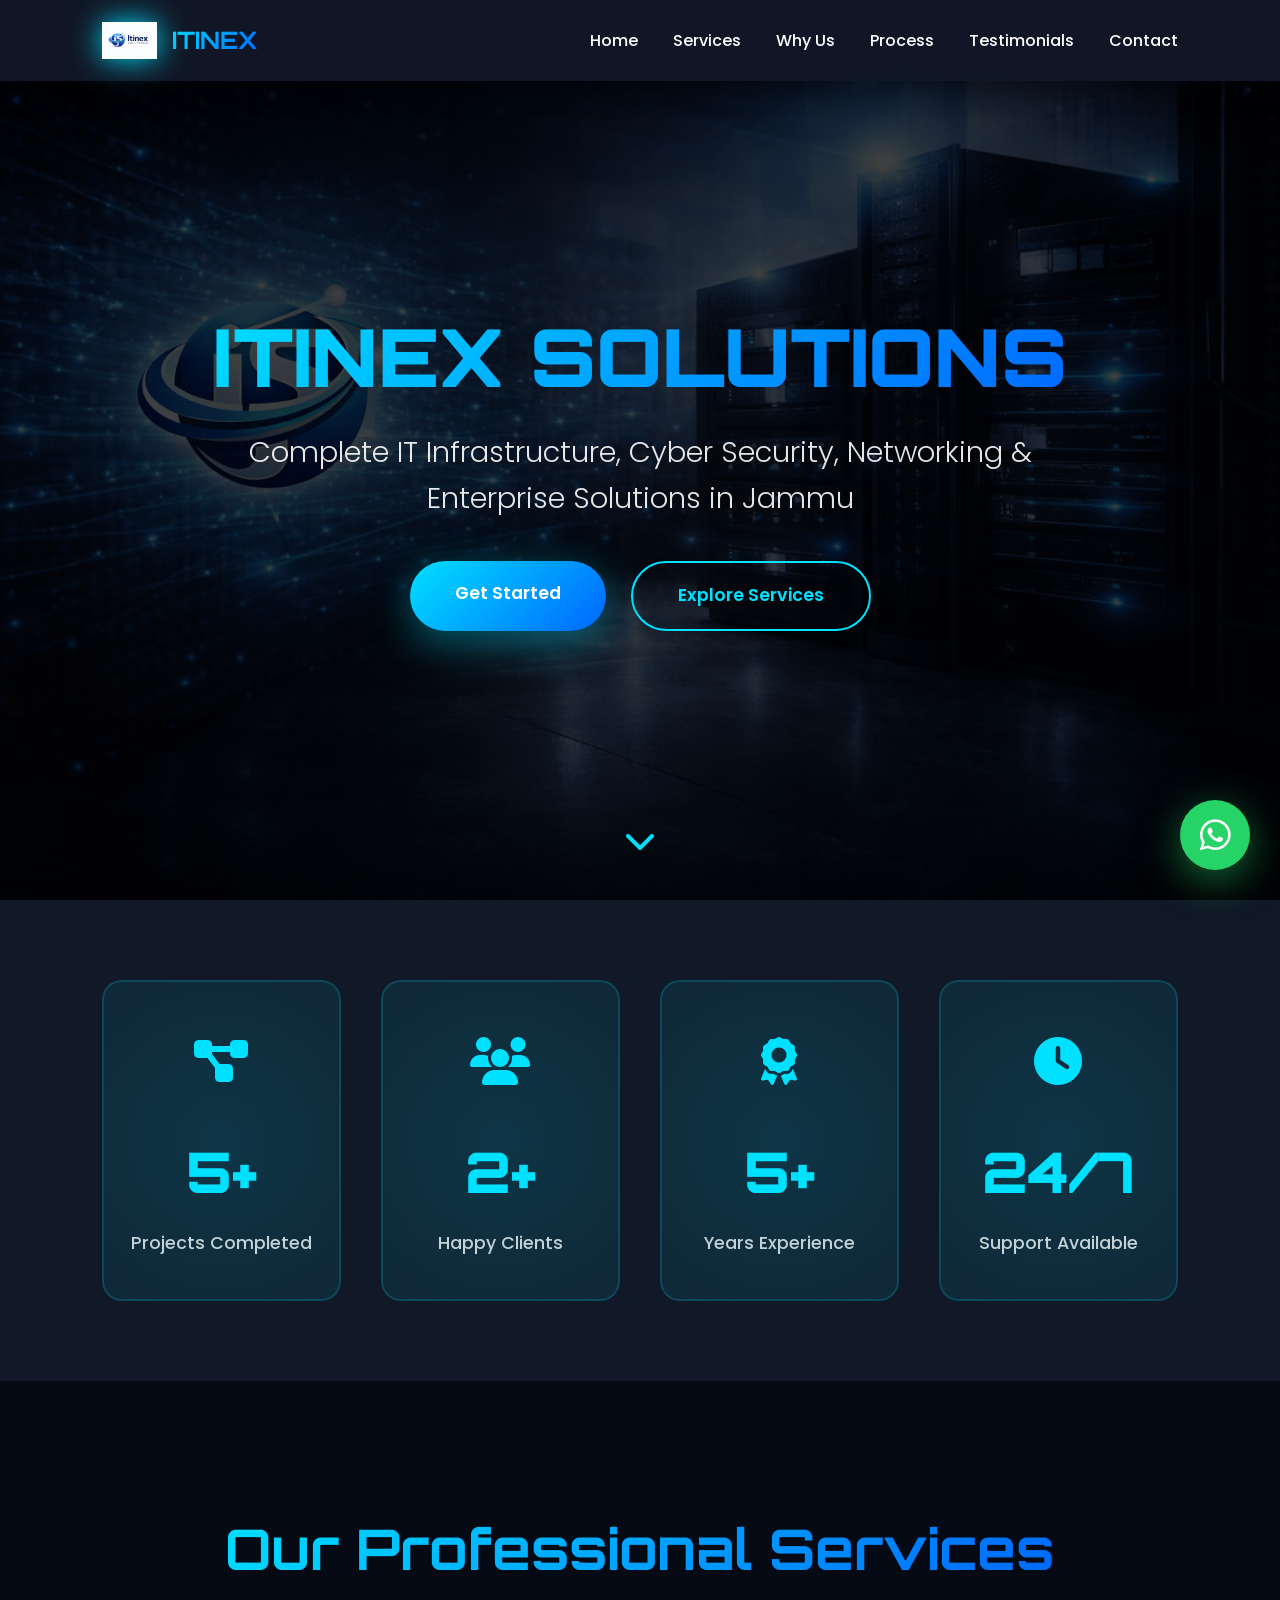
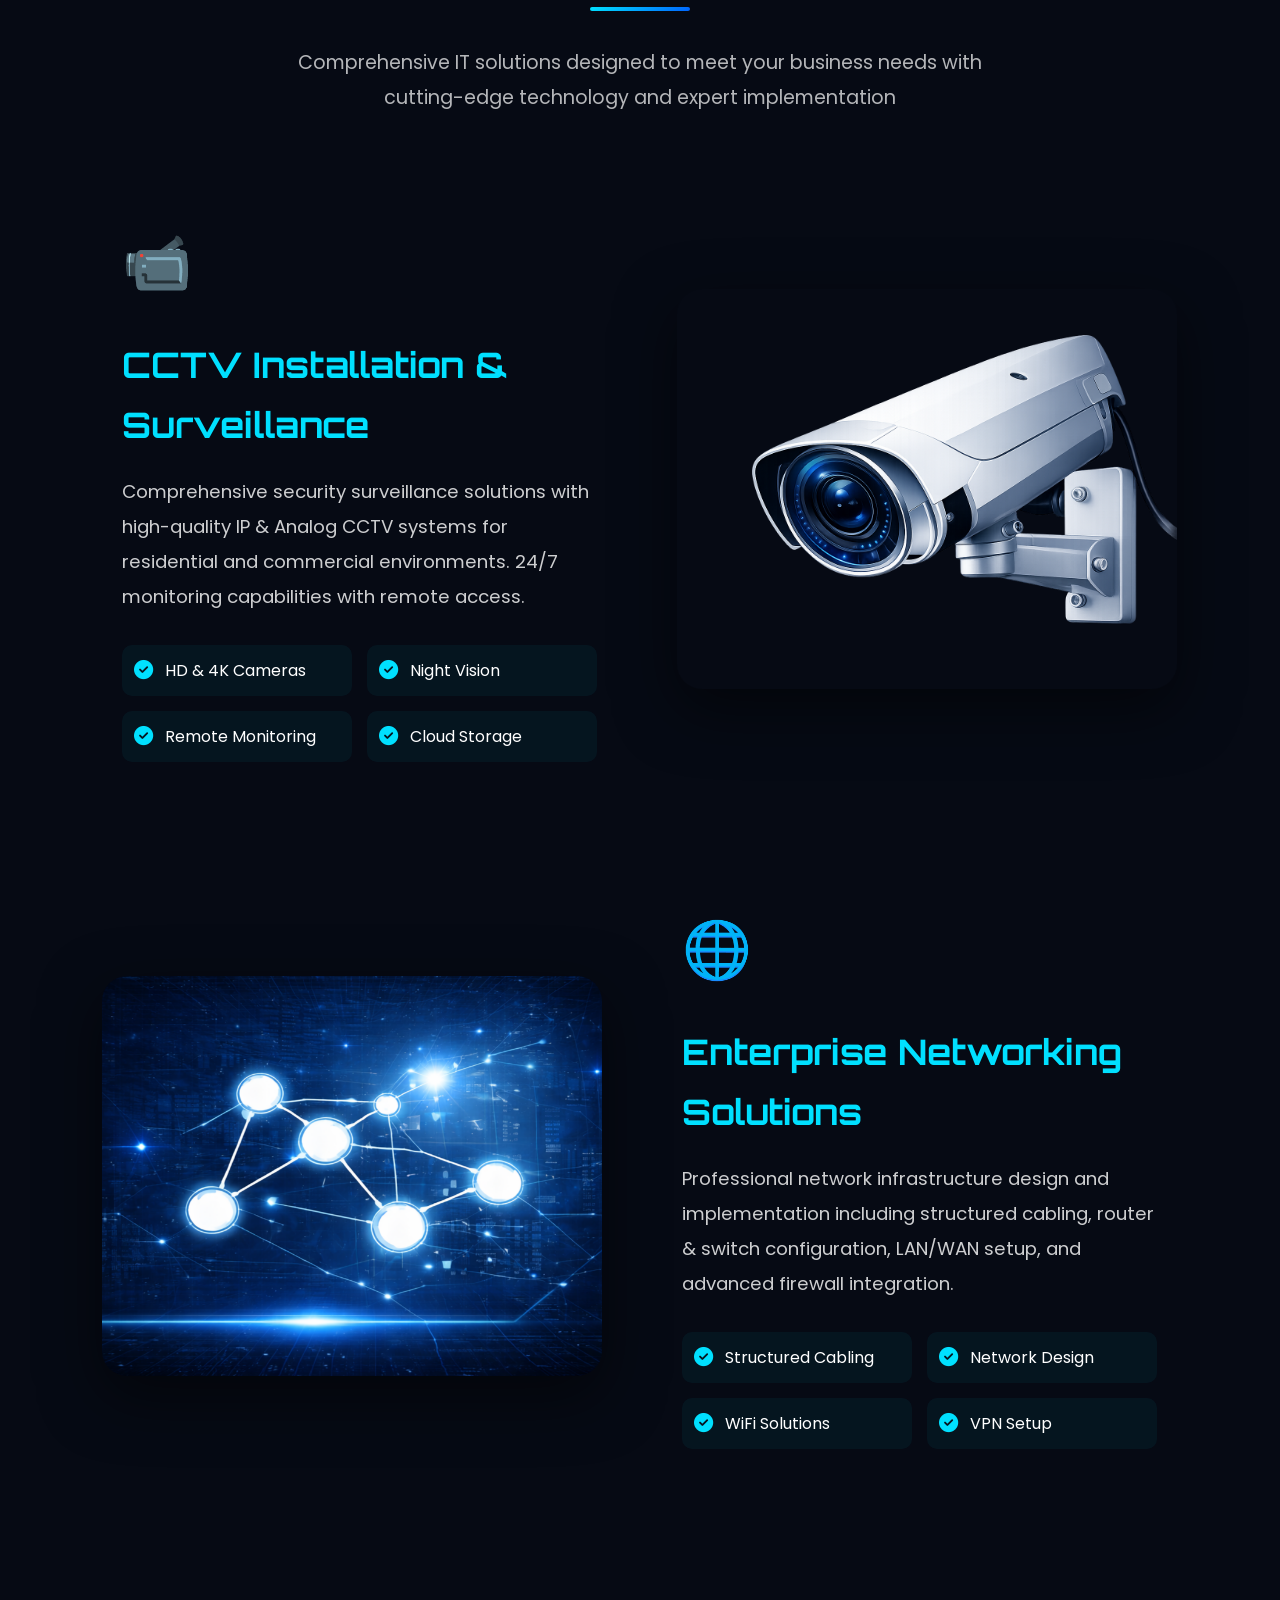
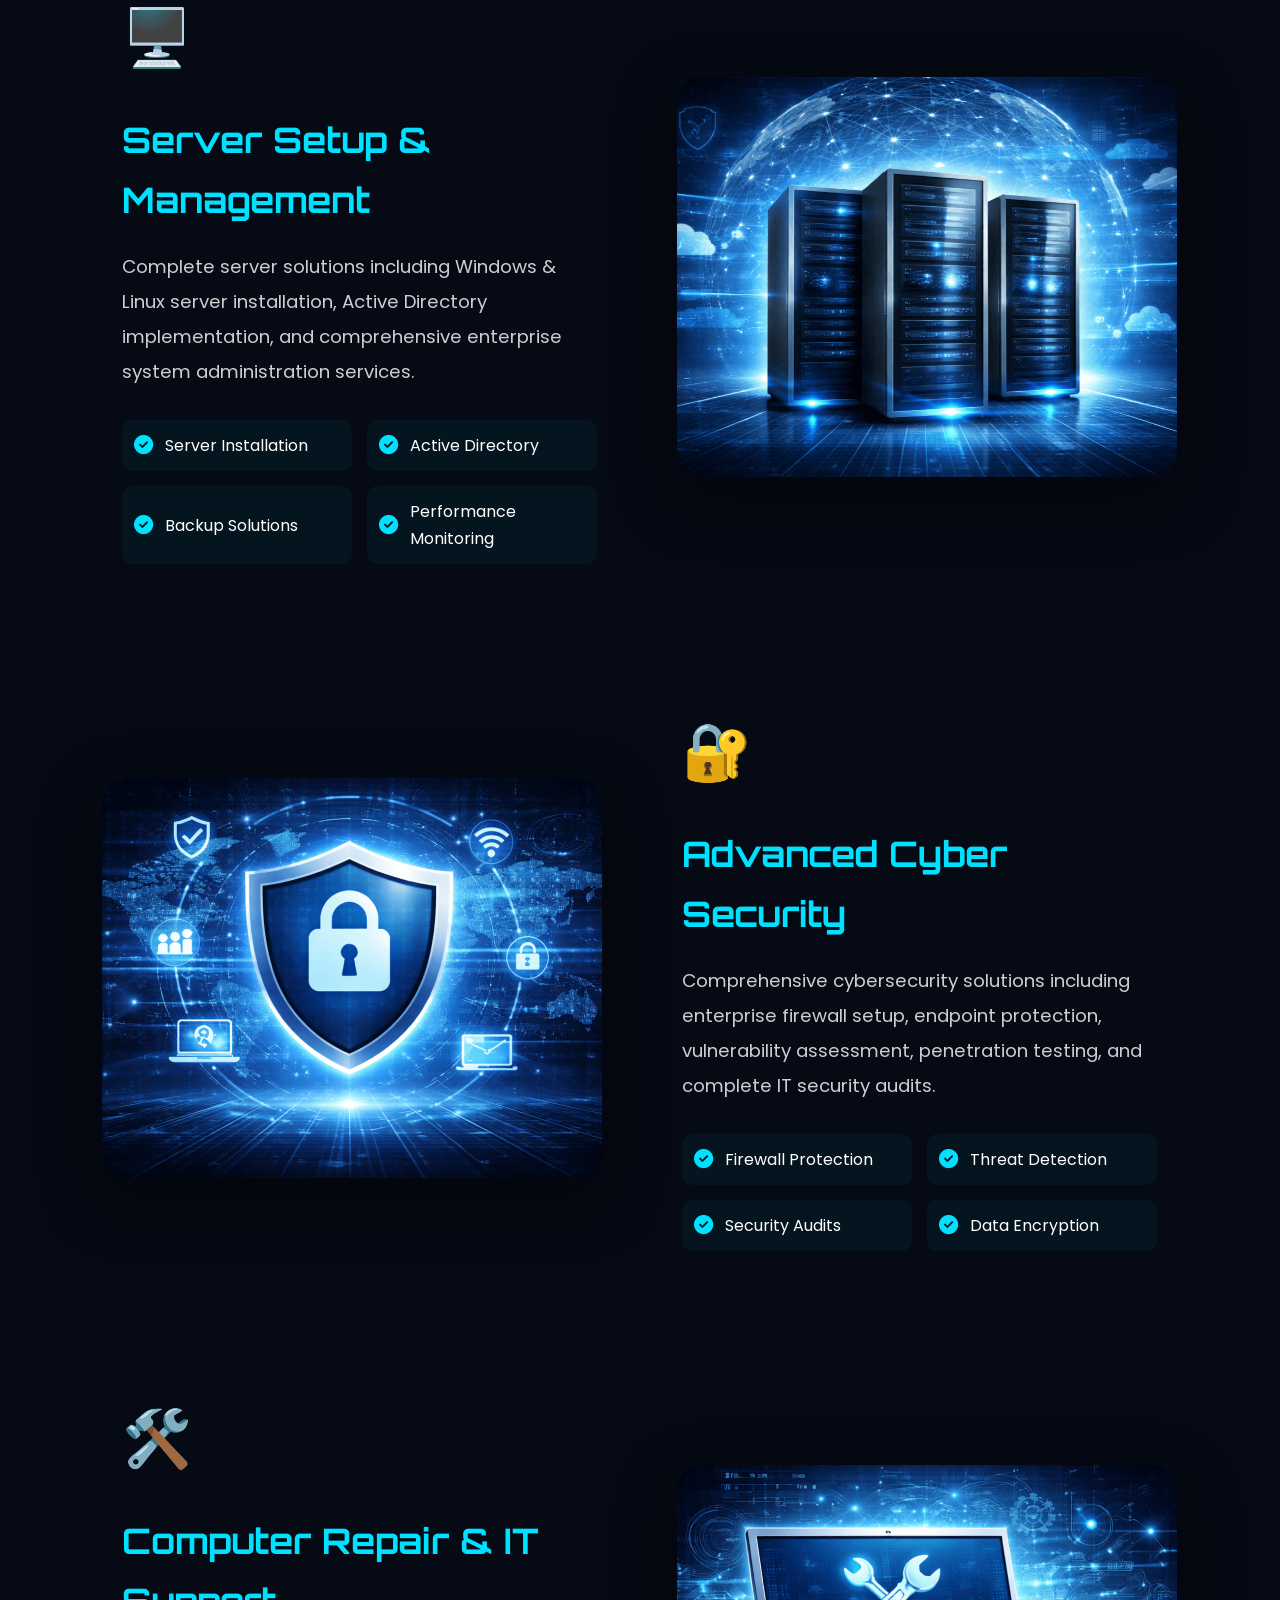
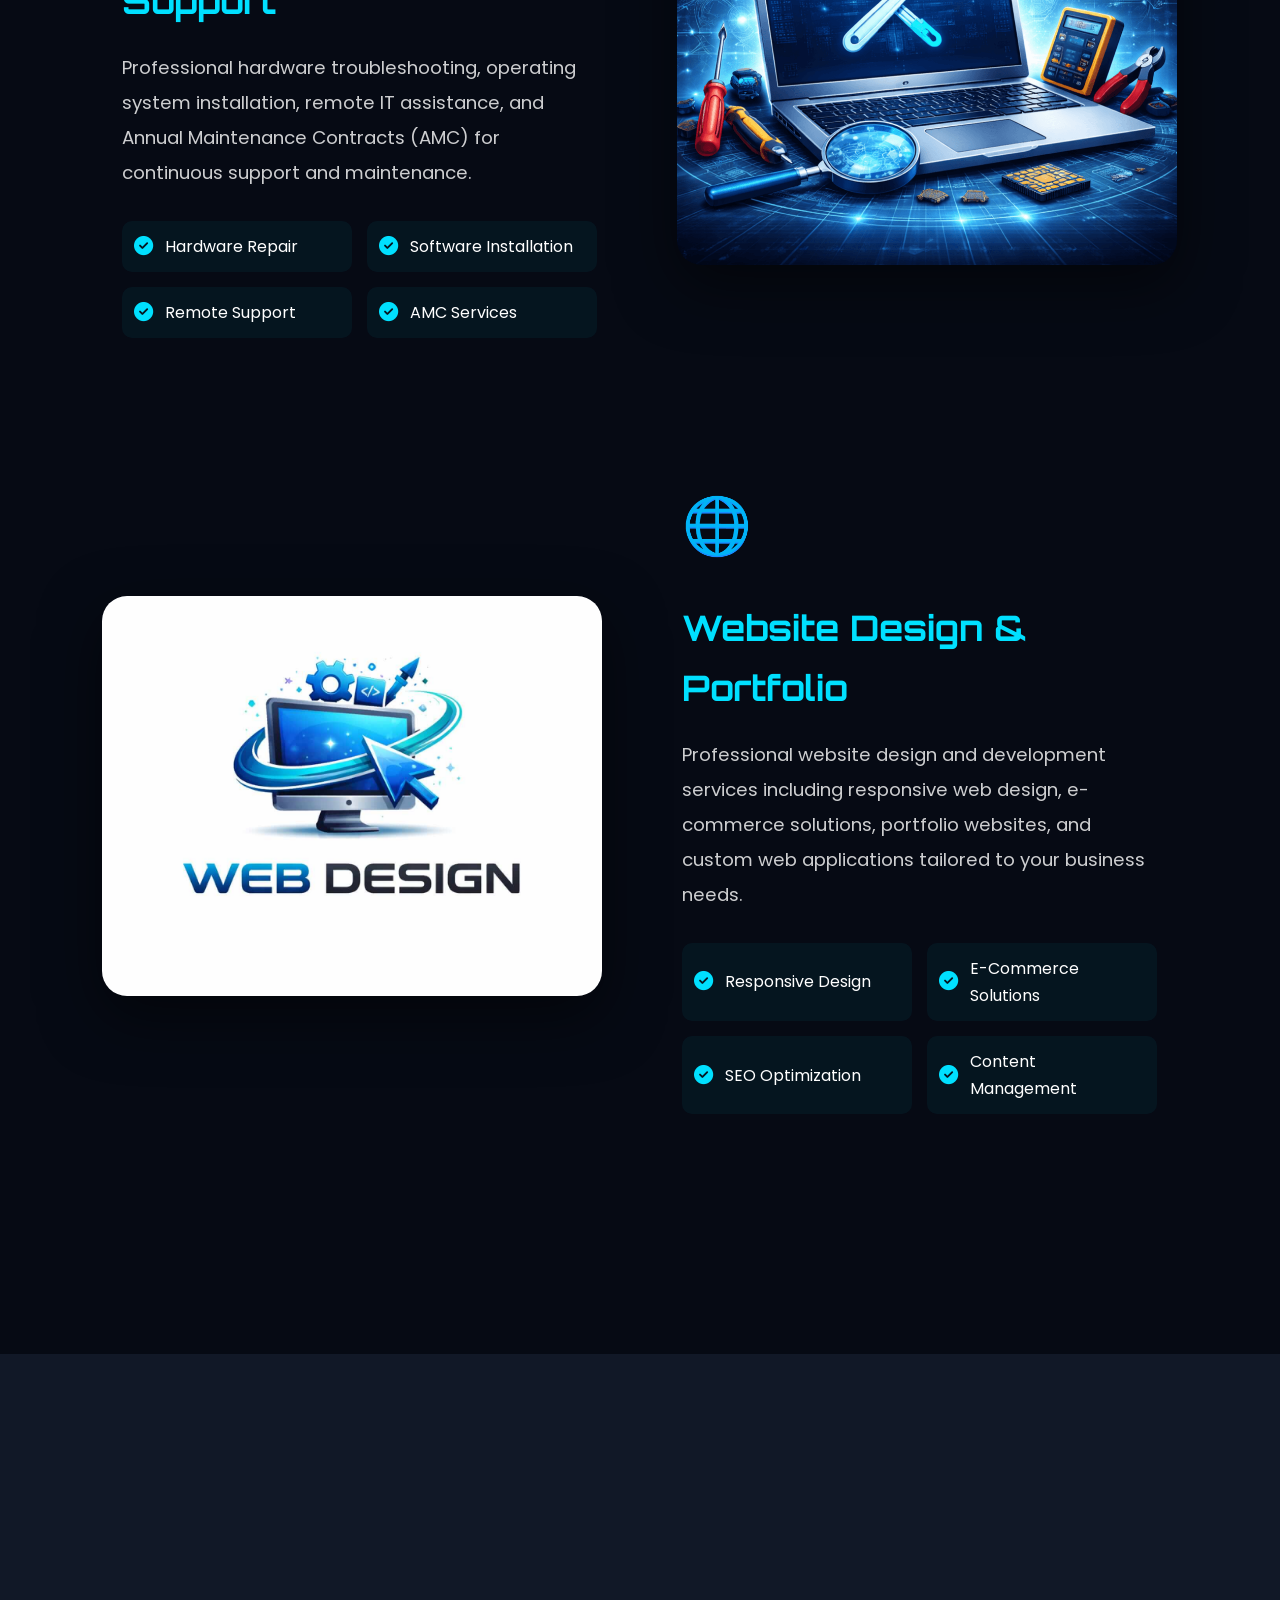
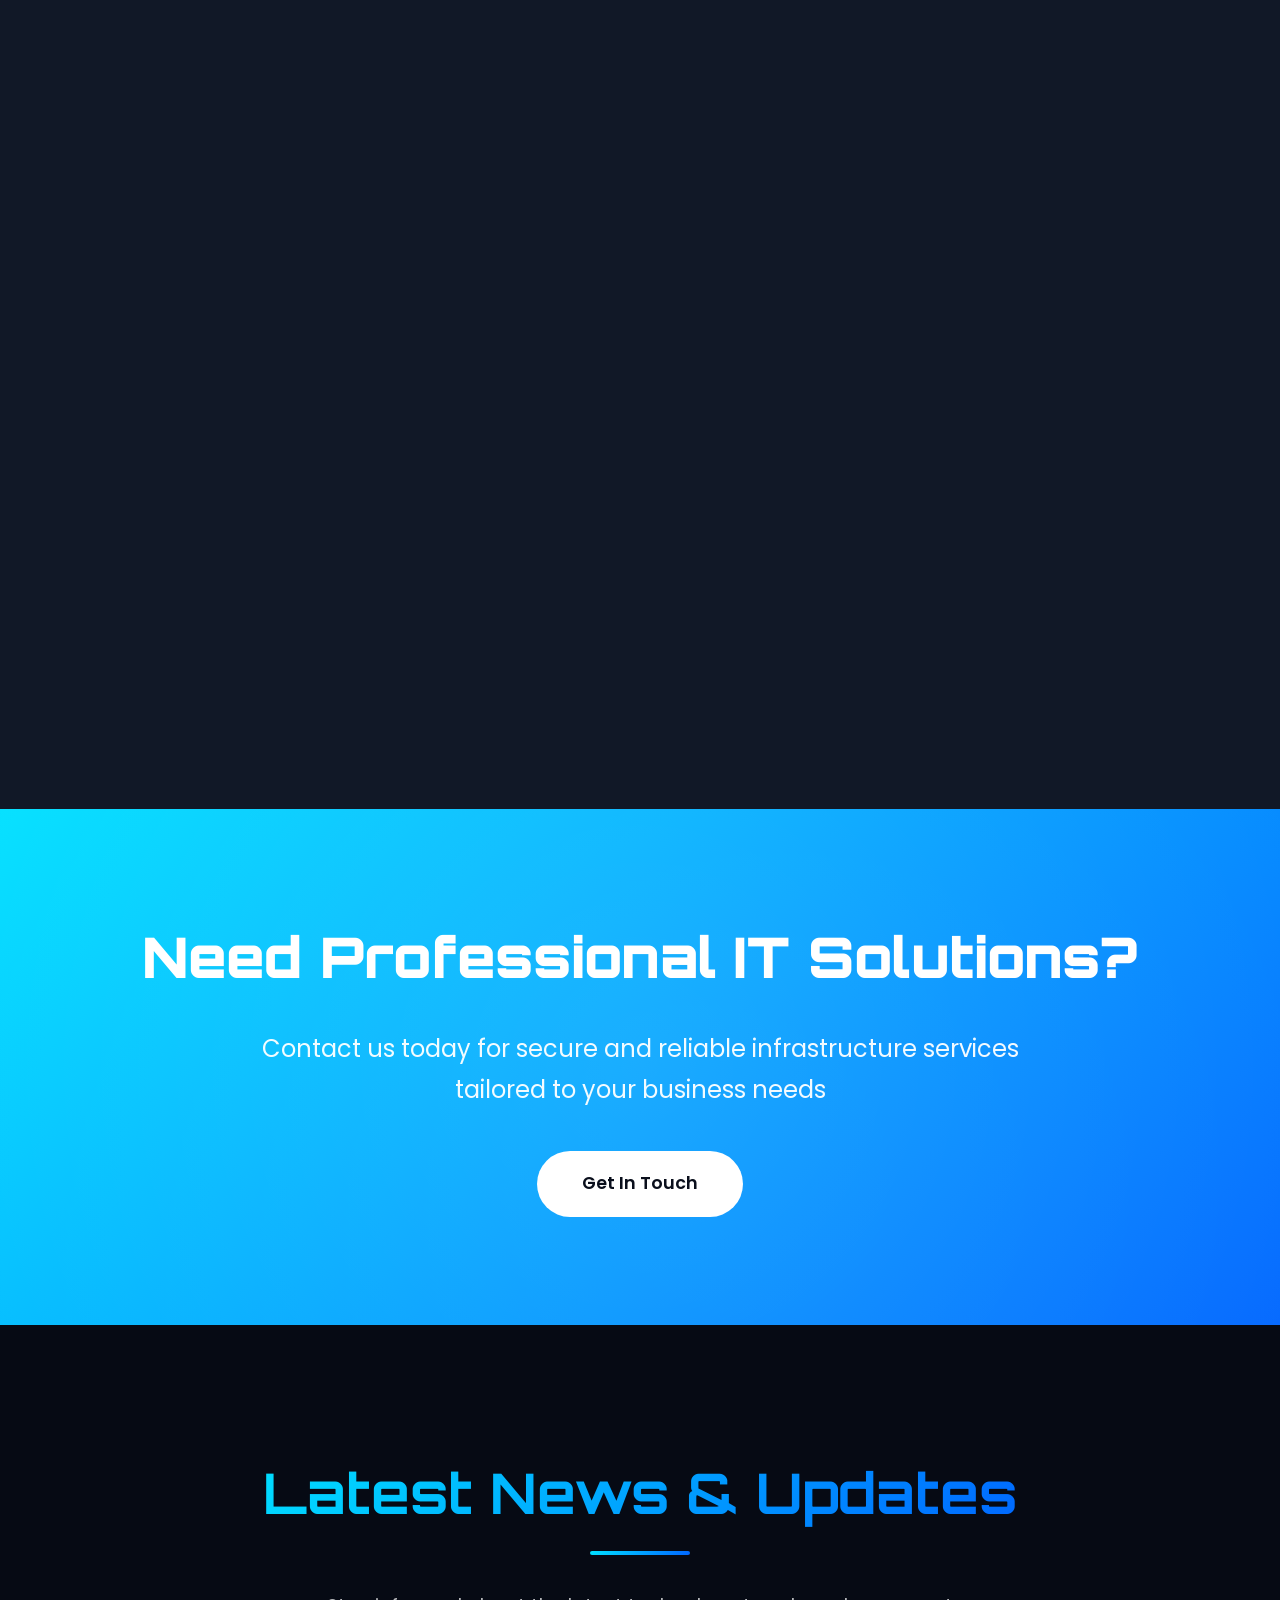
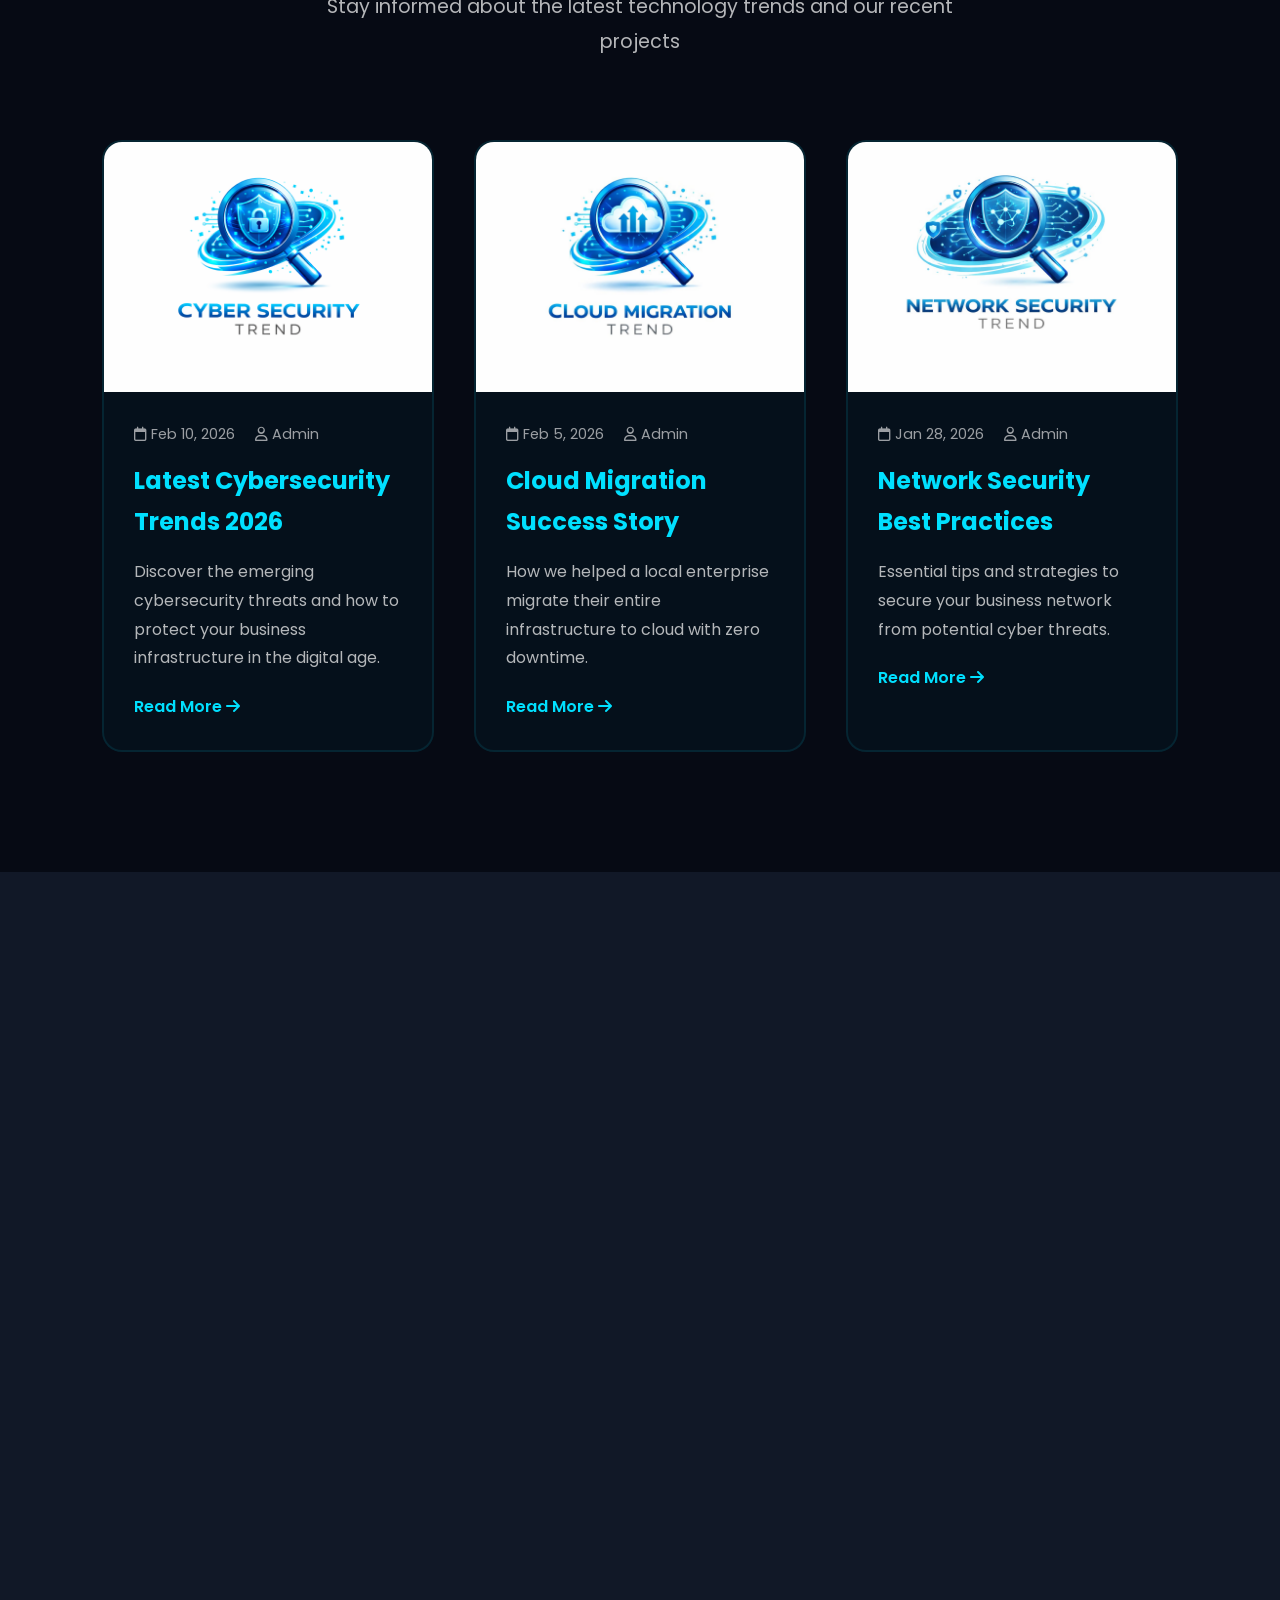
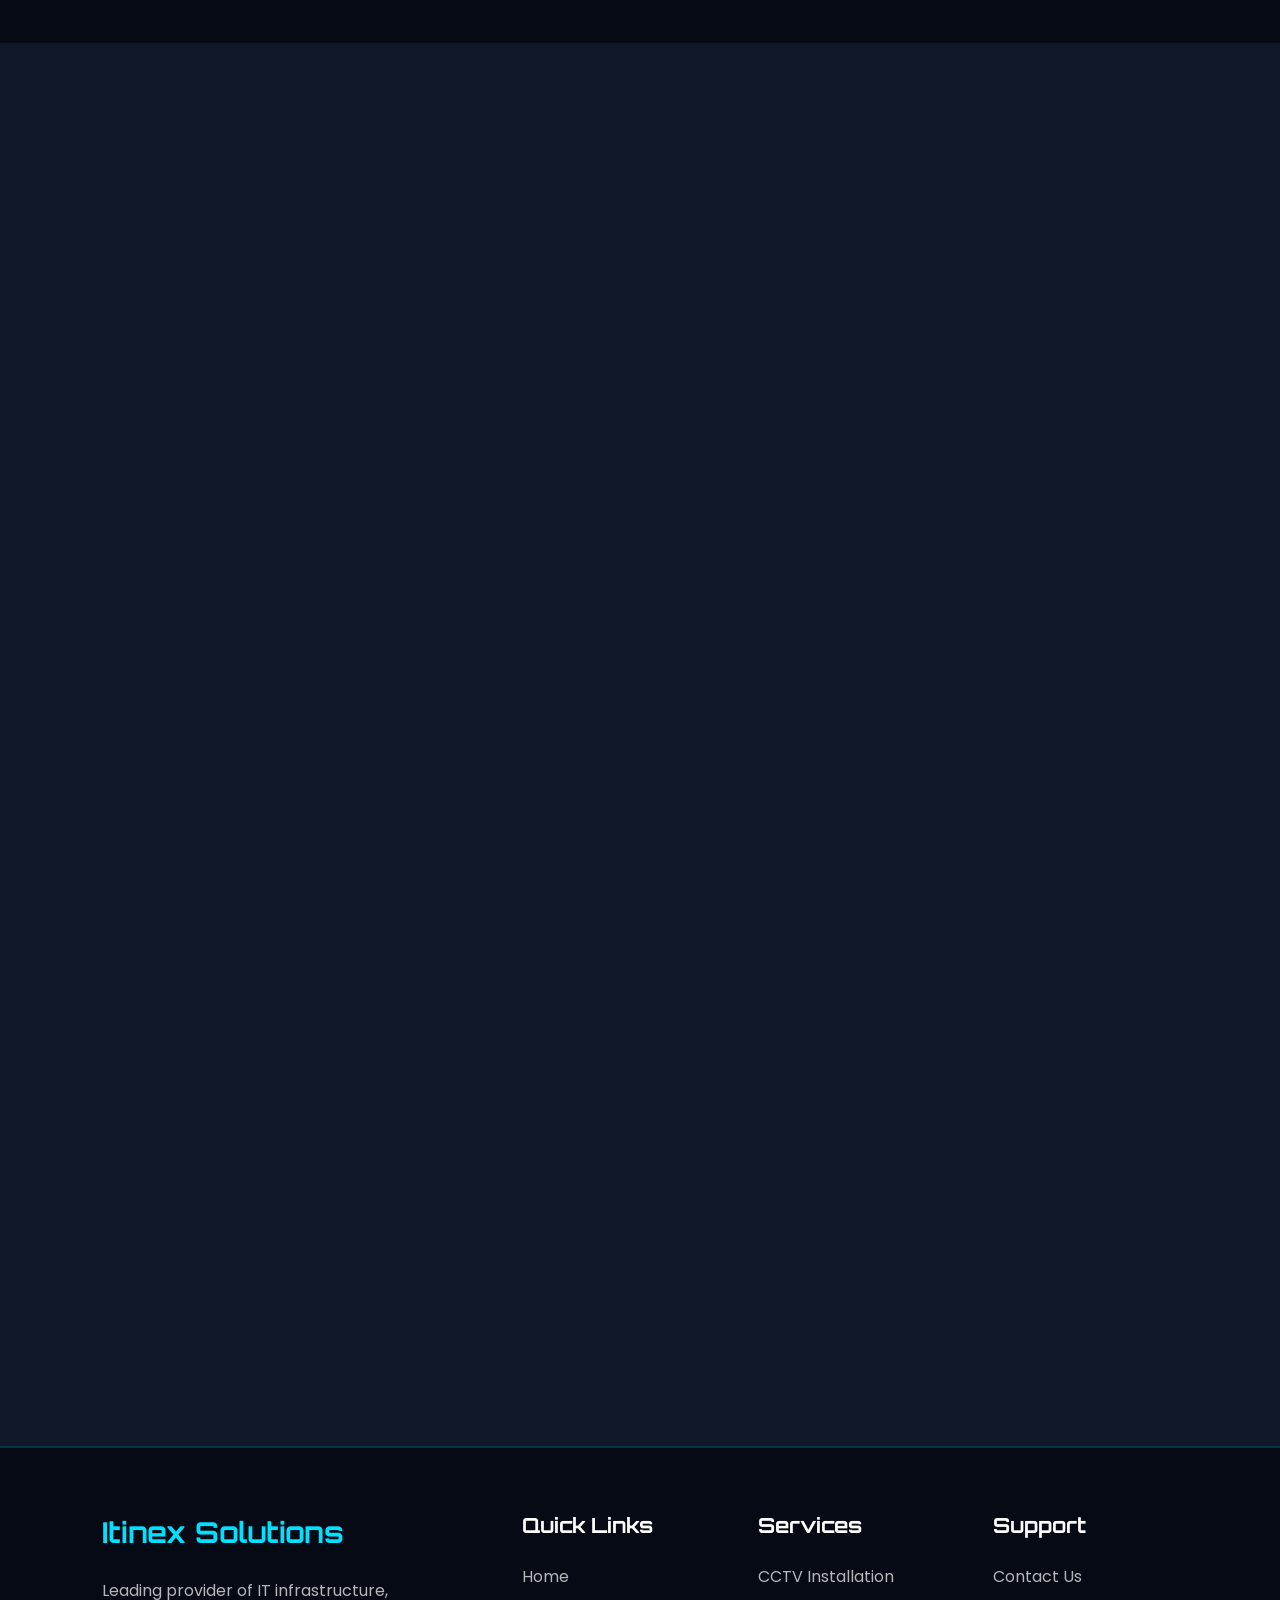
==== commit 28628359: "Update index.html" ====
--- a/index.html
+++ b/index.html
@@ -1505,7 +1505,7 @@
   </div>
   <div class="message-container fade-in">
     <form class="message-form" action="https://api.web3forms.com/submit" method="POST">
-      <input type="hidden" name="access_key" value="2e7c2d7d-7975-4049-9b27-fdgfsfd">
+      <input type="hidden" name="access_key" value="2e7c2d7d-7975-4049-9b27-59832d54f4b2">
       <div class="form-group">
         <label for="name">Your Full Name</label>
         <input type="text" id="name" name="name" placeholder="Enter your name" required>
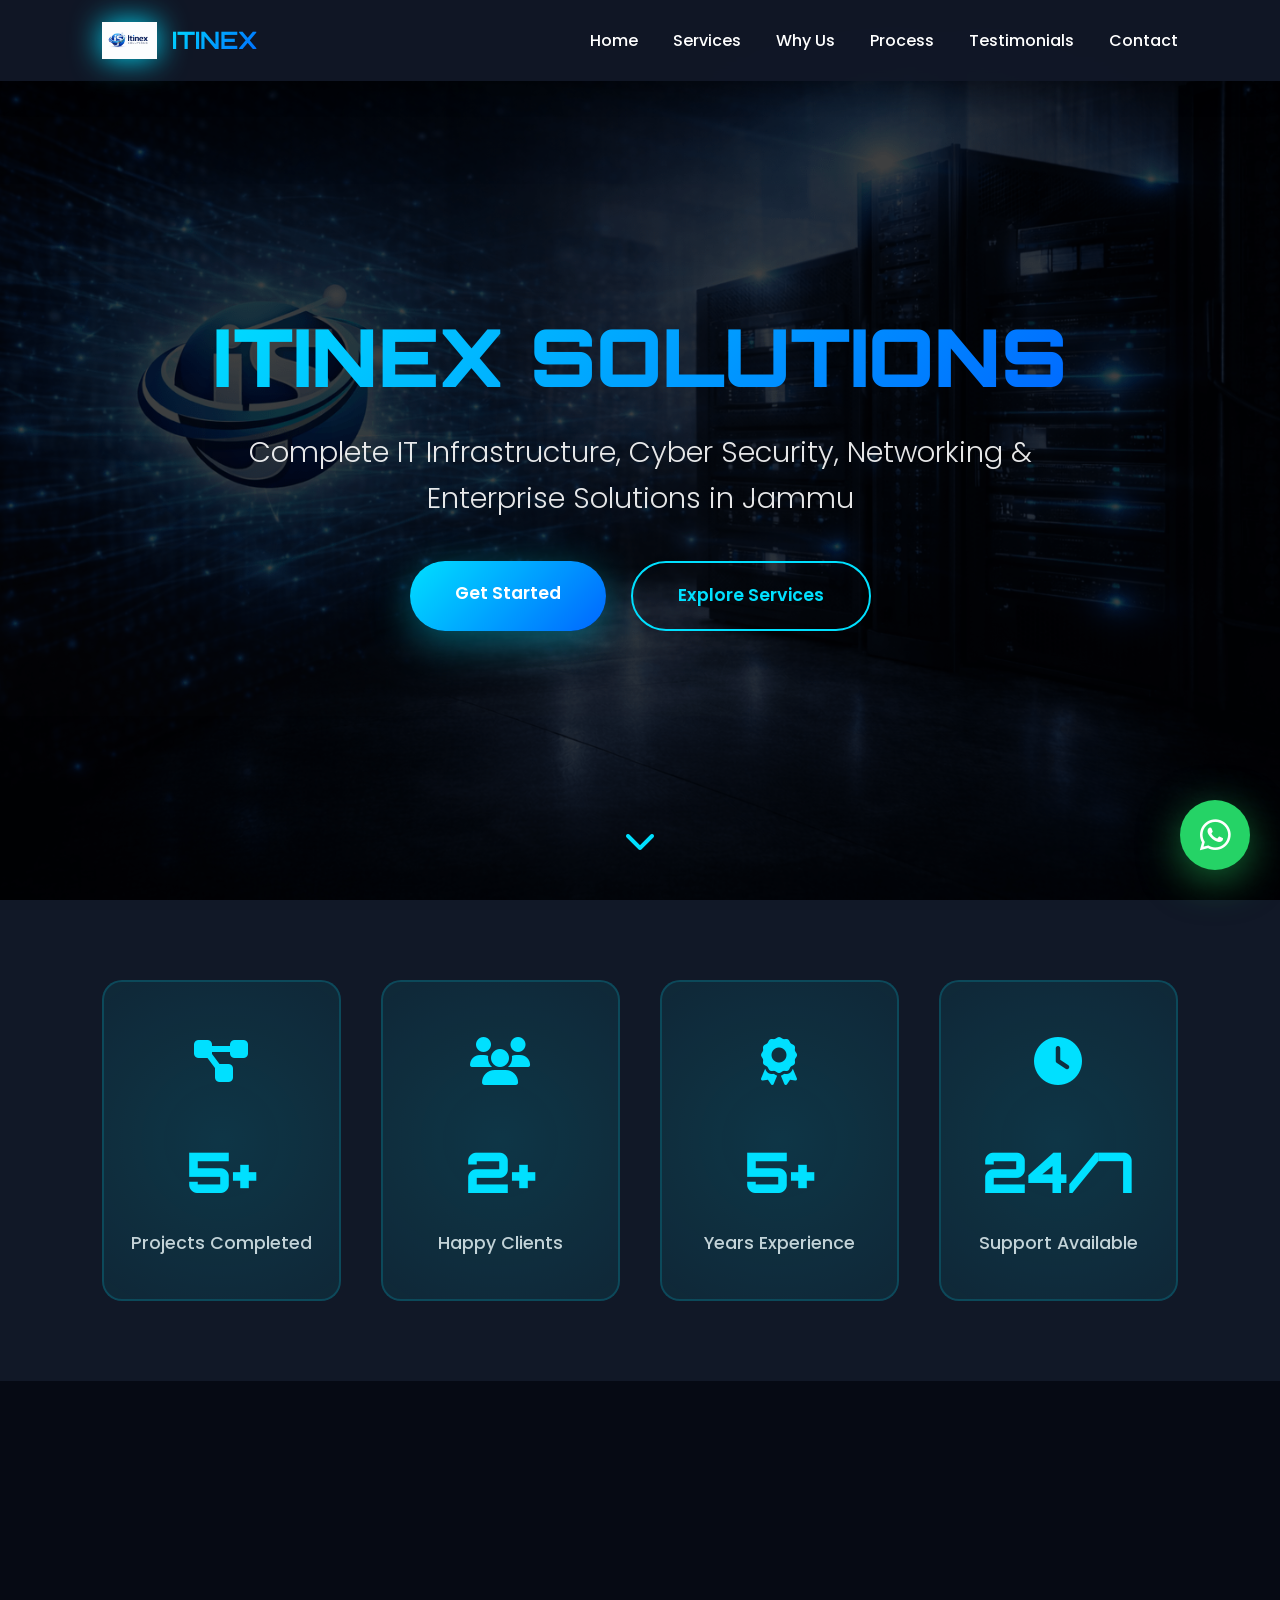
==== commit 8ce14b5f: "Update access_key value in index.html" ====
--- a/index.html
+++ b/index.html
@@ -1505,7 +1505,7 @@
   </div>
   <div class="message-container fade-in">
     <form class="message-form" action="https://api.web3forms.com/submit" method="POST">
-      <input type="hidden" name="access_key" value="2e7c2d7d-7975-4049-9b27-59832d54f4b2">
+      <input type="hidden" name="access_key" value="2e7c2d7d-7975-4049-9b27-">
       <div class="form-group">
         <label for="name">Your Full Name</label>
         <input type="text" id="name" name="name" placeholder="Enter your name" required>
